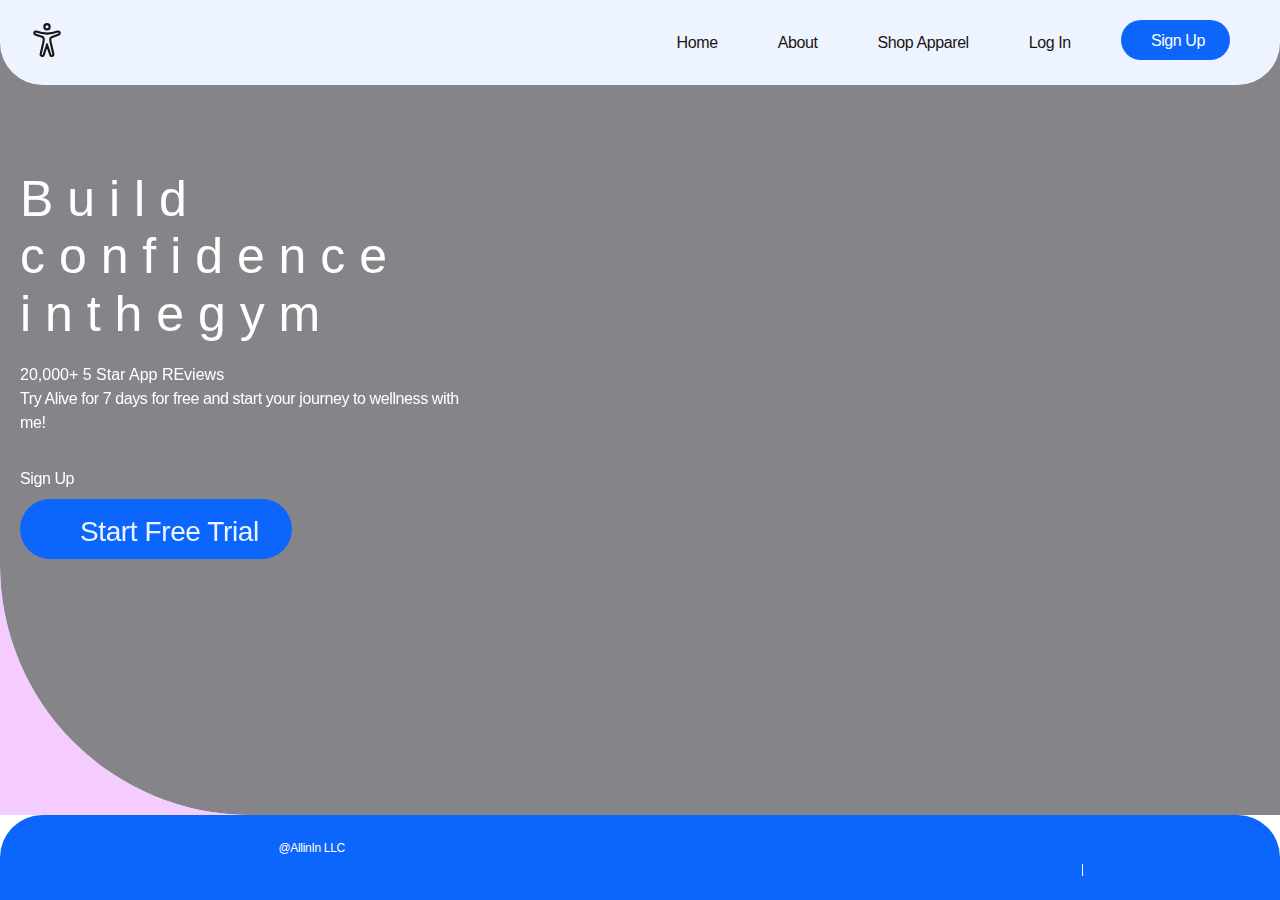
==== main.html @ 5b05283c "dfjaskldjflkjasdf" ====
<!DOCTYPE html>
<html class="has-scroll-init has-scroll-smooth" lang="en">
<head>
    <meta charset="UTF-8">
    <meta http-equiv="X-UA-Compatible" content="IE=edge">
    <meta name="viewport" content="width=device-width, initial-scale=1.0">
    <link rel="stylesheet" href="style.css">
    <title>Home</title>
</head>
<body>
    <div id="__next">
        <div class="page-null">
            <header role="banner" id="header" data-component="header" class="slater-header scrolled">
                <div class="container-fluid">
                    <nav role="navigation" id="nav" class="">
                        <div id="logo">
                            <a href="/main.html">
                                <div class="logo-type">
                                    <svg xmlns="http://www.w3.org/2000/svg" class="ionicon" viewBox="0 0 512 512"><circle cx="256" cy="56" r="40" fill="none" stroke="currentColor" stroke-linejoin="round" stroke-width="32"/><path fill="none" stroke="currentColor" stroke-linejoin="round" stroke-width="32" d="M204 274c3-18 4-35 0-47-4-11-13-16-23-20l-93-30c-12-4-23-11-24-24-1-17 14-28 29-24 0 0 88 31 163 31s162-31 162-31c18-5 30 9 30 24 0 14-11 19-24 24l-88 32c-8 3-21 9-26 18-6 11-5 29-2 47l6 30 37 164c3 13-6 25-19 28s-24-7-28-20l-37-116-5-17-6-23-5 22-6 20-37 114c-4 13-14 22-28 20s-22-16-19-28l37-164z"/></svg>
                                </div>
                                <h1 class="logo-title">Allin</h1>
                            </a>
                        </div>
                        <div id="nav-toggle">
                            <svg width="22" height="16" viewBox="0 0 22 16" xmlns="http://www.w3.org/2000/svg">
                                <rect x="1" y="3" width="16" height="2"></rect>
                                <rect x="1" y="10" width="16" height="2"></rect>
                            </svg>
                        </div>
                    </nav>
                    <nav role="navigation" id="sub-nav" class="">
                        <ul class="">
                            <li>
                                <a href="/main.html">Home</a>
                            </li>
                            <li> <a href="/about.html">About</a></li>
                            <li><a href="/shop.html">Shop Apparel</a></li>
                            <li class="hide-sm"><a href="">Log In</a></li>
                            <li class="hide-sm nav-btn">
                                <a href="" class="btn">
                                    <span>Sign Up</span>
                                </a>
                            </li>
                        </ul>
                        <ul class="tert-nav ">
                            <li>
                                <a href="">Login</a>
                            </li>
                            <li>
                                <a href=""></a>
                            </li>
                        </ul>
                    </nav>
                </div>
            </header>
            <main role="main" id="" data-scroll-container="true">
                    <div>
                        <div data-scroll-section="true" data-scroll-section-id="section0" style=" opacity: 1; pointer-events:all" data-scroll-section-inview>
                            <div class="h-screen translate-y-0 transition-all duration-1000 ease-out-expo scale-100 opacity-100">
                                <div id="hero" class="bg-pink">
                                    <div class="rounded-left">
                                        <div class="int-xxs-b-4 int-sm-b-0 container">
                                            <div class="row middle-sm">
                                                <div class="col-xs-10 col-xs-5 col-sm-7 col-md-5 col-xl-4 t-white">
                                                    <div class="int-xs-r-8 int-sm-r-6 int-md-r-0 int-lg-r-2 int-xl-r-6">
                                                        <div>
                                                            <h1 class="h2 title-clip t-white is-inview" style="opacity:1">
                                                                <div class="split-line" style="display: block; text-align: start; position: relative;">
                                                                <span class="no-wrap">
                                                                    <div style="position: relative; display: inline-block; transform: translate (0px, 0px);">
                                                                        <div style="position:relative; display:inline-block;">B</div>
                                                                        <div style="position:relative; display:inline-block;">u</div>
                                                                        <div style="position:relative; display:inline-block;">i</div>
                                                                        <div style="position:relative; display:inline-block;">l</div>
                                                                        <div style="position:relative; display:inline-block;">d</div>
                                                                    </div>
                                                                </span>
                                                            </div>
                                                            <div class="split-line" style="display: block; text-align: start; position: relative;">
                                                                <span class="no-wrap">
                                                                    <div style="position: relative; display: inline-block; transform: translate(0px,0px);">
                                                                        <div style="position:relative; display:inline-block;">c</div>
                                                                        <div style="position:relative; display:inline-block;">o</div>
                                                                        <div style="position:relative; display:inline-block;">n</div>
                                                                        <div style="position:relative; display:inline-block;">f</div>
                                                                        <div style="position:relative; display:inline-block;">i</div>
                                                                        <div style="position:relative; display:inline-block;">d</div>
                                                                        <div style="position:relative; display:inline-block;">e</div>
                                                                        <div style="position:relative; display:inline-block;">n</div>
                                                                        <div style="position:relative; display:inline-block;">c</div>
                                                                        <div style="position:relative; display:inline-block;">e</div>
                                                                    </div>
                                                                </span>
                                                            </div>
                                                            <div class="split-line" style="display: block; text-align: start; position: relative;">
                                                                <span class="no-wrap">
                                                                    <div style="position: relative; display: inline-block; transform: translate(0px,0px);">
                                                                        <div style="position: relative; display: inline-block; transform: translate(0px,0px);">i</div>
                                                                        <div style="position: relative; display: inline-block; transform: translate(0px,0px);">n</div>
                                                                    </div>
                                                                    <div style="position: relative; display: inline-block; transform: translate(0px,0px);">
                                                                        <div style="position: relative; display:inline-block;">t</div>
                                                                        <div style="position: relative; display:inline-block;">h</div>
                                                                        <div style="position: relative; display:inline-block;">e</div>
                                                                    </div>
                                                                    <div style="position: relative; display: inline-block; transform: translate(0px, 0px)">
                                                                        <div style="position: relative; display: inline-block;">g</div>
                                                                        <div style="position: relative; display: inline-block;">y</div>
                                                                        <div style="position: relative; display: inline-block;">m</div>
                                                                    </div>
                                                                </span>        
                                                            </div>
                                                            </h1>
                                                            <div class="hero-fade" style="opacity: 1; transform: translate(0px, 0px);">
                                                                <h5>20,000+ 5 Star App REviews</h5>
                                                                <p>Try Alive for 7 days for free and start your journey to wellness with me!</p>
                                                            </div>
                                                        </div>
                                                    </div>
                                                    <div class="row">
                                                        <div class="col-xxs-12">
                                                            <ul class="sub-btns">
                                                                <li class="no-price" style="opacity: 1; transform: translate(0px, 0px);">
                                                                    <div class="label">Sign Up</div>
                                                                    <a href="" class="btn signup btn-blue no-price" style="transform: translate(0px, 0px);">
                                                                        <svg class="icon-logo"></svg>
                                                                        <span class="price">
                                                                            Start Free Trial
                                                                            <sup></sup>
                                                                        </span>
                                                                    </a>
                                                                </li>
                                                            </ul>
                                                        </div>
                                                    </div>
                                                </div>
                                            </div>
                                        </div>
                                        <div class="hero-img rellax" data-rellax-speed="0" data-rellax-desktop-speed="-5">
                                            <video autoplay loop playsinline poster="" src=""></video>
                                        </div>
                                    </div>
                                </div>
                            </div>                        
                        </div>
                    </div>
                    <footer id="footer" class="slater-flooter" style="opacity: 1; pointer-events: all;">
                        <div class="footer-wrap">
                            <div class="container-fluid">
                                <div class="row middle-xxs">
                                    <div class="col-xxs-6 col-sm-3">
                                        <div class="social">
                                            <ul>
                                                <li>
                                                    <svg xmlns="http://www.w3.org/2000/svg" class="ionicon" viewBox="0 0 512 512"><path d="M349 69a94 94 0 0 1 94 94v186a94 94 0 0 1-94 94H163a94 94 0 0 1-94-94V163a94 94 0 0 1 94-94h186m0-37H163C91 32 32 91 32 163v186c0 72 59 131 131 131h186c72 0 131-59 131-131V163c0-72-59-131-131-131z"/><path d="M377 163a28 28 0 1 1 28-28 28 28 0 0 1-28 28zm-121 18a75 75 0 1 1-75 75 75 75 0 0 1 75-75m0-37a112 112 0 1 0 112 112 112 112 0 0 0-112-112z"/></svg>
                                                </li>
                                                <li></li>
                                            </ul>
                                        </div>
                                    </div>
                                    <div class="col-sm-6 last-xxs initial-order-sm"></div>
                                    <div class="col-xxs-6 col-sm-3">
                                        <nav role="navigation" id="footer-nav">
                                            <ul>
                                                <li></li>
                                                <li></li>
                                                <li></li>
                                                <li></li>
                                            </ul>
                                        </nav>
                                    </div>
                                    <div class="col-xxs-6 col-sm-3">
                                        <p class="copyright">@AllinIn LLC</p>
                                    </div>
                                </div>
                            </div>
                        </div>
                    </footer>
                </main>
            </div>
        </div>
        <script src="app.js"></script>
</body>
</html>
---- style.css ----
@import"//hello.myfonts.net/count/3a8eac";
a,
abbr,
acronym,
address,
applet,
article,
aside,
audio,
b,
big,
blockquote,
body,
canvas,
caption,
center,
cite,
code,
dd,
del,
details,
dfn,
div,
dl,
dt,
em,
embed,
fieldset,
figcaption,
figure,
footer,
form,
h1,
h2,
h3,
h4,
h5,
h6,
header,
hgroup,
html,
i,
iframe,
img,
input,
ins,
kbd,
label,
legend,
li,
mark,
menu,
nav,
object,
ol,
output,
p,
pre,
q,
ruby,
s,
samp,
section,
small,
span,
strike,
strong,
sub,
summary,
sup,
table,
tbody,
td,
tfoot,
th,
thead,
time,
tr,
tt,
u,
ul,
var,
video {
    margin: 0;
    padding: 0;
    border: 0;
    font-size: 100%;
    font-weight: 400;
    font: inherit;
    vertical-align: baseline;
    outline: 0
}

body,
html {
    -webkit-tap-highlight-color: rgba(0, 0, 0, 0)
}

html {
    height: 100%
}

article,
aside,
details,
figcaption,
figure,
footer,
header,
hgroup,
menu,
nav,
section {
    display: block
}

body {
    line-height: 1
}

ol,
ul {
    list-style: none
}

blockquote,
q {
    quotes: none
}

:before,
blockquote:after,
blockquote:before,
q:after {
    content: "";
    content: none
}

table {
    border-collapse: collapse;
    border-spacing: 0
}

svg:not(:root) {
    overflow: hidden
}

a {
    text-decoration: none
}

@font-face {
    font-family: Campton-Light;
    src: url(/fonts/3A8EAC_B_0.eot);
    src: url(/fonts/3A8EAC_B_0.eot?#iefix) format("embedded-opentype"), url(/fonts/3A8EAC_B_0.woff2) format("woff2"), url(/fonts/3A8EAC_B_0.woff) format("woff"), url(/fonts/3A8EAC_B_0.ttf) format("truetype")
}

@font-face {
    font-family: Campton-Book;
    src: url(/fonts/3A8EAC_5_0.eot);
    src: url(/fonts/3A8EAC_5_0.eot?#iefix) format("embedded-opentype"), url(/fonts/3A8EAC_5_0.woff2) format("woff2"), url(/fonts/3A8EAC_5_0.woff) format("woff"), url(/fonts/3A8EAC_5_0.ttf) format("truetype")
}

@font-face {
    font-family: Campton-Medium;
    src: url(/fonts/3A8EAC_D_0.eot);
    src: url(/fonts/3A8EAC_D_0.eot?#iefix) format("embedded-opentype"), url(/fonts/3A8EAC_D_0.woff2) format("woff2"), url(/fonts/3A8EAC_D_0.woff) format("woff"), url(/fonts/3A8EAC_D_0.ttf) format("truetype")
}

@font-face {
    font-family: Campton-SemiBold;
    src: url(/fonts/3A8EAC_E_0.eot);
    src: url(/fonts/3A8EAC_E_0.eot?#iefix) format("embedded-opentype"), url(/fonts/3A8EAC_E_0.woff2) format("woff2"), url(/fonts/3A8EAC_E_0.woff) format("woff"), url(/fonts/3A8EAC_E_0.ttf) format("truetype")
}

@font-face {
    font-family: Campton-Bold;
    src: url(/fonts/3A8EAC_4_0.eot);
    src: url(/fonts/3A8EAC_4_0.eot?#iefix) format("embedded-opentype"), url(/fonts/3A8EAC_4_0.woff2) format("woff2"), url(/fonts/3A8EAC_4_0.woff) format("woff"), url(/fonts/3A8EAC_4_0.ttf) format("truetype")
}

@font-face {
    font-family: Campton-LightItalic;
    src: url(/fonts/3A8EAC_C_0.eot);
    src: url(/fonts/3A8EAC_C_0.eot?#iefix) format("embedded-opentype"), url(/fonts/3A8EAC_C_0.woff2) format("woff2"), url(/fonts/3A8EAC_C_0.woff) format("woff"), url(/fonts/3A8EAC_C_0.ttf) format("truetype")
}

*,
.container,
:after,
:before {
    box-sizing: border-box
}

.container {
    margin-left: auto;
    margin-right: auto;
    padding-right: 20px;
    padding-left: 20px;
    max-width: calc(1400px + 2rem)
}

@media(max-width:767px) {
    .container {
        padding-right: 16px;
        padding-left: 16px
    }
}

.container-fluid {
    padding-right: .5rem;
    padding-left: .5rem
}

@media(max-width:767px) {
    .container-fluid {
        padding-right: 8px;
        padding-left: 8px
    }
}

.row {
    box-sizing: border-box;
    display: flex;
    flex: 0 1 auto;
    flex-direction: row;
    flex-wrap: wrap;
    margin-right: -.5rem;
    margin-left: -.5rem
}

@media(max-width:767px) {
    .row {
        margin-right: -8px;
        margin-left: -8px
    }
}

.row.reverse {
    flex-direction: row-reverse
}

[class^=col-] {
    box-sizing: border-box;
    flex: 0 0 auto;
    flex-basis: 100%;
    padding-right: .5rem;
    padding-left: .5rem;
    max-width: 100%
}

@media(max-width:767px) {
    [class^=col-] {
        padding-right: 8px;
        padding-left: 8px
    }
}

[class^=hide-] {
    display: flex
}

[class^=show-] {
    display: none
}

.col.reverse {
    flex-direction: column-reverse
}

@media only screen and (min-width:0rem) {
    .col-xxs {
        flex-grow: 1;
        flex-basis: 0;
        max-width: 100%
    }
    .col-xxs-1 {
        flex-basis: 8.3333333333%;
        max-width: 8.3333333333%
    }
    .col-xxs-2 {
        flex-basis: 16.6666666667%;
        max-width: 16.6666666667%
    }
    .col-xxs-3 {
        flex-basis: 25%;
        max-width: 25%
    }
    .col-xxs-4 {
        flex-basis: 33.3333333333%;
        max-width: 33.3333333333%
    }
    .col-xxs-5 {
        flex-basis: 41.6666666667%;
        max-width: 41.6666666667%
    }
    .col-xxs-6 {
        flex-basis: 50%;
        max-width: 50%
    }
    .col-xxs-7 {
        flex-basis: 58.3333333333%;
        max-width: 58.3333333333%
    }
    .col-xxs-8 {
        flex-basis: 66.6666666667%;
        max-width: 66.6666666667%
    }
    .col-xxs-9 {
        flex-basis: 75%;
        max-width: 75%
    }
    .col-xxs-10 {
        flex-basis: 83.3333333333%;
        max-width: 83.3333333333%
    }
    .col-xxs-11 {
        flex-basis: 91.6666666667%;
        max-width: 91.6666666667%
    }
    .col-xxs-12 {
        flex-basis: 100%;
        max-width: 100%
    }
    .col-xxs-offset-0 {
        margin-left: 0
    }
    .col-xxs-offset-1 {
        margin-left: 8.3333333333%
    }
    .col-xxs-offset-2 {
        margin-left: 16.6666666667%
    }
    .col-xxs-offset-3 {
        margin-left: 25%
    }
    .col-xxs-offset-4 {
        margin-left: 33.3333333333%
    }
    .col-xxs-offset-5 {
        margin-left: 41.6666666667%
    }
    .col-xxs-offset-6 {
        margin-left: 50%
    }
    .col-xxs-offset-7 {
        margin-left: 58.3333333333%
    }
    .col-xxs-offset-8 {
        margin-left: 66.6666666667%
    }
    .col-xxs-offset-9 {
        margin-left: 75%
    }
    .col-xxs-offset-10 {
        margin-left: 83.3333333333%
    }
    .col-xxs-offset-11 {
        margin-left: 91.6666666667%
    }
    .col-xxs-offset-12 {
        margin-left: 100%
    }
    .col-xxs-pad-0 {
        padding-left: calc(0% + .5rem)
    }
    .col-xxs-pad-1 {
        padding-left: calc(8.3333333333% + .5rem)
    }
    .col-xxs-pad-2 {
        padding-left: calc(16.6666666667% + .5rem)
    }
    .col-xxs-pad-3 {
        padding-left: calc(25% + .5rem)
    }
    .col-xxs-pad-4 {
        padding-left: calc(33.3333333333% + .5rem)
    }
    .col-xxs-pad-5 {
        padding-left: calc(41.6666666667% + .5rem)
    }
    .col-xxs-pad-6 {
        padding-left: calc(50% + .5rem)
    }
    .col-xxs-pad-7 {
        padding-left: calc(58.3333333333% + .5rem)
    }
    .col-xxs-pad-8 {
        padding-left: calc(66.6666666667% + .5rem)
    }
    .col-xxs-pad-9 {
        padding-left: calc(75% + .5rem)
    }
    .col-xxs-pad-10 {
        padding-left: calc(83.3333333333% + .5rem)
    }
    .col-xxs-pad-11 {
        padding-left: calc(91.6666666667% + .5rem)
    }
    .col-xxs-pad-12 {
        padding-left: calc(100% + .5rem)
    }
    .right-0 {
        margin-right: 0
    }
    .right-1 {
        margin-right: 8.3333333333%
    }
    .right-2 {
        margin-right: 16.6666666667%
    }
    .right-3 {
        margin-right: 25%
    }
    .right-4 {
        margin-right: 33.3333333333%
    }
    .right-5 {
        margin-right: 41.6666666667%
    }
    .right-6 {
        margin-right: 50%
    }
    .right-7 {
        margin-right: 58.3333333333%
    }
    .right-8 {
        margin-right: 66.6666666667%
    }
    .right-9 {
        margin-right: 75%
    }
    .right-10 {
        margin-right: 83.3333333333%
    }
    .right-11 {
        margin-right: 91.6666666667%
    }
    .right-12 {
        margin-right: 100%
    }
    .col-xxs-thirds {
        flex-basis: 33%
    }
    .start-xxs {
        justify-content: flex-start
    }
    .center-xxs {
        justify-content: center
    }
    .end-xxs {
        justify-content: flex-end
    }
    .top-xxs {
        align-items: flex-start
    }
    .middle-xxs {
        align-items: center
    }
    .bottom-xxs {
        align-items: flex-end
    }
    .around-xxs {
        justify-content: space-around
    }
    .between-xxs {
        justify-content: space-between
    }
    .first-xxs {
        order: -1
    }
    .last-xxs {
        order: 1
    }
    .initial-order-xxs {
        order: 0
    }
    .t-left-xxs {
        text-align: left
    }
    .t-right-xxs {
        text-align: right
    }
    .t-center-xxs {
        text-align: center
    }
}

@media only screen and (min-width:575px) {
    .col-xs {
        flex-grow: 1;
        flex-basis: 0;
        max-width: 100%
    }
    .col-xs-1 {
        flex-basis: 8.3333333333%;
        max-width: 8.3333333333%
    }
    .col-xs-2 {
        flex-basis: 16.6666666667%;
        max-width: 16.6666666667%
    }
    .col-xs-3 {
        flex-basis: 25%;
        max-width: 25%
    }
    .col-xs-4 {
        flex-basis: 33.3333333333%;
        max-width: 33.3333333333%
    }
    .col-xs-5 {
        flex-basis: 41.6666666667%;
        max-width: 41.6666666667%
    }
    .col-xs-6 {
        flex-basis: 50%;
        max-width: 50%
    }
    .col-xs-7 {
        flex-basis: 58.3333333333%;
        max-width: 58.3333333333%
    }
    .col-xs-8 {
        flex-basis: 66.6666666667%;
        max-width: 66.6666666667%
    }
    .col-xs-9 {
        flex-basis: 75%;
        max-width: 75%
    }
    .col-xs-10 {
        flex-basis: 83.3333333333%;
        max-width: 83.3333333333%
    }
    .col-xs-11 {
        flex-basis: 91.6666666667%;
        max-width: 91.6666666667%
    }
    .col-xs-12 {
        flex-basis: 100%;
        max-width: 100%
    }
    .col-xs-offset-0 {
        margin-left: 0
    }
    .col-xs-offset-1 {
        margin-left: 8.3333333333%
    }
    .col-xs-offset-2 {
        margin-left: 16.6666666667%
    }
    .col-xs-offset-3 {
        margin-left: 25%
    }
    .col-xs-offset-4 {
        margin-left: 33.3333333333%
    }
    .col-xs-offset-5 {
        margin-left: 41.6666666667%
    }
    .col-xs-offset-6 {
        margin-left: 50%
    }
    .col-xs-offset-7 {
        margin-left: 58.3333333333%
    }
    .col-xs-offset-8 {
        margin-left: 66.6666666667%
    }
    .col-xs-offset-9 {
        margin-left: 75%
    }
    .col-xs-offset-10 {
        margin-left: 83.3333333333%
    }
    .col-xs-offset-11 {
        margin-left: 91.6666666667%
    }
    .col-xs-offset-12 {
        margin-left: 100%
    }
    .col-xs-pad-0 {
        padding-left: calc(0% + .5rem)
    }
    .col-xs-pad-1 {
        padding-left: calc(8.3333333333% + .5rem)
    }
    .col-xs-pad-2 {
        padding-left: calc(16.6666666667% + .5rem)
    }
    .col-xs-pad-3 {
        padding-left: calc(25% + .5rem)
    }
    .col-xs-pad-4 {
        padding-left: calc(33.3333333333% + .5rem)
    }
    .col-xs-pad-5 {
        padding-left: calc(41.6666666667% + .5rem)
    }
    .col-xs-pad-6 {
        padding-left: calc(50% + .5rem)
    }
    .col-xs-pad-7 {
        padding-left: calc(58.3333333333% + .5rem)
    }
    .col-xs-pad-8 {
        padding-left: calc(66.6666666667% + .5rem)
    }
    .col-xs-pad-9 {
        padding-left: calc(75% + .5rem)
    }
    .col-xs-pad-10 {
        padding-left: calc(83.3333333333% + .5rem)
    }
    .col-xs-pad-11 {
        padding-left: calc(91.6666666667% + .5rem)
    }
    .col-xs-pad-12 {
        padding-left: calc(100% + .5rem)
    }
    .right-0 {
        margin-right: 0
    }
    .right-1 {
        margin-right: 8.3333333333%
    }
    .right-2 {
        margin-right: 16.6666666667%
    }
    .right-3 {
        margin-right: 25%
    }
    .right-4 {
        margin-right: 33.3333333333%
    }
    .right-5 {
        margin-right: 41.6666666667%
    }
    .right-6 {
        margin-right: 50%
    }
    .right-7 {
        margin-right: 58.3333333333%
    }
    .right-8 {
        margin-right: 66.6666666667%
    }
    .right-9 {
        margin-right: 75%
    }
    .right-10 {
        margin-right: 83.3333333333%
    }
    .right-11 {
        margin-right: 91.6666666667%
    }
    .right-12 {
        margin-right: 100%
    }
    .col-xs-thirds {
        flex-basis: 33%
    }
    .start-xs {
        justify-content: flex-start
    }
    .center-xs {
        justify-content: center
    }
    .end-xs {
        justify-content: flex-end
    }
    .top-xs {
        align-items: flex-start
    }
    .middle-xs {
        align-items: center
    }
    .bottom-xs {
        align-items: flex-end
    }
    .around-xs {
        justify-content: space-around
    }
    .between-xs {
        justify-content: space-between
    }
    .first-xs {
        order: -1
    }
    .last-xs {
        order: 1
    }
    .initial-order-xs {
        order: 0
    }
    .t-left-xs {
        text-align: left
    }
    .t-right-xs {
        text-align: right
    }
    .t-center-xs {
        text-align: center
    }
}

@media only screen and (min-width:767px) {
    .col-sm {
        flex-grow: 1;
        flex-basis: 0;
        max-width: 100%
    }
    .col-sm-1 {
        flex-basis: 8.3333333333%;
        max-width: 8.3333333333%
    }
    .col-sm-2 {
        flex-basis: 16.6666666667%;
        max-width: 16.6666666667%
    }
    .col-sm-3 {
        flex-basis: 25%;
        max-width: 25%
    }
    .col-sm-4 {
        flex-basis: 33.3333333333%;
        max-width: 33.3333333333%
    }
    .col-sm-5 {
        flex-basis: 41.6666666667%;
        max-width: 41.6666666667%
    }
    .col-sm-6 {
        flex-basis: 50%;
        max-width: 50%
    }
    .col-sm-7 {
        flex-basis: 58.3333333333%;
        max-width: 58.3333333333%
    }
    .col-sm-8 {
        flex-basis: 66.6666666667%;
        max-width: 66.6666666667%
    }
    .col-sm-9 {
        flex-basis: 75%;
        max-width: 75%
    }
    .col-sm-10 {
        flex-basis: 83.3333333333%;
        max-width: 83.3333333333%
    }
    .col-sm-11 {
        flex-basis: 91.6666666667%;
        max-width: 91.6666666667%
    }
    .col-sm-12 {
        flex-basis: 100%;
        max-width: 100%
    }
    .col-sm-offset-0 {
        margin-left: 0
    }
    .col-sm-offset-1 {
        margin-left: 8.3333333333%
    }
    .col-sm-offset-2 {
        margin-left: 16.6666666667%
    }
    .col-sm-offset-3 {
        margin-left: 25%
    }
    .col-sm-offset-4 {
        margin-left: 33.3333333333%
    }
    .col-sm-offset-5 {
        margin-left: 41.6666666667%
    }
    .col-sm-offset-6 {
        margin-left: 50%
    }
    .col-sm-offset-7 {
        margin-left: 58.3333333333%
    }
    .col-sm-offset-8 {
        margin-left: 66.6666666667%
    }
    .col-sm-offset-9 {
        margin-left: 75%
    }
    .col-sm-offset-10 {
        margin-left: 83.3333333333%
    }
    .col-sm-offset-11 {
        margin-left: 91.6666666667%
    }
    .col-sm-offset-12 {
        margin-left: 100%
    }
    .col-sm-pad-0 {
        padding-left: calc(0% + .5rem)
    }
    .col-sm-pad-1 {
        padding-left: calc(8.3333333333% + .5rem)
    }
    .col-sm-pad-2 {
        padding-left: calc(16.6666666667% + .5rem)
    }
    .col-sm-pad-3 {
        padding-left: calc(25% + .5rem)
    }
    .col-sm-pad-4 {
        padding-left: calc(33.3333333333% + .5rem)
    }
    .col-sm-pad-5 {
        padding-left: calc(41.6666666667% + .5rem)
    }
    .col-sm-pad-6 {
        padding-left: calc(50% + .5rem)
    }
    .col-sm-pad-7 {
        padding-left: calc(58.3333333333% + .5rem)
    }
    .col-sm-pad-8 {
        padding-left: calc(66.6666666667% + .5rem)
    }
    .col-sm-pad-9 {
        padding-left: calc(75% + .5rem)
    }
    .col-sm-pad-10 {
        padding-left: calc(83.3333333333% + .5rem)
    }
    .col-sm-pad-11 {
        padding-left: calc(91.6666666667% + .5rem)
    }
    .col-sm-pad-12 {
        padding-left: calc(100% + .5rem)
    }
    .right-0 {
        margin-right: 0
    }
    .right-1 {
        margin-right: 8.3333333333%
    }
    .right-2 {
        margin-right: 16.6666666667%
    }
    .right-3 {
        margin-right: 25%
    }
    .right-4 {
        margin-right: 33.3333333333%
    }
    .right-5 {
        margin-right: 41.6666666667%
    }
    .right-6 {
        margin-right: 50%
    }
    .right-7 {
        margin-right: 58.3333333333%
    }
    .right-8 {
        margin-right: 66.6666666667%
    }
    .right-9 {
        margin-right: 75%
    }
    .right-10 {
        margin-right: 83.3333333333%
    }
    .right-11 {
        margin-right: 91.6666666667%
    }
    .right-12 {
        margin-right: 100%
    }
    .col-sm-thirds {
        flex-basis: 33%
    }
    .start-sm {
        justify-content: flex-start
    }
    .center-sm {
        justify-content: center
    }
    .end-sm {
        justify-content: flex-end
    }
    .top-sm {
        align-items: flex-start
    }
    .middle-sm {
        align-items: center
    }
    .bottom-sm {
        align-items: flex-end
    }
    .around-sm {
        justify-content: space-around
    }
    .between-sm {
        justify-content: space-between
    }
    .first-sm {
        order: -1
    }
    .last-sm {
        order: 1
    }
    .initial-order-sm {
        order: 0
    }
    .t-left-sm {
        text-align: left
    }
    .t-right-sm {
        text-align: right
    }
    .t-center-sm {
        text-align: center
    }
}

@media only screen and (min-width:992px) {
    .col-md {
        flex-grow: 1;
        flex-basis: 0;
        max-width: 100%
    }
    .col-md-1 {
        flex-basis: 8.3333333333%;
        max-width: 8.3333333333%
    }
    .col-md-2 {
        flex-basis: 16.6666666667%;
        max-width: 16.6666666667%
    }
    .col-md-3 {
        flex-basis: 25%;
        max-width: 25%
    }
    .col-md-4 {
        flex-basis: 33.3333333333%;
        max-width: 33.3333333333%
    }
    .col-md-5 {
        flex-basis: 41.6666666667%;
        max-width: 41.6666666667%
    }
    .col-md-6 {
        flex-basis: 50%;
        max-width: 50%
    }
    .col-md-7 {
        flex-basis: 58.3333333333%;
        max-width: 58.3333333333%
    }
    .col-md-8 {
        flex-basis: 66.6666666667%;
        max-width: 66.6666666667%
    }
    .col-md-9 {
        flex-basis: 75%;
        max-width: 75%
    }
    .col-md-10 {
        flex-basis: 83.3333333333%;
        max-width: 83.3333333333%
    }
    .col-md-11 {
        flex-basis: 91.6666666667%;
        max-width: 91.6666666667%
    }
    .col-md-12 {
        flex-basis: 100%;
        max-width: 100%
    }
    .col-md-offset-0 {
        margin-left: 0
    }
    .col-md-offset-1 {
        margin-left: 8.3333333333%
    }
    .col-md-offset-2 {
        margin-left: 16.6666666667%
    }
    .col-md-offset-3 {
        margin-left: 25%
    }
    .col-md-offset-4 {
        margin-left: 33.3333333333%
    }
    .col-md-offset-5 {
        margin-left: 41.6666666667%
    }
    .col-md-offset-6 {
        margin-left: 50%
    }
    .col-md-offset-7 {
        margin-left: 58.3333333333%
    }
    .col-md-offset-8 {
        margin-left: 66.6666666667%
    }
    .col-md-offset-9 {
        margin-left: 75%
    }
    .col-md-offset-10 {
        margin-left: 83.3333333333%
    }
    .col-md-offset-11 {
        margin-left: 91.6666666667%
    }
    .col-md-offset-12 {
        margin-left: 100%
    }
    .col-md-pad-0 {
        padding-left: calc(0% + .5rem)
    }
    .col-md-pad-1 {
        padding-left: calc(8.3333333333% + .5rem)
    }
    .col-md-pad-2 {
        padding-left: calc(16.6666666667% + .5rem)
    }
    .col-md-pad-3 {
        padding-left: calc(25% + .5rem)
    }
    .col-md-pad-4 {
        padding-left: calc(33.3333333333% + .5rem)
    }
    .col-md-pad-5 {
        padding-left: calc(41.6666666667% + .5rem)
    }
    .col-md-pad-6 {
        padding-left: calc(50% + .5rem)
    }
    .col-md-pad-7 {
        padding-left: calc(58.3333333333% + .5rem)
    }
    .col-md-pad-8 {
        padding-left: calc(66.6666666667% + .5rem)
    }
    .col-md-pad-9 {
        padding-left: calc(75% + .5rem)
    }
    .col-md-pad-10 {
        padding-left: calc(83.3333333333% + .5rem)
    }
    .col-md-pad-11 {
        padding-left: calc(91.6666666667% + .5rem)
    }
    .col-md-pad-12 {
        padding-left: calc(100% + .5rem)
    }
    .right-0 {
        margin-right: 0
    }
    .right-1 {
        margin-right: 8.3333333333%
    }
    .right-2 {
        margin-right: 16.6666666667%
    }
    .right-3 {
        margin-right: 25%
    }
    .right-4 {
        margin-right: 33.3333333333%
    }
    .right-5 {
        margin-right: 41.6666666667%
    }
    .right-6 {
        margin-right: 50%
    }
    .right-7 {
        margin-right: 58.3333333333%
    }
    .right-8 {
        margin-right: 66.6666666667%
    }
    .right-9 {
        margin-right: 75%
    }
    .right-10 {
        margin-right: 83.3333333333%
    }
    .right-11 {
        margin-right: 91.6666666667%
    }
    .right-12 {
        margin-right: 100%
    }
    .col-md-thirds {
        flex-basis: 33%
    }
    .start-md {
        justify-content: flex-start
    }
    .center-md {
        justify-content: center
    }
    .end-md {
        justify-content: flex-end
    }
    .top-md {
        align-items: flex-start
    }
    .middle-md {
        align-items: center
    }
    .bottom-md {
        align-items: flex-end
    }
    .around-md {
        justify-content: space-around
    }
    .between-md {
        justify-content: space-between
    }
    .first-md {
        order: -1
    }
    .last-md {
        order: 1
    }
    .initial-order-md {
        order: 0
    }
    .t-left-md {
        text-align: left
    }
    .t-right-md {
        text-align: right
    }
    .t-center-md {
        text-align: center
    }
}

@media only screen and (min-width:1200px) {
    .col-lg {
        flex-grow: 1;
        flex-basis: 0;
        max-width: 100%
    }
    .col-lg-1 {
        flex-basis: 8.3333333333%;
        max-width: 8.3333333333%
    }
    .col-lg-2 {
        flex-basis: 16.6666666667%;
        max-width: 16.6666666667%
    }
    .col-lg-3 {
        flex-basis: 25%;
        max-width: 25%
    }
    .col-lg-4 {
        flex-basis: 33.3333333333%;
        max-width: 33.3333333333%
    }
    .col-lg-5 {
        flex-basis: 41.6666666667%;
        max-width: 41.6666666667%
    }
    .col-lg-6 {
        flex-basis: 50%;
        max-width: 50%
    }
    .col-lg-7 {
        flex-basis: 58.3333333333%;
        max-width: 58.3333333333%
    }
    .col-lg-8 {
        flex-basis: 66.6666666667%;
        max-width: 66.6666666667%
    }
    .col-lg-9 {
        flex-basis: 75%;
        max-width: 75%
    }
    .col-lg-10 {
        flex-basis: 83.3333333333%;
        max-width: 83.3333333333%
    }
    .col-lg-11 {
        flex-basis: 91.6666666667%;
        max-width: 91.6666666667%
    }
    .col-lg-12 {
        flex-basis: 100%;
        max-width: 100%
    }
    .col-lg-offset-0 {
        margin-left: 0
    }
    .col-lg-offset-1 {
        margin-left: 8.3333333333%
    }
    .col-lg-offset-2 {
        margin-left: 16.6666666667%
    }
    .col-lg-offset-3 {
        margin-left: 25%
    }
    .col-lg-offset-4 {
        margin-left: 33.3333333333%
    }
    .col-lg-offset-5 {
        margin-left: 41.6666666667%
    }
    .col-lg-offset-6 {
        margin-left: 50%
    }
    .col-lg-offset-7 {
        margin-left: 58.3333333333%
    }
    .col-lg-offset-8 {
        margin-left: 66.6666666667%
    }
    .col-lg-offset-9 {
        margin-left: 75%
    }
    .col-lg-offset-10 {
        margin-left: 83.3333333333%
    }
    .col-lg-offset-11 {
        margin-left: 91.6666666667%
    }
    .col-lg-offset-12 {
        margin-left: 100%
    }
    .col-lg-pad-0 {
        padding-left: calc(0% + .5rem)
    }
    .col-lg-pad-1 {
        padding-left: calc(8.3333333333% + .5rem)
    }
    .col-lg-pad-2 {
        padding-left: calc(16.6666666667% + .5rem)
    }
    .col-lg-pad-3 {
        padding-left: calc(25% + .5rem)
    }
    .col-lg-pad-4 {
        padding-left: calc(33.3333333333% + .5rem)
    }
    .col-lg-pad-5 {
        padding-left: calc(41.6666666667% + .5rem)
    }
    .col-lg-pad-6 {
        padding-left: calc(50% + .5rem)
    }
    .col-lg-pad-7 {
        padding-left: calc(58.3333333333% + .5rem)
    }
    .col-lg-pad-8 {
        padding-left: calc(66.6666666667% + .5rem)
    }
    .col-lg-pad-9 {
        padding-left: calc(75% + .5rem)
    }
    .col-lg-pad-10 {
        padding-left: calc(83.3333333333% + .5rem)
    }
    .col-lg-pad-11 {
        padding-left: calc(91.6666666667% + .5rem)
    }
    .col-lg-pad-12 {
        padding-left: calc(100% + .5rem)
    }
    .right-0 {
        margin-right: 0
    }
    .right-1 {
        margin-right: 8.3333333333%
    }
    .right-2 {
        margin-right: 16.6666666667%
    }
    .right-3 {
        margin-right: 25%
    }
    .right-4 {
        margin-right: 33.3333333333%
    }
    .right-5 {
        margin-right: 41.6666666667%
    }
    .right-6 {
        margin-right: 50%
    }
    .right-7 {
        margin-right: 58.3333333333%
    }
    .right-8 {
        margin-right: 66.6666666667%
    }
    .right-9 {
        margin-right: 75%
    }
    .right-10 {
        margin-right: 83.3333333333%
    }
    .right-11 {
        margin-right: 91.6666666667%
    }
    .right-12 {
        margin-right: 100%
    }
    .col-lg-thirds {
        flex-basis: 33%
    }
    .start-lg {
        justify-content: flex-start
    }
    .center-lg {
        justify-content: center
    }
    .end-lg {
        justify-content: flex-end
    }
    .top-lg {
        align-items: flex-start
    }
    .middle-lg {
        align-items: center
    }
    .bottom-lg {
        align-items: flex-end
    }
    .around-lg {
        justify-content: space-around
    }
    .between-lg {
        justify-content: space-between
    }
    .first-lg {
        order: -1
    }
    .last-lg {
        order: 1
    }
    .initial-order-lg {
        order: 0
    }
    .t-left-lg {
        text-align: left
    }
    .t-right-lg {
        text-align: right
    }
    .t-center-lg {
        text-align: center
    }
}

@media only screen and (min-width:1400px) {
    .col-xl {
        flex-grow: 1;
        flex-basis: 0;
        max-width: 100%
    }
    .col-xl-1 {
        flex-basis: 8.3333333333%;
        max-width: 8.3333333333%
    }
    .col-xl-2 {
        flex-basis: 16.6666666667%;
        max-width: 16.6666666667%
    }
    .col-xl-3 {
        flex-basis: 25%;
        max-width: 25%
    }
    .col-xl-4 {
        flex-basis: 33.3333333333%;
        max-width: 33.3333333333%
    }
    .col-xl-5 {
        flex-basis: 41.6666666667%;
        max-width: 41.6666666667%
    }
    .col-xl-6 {
        flex-basis: 50%;
        max-width: 50%
    }
    .col-xl-7 {
        flex-basis: 58.3333333333%;
        max-width: 58.3333333333%
    }
    .col-xl-8 {
        flex-basis: 66.6666666667%;
        max-width: 66.6666666667%
    }
    .col-xl-9 {
        flex-basis: 75%;
        max-width: 75%
    }
    .col-xl-10 {
        flex-basis: 83.3333333333%;
        max-width: 83.3333333333%
    }
    .col-xl-11 {
        flex-basis: 91.6666666667%;
        max-width: 91.6666666667%
    }
    .col-xl-12 {
        flex-basis: 100%;
        max-width: 100%
    }
    .col-xl-offset-0 {
        margin-left: 0
    }
    .col-xl-offset-1 {
        margin-left: 8.3333333333%
    }
    .col-xl-offset-2 {
        margin-left: 16.6666666667%
    }
    .col-xl-offset-3 {
        margin-left: 25%
    }
    .col-xl-offset-4 {
        margin-left: 33.3333333333%
    }
    .col-xl-offset-5 {
        margin-left: 41.6666666667%
    }
    .col-xl-offset-6 {
        margin-left: 50%
    }
    .col-xl-offset-7 {
        margin-left: 58.3333333333%
    }
    .col-xl-offset-8 {
        margin-left: 66.6666666667%
    }
    .col-xl-offset-9 {
        margin-left: 75%
    }
    .col-xl-offset-10 {
        margin-left: 83.3333333333%
    }
    .col-xl-offset-11 {
        margin-left: 91.6666666667%
    }
    .col-xl-offset-12 {
        margin-left: 100%
    }
    .col-xl-pad-0 {
        padding-left: calc(0% + .5rem)
    }
    .col-xl-pad-1 {
        padding-left: calc(8.3333333333% + .5rem)
    }
    .col-xl-pad-2 {
        padding-left: calc(16.6666666667% + .5rem)
    }
    .col-xl-pad-3 {
        padding-left: calc(25% + .5rem)
    }
    .col-xl-pad-4 {
        padding-left: calc(33.3333333333% + .5rem)
    }
    .col-xl-pad-5 {
        padding-left: calc(41.6666666667% + .5rem)
    }
    .col-xl-pad-6 {
        padding-left: calc(50% + .5rem)
    }
    .col-xl-pad-7 {
        padding-left: calc(58.3333333333% + .5rem)
    }
    .col-xl-pad-8 {
        padding-left: calc(66.6666666667% + .5rem)
    }
    .col-xl-pad-9 {
        padding-left: calc(75% + .5rem)
    }
    .col-xl-pad-10 {
        padding-left: calc(83.3333333333% + .5rem)
    }
    .col-xl-pad-11 {
        padding-left: calc(91.6666666667% + .5rem)
    }
    .col-xl-pad-12 {
        padding-left: calc(100% + .5rem)
    }
    .right-0 {
        margin-right: 0
    }
    .right-1 {
        margin-right: 8.3333333333%
    }
    .right-2 {
        margin-right: 16.6666666667%
    }
    .right-3 {
        margin-right: 25%
    }
    .right-4 {
        margin-right: 33.3333333333%
    }
    .right-5 {
        margin-right: 41.6666666667%
    }
    .right-6 {
        margin-right: 50%
    }
    .right-7 {
        margin-right: 58.3333333333%
    }
    .right-8 {
        margin-right: 66.6666666667%
    }
    .right-9 {
        margin-right: 75%
    }
    .right-10 {
        margin-right: 83.3333333333%
    }
    .right-11 {
        margin-right: 91.6666666667%
    }
    .right-12 {
        margin-right: 100%
    }
    .col-xl-thirds {
        flex-basis: 33%
    }
    .start-xl {
        justify-content: flex-start
    }
    .center-xl {
        justify-content: center
    }
    .end-xl {
        justify-content: flex-end
    }
    .top-xl {
        align-items: flex-start
    }
    .middle-xl {
        align-items: center
    }
    .bottom-xl {
        align-items: flex-end
    }
    .around-xl {
        justify-content: space-around
    }
    .between-xl {
        justify-content: space-between
    }
    .first-xl {
        order: -1
    }
    .last-xl {
        order: 1
    }
    .initial-order-xl {
        order: 0
    }
    .t-left-xl {
        text-align: left
    }
    .t-right-xl {
        text-align: right
    }
    .t-center-xl {
        text-align: center
    }
}

@media only screen and (min-width:1800px) {
    .col-xxl {
        flex-grow: 1;
        flex-basis: 0;
        max-width: 100%
    }
    .col-xxl-1 {
        flex-basis: 8.3333333333%;
        max-width: 8.3333333333%
    }
    .col-xxl-2 {
        flex-basis: 16.6666666667%;
        max-width: 16.6666666667%
    }
    .col-xxl-3 {
        flex-basis: 25%;
        max-width: 25%
    }
    .col-xxl-4 {
        flex-basis: 33.3333333333%;
        max-width: 33.3333333333%
    }
    .col-xxl-5 {
        flex-basis: 41.6666666667%;
        max-width: 41.6666666667%
    }
    .col-xxl-6 {
        flex-basis: 50%;
        max-width: 50%
    }
    .col-xxl-7 {
        flex-basis: 58.3333333333%;
        max-width: 58.3333333333%
    }
    .col-xxl-8 {
        flex-basis: 66.6666666667%;
        max-width: 66.6666666667%
    }
    .col-xxl-9 {
        flex-basis: 75%;
        max-width: 75%
    }
    .col-xxl-10 {
        flex-basis: 83.3333333333%;
        max-width: 83.3333333333%
    }
    .col-xxl-11 {
        flex-basis: 91.6666666667%;
        max-width: 91.6666666667%
    }
    .col-xxl-12 {
        flex-basis: 100%;
        max-width: 100%
    }
    .col-xxl-offset-0 {
        margin-left: 0
    }
    .col-xxl-offset-1 {
        margin-left: 8.3333333333%
    }
    .col-xxl-offset-2 {
        margin-left: 16.6666666667%
    }
    .col-xxl-offset-3 {
        margin-left: 25%
    }
    .col-xxl-offset-4 {
        margin-left: 33.3333333333%
    }
    .col-xxl-offset-5 {
        margin-left: 41.6666666667%
    }
    .col-xxl-offset-6 {
        margin-left: 50%
    }
    .col-xxl-offset-7 {
        margin-left: 58.3333333333%
    }
    .col-xxl-offset-8 {
        margin-left: 66.6666666667%
    }
    .col-xxl-offset-9 {
        margin-left: 75%
    }
    .col-xxl-offset-10 {
        margin-left: 83.3333333333%
    }
    .col-xxl-offset-11 {
        margin-left: 91.6666666667%
    }
    .col-xxl-offset-12 {
        margin-left: 100%
    }
    .col-xxl-pad-0 {
        padding-left: calc(0% + .5rem)
    }
    .col-xxl-pad-1 {
        padding-left: calc(8.3333333333% + .5rem)
    }
    .col-xxl-pad-2 {
        padding-left: calc(16.6666666667% + .5rem)
    }
    .col-xxl-pad-3 {
        padding-left: calc(25% + .5rem)
    }
    .col-xxl-pad-4 {
        padding-left: calc(33.3333333333% + .5rem)
    }
    .col-xxl-pad-5 {
        padding-left: calc(41.6666666667% + .5rem)
    }
    .col-xxl-pad-6 {
        padding-left: calc(50% + .5rem)
    }
    .col-xxl-pad-7 {
        padding-left: calc(58.3333333333% + .5rem)
    }
    .col-xxl-pad-8 {
        padding-left: calc(66.6666666667% + .5rem)
    }
    .col-xxl-pad-9 {
        padding-left: calc(75% + .5rem)
    }
    .col-xxl-pad-10 {
        padding-left: calc(83.3333333333% + .5rem)
    }
    .col-xxl-pad-11 {
        padding-left: calc(91.6666666667% + .5rem)
    }
    .col-xxl-pad-12 {
        padding-left: calc(100% + .5rem)
    }
    .right-0 {
        margin-right: 0
    }
    .right-1 {
        margin-right: 8.3333333333%
    }
    .right-2 {
        margin-right: 16.6666666667%
    }
    .right-3 {
        margin-right: 25%
    }
    .right-4 {
        margin-right: 33.3333333333%
    }
    .right-5 {
        margin-right: 41.6666666667%
    }
    .right-6 {
        margin-right: 50%
    }
    .right-7 {
        margin-right: 58.3333333333%
    }
    .right-8 {
        margin-right: 66.6666666667%
    }
    .right-9 {
        margin-right: 75%
    }
    .right-10 {
        margin-right: 83.3333333333%
    }
    .right-11 {
        margin-right: 91.6666666667%
    }
    .right-12 {
        margin-right: 100%
    }
    .col-xxl-thirds {
        flex-basis: 33%
    }
    .start-xxl {
        justify-content: flex-start
    }
    .center-xxl {
        justify-content: center
    }
    .end-xxl {
        justify-content: flex-end
    }
    .top-xxl {
        align-items: flex-start
    }
    .middle-xxl {
        align-items: center
    }
    .bottom-xxl {
        align-items: flex-end
    }
    .around-xxl {
        justify-content: space-around
    }
    .between-xxl {
        justify-content: space-between
    }
    .first-xxl {
        order: -1
    }
    .last-xxl {
        order: 1
    }
    .initial-order-xxl {
        order: 0
    }
    .t-left-xxl {
        text-align: left
    }
    .t-right-xxl {
        text-align: right
    }
    .t-center-xxl {
        text-align: center
    }
}

@media only screen and (max-width:0rem) {
    .hide-xxs {
        display: none
    }
    .show-xxs {
        display: flex
    }
}

@media only screen and (max-width:575px) {
    .hide-xs {
        display: none
    }
    .show-xs {
        display: flex
    }
}

@media only screen and (max-width:767px) {
    .hide-sm {
        display: none
    }
    .show-sm {
        display: flex
    }
}

@media only screen and (max-width:992px) {
    .hide-md {
        display: none
    }
    .show-md {
        display: flex
    }
}

@media only screen and (max-width:1200px) {
    .hide-lg {
        display: none
    }
    .show-lg {
        display: flex
    }
}

@media only screen and (max-width:1400px) {
    .hide-xl {
        display: none
    }
    .show-xl {
        display: flex
    }
}

@media only screen and (max-width:1800px) {
    .hide-xxl {
        display: none
    }
    .show-xxl {
        display: flex
    }
}

@media only screen and (min-width:0rem) {
    .int-xxs-a-0 {
        padding: 0
    }
    .int-xxs-a-1 {
        padding: 1rem
    }
    .int-xxs-a-2 {
        padding: 2rem
    }
    .int-xxs-a-3 {
        padding: 3rem
    }
    .int-xxs-a-4 {
        padding: 4rem
    }
    .int-xxs-a-5 {
        padding: 5rem
    }
    .int-xxs-a-6 {
        padding: 6rem
    }
    .int-xxs-a-8 {
        padding: 8rem
    }
    .int-xxs-a-10 {
        padding: 10rem
    }
    .int-xxs-a-12 {
        padding: 12rem
    }
    .int-xxs-a-14 {
        padding: 14rem
    }
    .int-xxs-a-16 {
        padding: 16rem
    }
    .int-xxs-a-18 {
        padding: 18rem
    }
    .int-xxs-a-20 {
        padding: 20rem
    }
    .int-xxs-a-22 {
        padding: 22rem
    }
    .int-xxs-a-24 {
        padding: 24rem
    }
    .int-xxs-a-26 {
        padding: 26rem
    }
    .int-xxs-a-28 {
        padding: 28rem
    }
    .int-xxs-a-30 {
        padding: 30rem
    }
    .int-xxs-a-32 {
        padding: 32rem
    }
    .int-xxs-a-34 {
        padding: 34rem
    }
    .int-xxs-a-36 {
        padding: 36rem
    }
    .int-xxs-a-38 {
        padding: 38rem
    }
    .int-xxs-a-44 {
        padding: 44rem
    }
    .int-xxs-a-60 {
        padding: 60rem
    }
    .int-xxs-v-0 {
        padding-top: 0;
        padding-bottom: 0
    }
    .int-xxs-v-1 {
        padding-top: 1rem;
        padding-bottom: 1rem
    }
    .int-xxs-v-2 {
        padding-top: 2rem;
        padding-bottom: 2rem
    }
    .int-xxs-v-3 {
        padding-top: 3rem;
        padding-bottom: 3rem
    }
    .int-xxs-v-4 {
        padding-top: 4rem;
        padding-bottom: 4rem
    }
    .int-xxs-v-5 {
        padding-top: 5rem;
        padding-bottom: 5rem
    }
    .int-xxs-v-6 {
        padding-top: 6rem;
        padding-bottom: 6rem
    }
    .int-xxs-v-8 {
        padding-top: 8rem;
        padding-bottom: 8rem
    }
    .int-xxs-v-10 {
        padding-top: 10rem;
        padding-bottom: 10rem
    }
    .int-xxs-v-12 {
        padding-top: 12rem;
        padding-bottom: 12rem
    }
    .int-xxs-v-14 {
        padding-top: 14rem;
        padding-bottom: 14rem
    }
    .int-xxs-v-16 {
        padding-top: 16rem;
        padding-bottom: 16rem
    }
    .int-xxs-v-18 {
        padding-top: 18rem;
        padding-bottom: 18rem
    }
    .int-xxs-v-20 {
        padding-top: 20rem;
        padding-bottom: 20rem
    }
    .int-xxs-v-22 {
        padding-top: 22rem;
        padding-bottom: 22rem
    }
    .int-xxs-v-24 {
        padding-top: 24rem;
        padding-bottom: 24rem
    }
    .int-xxs-v-26 {
        padding-top: 26rem;
        padding-bottom: 26rem
    }
    .int-xxs-v-28 {
        padding-top: 28rem;
        padding-bottom: 28rem
    }
    .int-xxs-v-30 {
        padding-top: 30rem;
        padding-bottom: 30rem
    }
    .int-xxs-v-32 {
        padding-top: 32rem;
        padding-bottom: 32rem
    }
    .int-xxs-v-34 {
        padding-top: 34rem;
        padding-bottom: 34rem
    }
    .int-xxs-v-36 {
        padding-top: 36rem;
        padding-bottom: 36rem
    }
    .int-xxs-v-38 {
        padding-top: 38rem;
        padding-bottom: 38rem
    }
    .int-xxs-v-44 {
        padding-top: 44rem;
        padding-bottom: 44rem
    }
    .int-xxs-v-60 {
        padding-top: 60rem;
        padding-bottom: 60rem
    }
    .int-xxs-h-0 {
        padding-left: 0;
        padding-right: 0
    }
    .int-xxs-h-1 {
        padding-left: 1rem;
        padding-right: 1rem
    }
    .int-xxs-h-2 {
        padding-left: 2rem;
        padding-right: 2rem
    }
    .int-xxs-h-3 {
        padding-left: 3rem;
        padding-right: 3rem
    }
    .int-xxs-h-4 {
        padding-left: 4rem;
        padding-right: 4rem
    }
    .int-xxs-h-5 {
        padding-left: 5rem;
        padding-right: 5rem
    }
    .int-xxs-h-6 {
        padding-left: 6rem;
        padding-right: 6rem
    }
    .int-xxs-h-8 {
        padding-left: 8rem;
        padding-right: 8rem
    }
    .int-xxs-h-10 {
        padding-left: 10rem;
        padding-right: 10rem
    }
    .int-xxs-h-12 {
        padding-left: 12rem;
        padding-right: 12rem
    }
    .int-xxs-h-14 {
        padding-left: 14rem;
        padding-right: 14rem
    }
    .int-xxs-h-16 {
        padding-left: 16rem;
        padding-right: 16rem
    }
    .int-xxs-h-18 {
        padding-left: 18rem;
        padding-right: 18rem
    }
    .int-xxs-h-20 {
        padding-left: 20rem;
        padding-right: 20rem
    }
    .int-xxs-h-22 {
        padding-left: 22rem;
        padding-right: 22rem
    }
    .int-xxs-h-24 {
        padding-left: 24rem;
        padding-right: 24rem
    }
    .int-xxs-h-26 {
        padding-left: 26rem;
        padding-right: 26rem
    }
    .int-xxs-h-28 {
        padding-left: 28rem;
        padding-right: 28rem
    }
    .int-xxs-h-30 {
        padding-left: 30rem;
        padding-right: 30rem
    }
    .int-xxs-h-32 {
        padding-left: 32rem;
        padding-right: 32rem
    }
    .int-xxs-h-34 {
        padding-left: 34rem;
        padding-right: 34rem
    }
    .int-xxs-h-36 {
        padding-left: 36rem;
        padding-right: 36rem
    }
    .int-xxs-h-38 {
        padding-left: 38rem;
        padding-right: 38rem
    }
    .int-xxs-h-44 {
        padding-left: 44rem;
        padding-right: 44rem
    }
    .int-xxs-h-60 {
        padding-left: 60rem;
        padding-right: 60rem
    }
    .ext-xxs-a-0 {
        margin: 0
    }
    .ext-xxs-a-1 {
        margin: 1rem
    }
    .ext-xxs-a-2 {
        margin: 2rem
    }
    .ext-xxs-a-3 {
        margin: 3rem
    }
    .ext-xxs-a-4 {
        margin: 4rem
    }
    .ext-xxs-a-5 {
        margin: 5rem
    }
    .ext-xxs-a-6 {
        margin: 6rem
    }
    .ext-xxs-a-8 {
        margin: 8rem
    }
    .ext-xxs-a-10 {
        margin: 10rem
    }
    .ext-xxs-a-12 {
        margin: 12rem
    }
    .ext-xxs-a-14 {
        margin: 14rem
    }
    .ext-xxs-a-16 {
        margin: 16rem
    }
    .ext-xxs-a-18 {
        margin: 18rem
    }
    .ext-xxs-a-20 {
        margin: 20rem
    }
    .ext-xxs-a-22 {
        margin: 22rem
    }
    .ext-xxs-a-24 {
        margin: 24rem
    }
    .ext-xxs-a-26 {
        margin: 26rem
    }
    .ext-xxs-a-28 {
        margin: 28rem
    }
    .ext-xxs-a-30 {
        margin: 30rem
    }
    .ext-xxs-a-32 {
        margin: 32rem
    }
    .ext-xxs-a-34 {
        margin: 34rem
    }
    .ext-xxs-a-36 {
        margin: 36rem
    }
    .ext-xxs-a-38 {
        margin: 38rem
    }
    .ext-xxs-a-44 {
        margin: 44rem
    }
    .ext-xxs-a-60 {
        margin: 60rem
    }
    .ext-xxs-v-0 {
        margin-top: 0;
        margin-bottom: 0
    }
    .ext-xxs-v-1 {
        margin-top: 1rem;
        margin-bottom: 1rem
    }
    .ext-xxs-v-2 {
        margin-top: 2rem;
        margin-bottom: 2rem
    }
    .ext-xxs-v-3 {
        margin-top: 3rem;
        margin-bottom: 3rem
    }
    .ext-xxs-v-4 {
        margin-top: 4rem;
        margin-bottom: 4rem
    }
    .ext-xxs-v-5 {
        margin-top: 5rem;
        margin-bottom: 5rem
    }
    .ext-xxs-v-6 {
        margin-top: 6rem;
        margin-bottom: 6rem
    }
    .ext-xxs-v-8 {
        margin-top: 8rem;
        margin-bottom: 8rem
    }
    .ext-xxs-v-10 {
        margin-top: 10rem;
        margin-bottom: 10rem
    }
    .ext-xxs-v-12 {
        margin-top: 12rem;
        margin-bottom: 12rem
    }
    .ext-xxs-v-14 {
        margin-top: 14rem;
        margin-bottom: 14rem
    }
    .ext-xxs-v-16 {
        margin-top: 16rem;
        margin-bottom: 16rem
    }
    .ext-xxs-v-18 {
        margin-top: 18rem;
        margin-bottom: 18rem
    }
    .ext-xxs-v-20 {
        margin-top: 20rem;
        margin-bottom: 20rem
    }
    .ext-xxs-v-22 {
        margin-top: 22rem;
        margin-bottom: 22rem
    }
    .ext-xxs-v-24 {
        margin-top: 24rem;
        margin-bottom: 24rem
    }
    .ext-xxs-v-26 {
        margin-top: 26rem;
        margin-bottom: 26rem
    }
    .ext-xxs-v-28 {
        margin-top: 28rem;
        margin-bottom: 28rem
    }
    .ext-xxs-v-30 {
        margin-top: 30rem;
        margin-bottom: 30rem
    }
    .ext-xxs-v-32 {
        margin-top: 32rem;
        margin-bottom: 32rem
    }
    .ext-xxs-v-34 {
        margin-top: 34rem;
        margin-bottom: 34rem
    }
    .ext-xxs-v-36 {
        margin-top: 36rem;
        margin-bottom: 36rem
    }
    .ext-xxs-v-38 {
        margin-top: 38rem;
        margin-bottom: 38rem
    }
    .ext-xxs-v-44 {
        margin-top: 44rem;
        margin-bottom: 44rem
    }
    .ext-xxs-v-60 {
        margin-top: 60rem;
        margin-bottom: 60rem
    }
    .ext-xxs-h-0 {
        margin-left: 0;
        margin-right: 0
    }
    .ext-xxs-h-1 {
        margin-left: 1rem;
        margin-right: 1rem
    }
    .ext-xxs-h-2 {
        margin-left: 2rem;
        margin-right: 2rem
    }
    .ext-xxs-h-3 {
        margin-left: 3rem;
        margin-right: 3rem
    }
    .ext-xxs-h-4 {
        margin-left: 4rem;
        margin-right: 4rem
    }
    .ext-xxs-h-5 {
        margin-left: 5rem;
        margin-right: 5rem
    }
    .ext-xxs-h-6 {
        margin-left: 6rem;
        margin-right: 6rem
    }
    .ext-xxs-h-8 {
        margin-left: 8rem;
        margin-right: 8rem
    }
    .ext-xxs-h-10 {
        margin-left: 10rem;
        margin-right: 10rem
    }
    .ext-xxs-h-12 {
        margin-left: 12rem;
        margin-right: 12rem
    }
    .ext-xxs-h-14 {
        margin-left: 14rem;
        margin-right: 14rem
    }
    .ext-xxs-h-16 {
        margin-left: 16rem;
        margin-right: 16rem
    }
    .ext-xxs-h-18 {
        margin-left: 18rem;
        margin-right: 18rem
    }
    .ext-xxs-h-20 {
        margin-left: 20rem;
        margin-right: 20rem
    }
    .ext-xxs-h-22 {
        margin-left: 22rem;
        margin-right: 22rem
    }
    .ext-xxs-h-24 {
        margin-left: 24rem;
        margin-right: 24rem
    }
    .ext-xxs-h-26 {
        margin-left: 26rem;
        margin-right: 26rem
    }
    .ext-xxs-h-28 {
        margin-left: 28rem;
        margin-right: 28rem
    }
    .ext-xxs-h-30 {
        margin-left: 30rem;
        margin-right: 30rem
    }
    .ext-xxs-h-32 {
        margin-left: 32rem;
        margin-right: 32rem
    }
    .ext-xxs-h-34 {
        margin-left: 34rem;
        margin-right: 34rem
    }
    .ext-xxs-h-36 {
        margin-left: 36rem;
        margin-right: 36rem
    }
    .ext-xxs-h-38 {
        margin-left: 38rem;
        margin-right: 38rem
    }
    .ext-xxs-h-44 {
        margin-left: 44rem;
        margin-right: 44rem
    }
    .ext-xxs-h-60 {
        margin-left: 60rem;
        margin-right: 60rem
    }
}

@media only screen and (min-width:575px) {
    .int-xs-a-0 {
        padding: 0
    }
    .int-xs-a-1 {
        padding: 1rem
    }
    .int-xs-a-2 {
        padding: 2rem
    }
    .int-xs-a-3 {
        padding: 3rem
    }
    .int-xs-a-4 {
        padding: 4rem
    }
    .int-xs-a-5 {
        padding: 5rem
    }
    .int-xs-a-6 {
        padding: 6rem
    }
    .int-xs-a-8 {
        padding: 8rem
    }
    .int-xs-a-10 {
        padding: 10rem
    }
    .int-xs-a-12 {
        padding: 12rem
    }
    .int-xs-a-14 {
        padding: 14rem
    }
    .int-xs-a-16 {
        padding: 16rem
    }
    .int-xs-a-18 {
        padding: 18rem
    }
    .int-xs-a-20 {
        padding: 20rem
    }
    .int-xs-a-22 {
        padding: 22rem
    }
    .int-xs-a-24 {
        padding: 24rem
    }
    .int-xs-a-26 {
        padding: 26rem
    }
    .int-xs-a-28 {
        padding: 28rem
    }
    .int-xs-a-30 {
        padding: 30rem
    }
    .int-xs-a-32 {
        padding: 32rem
    }
    .int-xs-a-34 {
        padding: 34rem
    }
    .int-xs-a-36 {
        padding: 36rem
    }
    .int-xs-a-38 {
        padding: 38rem
    }
    .int-xs-a-44 {
        padding: 44rem
    }
    .int-xs-a-60 {
        padding: 60rem
    }
    .int-xs-v-0 {
        padding-top: 0;
        padding-bottom: 0
    }
    .int-xs-v-1 {
        padding-top: 1rem;
        padding-bottom: 1rem
    }
    .int-xs-v-2 {
        padding-top: 2rem;
        padding-bottom: 2rem
    }
    .int-xs-v-3 {
        padding-top: 3rem;
        padding-bottom: 3rem
    }
    .int-xs-v-4 {
        padding-top: 4rem;
        padding-bottom: 4rem
    }
    .int-xs-v-5 {
        padding-top: 5rem;
        padding-bottom: 5rem
    }
    .int-xs-v-6 {
        padding-top: 6rem;
        padding-bottom: 6rem
    }
    .int-xs-v-8 {
        padding-top: 8rem;
        padding-bottom: 8rem
    }
    .int-xs-v-10 {
        padding-top: 10rem;
        padding-bottom: 10rem
    }
    .int-xs-v-12 {
        padding-top: 12rem;
        padding-bottom: 12rem
    }
    .int-xs-v-14 {
        padding-top: 14rem;
        padding-bottom: 14rem
    }
    .int-xs-v-16 {
        padding-top: 16rem;
        padding-bottom: 16rem
    }
    .int-xs-v-18 {
        padding-top: 18rem;
        padding-bottom: 18rem
    }
    .int-xs-v-20 {
        padding-top: 20rem;
        padding-bottom: 20rem
    }
    .int-xs-v-22 {
        padding-top: 22rem;
        padding-bottom: 22rem
    }
    .int-xs-v-24 {
        padding-top: 24rem;
        padding-bottom: 24rem
    }
    .int-xs-v-26 {
        padding-top: 26rem;
        padding-bottom: 26rem
    }
    .int-xs-v-28 {
        padding-top: 28rem;
        padding-bottom: 28rem
    }
    .int-xs-v-30 {
        padding-top: 30rem;
        padding-bottom: 30rem
    }
    .int-xs-v-32 {
        padding-top: 32rem;
        padding-bottom: 32rem
    }
    .int-xs-v-34 {
        padding-top: 34rem;
        padding-bottom: 34rem
    }
    .int-xs-v-36 {
        padding-top: 36rem;
        padding-bottom: 36rem
    }
    .int-xs-v-38 {
        padding-top: 38rem;
        padding-bottom: 38rem
    }
    .int-xs-v-44 {
        padding-top: 44rem;
        padding-bottom: 44rem
    }
    .int-xs-v-60 {
        padding-top: 60rem;
        padding-bottom: 60rem
    }
    .int-xs-h-0 {
        padding-left: 0;
        padding-right: 0
    }
    .int-xs-h-1 {
        padding-left: 1rem;
        padding-right: 1rem
    }
    .int-xs-h-2 {
        padding-left: 2rem;
        padding-right: 2rem
    }
    .int-xs-h-3 {
        padding-left: 3rem;
        padding-right: 3rem
    }
    .int-xs-h-4 {
        padding-left: 4rem;
        padding-right: 4rem
    }
    .int-xs-h-5 {
        padding-left: 5rem;
        padding-right: 5rem
    }
    .int-xs-h-6 {
        padding-left: 6rem;
        padding-right: 6rem
    }
    .int-xs-h-8 {
        padding-left: 8rem;
        padding-right: 8rem
    }
    .int-xs-h-10 {
        padding-left: 10rem;
        padding-right: 10rem
    }
    .int-xs-h-12 {
        padding-left: 12rem;
        padding-right: 12rem
    }
    .int-xs-h-14 {
        padding-left: 14rem;
        padding-right: 14rem
    }
    .int-xs-h-16 {
        padding-left: 16rem;
        padding-right: 16rem
    }
    .int-xs-h-18 {
        padding-left: 18rem;
        padding-right: 18rem
    }
    .int-xs-h-20 {
        padding-left: 20rem;
        padding-right: 20rem
    }
    .int-xs-h-22 {
        padding-left: 22rem;
        padding-right: 22rem
    }
    .int-xs-h-24 {
        padding-left: 24rem;
        padding-right: 24rem
    }
    .int-xs-h-26 {
        padding-left: 26rem;
        padding-right: 26rem
    }
    .int-xs-h-28 {
        padding-left: 28rem;
        padding-right: 28rem
    }
    .int-xs-h-30 {
        padding-left: 30rem;
        padding-right: 30rem
    }
    .int-xs-h-32 {
        padding-left: 32rem;
        padding-right: 32rem
    }
    .int-xs-h-34 {
        padding-left: 34rem;
        padding-right: 34rem
    }
    .int-xs-h-36 {
        padding-left: 36rem;
        padding-right: 36rem
    }
    .int-xs-h-38 {
        padding-left: 38rem;
        padding-right: 38rem
    }
    .int-xs-h-44 {
        padding-left: 44rem;
        padding-right: 44rem
    }
    .int-xs-h-60 {
        padding-left: 60rem;
        padding-right: 60rem
    }
    .ext-xs-a-0 {
        margin: 0
    }
    .ext-xs-a-1 {
        margin: 1rem
    }
    .ext-xs-a-2 {
        margin: 2rem
    }
    .ext-xs-a-3 {
        margin: 3rem
    }
    .ext-xs-a-4 {
        margin: 4rem
    }
    .ext-xs-a-5 {
        margin: 5rem
    }
    .ext-xs-a-6 {
        margin: 6rem
    }
    .ext-xs-a-8 {
        margin: 8rem
    }
    .ext-xs-a-10 {
        margin: 10rem
    }
    .ext-xs-a-12 {
        margin: 12rem
    }
    .ext-xs-a-14 {
        margin: 14rem
    }
    .ext-xs-a-16 {
        margin: 16rem
    }
    .ext-xs-a-18 {
        margin: 18rem
    }
    .ext-xs-a-20 {
        margin: 20rem
    }
    .ext-xs-a-22 {
        margin: 22rem
    }
    .ext-xs-a-24 {
        margin: 24rem
    }
    .ext-xs-a-26 {
        margin: 26rem
    }
    .ext-xs-a-28 {
        margin: 28rem
    }
    .ext-xs-a-30 {
        margin: 30rem
    }
    .ext-xs-a-32 {
        margin: 32rem
    }
    .ext-xs-a-34 {
        margin: 34rem
    }
    .ext-xs-a-36 {
        margin: 36rem
    }
    .ext-xs-a-38 {
        margin: 38rem
    }
    .ext-xs-a-44 {
        margin: 44rem
    }
    .ext-xs-a-60 {
        margin: 60rem
    }
    .ext-xs-v-0 {
        margin-top: 0;
        margin-bottom: 0
    }
    .ext-xs-v-1 {
        margin-top: 1rem;
        margin-bottom: 1rem
    }
    .ext-xs-v-2 {
        margin-top: 2rem;
        margin-bottom: 2rem
    }
    .ext-xs-v-3 {
        margin-top: 3rem;
        margin-bottom: 3rem
    }
    .ext-xs-v-4 {
        margin-top: 4rem;
        margin-bottom: 4rem
    }
    .ext-xs-v-5 {
        margin-top: 5rem;
        margin-bottom: 5rem
    }
    .ext-xs-v-6 {
        margin-top: 6rem;
        margin-bottom: 6rem
    }
    .ext-xs-v-8 {
        margin-top: 8rem;
        margin-bottom: 8rem
    }
    .ext-xs-v-10 {
        margin-top: 10rem;
        margin-bottom: 10rem
    }
    .ext-xs-v-12 {
        margin-top: 12rem;
        margin-bottom: 12rem
    }
    .ext-xs-v-14 {
        margin-top: 14rem;
        margin-bottom: 14rem
    }
    .ext-xs-v-16 {
        margin-top: 16rem;
        margin-bottom: 16rem
    }
    .ext-xs-v-18 {
        margin-top: 18rem;
        margin-bottom: 18rem
    }
    .ext-xs-v-20 {
        margin-top: 20rem;
        margin-bottom: 20rem
    }
    .ext-xs-v-22 {
        margin-top: 22rem;
        margin-bottom: 22rem
    }
    .ext-xs-v-24 {
        margin-top: 24rem;
        margin-bottom: 24rem
    }
    .ext-xs-v-26 {
        margin-top: 26rem;
        margin-bottom: 26rem
    }
    .ext-xs-v-28 {
        margin-top: 28rem;
        margin-bottom: 28rem
    }
    .ext-xs-v-30 {
        margin-top: 30rem;
        margin-bottom: 30rem
    }
    .ext-xs-v-32 {
        margin-top: 32rem;
        margin-bottom: 32rem
    }
    .ext-xs-v-34 {
        margin-top: 34rem;
        margin-bottom: 34rem
    }
    .ext-xs-v-36 {
        margin-top: 36rem;
        margin-bottom: 36rem
    }
    .ext-xs-v-38 {
        margin-top: 38rem;
        margin-bottom: 38rem
    }
    .ext-xs-v-44 {
        margin-top: 44rem;
        margin-bottom: 44rem
    }
    .ext-xs-v-60 {
        margin-top: 60rem;
        margin-bottom: 60rem
    }
    .ext-xs-h-0 {
        margin-left: 0;
        margin-right: 0
    }
    .ext-xs-h-1 {
        margin-left: 1rem;
        margin-right: 1rem
    }
    .ext-xs-h-2 {
        margin-left: 2rem;
        margin-right: 2rem
    }
    .ext-xs-h-3 {
        margin-left: 3rem;
        margin-right: 3rem
    }
    .ext-xs-h-4 {
        margin-left: 4rem;
        margin-right: 4rem
    }
    .ext-xs-h-5 {
        margin-left: 5rem;
        margin-right: 5rem
    }
    .ext-xs-h-6 {
        margin-left: 6rem;
        margin-right: 6rem
    }
    .ext-xs-h-8 {
        margin-left: 8rem;
        margin-right: 8rem
    }
    .ext-xs-h-10 {
        margin-left: 10rem;
        margin-right: 10rem
    }
    .ext-xs-h-12 {
        margin-left: 12rem;
        margin-right: 12rem
    }
    .ext-xs-h-14 {
        margin-left: 14rem;
        margin-right: 14rem
    }
    .ext-xs-h-16 {
        margin-left: 16rem;
        margin-right: 16rem
    }
    .ext-xs-h-18 {
        margin-left: 18rem;
        margin-right: 18rem
    }
    .ext-xs-h-20 {
        margin-left: 20rem;
        margin-right: 20rem
    }
    .ext-xs-h-22 {
        margin-left: 22rem;
        margin-right: 22rem
    }
    .ext-xs-h-24 {
        margin-left: 24rem;
        margin-right: 24rem
    }
    .ext-xs-h-26 {
        margin-left: 26rem;
        margin-right: 26rem
    }
    .ext-xs-h-28 {
        margin-left: 28rem;
        margin-right: 28rem
    }
    .ext-xs-h-30 {
        margin-left: 30rem;
        margin-right: 30rem
    }
    .ext-xs-h-32 {
        margin-left: 32rem;
        margin-right: 32rem
    }
    .ext-xs-h-34 {
        margin-left: 34rem;
        margin-right: 34rem
    }
    .ext-xs-h-36 {
        margin-left: 36rem;
        margin-right: 36rem
    }
    .ext-xs-h-38 {
        margin-left: 38rem;
        margin-right: 38rem
    }
    .ext-xs-h-44 {
        margin-left: 44rem;
        margin-right: 44rem
    }
    .ext-xs-h-60 {
        margin-left: 60rem;
        margin-right: 60rem
    }
}

@media only screen and (min-width:767px) {
    .int-sm-a-0 {
        padding: 0
    }
    .int-sm-a-1 {
        padding: 1rem
    }
    .int-sm-a-2 {
        padding: 2rem
    }
    .int-sm-a-3 {
        padding: 3rem
    }
    .int-sm-a-4 {
        padding: 4rem
    }
    .int-sm-a-5 {
        padding: 5rem
    }
    .int-sm-a-6 {
        padding: 6rem
    }
    .int-sm-a-8 {
        padding: 8rem
    }
    .int-sm-a-10 {
        padding: 10rem
    }
    .int-sm-a-12 {
        padding: 12rem
    }
    .int-sm-a-14 {
        padding: 14rem
    }
    .int-sm-a-16 {
        padding: 16rem
    }
    .int-sm-a-18 {
        padding: 18rem
    }
    .int-sm-a-20 {
        padding: 20rem
    }
    .int-sm-a-22 {
        padding: 22rem
    }
    .int-sm-a-24 {
        padding: 24rem
    }
    .int-sm-a-26 {
        padding: 26rem
    }
    .int-sm-a-28 {
        padding: 28rem
    }
    .int-sm-a-30 {
        padding: 30rem
    }
    .int-sm-a-32 {
        padding: 32rem
    }
    .int-sm-a-34 {
        padding: 34rem
    }
    .int-sm-a-36 {
        padding: 36rem
    }
    .int-sm-a-38 {
        padding: 38rem
    }
    .int-sm-a-44 {
        padding: 44rem
    }
    .int-sm-a-60 {
        padding: 60rem
    }
    .int-sm-v-0 {
        padding-top: 0;
        padding-bottom: 0
    }
    .int-sm-v-1 {
        padding-top: 1rem;
        padding-bottom: 1rem
    }
    .int-sm-v-2 {
        padding-top: 2rem;
        padding-bottom: 2rem
    }
    .int-sm-v-3 {
        padding-top: 3rem;
        padding-bottom: 3rem
    }
    .int-sm-v-4 {
        padding-top: 4rem;
        padding-bottom: 4rem
    }
    .int-sm-v-5 {
        padding-top: 5rem;
        padding-bottom: 5rem
    }
    .int-sm-v-6 {
        padding-top: 6rem;
        padding-bottom: 6rem
    }
    .int-sm-v-8 {
        padding-top: 8rem;
        padding-bottom: 8rem
    }
    .int-sm-v-10 {
        padding-top: 10rem;
        padding-bottom: 10rem
    }
    .int-sm-v-12 {
        padding-top: 12rem;
        padding-bottom: 12rem
    }
    .int-sm-v-14 {
        padding-top: 14rem;
        padding-bottom: 14rem
    }
    .int-sm-v-16 {
        padding-top: 16rem;
        padding-bottom: 16rem
    }
    .int-sm-v-18 {
        padding-top: 18rem;
        padding-bottom: 18rem
    }
    .int-sm-v-20 {
        padding-top: 20rem;
        padding-bottom: 20rem
    }
    .int-sm-v-22 {
        padding-top: 22rem;
        padding-bottom: 22rem
    }
    .int-sm-v-24 {
        padding-top: 24rem;
        padding-bottom: 24rem
    }
    .int-sm-v-26 {
        padding-top: 26rem;
        padding-bottom: 26rem
    }
    .int-sm-v-28 {
        padding-top: 28rem;
        padding-bottom: 28rem
    }
    .int-sm-v-30 {
        padding-top: 30rem;
        padding-bottom: 30rem
    }
    .int-sm-v-32 {
        padding-top: 32rem;
        padding-bottom: 32rem
    }
    .int-sm-v-34 {
        padding-top: 34rem;
        padding-bottom: 34rem
    }
    .int-sm-v-36 {
        padding-top: 36rem;
        padding-bottom: 36rem
    }
    .int-sm-v-38 {
        padding-top: 38rem;
        padding-bottom: 38rem
    }
    .int-sm-v-44 {
        padding-top: 44rem;
        padding-bottom: 44rem
    }
    .int-sm-v-60 {
        padding-top: 60rem;
        padding-bottom: 60rem
    }
    .int-sm-h-0 {
        padding-left: 0;
        padding-right: 0
    }
    .int-sm-h-1 {
        padding-left: 1rem;
        padding-right: 1rem
    }
    .int-sm-h-2 {
        padding-left: 2rem;
        padding-right: 2rem
    }
    .int-sm-h-3 {
        padding-left: 3rem;
        padding-right: 3rem
    }
    .int-sm-h-4 {
        padding-left: 4rem;
        padding-right: 4rem
    }
    .int-sm-h-5 {
        padding-left: 5rem;
        padding-right: 5rem
    }
    .int-sm-h-6 {
        padding-left: 6rem;
        padding-right: 6rem
    }
    .int-sm-h-8 {
        padding-left: 8rem;
        padding-right: 8rem
    }
    .int-sm-h-10 {
        padding-left: 10rem;
        padding-right: 10rem
    }
    .int-sm-h-12 {
        padding-left: 12rem;
        padding-right: 12rem
    }
    .int-sm-h-14 {
        padding-left: 14rem;
        padding-right: 14rem
    }
    .int-sm-h-16 {
        padding-left: 16rem;
        padding-right: 16rem
    }
    .int-sm-h-18 {
        padding-left: 18rem;
        padding-right: 18rem
    }
    .int-sm-h-20 {
        padding-left: 20rem;
        padding-right: 20rem
    }
    .int-sm-h-22 {
        padding-left: 22rem;
        padding-right: 22rem
    }
    .int-sm-h-24 {
        padding-left: 24rem;
        padding-right: 24rem
    }
    .int-sm-h-26 {
        padding-left: 26rem;
        padding-right: 26rem
    }
    .int-sm-h-28 {
        padding-left: 28rem;
        padding-right: 28rem
    }
    .int-sm-h-30 {
        padding-left: 30rem;
        padding-right: 30rem
    }
    .int-sm-h-32 {
        padding-left: 32rem;
        padding-right: 32rem
    }
    .int-sm-h-34 {
        padding-left: 34rem;
        padding-right: 34rem
    }
    .int-sm-h-36 {
        padding-left: 36rem;
        padding-right: 36rem
    }
    .int-sm-h-38 {
        padding-left: 38rem;
        padding-right: 38rem
    }
    .int-sm-h-44 {
        padding-left: 44rem;
        padding-right: 44rem
    }
    .int-sm-h-60 {
        padding-left: 60rem;
        padding-right: 60rem
    }
    .ext-sm-a-0 {
        margin: 0
    }
    .ext-sm-a-1 {
        margin: 1rem
    }
    .ext-sm-a-2 {
        margin: 2rem
    }
    .ext-sm-a-3 {
        margin: 3rem
    }
    .ext-sm-a-4 {
        margin: 4rem
    }
    .ext-sm-a-5 {
        margin: 5rem
    }
    .ext-sm-a-6 {
        margin: 6rem
    }
    .ext-sm-a-8 {
        margin: 8rem
    }
    .ext-sm-a-10 {
        margin: 10rem
    }
    .ext-sm-a-12 {
        margin: 12rem
    }
    .ext-sm-a-14 {
        margin: 14rem
    }
    .ext-sm-a-16 {
        margin: 16rem
    }
    .ext-sm-a-18 {
        margin: 18rem
    }
    .ext-sm-a-20 {
        margin: 20rem
    }
    .ext-sm-a-22 {
        margin: 22rem
    }
    .ext-sm-a-24 {
        margin: 24rem
    }
    .ext-sm-a-26 {
        margin: 26rem
    }
    .ext-sm-a-28 {
        margin: 28rem
    }
    .ext-sm-a-30 {
        margin: 30rem
    }
    .ext-sm-a-32 {
        margin: 32rem
    }
    .ext-sm-a-34 {
        margin: 34rem
    }
    .ext-sm-a-36 {
        margin: 36rem
    }
    .ext-sm-a-38 {
        margin: 38rem
    }
    .ext-sm-a-44 {
        margin: 44rem
    }
    .ext-sm-a-60 {
        margin: 60rem
    }
    .ext-sm-v-0 {
        margin-top: 0;
        margin-bottom: 0
    }
    .ext-sm-v-1 {
        margin-top: 1rem;
        margin-bottom: 1rem
    }
    .ext-sm-v-2 {
        margin-top: 2rem;
        margin-bottom: 2rem
    }
    .ext-sm-v-3 {
        margin-top: 3rem;
        margin-bottom: 3rem
    }
    .ext-sm-v-4 {
        margin-top: 4rem;
        margin-bottom: 4rem
    }
    .ext-sm-v-5 {
        margin-top: 5rem;
        margin-bottom: 5rem
    }
    .ext-sm-v-6 {
        margin-top: 6rem;
        margin-bottom: 6rem
    }
    .ext-sm-v-8 {
        margin-top: 8rem;
        margin-bottom: 8rem
    }
    .ext-sm-v-10 {
        margin-top: 10rem;
        margin-bottom: 10rem
    }
    .ext-sm-v-12 {
        margin-top: 12rem;
        margin-bottom: 12rem
    }
    .ext-sm-v-14 {
        margin-top: 14rem;
        margin-bottom: 14rem
    }
    .ext-sm-v-16 {
        margin-top: 16rem;
        margin-bottom: 16rem
    }
    .ext-sm-v-18 {
        margin-top: 18rem;
        margin-bottom: 18rem
    }
    .ext-sm-v-20 {
        margin-top: 20rem;
        margin-bottom: 20rem
    }
    .ext-sm-v-22 {
        margin-top: 22rem;
        margin-bottom: 22rem
    }
    .ext-sm-v-24 {
        margin-top: 24rem;
        margin-bottom: 24rem
    }
    .ext-sm-v-26 {
        margin-top: 26rem;
        margin-bottom: 26rem
    }
    .ext-sm-v-28 {
        margin-top: 28rem;
        margin-bottom: 28rem
    }
    .ext-sm-v-30 {
        margin-top: 30rem;
        margin-bottom: 30rem
    }
    .ext-sm-v-32 {
        margin-top: 32rem;
        margin-bottom: 32rem
    }
    .ext-sm-v-34 {
        margin-top: 34rem;
        margin-bottom: 34rem
    }
    .ext-sm-v-36 {
        margin-top: 36rem;
        margin-bottom: 36rem
    }
    .ext-sm-v-38 {
        margin-top: 38rem;
        margin-bottom: 38rem
    }
    .ext-sm-v-44 {
        margin-top: 44rem;
        margin-bottom: 44rem
    }
    .ext-sm-v-60 {
        margin-top: 60rem;
        margin-bottom: 60rem
    }
    .ext-sm-h-0 {
        margin-left: 0;
        margin-right: 0
    }
    .ext-sm-h-1 {
        margin-left: 1rem;
        margin-right: 1rem
    }
    .ext-sm-h-2 {
        margin-left: 2rem;
        margin-right: 2rem
    }
    .ext-sm-h-3 {
        margin-left: 3rem;
        margin-right: 3rem
    }
    .ext-sm-h-4 {
        margin-left: 4rem;
        margin-right: 4rem
    }
    .ext-sm-h-5 {
        margin-left: 5rem;
        margin-right: 5rem
    }
    .ext-sm-h-6 {
        margin-left: 6rem;
        margin-right: 6rem
    }
    .ext-sm-h-8 {
        margin-left: 8rem;
        margin-right: 8rem
    }
    .ext-sm-h-10 {
        margin-left: 10rem;
        margin-right: 10rem
    }
    .ext-sm-h-12 {
        margin-left: 12rem;
        margin-right: 12rem
    }
    .ext-sm-h-14 {
        margin-left: 14rem;
        margin-right: 14rem
    }
    .ext-sm-h-16 {
        margin-left: 16rem;
        margin-right: 16rem
    }
    .ext-sm-h-18 {
        margin-left: 18rem;
        margin-right: 18rem
    }
    .ext-sm-h-20 {
        margin-left: 20rem;
        margin-right: 20rem
    }
    .ext-sm-h-22 {
        margin-left: 22rem;
        margin-right: 22rem
    }
    .ext-sm-h-24 {
        margin-left: 24rem;
        margin-right: 24rem
    }
    .ext-sm-h-26 {
        margin-left: 26rem;
        margin-right: 26rem
    }
    .ext-sm-h-28 {
        margin-left: 28rem;
        margin-right: 28rem
    }
    .ext-sm-h-30 {
        margin-left: 30rem;
        margin-right: 30rem
    }
    .ext-sm-h-32 {
        margin-left: 32rem;
        margin-right: 32rem
    }
    .ext-sm-h-34 {
        margin-left: 34rem;
        margin-right: 34rem
    }
    .ext-sm-h-36 {
        margin-left: 36rem;
        margin-right: 36rem
    }
    .ext-sm-h-38 {
        margin-left: 38rem;
        margin-right: 38rem
    }
    .ext-sm-h-44 {
        margin-left: 44rem;
        margin-right: 44rem
    }
    .ext-sm-h-60 {
        margin-left: 60rem;
        margin-right: 60rem
    }
}

@media only screen and (min-width:992px) {
    .int-md-a-0 {
        padding: 0
    }
    .int-md-a-1 {
        padding: 1rem
    }
    .int-md-a-2 {
        padding: 2rem
    }
    .int-md-a-3 {
        padding: 3rem
    }
    .int-md-a-4 {
        padding: 4rem
    }
    .int-md-a-5 {
        padding: 5rem
    }
    .int-md-a-6 {
        padding: 6rem
    }
    .int-md-a-8 {
        padding: 8rem
    }
    .int-md-a-10 {
        padding: 10rem
    }
    .int-md-a-12 {
        padding: 12rem
    }
    .int-md-a-14 {
        padding: 14rem
    }
    .int-md-a-16 {
        padding: 16rem
    }
    .int-md-a-18 {
        padding: 18rem
    }
    .int-md-a-20 {
        padding: 20rem
    }
    .int-md-a-22 {
        padding: 22rem
    }
    .int-md-a-24 {
        padding: 24rem
    }
    .int-md-a-26 {
        padding: 26rem
    }
    .int-md-a-28 {
        padding: 28rem
    }
    .int-md-a-30 {
        padding: 30rem
    }
    .int-md-a-32 {
        padding: 32rem
    }
    .int-md-a-34 {
        padding: 34rem
    }
    .int-md-a-36 {
        padding: 36rem
    }
    .int-md-a-38 {
        padding: 38rem
    }
    .int-md-a-44 {
        padding: 44rem
    }
    .int-md-a-60 {
        padding: 60rem
    }
    .int-md-v-0 {
        padding-top: 0;
        padding-bottom: 0
    }
    .int-md-v-1 {
        padding-top: 1rem;
        padding-bottom: 1rem
    }
    .int-md-v-2 {
        padding-top: 2rem;
        padding-bottom: 2rem
    }
    .int-md-v-3 {
        padding-top: 3rem;
        padding-bottom: 3rem
    }
    .int-md-v-4 {
        padding-top: 4rem;
        padding-bottom: 4rem
    }
    .int-md-v-5 {
        padding-top: 5rem;
        padding-bottom: 5rem
    }
    .int-md-v-6 {
        padding-top: 6rem;
        padding-bottom: 6rem
    }
    .int-md-v-8 {
        padding-top: 8rem;
        padding-bottom: 8rem
    }
    .int-md-v-10 {
        padding-top: 10rem;
        padding-bottom: 10rem
    }
    .int-md-v-12 {
        padding-top: 12rem;
        padding-bottom: 12rem
    }
    .int-md-v-14 {
        padding-top: 14rem;
        padding-bottom: 14rem
    }
    .int-md-v-16 {
        padding-top: 16rem;
        padding-bottom: 16rem
    }
    .int-md-v-18 {
        padding-top: 18rem;
        padding-bottom: 18rem
    }
    .int-md-v-20 {
        padding-top: 20rem;
        padding-bottom: 20rem
    }
    .int-md-v-22 {
        padding-top: 22rem;
        padding-bottom: 22rem
    }
    .int-md-v-24 {
        padding-top: 24rem;
        padding-bottom: 24rem
    }
    .int-md-v-26 {
        padding-top: 26rem;
        padding-bottom: 26rem
    }
    .int-md-v-28 {
        padding-top: 28rem;
        padding-bottom: 28rem
    }
    .int-md-v-30 {
        padding-top: 30rem;
        padding-bottom: 30rem
    }
    .int-md-v-32 {
        padding-top: 32rem;
        padding-bottom: 32rem
    }
    .int-md-v-34 {
        padding-top: 34rem;
        padding-bottom: 34rem
    }
    .int-md-v-36 {
        padding-top: 36rem;
        padding-bottom: 36rem
    }
    .int-md-v-38 {
        padding-top: 38rem;
        padding-bottom: 38rem
    }
    .int-md-v-44 {
        padding-top: 44rem;
        padding-bottom: 44rem
    }
    .int-md-v-60 {
        padding-top: 60rem;
        padding-bottom: 60rem
    }
    .int-md-h-0 {
        padding-left: 0;
        padding-right: 0
    }
    .int-md-h-1 {
        padding-left: 1rem;
        padding-right: 1rem
    }
    .int-md-h-2 {
        padding-left: 2rem;
        padding-right: 2rem
    }
    .int-md-h-3 {
        padding-left: 3rem;
        padding-right: 3rem
    }
    .int-md-h-4 {
        padding-left: 4rem;
        padding-right: 4rem
    }
    .int-md-h-5 {
        padding-left: 5rem;
        padding-right: 5rem
    }
    .int-md-h-6 {
        padding-left: 6rem;
        padding-right: 6rem
    }
    .int-md-h-8 {
        padding-left: 8rem;
        padding-right: 8rem
    }
    .int-md-h-10 {
        padding-left: 10rem;
        padding-right: 10rem
    }
    .int-md-h-12 {
        padding-left: 12rem;
        padding-right: 12rem
    }
    .int-md-h-14 {
        padding-left: 14rem;
        padding-right: 14rem
    }
    .int-md-h-16 {
        padding-left: 16rem;
        padding-right: 16rem
    }
    .int-md-h-18 {
        padding-left: 18rem;
        padding-right: 18rem
    }
    .int-md-h-20 {
        padding-left: 20rem;
        padding-right: 20rem
    }
    .int-md-h-22 {
        padding-left: 22rem;
        padding-right: 22rem
    }
    .int-md-h-24 {
        padding-left: 24rem;
        padding-right: 24rem
    }
    .int-md-h-26 {
        padding-left: 26rem;
        padding-right: 26rem
    }
    .int-md-h-28 {
        padding-left: 28rem;
        padding-right: 28rem
    }
    .int-md-h-30 {
        padding-left: 30rem;
        padding-right: 30rem
    }
    .int-md-h-32 {
        padding-left: 32rem;
        padding-right: 32rem
    }
    .int-md-h-34 {
        padding-left: 34rem;
        padding-right: 34rem
    }
    .int-md-h-36 {
        padding-left: 36rem;
        padding-right: 36rem
    }
    .int-md-h-38 {
        padding-left: 38rem;
        padding-right: 38rem
    }
    .int-md-h-44 {
        padding-left: 44rem;
        padding-right: 44rem
    }
    .int-md-h-60 {
        padding-left: 60rem;
        padding-right: 60rem
    }
    .ext-md-a-0 {
        margin: 0
    }
    .ext-md-a-1 {
        margin: 1rem
    }
    .ext-md-a-2 {
        margin: 2rem
    }
    .ext-md-a-3 {
        margin: 3rem
    }
    .ext-md-a-4 {
        margin: 4rem
    }
    .ext-md-a-5 {
        margin: 5rem
    }
    .ext-md-a-6 {
        margin: 6rem
    }
    .ext-md-a-8 {
        margin: 8rem
    }
    .ext-md-a-10 {
        margin: 10rem
    }
    .ext-md-a-12 {
        margin: 12rem
    }
    .ext-md-a-14 {
        margin: 14rem
    }
    .ext-md-a-16 {
        margin: 16rem
    }
    .ext-md-a-18 {
        margin: 18rem
    }
    .ext-md-a-20 {
        margin: 20rem
    }
    .ext-md-a-22 {
        margin: 22rem
    }
    .ext-md-a-24 {
        margin: 24rem
    }
    .ext-md-a-26 {
        margin: 26rem
    }
    .ext-md-a-28 {
        margin: 28rem
    }
    .ext-md-a-30 {
        margin: 30rem
    }
    .ext-md-a-32 {
        margin: 32rem
    }
    .ext-md-a-34 {
        margin: 34rem
    }
    .ext-md-a-36 {
        margin: 36rem
    }
    .ext-md-a-38 {
        margin: 38rem
    }
    .ext-md-a-44 {
        margin: 44rem
    }
    .ext-md-a-60 {
        margin: 60rem
    }
    .ext-md-v-0 {
        margin-top: 0;
        margin-bottom: 0
    }
    .ext-md-v-1 {
        margin-top: 1rem;
        margin-bottom: 1rem
    }
    .ext-md-v-2 {
        margin-top: 2rem;
        margin-bottom: 2rem
    }
    .ext-md-v-3 {
        margin-top: 3rem;
        margin-bottom: 3rem
    }
    .ext-md-v-4 {
        margin-top: 4rem;
        margin-bottom: 4rem
    }
    .ext-md-v-5 {
        margin-top: 5rem;
        margin-bottom: 5rem
    }
    .ext-md-v-6 {
        margin-top: 6rem;
        margin-bottom: 6rem
    }
    .ext-md-v-8 {
        margin-top: 8rem;
        margin-bottom: 8rem
    }
    .ext-md-v-10 {
        margin-top: 10rem;
        margin-bottom: 10rem
    }
    .ext-md-v-12 {
        margin-top: 12rem;
        margin-bottom: 12rem
    }
    .ext-md-v-14 {
        margin-top: 14rem;
        margin-bottom: 14rem
    }
    .ext-md-v-16 {
        margin-top: 16rem;
        margin-bottom: 16rem
    }
    .ext-md-v-18 {
        margin-top: 18rem;
        margin-bottom: 18rem
    }
    .ext-md-v-20 {
        margin-top: 20rem;
        margin-bottom: 20rem
    }
    .ext-md-v-22 {
        margin-top: 22rem;
        margin-bottom: 22rem
    }
    .ext-md-v-24 {
        margin-top: 24rem;
        margin-bottom: 24rem
    }
    .ext-md-v-26 {
        margin-top: 26rem;
        margin-bottom: 26rem
    }
    .ext-md-v-28 {
        margin-top: 28rem;
        margin-bottom: 28rem
    }
    .ext-md-v-30 {
        margin-top: 30rem;
        margin-bottom: 30rem
    }
    .ext-md-v-32 {
        margin-top: 32rem;
        margin-bottom: 32rem
    }
    .ext-md-v-34 {
        margin-top: 34rem;
        margin-bottom: 34rem
    }
    .ext-md-v-36 {
        margin-top: 36rem;
        margin-bottom: 36rem
    }
    .ext-md-v-38 {
        margin-top: 38rem;
        margin-bottom: 38rem
    }
    .ext-md-v-44 {
        margin-top: 44rem;
        margin-bottom: 44rem
    }
    .ext-md-v-60 {
        margin-top: 60rem;
        margin-bottom: 60rem
    }
    .ext-md-h-0 {
        margin-left: 0;
        margin-right: 0
    }
    .ext-md-h-1 {
        margin-left: 1rem;
        margin-right: 1rem
    }
    .ext-md-h-2 {
        margin-left: 2rem;
        margin-right: 2rem
    }
    .ext-md-h-3 {
        margin-left: 3rem;
        margin-right: 3rem
    }
    .ext-md-h-4 {
        margin-left: 4rem;
        margin-right: 4rem
    }
    .ext-md-h-5 {
        margin-left: 5rem;
        margin-right: 5rem
    }
    .ext-md-h-6 {
        margin-left: 6rem;
        margin-right: 6rem
    }
    .ext-md-h-8 {
        margin-left: 8rem;
        margin-right: 8rem
    }
    .ext-md-h-10 {
        margin-left: 10rem;
        margin-right: 10rem
    }
    .ext-md-h-12 {
        margin-left: 12rem;
        margin-right: 12rem
    }
    .ext-md-h-14 {
        margin-left: 14rem;
        margin-right: 14rem
    }
    .ext-md-h-16 {
        margin-left: 16rem;
        margin-right: 16rem
    }
    .ext-md-h-18 {
        margin-left: 18rem;
        margin-right: 18rem
    }
    .ext-md-h-20 {
        margin-left: 20rem;
        margin-right: 20rem
    }
    .ext-md-h-22 {
        margin-left: 22rem;
        margin-right: 22rem
    }
    .ext-md-h-24 {
        margin-left: 24rem;
        margin-right: 24rem
    }
    .ext-md-h-26 {
        margin-left: 26rem;
        margin-right: 26rem
    }
    .ext-md-h-28 {
        margin-left: 28rem;
        margin-right: 28rem
    }
    .ext-md-h-30 {
        margin-left: 30rem;
        margin-right: 30rem
    }
    .ext-md-h-32 {
        margin-left: 32rem;
        margin-right: 32rem
    }
    .ext-md-h-34 {
        margin-left: 34rem;
        margin-right: 34rem
    }
    .ext-md-h-36 {
        margin-left: 36rem;
        margin-right: 36rem
    }
    .ext-md-h-38 {
        margin-left: 38rem;
        margin-right: 38rem
    }
    .ext-md-h-44 {
        margin-left: 44rem;
        margin-right: 44rem
    }
    .ext-md-h-60 {
        margin-left: 60rem;
        margin-right: 60rem
    }
}

@media only screen and (min-width:1200px) {
    .int-lg-a-0 {
        padding: 0
    }
    .int-lg-a-1 {
        padding: 1rem
    }
    .int-lg-a-2 {
        padding: 2rem
    }
    .int-lg-a-3 {
        padding: 3rem
    }
    .int-lg-a-4 {
        padding: 4rem
    }
    .int-lg-a-5 {
        padding: 5rem
    }
    .int-lg-a-6 {
        padding: 6rem
    }
    .int-lg-a-8 {
        padding: 8rem
    }
    .int-lg-a-10 {
        padding: 10rem
    }
    .int-lg-a-12 {
        padding: 12rem
    }
    .int-lg-a-14 {
        padding: 14rem
    }
    .int-lg-a-16 {
        padding: 16rem
    }
    .int-lg-a-18 {
        padding: 18rem
    }
    .int-lg-a-20 {
        padding: 20rem
    }
    .int-lg-a-22 {
        padding: 22rem
    }
    .int-lg-a-24 {
        padding: 24rem
    }
    .int-lg-a-26 {
        padding: 26rem
    }
    .int-lg-a-28 {
        padding: 28rem
    }
    .int-lg-a-30 {
        padding: 30rem
    }
    .int-lg-a-32 {
        padding: 32rem
    }
    .int-lg-a-34 {
        padding: 34rem
    }
    .int-lg-a-36 {
        padding: 36rem
    }
    .int-lg-a-38 {
        padding: 38rem
    }
    .int-lg-a-44 {
        padding: 44rem
    }
    .int-lg-a-60 {
        padding: 60rem
    }
    .int-lg-v-0 {
        padding-top: 0;
        padding-bottom: 0
    }
    .int-lg-v-1 {
        padding-top: 1rem;
        padding-bottom: 1rem
    }
    .int-lg-v-2 {
        padding-top: 2rem;
        padding-bottom: 2rem
    }
    .int-lg-v-3 {
        padding-top: 3rem;
        padding-bottom: 3rem
    }
    .int-lg-v-4 {
        padding-top: 4rem;
        padding-bottom: 4rem
    }
    .int-lg-v-5 {
        padding-top: 5rem;
        padding-bottom: 5rem
    }
    .int-lg-v-6 {
        padding-top: 6rem;
        padding-bottom: 6rem
    }
    .int-lg-v-8 {
        padding-top: 8rem;
        padding-bottom: 8rem
    }
    .int-lg-v-10 {
        padding-top: 10rem;
        padding-bottom: 10rem
    }
    .int-lg-v-12 {
        padding-top: 12rem;
        padding-bottom: 12rem
    }
    .int-lg-v-14 {
        padding-top: 14rem;
        padding-bottom: 14rem
    }
    .int-lg-v-16 {
        padding-top: 16rem;
        padding-bottom: 16rem
    }
    .int-lg-v-18 {
        padding-top: 18rem;
        padding-bottom: 18rem
    }
    .int-lg-v-20 {
        padding-top: 20rem;
        padding-bottom: 20rem
    }
    .int-lg-v-22 {
        padding-top: 22rem;
        padding-bottom: 22rem
    }
    .int-lg-v-24 {
        padding-top: 24rem;
        padding-bottom: 24rem
    }
    .int-lg-v-26 {
        padding-top: 26rem;
        padding-bottom: 26rem
    }
    .int-lg-v-28 {
        padding-top: 28rem;
        padding-bottom: 28rem
    }
    .int-lg-v-30 {
        padding-top: 30rem;
        padding-bottom: 30rem
    }
    .int-lg-v-32 {
        padding-top: 32rem;
        padding-bottom: 32rem
    }
    .int-lg-v-34 {
        padding-top: 34rem;
        padding-bottom: 34rem
    }
    .int-lg-v-36 {
        padding-top: 36rem;
        padding-bottom: 36rem
    }
    .int-lg-v-38 {
        padding-top: 38rem;
        padding-bottom: 38rem
    }
    .int-lg-v-44 {
        padding-top: 44rem;
        padding-bottom: 44rem
    }
    .int-lg-v-60 {
        padding-top: 60rem;
        padding-bottom: 60rem
    }
    .int-lg-h-0 {
        padding-left: 0;
        padding-right: 0
    }
    .int-lg-h-1 {
        padding-left: 1rem;
        padding-right: 1rem
    }
    .int-lg-h-2 {
        padding-left: 2rem;
        padding-right: 2rem
    }
    .int-lg-h-3 {
        padding-left: 3rem;
        padding-right: 3rem
    }
    .int-lg-h-4 {
        padding-left: 4rem;
        padding-right: 4rem
    }
    .int-lg-h-5 {
        padding-left: 5rem;
        padding-right: 5rem
    }
    .int-lg-h-6 {
        padding-left: 6rem;
        padding-right: 6rem
    }
    .int-lg-h-8 {
        padding-left: 8rem;
        padding-right: 8rem
    }
    .int-lg-h-10 {
        padding-left: 10rem;
        padding-right: 10rem
    }
    .int-lg-h-12 {
        padding-left: 12rem;
        padding-right: 12rem
    }
    .int-lg-h-14 {
        padding-left: 14rem;
        padding-right: 14rem
    }
    .int-lg-h-16 {
        padding-left: 16rem;
        padding-right: 16rem
    }
    .int-lg-h-18 {
        padding-left: 18rem;
        padding-right: 18rem
    }
    .int-lg-h-20 {
        padding-left: 20rem;
        padding-right: 20rem
    }
    .int-lg-h-22 {
        padding-left: 22rem;
        padding-right: 22rem
    }
    .int-lg-h-24 {
        padding-left: 24rem;
        padding-right: 24rem
    }
    .int-lg-h-26 {
        padding-left: 26rem;
        padding-right: 26rem
    }
    .int-lg-h-28 {
        padding-left: 28rem;
        padding-right: 28rem
    }
    .int-lg-h-30 {
        padding-left: 30rem;
        padding-right: 30rem
    }
    .int-lg-h-32 {
        padding-left: 32rem;
        padding-right: 32rem
    }
    .int-lg-h-34 {
        padding-left: 34rem;
        padding-right: 34rem
    }
    .int-lg-h-36 {
        padding-left: 36rem;
        padding-right: 36rem
    }
    .int-lg-h-38 {
        padding-left: 38rem;
        padding-right: 38rem
    }
    .int-lg-h-44 {
        padding-left: 44rem;
        padding-right: 44rem
    }
    .int-lg-h-60 {
        padding-left: 60rem;
        padding-right: 60rem
    }
    .ext-lg-a-0 {
        margin: 0
    }
    .ext-lg-a-1 {
        margin: 1rem
    }
    .ext-lg-a-2 {
        margin: 2rem
    }
    .ext-lg-a-3 {
        margin: 3rem
    }
    .ext-lg-a-4 {
        margin: 4rem
    }
    .ext-lg-a-5 {
        margin: 5rem
    }
    .ext-lg-a-6 {
        margin: 6rem
    }
    .ext-lg-a-8 {
        margin: 8rem
    }
    .ext-lg-a-10 {
        margin: 10rem
    }
    .ext-lg-a-12 {
        margin: 12rem
    }
    .ext-lg-a-14 {
        margin: 14rem
    }
    .ext-lg-a-16 {
        margin: 16rem
    }
    .ext-lg-a-18 {
        margin: 18rem
    }
    .ext-lg-a-20 {
        margin: 20rem
    }
    .ext-lg-a-22 {
        margin: 22rem
    }
    .ext-lg-a-24 {
        margin: 24rem
    }
    .ext-lg-a-26 {
        margin: 26rem
    }
    .ext-lg-a-28 {
        margin: 28rem
    }
    .ext-lg-a-30 {
        margin: 30rem
    }
    .ext-lg-a-32 {
        margin: 32rem
    }
    .ext-lg-a-34 {
        margin: 34rem
    }
    .ext-lg-a-36 {
        margin: 36rem
    }
    .ext-lg-a-38 {
        margin: 38rem
    }
    .ext-lg-a-44 {
        margin: 44rem
    }
    .ext-lg-a-60 {
        margin: 60rem
    }
    .ext-lg-v-0 {
        margin-top: 0;
        margin-bottom: 0
    }
    .ext-lg-v-1 {
        margin-top: 1rem;
        margin-bottom: 1rem
    }
    .ext-lg-v-2 {
        margin-top: 2rem;
        margin-bottom: 2rem
    }
    .ext-lg-v-3 {
        margin-top: 3rem;
        margin-bottom: 3rem
    }
    .ext-lg-v-4 {
        margin-top: 4rem;
        margin-bottom: 4rem
    }
    .ext-lg-v-5 {
        margin-top: 5rem;
        margin-bottom: 5rem
    }
    .ext-lg-v-6 {
        margin-top: 6rem;
        margin-bottom: 6rem
    }
    .ext-lg-v-8 {
        margin-top: 8rem;
        margin-bottom: 8rem
    }
    .ext-lg-v-10 {
        margin-top: 10rem;
        margin-bottom: 10rem
    }
    .ext-lg-v-12 {
        margin-top: 12rem;
        margin-bottom: 12rem
    }
    .ext-lg-v-14 {
        margin-top: 14rem;
        margin-bottom: 14rem
    }
    .ext-lg-v-16 {
        margin-top: 16rem;
        margin-bottom: 16rem
    }
    .ext-lg-v-18 {
        margin-top: 18rem;
        margin-bottom: 18rem
    }
    .ext-lg-v-20 {
        margin-top: 20rem;
        margin-bottom: 20rem
    }
    .ext-lg-v-22 {
        margin-top: 22rem;
        margin-bottom: 22rem
    }
    .ext-lg-v-24 {
        margin-top: 24rem;
        margin-bottom: 24rem
    }
    .ext-lg-v-26 {
        margin-top: 26rem;
        margin-bottom: 26rem
    }
    .ext-lg-v-28 {
        margin-top: 28rem;
        margin-bottom: 28rem
    }
    .ext-lg-v-30 {
        margin-top: 30rem;
        margin-bottom: 30rem
    }
    .ext-lg-v-32 {
        margin-top: 32rem;
        margin-bottom: 32rem
    }
    .ext-lg-v-34 {
        margin-top: 34rem;
        margin-bottom: 34rem
    }
    .ext-lg-v-36 {
        margin-top: 36rem;
        margin-bottom: 36rem
    }
    .ext-lg-v-38 {
        margin-top: 38rem;
        margin-bottom: 38rem
    }
    .ext-lg-v-44 {
        margin-top: 44rem;
        margin-bottom: 44rem
    }
    .ext-lg-v-60 {
        margin-top: 60rem;
        margin-bottom: 60rem
    }
    .ext-lg-h-0 {
        margin-left: 0;
        margin-right: 0
    }
    .ext-lg-h-1 {
        margin-left: 1rem;
        margin-right: 1rem
    }
    .ext-lg-h-2 {
        margin-left: 2rem;
        margin-right: 2rem
    }
    .ext-lg-h-3 {
        margin-left: 3rem;
        margin-right: 3rem
    }
    .ext-lg-h-4 {
        margin-left: 4rem;
        margin-right: 4rem
    }
    .ext-lg-h-5 {
        margin-left: 5rem;
        margin-right: 5rem
    }
    .ext-lg-h-6 {
        margin-left: 6rem;
        margin-right: 6rem
    }
    .ext-lg-h-8 {
        margin-left: 8rem;
        margin-right: 8rem
    }
    .ext-lg-h-10 {
        margin-left: 10rem;
        margin-right: 10rem
    }
    .ext-lg-h-12 {
        margin-left: 12rem;
        margin-right: 12rem
    }
    .ext-lg-h-14 {
        margin-left: 14rem;
        margin-right: 14rem
    }
    .ext-lg-h-16 {
        margin-left: 16rem;
        margin-right: 16rem
    }
    .ext-lg-h-18 {
        margin-left: 18rem;
        margin-right: 18rem
    }
    .ext-lg-h-20 {
        margin-left: 20rem;
        margin-right: 20rem
    }
    .ext-lg-h-22 {
        margin-left: 22rem;
        margin-right: 22rem
    }
    .ext-lg-h-24 {
        margin-left: 24rem;
        margin-right: 24rem
    }
    .ext-lg-h-26 {
        margin-left: 26rem;
        margin-right: 26rem
    }
    .ext-lg-h-28 {
        margin-left: 28rem;
        margin-right: 28rem
    }
    .ext-lg-h-30 {
        margin-left: 30rem;
        margin-right: 30rem
    }
    .ext-lg-h-32 {
        margin-left: 32rem;
        margin-right: 32rem
    }
    .ext-lg-h-34 {
        margin-left: 34rem;
        margin-right: 34rem
    }
    .ext-lg-h-36 {
        margin-left: 36rem;
        margin-right: 36rem
    }
    .ext-lg-h-38 {
        margin-left: 38rem;
        margin-right: 38rem
    }
    .ext-lg-h-44 {
        margin-left: 44rem;
        margin-right: 44rem
    }
    .ext-lg-h-60 {
        margin-left: 60rem;
        margin-right: 60rem
    }
}

@media only screen and (min-width:1400px) {
    .int-xl-a-0 {
        padding: 0
    }
    .int-xl-a-1 {
        padding: 1rem
    }
    .int-xl-a-2 {
        padding: 2rem
    }
    .int-xl-a-3 {
        padding: 3rem
    }
    .int-xl-a-4 {
        padding: 4rem
    }
    .int-xl-a-5 {
        padding: 5rem
    }
    .int-xl-a-6 {
        padding: 6rem
    }
    .int-xl-a-8 {
        padding: 8rem
    }
    .int-xl-a-10 {
        padding: 10rem
    }
    .int-xl-a-12 {
        padding: 12rem
    }
    .int-xl-a-14 {
        padding: 14rem
    }
    .int-xl-a-16 {
        padding: 16rem
    }
    .int-xl-a-18 {
        padding: 18rem
    }
    .int-xl-a-20 {
        padding: 20rem
    }
    .int-xl-a-22 {
        padding: 22rem
    }
    .int-xl-a-24 {
        padding: 24rem
    }
    .int-xl-a-26 {
        padding: 26rem
    }
    .int-xl-a-28 {
        padding: 28rem
    }
    .int-xl-a-30 {
        padding: 30rem
    }
    .int-xl-a-32 {
        padding: 32rem
    }
    .int-xl-a-34 {
        padding: 34rem
    }
    .int-xl-a-36 {
        padding: 36rem
    }
    .int-xl-a-38 {
        padding: 38rem
    }
    .int-xl-a-44 {
        padding: 44rem
    }
    .int-xl-a-60 {
        padding: 60rem
    }
    .int-xl-v-0 {
        padding-top: 0;
        padding-bottom: 0
    }
    .int-xl-v-1 {
        padding-top: 1rem;
        padding-bottom: 1rem
    }
    .int-xl-v-2 {
        padding-top: 2rem;
        padding-bottom: 2rem
    }
    .int-xl-v-3 {
        padding-top: 3rem;
        padding-bottom: 3rem
    }
    .int-xl-v-4 {
        padding-top: 4rem;
        padding-bottom: 4rem
    }
    .int-xl-v-5 {
        padding-top: 5rem;
        padding-bottom: 5rem
    }
    .int-xl-v-6 {
        padding-top: 6rem;
        padding-bottom: 6rem
    }
    .int-xl-v-8 {
        padding-top: 8rem;
        padding-bottom: 8rem
    }
    .int-xl-v-10 {
        padding-top: 10rem;
        padding-bottom: 10rem
    }
    .int-xl-v-12 {
        padding-top: 12rem;
        padding-bottom: 12rem
    }
    .int-xl-v-14 {
        padding-top: 14rem;
        padding-bottom: 14rem
    }
    .int-xl-v-16 {
        padding-top: 16rem;
        padding-bottom: 16rem
    }
    .int-xl-v-18 {
        padding-top: 18rem;
        padding-bottom: 18rem
    }
    .int-xl-v-20 {
        padding-top: 20rem;
        padding-bottom: 20rem
    }
    .int-xl-v-22 {
        padding-top: 22rem;
        padding-bottom: 22rem
    }
    .int-xl-v-24 {
        padding-top: 24rem;
        padding-bottom: 24rem
    }
    .int-xl-v-26 {
        padding-top: 26rem;
        padding-bottom: 26rem
    }
    .int-xl-v-28 {
        padding-top: 28rem;
        padding-bottom: 28rem
    }
    .int-xl-v-30 {
        padding-top: 30rem;
        padding-bottom: 30rem
    }
    .int-xl-v-32 {
        padding-top: 32rem;
        padding-bottom: 32rem
    }
    .int-xl-v-34 {
        padding-top: 34rem;
        padding-bottom: 34rem
    }
    .int-xl-v-36 {
        padding-top: 36rem;
        padding-bottom: 36rem
    }
    .int-xl-v-38 {
        padding-top: 38rem;
        padding-bottom: 38rem
    }
    .int-xl-v-44 {
        padding-top: 44rem;
        padding-bottom: 44rem
    }
    .int-xl-v-60 {
        padding-top: 60rem;
        padding-bottom: 60rem
    }
    .int-xl-h-0 {
        padding-left: 0;
        padding-right: 0
    }
    .int-xl-h-1 {
        padding-left: 1rem;
        padding-right: 1rem
    }
    .int-xl-h-2 {
        padding-left: 2rem;
        padding-right: 2rem
    }
    .int-xl-h-3 {
        padding-left: 3rem;
        padding-right: 3rem
    }
    .int-xl-h-4 {
        padding-left: 4rem;
        padding-right: 4rem
    }
    .int-xl-h-5 {
        padding-left: 5rem;
        padding-right: 5rem
    }
    .int-xl-h-6 {
        padding-left: 6rem;
        padding-right: 6rem
    }
    .int-xl-h-8 {
        padding-left: 8rem;
        padding-right: 8rem
    }
    .int-xl-h-10 {
        padding-left: 10rem;
        padding-right: 10rem
    }
    .int-xl-h-12 {
        padding-left: 12rem;
        padding-right: 12rem
    }
    .int-xl-h-14 {
        padding-left: 14rem;
        padding-right: 14rem
    }
    .int-xl-h-16 {
        padding-left: 16rem;
        padding-right: 16rem
    }
    .int-xl-h-18 {
        padding-left: 18rem;
        padding-right: 18rem
    }
    .int-xl-h-20 {
        padding-left: 20rem;
        padding-right: 20rem
    }
    .int-xl-h-22 {
        padding-left: 22rem;
        padding-right: 22rem
    }
    .int-xl-h-24 {
        padding-left: 24rem;
        padding-right: 24rem
    }
    .int-xl-h-26 {
        padding-left: 26rem;
        padding-right: 26rem
    }
    .int-xl-h-28 {
        padding-left: 28rem;
        padding-right: 28rem
    }
    .int-xl-h-30 {
        padding-left: 30rem;
        padding-right: 30rem
    }
    .int-xl-h-32 {
        padding-left: 32rem;
        padding-right: 32rem
    }
    .int-xl-h-34 {
        padding-left: 34rem;
        padding-right: 34rem
    }
    .int-xl-h-36 {
        padding-left: 36rem;
        padding-right: 36rem
    }
    .int-xl-h-38 {
        padding-left: 38rem;
        padding-right: 38rem
    }
    .int-xl-h-44 {
        padding-left: 44rem;
        padding-right: 44rem
    }
    .int-xl-h-60 {
        padding-left: 60rem;
        padding-right: 60rem
    }
    .ext-xl-a-0 {
        margin: 0
    }
    .ext-xl-a-1 {
        margin: 1rem
    }
    .ext-xl-a-2 {
        margin: 2rem
    }
    .ext-xl-a-3 {
        margin: 3rem
    }
    .ext-xl-a-4 {
        margin: 4rem
    }
    .ext-xl-a-5 {
        margin: 5rem
    }
    .ext-xl-a-6 {
        margin: 6rem
    }
    .ext-xl-a-8 {
        margin: 8rem
    }
    .ext-xl-a-10 {
        margin: 10rem
    }
    .ext-xl-a-12 {
        margin: 12rem
    }
    .ext-xl-a-14 {
        margin: 14rem
    }
    .ext-xl-a-16 {
        margin: 16rem
    }
    .ext-xl-a-18 {
        margin: 18rem
    }
    .ext-xl-a-20 {
        margin: 20rem
    }
    .ext-xl-a-22 {
        margin: 22rem
    }
    .ext-xl-a-24 {
        margin: 24rem
    }
    .ext-xl-a-26 {
        margin: 26rem
    }
    .ext-xl-a-28 {
        margin: 28rem
    }
    .ext-xl-a-30 {
        margin: 30rem
    }
    .ext-xl-a-32 {
        margin: 32rem
    }
    .ext-xl-a-34 {
        margin: 34rem
    }
    .ext-xl-a-36 {
        margin: 36rem
    }
    .ext-xl-a-38 {
        margin: 38rem
    }
    .ext-xl-a-44 {
        margin: 44rem
    }
    .ext-xl-a-60 {
        margin: 60rem
    }
    .ext-xl-v-0 {
        margin-top: 0;
        margin-bottom: 0
    }
    .ext-xl-v-1 {
        margin-top: 1rem;
        margin-bottom: 1rem
    }
    .ext-xl-v-2 {
        margin-top: 2rem;
        margin-bottom: 2rem
    }
    .ext-xl-v-3 {
        margin-top: 3rem;
        margin-bottom: 3rem
    }
    .ext-xl-v-4 {
        margin-top: 4rem;
        margin-bottom: 4rem
    }
    .ext-xl-v-5 {
        margin-top: 5rem;
        margin-bottom: 5rem
    }
    .ext-xl-v-6 {
        margin-top: 6rem;
        margin-bottom: 6rem
    }
    .ext-xl-v-8 {
        margin-top: 8rem;
        margin-bottom: 8rem
    }
    .ext-xl-v-10 {
        margin-top: 10rem;
        margin-bottom: 10rem
    }
    .ext-xl-v-12 {
        margin-top: 12rem;
        margin-bottom: 12rem
    }
    .ext-xl-v-14 {
        margin-top: 14rem;
        margin-bottom: 14rem
    }
    .ext-xl-v-16 {
        margin-top: 16rem;
        margin-bottom: 16rem
    }
    .ext-xl-v-18 {
        margin-top: 18rem;
        margin-bottom: 18rem
    }
    .ext-xl-v-20 {
        margin-top: 20rem;
        margin-bottom: 20rem
    }
    .ext-xl-v-22 {
        margin-top: 22rem;
        margin-bottom: 22rem
    }
    .ext-xl-v-24 {
        margin-top: 24rem;
        margin-bottom: 24rem
    }
    .ext-xl-v-26 {
        margin-top: 26rem;
        margin-bottom: 26rem
    }
    .ext-xl-v-28 {
        margin-top: 28rem;
        margin-bottom: 28rem
    }
    .ext-xl-v-30 {
        margin-top: 30rem;
        margin-bottom: 30rem
    }
    .ext-xl-v-32 {
        margin-top: 32rem;
        margin-bottom: 32rem
    }
    .ext-xl-v-34 {
        margin-top: 34rem;
        margin-bottom: 34rem
    }
    .ext-xl-v-36 {
        margin-top: 36rem;
        margin-bottom: 36rem
    }
    .ext-xl-v-38 {
        margin-top: 38rem;
        margin-bottom: 38rem
    }
    .ext-xl-v-44 {
        margin-top: 44rem;
        margin-bottom: 44rem
    }
    .ext-xl-v-60 {
        margin-top: 60rem;
        margin-bottom: 60rem
    }
    .ext-xl-h-0 {
        margin-left: 0;
        margin-right: 0
    }
    .ext-xl-h-1 {
        margin-left: 1rem;
        margin-right: 1rem
    }
    .ext-xl-h-2 {
        margin-left: 2rem;
        margin-right: 2rem
    }
    .ext-xl-h-3 {
        margin-left: 3rem;
        margin-right: 3rem
    }
    .ext-xl-h-4 {
        margin-left: 4rem;
        margin-right: 4rem
    }
    .ext-xl-h-5 {
        margin-left: 5rem;
        margin-right: 5rem
    }
    .ext-xl-h-6 {
        margin-left: 6rem;
        margin-right: 6rem
    }
    .ext-xl-h-8 {
        margin-left: 8rem;
        margin-right: 8rem
    }
    .ext-xl-h-10 {
        margin-left: 10rem;
        margin-right: 10rem
    }
    .ext-xl-h-12 {
        margin-left: 12rem;
        margin-right: 12rem
    }
    .ext-xl-h-14 {
        margin-left: 14rem;
        margin-right: 14rem
    }
    .ext-xl-h-16 {
        margin-left: 16rem;
        margin-right: 16rem
    }
    .ext-xl-h-18 {
        margin-left: 18rem;
        margin-right: 18rem
    }
    .ext-xl-h-20 {
        margin-left: 20rem;
        margin-right: 20rem
    }
    .ext-xl-h-22 {
        margin-left: 22rem;
        margin-right: 22rem
    }
    .ext-xl-h-24 {
        margin-left: 24rem;
        margin-right: 24rem
    }
    .ext-xl-h-26 {
        margin-left: 26rem;
        margin-right: 26rem
    }
    .ext-xl-h-28 {
        margin-left: 28rem;
        margin-right: 28rem
    }
    .ext-xl-h-30 {
        margin-left: 30rem;
        margin-right: 30rem
    }
    .ext-xl-h-32 {
        margin-left: 32rem;
        margin-right: 32rem
    }
    .ext-xl-h-34 {
        margin-left: 34rem;
        margin-right: 34rem
    }
    .ext-xl-h-36 {
        margin-left: 36rem;
        margin-right: 36rem
    }
    .ext-xl-h-38 {
        margin-left: 38rem;
        margin-right: 38rem
    }
    .ext-xl-h-44 {
        margin-left: 44rem;
        margin-right: 44rem
    }
    .ext-xl-h-60 {
        margin-left: 60rem;
        margin-right: 60rem
    }
}

@media only screen and (min-width:1800px) {
    .int-xxl-a-0 {
        padding: 0
    }
    .int-xxl-a-1 {
        padding: 1rem
    }
    .int-xxl-a-2 {
        padding: 2rem
    }
    .int-xxl-a-3 {
        padding: 3rem
    }
    .int-xxl-a-4 {
        padding: 4rem
    }
    .int-xxl-a-5 {
        padding: 5rem
    }
    .int-xxl-a-6 {
        padding: 6rem
    }
    .int-xxl-a-8 {
        padding: 8rem
    }
    .int-xxl-a-10 {
        padding: 10rem
    }
    .int-xxl-a-12 {
        padding: 12rem
    }
    .int-xxl-a-14 {
        padding: 14rem
    }
    .int-xxl-a-16 {
        padding: 16rem
    }
    .int-xxl-a-18 {
        padding: 18rem
    }
    .int-xxl-a-20 {
        padding: 20rem
    }
    .int-xxl-a-22 {
        padding: 22rem
    }
    .int-xxl-a-24 {
        padding: 24rem
    }
    .int-xxl-a-26 {
        padding: 26rem
    }
    .int-xxl-a-28 {
        padding: 28rem
    }
    .int-xxl-a-30 {
        padding: 30rem
    }
    .int-xxl-a-32 {
        padding: 32rem
    }
    .int-xxl-a-34 {
        padding: 34rem
    }
    .int-xxl-a-36 {
        padding: 36rem
    }
    .int-xxl-a-38 {
        padding: 38rem
    }
    .int-xxl-a-44 {
        padding: 44rem
    }
    .int-xxl-a-60 {
        padding: 60rem
    }
    .int-xxl-v-0 {
        padding-top: 0;
        padding-bottom: 0
    }
    .int-xxl-v-1 {
        padding-top: 1rem;
        padding-bottom: 1rem
    }
    .int-xxl-v-2 {
        padding-top: 2rem;
        padding-bottom: 2rem
    }
    .int-xxl-v-3 {
        padding-top: 3rem;
        padding-bottom: 3rem
    }
    .int-xxl-v-4 {
        padding-top: 4rem;
        padding-bottom: 4rem
    }
    .int-xxl-v-5 {
        padding-top: 5rem;
        padding-bottom: 5rem
    }
    .int-xxl-v-6 {
        padding-top: 6rem;
        padding-bottom: 6rem
    }
    .int-xxl-v-8 {
        padding-top: 8rem;
        padding-bottom: 8rem
    }
    .int-xxl-v-10 {
        padding-top: 10rem;
        padding-bottom: 10rem
    }
    .int-xxl-v-12 {
        padding-top: 12rem;
        padding-bottom: 12rem
    }
    .int-xxl-v-14 {
        padding-top: 14rem;
        padding-bottom: 14rem
    }
    .int-xxl-v-16 {
        padding-top: 16rem;
        padding-bottom: 16rem
    }
    .int-xxl-v-18 {
        padding-top: 18rem;
        padding-bottom: 18rem
    }
    .int-xxl-v-20 {
        padding-top: 20rem;
        padding-bottom: 20rem
    }
    .int-xxl-v-22 {
        padding-top: 22rem;
        padding-bottom: 22rem
    }
    .int-xxl-v-24 {
        padding-top: 24rem;
        padding-bottom: 24rem
    }
    .int-xxl-v-26 {
        padding-top: 26rem;
        padding-bottom: 26rem
    }
    .int-xxl-v-28 {
        padding-top: 28rem;
        padding-bottom: 28rem
    }
    .int-xxl-v-30 {
        padding-top: 30rem;
        padding-bottom: 30rem
    }
    .int-xxl-v-32 {
        padding-top: 32rem;
        padding-bottom: 32rem
    }
    .int-xxl-v-34 {
        padding-top: 34rem;
        padding-bottom: 34rem
    }
    .int-xxl-v-36 {
        padding-top: 36rem;
        padding-bottom: 36rem
    }
    .int-xxl-v-38 {
        padding-top: 38rem;
        padding-bottom: 38rem
    }
    .int-xxl-v-44 {
        padding-top: 44rem;
        padding-bottom: 44rem
    }
    .int-xxl-v-60 {
        padding-top: 60rem;
        padding-bottom: 60rem
    }
    .int-xxl-h-0 {
        padding-left: 0;
        padding-right: 0
    }
    .int-xxl-h-1 {
        padding-left: 1rem;
        padding-right: 1rem
    }
    .int-xxl-h-2 {
        padding-left: 2rem;
        padding-right: 2rem
    }
    .int-xxl-h-3 {
        padding-left: 3rem;
        padding-right: 3rem
    }
    .int-xxl-h-4 {
        padding-left: 4rem;
        padding-right: 4rem
    }
    .int-xxl-h-5 {
        padding-left: 5rem;
        padding-right: 5rem
    }
    .int-xxl-h-6 {
        padding-left: 6rem;
        padding-right: 6rem
    }
    .int-xxl-h-8 {
        padding-left: 8rem;
        padding-right: 8rem
    }
    .int-xxl-h-10 {
        padding-left: 10rem;
        padding-right: 10rem
    }
    .int-xxl-h-12 {
        padding-left: 12rem;
        padding-right: 12rem
    }
    .int-xxl-h-14 {
        padding-left: 14rem;
        padding-right: 14rem
    }
    .int-xxl-h-16 {
        padding-left: 16rem;
        padding-right: 16rem
    }
    .int-xxl-h-18 {
        padding-left: 18rem;
        padding-right: 18rem
    }
    .int-xxl-h-20 {
        padding-left: 20rem;
        padding-right: 20rem
    }
    .int-xxl-h-22 {
        padding-left: 22rem;
        padding-right: 22rem
    }
    .int-xxl-h-24 {
        padding-left: 24rem;
        padding-right: 24rem
    }
    .int-xxl-h-26 {
        padding-left: 26rem;
        padding-right: 26rem
    }
    .int-xxl-h-28 {
        padding-left: 28rem;
        padding-right: 28rem
    }
    .int-xxl-h-30 {
        padding-left: 30rem;
        padding-right: 30rem
    }
    .int-xxl-h-32 {
        padding-left: 32rem;
        padding-right: 32rem
    }
    .int-xxl-h-34 {
        padding-left: 34rem;
        padding-right: 34rem
    }
    .int-xxl-h-36 {
        padding-left: 36rem;
        padding-right: 36rem
    }
    .int-xxl-h-38 {
        padding-left: 38rem;
        padding-right: 38rem
    }
    .int-xxl-h-44 {
        padding-left: 44rem;
        padding-right: 44rem
    }
    .int-xxl-h-60 {
        padding-left: 60rem;
        padding-right: 60rem
    }
    .ext-xxl-a-0 {
        margin: 0
    }
    .ext-xxl-a-1 {
        margin: 1rem
    }
    .ext-xxl-a-2 {
        margin: 2rem
    }
    .ext-xxl-a-3 {
        margin: 3rem
    }
    .ext-xxl-a-4 {
        margin: 4rem
    }
    .ext-xxl-a-5 {
        margin: 5rem
    }
    .ext-xxl-a-6 {
        margin: 6rem
    }
    .ext-xxl-a-8 {
        margin: 8rem
    }
    .ext-xxl-a-10 {
        margin: 10rem
    }
    .ext-xxl-a-12 {
        margin: 12rem
    }
    .ext-xxl-a-14 {
        margin: 14rem
    }
    .ext-xxl-a-16 {
        margin: 16rem
    }
    .ext-xxl-a-18 {
        margin: 18rem
    }
    .ext-xxl-a-20 {
        margin: 20rem
    }
    .ext-xxl-a-22 {
        margin: 22rem
    }
    .ext-xxl-a-24 {
        margin: 24rem
    }
    .ext-xxl-a-26 {
        margin: 26rem
    }
    .ext-xxl-a-28 {
        margin: 28rem
    }
    .ext-xxl-a-30 {
        margin: 30rem
    }
    .ext-xxl-a-32 {
        margin: 32rem
    }
    .ext-xxl-a-34 {
        margin: 34rem
    }
    .ext-xxl-a-36 {
        margin: 36rem
    }
    .ext-xxl-a-38 {
        margin: 38rem
    }
    .ext-xxl-a-44 {
        margin: 44rem
    }
    .ext-xxl-a-60 {
        margin: 60rem
    }
    .ext-xxl-v-0 {
        margin-top: 0;
        margin-bottom: 0
    }
    .ext-xxl-v-1 {
        margin-top: 1rem;
        margin-bottom: 1rem
    }
    .ext-xxl-v-2 {
        margin-top: 2rem;
        margin-bottom: 2rem
    }
    .ext-xxl-v-3 {
        margin-top: 3rem;
        margin-bottom: 3rem
    }
    .ext-xxl-v-4 {
        margin-top: 4rem;
        margin-bottom: 4rem
    }
    .ext-xxl-v-5 {
        margin-top: 5rem;
        margin-bottom: 5rem
    }
    .ext-xxl-v-6 {
        margin-top: 6rem;
        margin-bottom: 6rem
    }
    .ext-xxl-v-8 {
        margin-top: 8rem;
        margin-bottom: 8rem
    }
    .ext-xxl-v-10 {
        margin-top: 10rem;
        margin-bottom: 10rem
    }
    .ext-xxl-v-12 {
        margin-top: 12rem;
        margin-bottom: 12rem
    }
    .ext-xxl-v-14 {
        margin-top: 14rem;
        margin-bottom: 14rem
    }
    .ext-xxl-v-16 {
        margin-top: 16rem;
        margin-bottom: 16rem
    }
    .ext-xxl-v-18 {
        margin-top: 18rem;
        margin-bottom: 18rem
    }
    .ext-xxl-v-20 {
        margin-top: 20rem;
        margin-bottom: 20rem
    }
    .ext-xxl-v-22 {
        margin-top: 22rem;
        margin-bottom: 22rem
    }
    .ext-xxl-v-24 {
        margin-top: 24rem;
        margin-bottom: 24rem
    }
    .ext-xxl-v-26 {
        margin-top: 26rem;
        margin-bottom: 26rem
    }
    .ext-xxl-v-28 {
        margin-top: 28rem;
        margin-bottom: 28rem
    }
    .ext-xxl-v-30 {
        margin-top: 30rem;
        margin-bottom: 30rem
    }
    .ext-xxl-v-32 {
        margin-top: 32rem;
        margin-bottom: 32rem
    }
    .ext-xxl-v-34 {
        margin-top: 34rem;
        margin-bottom: 34rem
    }
    .ext-xxl-v-36 {
        margin-top: 36rem;
        margin-bottom: 36rem
    }
    .ext-xxl-v-38 {
        margin-top: 38rem;
        margin-bottom: 38rem
    }
    .ext-xxl-v-44 {
        margin-top: 44rem;
        margin-bottom: 44rem
    }
    .ext-xxl-v-60 {
        margin-top: 60rem;
        margin-bottom: 60rem
    }
    .ext-xxl-h-0 {
        margin-left: 0;
        margin-right: 0
    }
    .ext-xxl-h-1 {
        margin-left: 1rem;
        margin-right: 1rem
    }
    .ext-xxl-h-2 {
        margin-left: 2rem;
        margin-right: 2rem
    }
    .ext-xxl-h-3 {
        margin-left: 3rem;
        margin-right: 3rem
    }
    .ext-xxl-h-4 {
        margin-left: 4rem;
        margin-right: 4rem
    }
    .ext-xxl-h-5 {
        margin-left: 5rem;
        margin-right: 5rem
    }
    .ext-xxl-h-6 {
        margin-left: 6rem;
        margin-right: 6rem
    }
    .ext-xxl-h-8 {
        margin-left: 8rem;
        margin-right: 8rem
    }
    .ext-xxl-h-10 {
        margin-left: 10rem;
        margin-right: 10rem
    }
    .ext-xxl-h-12 {
        margin-left: 12rem;
        margin-right: 12rem
    }
    .ext-xxl-h-14 {
        margin-left: 14rem;
        margin-right: 14rem
    }
    .ext-xxl-h-16 {
        margin-left: 16rem;
        margin-right: 16rem
    }
    .ext-xxl-h-18 {
        margin-left: 18rem;
        margin-right: 18rem
    }
    .ext-xxl-h-20 {
        margin-left: 20rem;
        margin-right: 20rem
    }
    .ext-xxl-h-22 {
        margin-left: 22rem;
        margin-right: 22rem
    }
    .ext-xxl-h-24 {
        margin-left: 24rem;
        margin-right: 24rem
    }
    .ext-xxl-h-26 {
        margin-left: 26rem;
        margin-right: 26rem
    }
    .ext-xxl-h-28 {
        margin-left: 28rem;
        margin-right: 28rem
    }
    .ext-xxl-h-30 {
        margin-left: 30rem;
        margin-right: 30rem
    }
    .ext-xxl-h-32 {
        margin-left: 32rem;
        margin-right: 32rem
    }
    .ext-xxl-h-34 {
        margin-left: 34rem;
        margin-right: 34rem
    }
    .ext-xxl-h-36 {
        margin-left: 36rem;
        margin-right: 36rem
    }
    .ext-xxl-h-38 {
        margin-left: 38rem;
        margin-right: 38rem
    }
    .ext-xxl-h-44 {
        margin-left: 44rem;
        margin-right: 44rem
    }
    .ext-xxl-h-60 {
        margin-left: 60rem;
        margin-right: 60rem
    }
}

@media only screen and (min-width:0rem) {
    .int-xxs-t-0 {
        padding-top: 0
    }
    .int-xxs-t-1 {
        padding-top: 1rem
    }
    .int-xxs-t-2 {
        padding-top: 2rem
    }
    .int-xxs-t-3 {
        padding-top: 3rem
    }
    .int-xxs-t-4 {
        padding-top: 4rem
    }
    .int-xxs-t-5 {
        padding-top: 5rem
    }
    .int-xxs-t-6 {
        padding-top: 6rem
    }
    .int-xxs-t-8 {
        padding-top: 8rem
    }
    .int-xxs-t-10 {
        padding-top: 10rem
    }
    .int-xxs-t-12 {
        padding-top: 12rem
    }
    .int-xxs-t-14 {
        padding-top: 14rem
    }
    .int-xxs-t-16 {
        padding-top: 16rem
    }
    .int-xxs-t-18 {
        padding-top: 18rem
    }
    .int-xxs-t-20 {
        padding-top: 20rem
    }
    .int-xxs-t-22 {
        padding-top: 22rem
    }
    .int-xxs-t-24 {
        padding-top: 24rem
    }
    .int-xxs-t-26 {
        padding-top: 26rem
    }
    .int-xxs-t-28 {
        padding-top: 28rem
    }
    .int-xxs-t-30 {
        padding-top: 30rem
    }
    .int-xxs-t-32 {
        padding-top: 32rem
    }
    .int-xxs-t-34 {
        padding-top: 34rem
    }
    .int-xxs-t-36 {
        padding-top: 36rem
    }
    .int-xxs-t-38 {
        padding-top: 38rem
    }
    .int-xxs-t-44 {
        padding-top: 44rem
    }
    .int-xxs-t-60 {
        padding-top: 60rem
    }
    .int-xxs-r-0 {
        padding-right: 0
    }
    .int-xxs-r-1 {
        padding-right: 1rem
    }
    .int-xxs-r-2 {
        padding-right: 2rem
    }
    .int-xxs-r-3 {
        padding-right: 3rem
    }
    .int-xxs-r-4 {
        padding-right: 4rem
    }
    .int-xxs-r-5 {
        padding-right: 5rem
    }
    .int-xxs-r-6 {
        padding-right: 6rem
    }
    .int-xxs-r-8 {
        padding-right: 8rem
    }
    .int-xxs-r-10 {
        padding-right: 10rem
    }
    .int-xxs-r-12 {
        padding-right: 12rem
    }
    .int-xxs-r-14 {
        padding-right: 14rem
    }
    .int-xxs-r-16 {
        padding-right: 16rem
    }
    .int-xxs-r-18 {
        padding-right: 18rem
    }
    .int-xxs-r-20 {
        padding-right: 20rem
    }
    .int-xxs-r-22 {
        padding-right: 22rem
    }
    .int-xxs-r-24 {
        padding-right: 24rem
    }
    .int-xxs-r-26 {
        padding-right: 26rem
    }
    .int-xxs-r-28 {
        padding-right: 28rem
    }
    .int-xxs-r-30 {
        padding-right: 30rem
    }
    .int-xxs-r-32 {
        padding-right: 32rem
    }
    .int-xxs-r-34 {
        padding-right: 34rem
    }
    .int-xxs-r-36 {
        padding-right: 36rem
    }
    .int-xxs-r-38 {
        padding-right: 38rem
    }
    .int-xxs-r-44 {
        padding-right: 44rem
    }
    .int-xxs-r-60 {
        padding-right: 60rem
    }
    .int-xxs-b-0 {
        padding-bottom: 0
    }
    .int-xxs-b-1 {
        padding-bottom: 1rem
    }
    .int-xxs-b-2 {
        padding-bottom: 2rem
    }
    .int-xxs-b-3 {
        padding-bottom: 3rem
    }
    .int-xxs-b-4 {
        padding-bottom: 4rem
    }
    .int-xxs-b-5 {
        padding-bottom: 5rem
    }
    .int-xxs-b-6 {
        padding-bottom: 6rem
    }
    .int-xxs-b-8 {
        padding-bottom: 8rem
    }
    .int-xxs-b-10 {
        padding-bottom: 10rem
    }
    .int-xxs-b-12 {
        padding-bottom: 12rem
    }
    .int-xxs-b-14 {
        padding-bottom: 14rem
    }
    .int-xxs-b-16 {
        padding-bottom: 16rem
    }
    .int-xxs-b-18 {
        padding-bottom: 18rem
    }
    .int-xxs-b-20 {
        padding-bottom: 20rem
    }
    .int-xxs-b-22 {
        padding-bottom: 22rem
    }
    .int-xxs-b-24 {
        padding-bottom: 24rem
    }
    .int-xxs-b-26 {
        padding-bottom: 26rem
    }
    .int-xxs-b-28 {
        padding-bottom: 28rem
    }
    .int-xxs-b-30 {
        padding-bottom: 30rem
    }
    .int-xxs-b-32 {
        padding-bottom: 32rem
    }
    .int-xxs-b-34 {
        padding-bottom: 34rem
    }
    .int-xxs-b-36 {
        padding-bottom: 36rem
    }
    .int-xxs-b-38 {
        padding-bottom: 38rem
    }
    .int-xxs-b-44 {
        padding-bottom: 44rem
    }
    .int-xxs-b-60 {
        padding-bottom: 60rem
    }
    .int-xxs-l-0 {
        padding-left: 0
    }
    .int-xxs-l-1 {
        padding-left: 1rem
    }
    .int-xxs-l-2 {
        padding-left: 2rem
    }
    .int-xxs-l-3 {
        padding-left: 3rem
    }
    .int-xxs-l-4 {
        padding-left: 4rem
    }
    .int-xxs-l-5 {
        padding-left: 5rem
    }
    .int-xxs-l-6 {
        padding-left: 6rem
    }
    .int-xxs-l-8 {
        padding-left: 8rem
    }
    .int-xxs-l-10 {
        padding-left: 10rem
    }
    .int-xxs-l-12 {
        padding-left: 12rem
    }
    .int-xxs-l-14 {
        padding-left: 14rem
    }
    .int-xxs-l-16 {
        padding-left: 16rem
    }
    .int-xxs-l-18 {
        padding-left: 18rem
    }
    .int-xxs-l-20 {
        padding-left: 20rem
    }
    .int-xxs-l-22 {
        padding-left: 22rem
    }
    .int-xxs-l-24 {
        padding-left: 24rem
    }
    .int-xxs-l-26 {
        padding-left: 26rem
    }
    .int-xxs-l-28 {
        padding-left: 28rem
    }
    .int-xxs-l-30 {
        padding-left: 30rem
    }
    .int-xxs-l-32 {
        padding-left: 32rem
    }
    .int-xxs-l-34 {
        padding-left: 34rem
    }
    .int-xxs-l-36 {
        padding-left: 36rem
    }
    .int-xxs-l-38 {
        padding-left: 38rem
    }
    .int-xxs-l-44 {
        padding-left: 44rem
    }
    .int-xxs-l-60 {
        padding-left: 60rem
    }
    .ext-xxs-t-0 {
        margin-top: 0
    }
    .ext-xxs-t-1 {
        margin-top: 1rem
    }
    .ext-xxs-t-2 {
        margin-top: 2rem
    }
    .ext-xxs-t-3 {
        margin-top: 3rem
    }
    .ext-xxs-t-4 {
        margin-top: 4rem
    }
    .ext-xxs-t-5 {
        margin-top: 5rem
    }
    .ext-xxs-t-6 {
        margin-top: 6rem
    }
    .ext-xxs-t-8 {
        margin-top: 8rem
    }
    .ext-xxs-t-10 {
        margin-top: 10rem
    }
    .ext-xxs-t-12 {
        margin-top: 12rem
    }
    .ext-xxs-t-14 {
        margin-top: 14rem
    }
    .ext-xxs-t-16 {
        margin-top: 16rem
    }
    .ext-xxs-t-18 {
        margin-top: 18rem
    }
    .ext-xxs-t-20 {
        margin-top: 20rem
    }
    .ext-xxs-t-22 {
        margin-top: 22rem
    }
    .ext-xxs-t-24 {
        margin-top: 24rem
    }
    .ext-xxs-t-26 {
        margin-top: 26rem
    }
    .ext-xxs-t-28 {
        margin-top: 28rem
    }
    .ext-xxs-t-30 {
        margin-top: 30rem
    }
    .ext-xxs-t-32 {
        margin-top: 32rem
    }
    .ext-xxs-t-34 {
        margin-top: 34rem
    }
    .ext-xxs-t-36 {
        margin-top: 36rem
    }
    .ext-xxs-t-38 {
        margin-top: 38rem
    }
    .ext-xxs-t-44 {
        margin-top: 44rem
    }
    .ext-xxs-t-60 {
        margin-top: 60rem
    }
    .ext-xxs-r-0 {
        margin-right: 0
    }
    .ext-xxs-r-1 {
        margin-right: 1rem
    }
    .ext-xxs-r-2 {
        margin-right: 2rem
    }
    .ext-xxs-r-3 {
        margin-right: 3rem
    }
    .ext-xxs-r-4 {
        margin-right: 4rem
    }
    .ext-xxs-r-5 {
        margin-right: 5rem
    }
    .ext-xxs-r-6 {
        margin-right: 6rem
    }
    .ext-xxs-r-8 {
        margin-right: 8rem
    }
    .ext-xxs-r-10 {
        margin-right: 10rem
    }
    .ext-xxs-r-12 {
        margin-right: 12rem
    }
    .ext-xxs-r-14 {
        margin-right: 14rem
    }
    .ext-xxs-r-16 {
        margin-right: 16rem
    }
    .ext-xxs-r-18 {
        margin-right: 18rem
    }
    .ext-xxs-r-20 {
        margin-right: 20rem
    }
    .ext-xxs-r-22 {
        margin-right: 22rem
    }
    .ext-xxs-r-24 {
        margin-right: 24rem
    }
    .ext-xxs-r-26 {
        margin-right: 26rem
    }
    .ext-xxs-r-28 {
        margin-right: 28rem
    }
    .ext-xxs-r-30 {
        margin-right: 30rem
    }
    .ext-xxs-r-32 {
        margin-right: 32rem
    }
    .ext-xxs-r-34 {
        margin-right: 34rem
    }
    .ext-xxs-r-36 {
        margin-right: 36rem
    }
    .ext-xxs-r-38 {
        margin-right: 38rem
    }
    .ext-xxs-r-44 {
        margin-right: 44rem
    }
    .ext-xxs-r-60 {
        margin-right: 60rem
    }
    .ext-xxs-b-0 {
        margin-bottom: 0
    }
    .ext-xxs-b-1 {
        margin-bottom: 1rem
    }
    .ext-xxs-b-2 {
        margin-bottom: 2rem
    }
    .ext-xxs-b-3 {
        margin-bottom: 3rem
    }
    .ext-xxs-b-4 {
        margin-bottom: 4rem
    }
    .ext-xxs-b-5 {
        margin-bottom: 5rem
    }
    .ext-xxs-b-6 {
        margin-bottom: 6rem
    }
    .ext-xxs-b-8 {
        margin-bottom: 8rem
    }
    .ext-xxs-b-10 {
        margin-bottom: 10rem
    }
    .ext-xxs-b-12 {
        margin-bottom: 12rem
    }
    .ext-xxs-b-14 {
        margin-bottom: 14rem
    }
    .ext-xxs-b-16 {
        margin-bottom: 16rem
    }
    .ext-xxs-b-18 {
        margin-bottom: 18rem
    }
    .ext-xxs-b-20 {
        margin-bottom: 20rem
    }
    .ext-xxs-b-22 {
        margin-bottom: 22rem
    }
    .ext-xxs-b-24 {
        margin-bottom: 24rem
    }
    .ext-xxs-b-26 {
        margin-bottom: 26rem
    }
    .ext-xxs-b-28 {
        margin-bottom: 28rem
    }
    .ext-xxs-b-30 {
        margin-bottom: 30rem
    }
    .ext-xxs-b-32 {
        margin-bottom: 32rem
    }
    .ext-xxs-b-34 {
        margin-bottom: 34rem
    }
    .ext-xxs-b-36 {
        margin-bottom: 36rem
    }
    .ext-xxs-b-38 {
        margin-bottom: 38rem
    }
    .ext-xxs-b-44 {
        margin-bottom: 44rem
    }
    .ext-xxs-b-60 {
        margin-bottom: 60rem
    }
    .ext-xxs-l-0 {
        margin-left: 0
    }
    .ext-xxs-l-1 {
        margin-left: 1rem
    }
    .ext-xxs-l-2 {
        margin-left: 2rem
    }
    .ext-xxs-l-3 {
        margin-left: 3rem
    }
    .ext-xxs-l-4 {
        margin-left: 4rem
    }
    .ext-xxs-l-5 {
        margin-left: 5rem
    }
    .ext-xxs-l-6 {
        margin-left: 6rem
    }
    .ext-xxs-l-8 {
        margin-left: 8rem
    }
    .ext-xxs-l-10 {
        margin-left: 10rem
    }
    .ext-xxs-l-12 {
        margin-left: 12rem
    }
    .ext-xxs-l-14 {
        margin-left: 14rem
    }
    .ext-xxs-l-16 {
        margin-left: 16rem
    }
    .ext-xxs-l-18 {
        margin-left: 18rem
    }
    .ext-xxs-l-20 {
        margin-left: 20rem
    }
    .ext-xxs-l-22 {
        margin-left: 22rem
    }
    .ext-xxs-l-24 {
        margin-left: 24rem
    }
    .ext-xxs-l-26 {
        margin-left: 26rem
    }
    .ext-xxs-l-28 {
        margin-left: 28rem
    }
    .ext-xxs-l-30 {
        margin-left: 30rem
    }
    .ext-xxs-l-32 {
        margin-left: 32rem
    }
    .ext-xxs-l-34 {
        margin-left: 34rem
    }
    .ext-xxs-l-36 {
        margin-left: 36rem
    }
    .ext-xxs-l-38 {
        margin-left: 38rem
    }
    .ext-xxs-l-44 {
        margin-left: 44rem
    }
    .ext-xxs-l-60 {
        margin-left: 60rem
    }
}

@media only screen and (min-width:575px) {
    .int-xs-t-0 {
        padding-top: 0
    }
    .int-xs-t-1 {
        padding-top: 1rem
    }
    .int-xs-t-2 {
        padding-top: 2rem
    }
    .int-xs-t-3 {
        padding-top: 3rem
    }
    .int-xs-t-4 {
        padding-top: 4rem
    }
    .int-xs-t-5 {
        padding-top: 5rem
    }
    .int-xs-t-6 {
        padding-top: 6rem
    }
    .int-xs-t-8 {
        padding-top: 8rem
    }
    .int-xs-t-10 {
        padding-top: 10rem
    }
    .int-xs-t-12 {
        padding-top: 12rem
    }
    .int-xs-t-14 {
        padding-top: 14rem
    }
    .int-xs-t-16 {
        padding-top: 16rem
    }
    .int-xs-t-18 {
        padding-top: 18rem
    }
    .int-xs-t-20 {
        padding-top: 20rem
    }
    .int-xs-t-22 {
        padding-top: 22rem
    }
    .int-xs-t-24 {
        padding-top: 24rem
    }
    .int-xs-t-26 {
        padding-top: 26rem
    }
    .int-xs-t-28 {
        padding-top: 28rem
    }
    .int-xs-t-30 {
        padding-top: 30rem
    }
    .int-xs-t-32 {
        padding-top: 32rem
    }
    .int-xs-t-34 {
        padding-top: 34rem
    }
    .int-xs-t-36 {
        padding-top: 36rem
    }
    .int-xs-t-38 {
        padding-top: 38rem
    }
    .int-xs-t-44 {
        padding-top: 44rem
    }
    .int-xs-t-60 {
        padding-top: 60rem
    }
    .int-xs-r-0 {
        padding-right: 0
    }
    .int-xs-r-1 {
        padding-right: 1rem
    }
    .int-xs-r-2 {
        padding-right: 2rem
    }
    .int-xs-r-3 {
        padding-right: 3rem
    }
    .int-xs-r-4 {
        padding-right: 4rem
    }
    .int-xs-r-5 {
        padding-right: 5rem
    }
    .int-xs-r-6 {
        padding-right: 6rem
    }
    .int-xs-r-8 {
        padding-right: 8rem
    }
    .int-xs-r-10 {
        padding-right: 10rem
    }
    .int-xs-r-12 {
        padding-right: 12rem
    }
    .int-xs-r-14 {
        padding-right: 14rem
    }
    .int-xs-r-16 {
        padding-right: 16rem
    }
    .int-xs-r-18 {
        padding-right: 18rem
    }
    .int-xs-r-20 {
        padding-right: 20rem
    }
    .int-xs-r-22 {
        padding-right: 22rem
    }
    .int-xs-r-24 {
        padding-right: 24rem
    }
    .int-xs-r-26 {
        padding-right: 26rem
    }
    .int-xs-r-28 {
        padding-right: 28rem
    }
    .int-xs-r-30 {
        padding-right: 30rem
    }
    .int-xs-r-32 {
        padding-right: 32rem
    }
    .int-xs-r-34 {
        padding-right: 34rem
    }
    .int-xs-r-36 {
        padding-right: 36rem
    }
    .int-xs-r-38 {
        padding-right: 38rem
    }
    .int-xs-r-44 {
        padding-right: 44rem
    }
    .int-xs-r-60 {
        padding-right: 60rem
    }
    .int-xs-b-0 {
        padding-bottom: 0
    }
    .int-xs-b-1 {
        padding-bottom: 1rem
    }
    .int-xs-b-2 {
        padding-bottom: 2rem
    }
    .int-xs-b-3 {
        padding-bottom: 3rem
    }
    .int-xs-b-4 {
        padding-bottom: 4rem
    }
    .int-xs-b-5 {
        padding-bottom: 5rem
    }
    .int-xs-b-6 {
        padding-bottom: 6rem
    }
    .int-xs-b-8 {
        padding-bottom: 8rem
    }
    .int-xs-b-10 {
        padding-bottom: 10rem
    }
    .int-xs-b-12 {
        padding-bottom: 12rem
    }
    .int-xs-b-14 {
        padding-bottom: 14rem
    }
    .int-xs-b-16 {
        padding-bottom: 16rem
    }
    .int-xs-b-18 {
        padding-bottom: 18rem
    }
    .int-xs-b-20 {
        padding-bottom: 20rem
    }
    .int-xs-b-22 {
        padding-bottom: 22rem
    }
    .int-xs-b-24 {
        padding-bottom: 24rem
    }
    .int-xs-b-26 {
        padding-bottom: 26rem
    }
    .int-xs-b-28 {
        padding-bottom: 28rem
    }
    .int-xs-b-30 {
        padding-bottom: 30rem
    }
    .int-xs-b-32 {
        padding-bottom: 32rem
    }
    .int-xs-b-34 {
        padding-bottom: 34rem
    }
    .int-xs-b-36 {
        padding-bottom: 36rem
    }
    .int-xs-b-38 {
        padding-bottom: 38rem
    }
    .int-xs-b-44 {
        padding-bottom: 44rem
    }
    .int-xs-b-60 {
        padding-bottom: 60rem
    }
    .int-xs-l-0 {
        padding-left: 0
    }
    .int-xs-l-1 {
        padding-left: 1rem
    }
    .int-xs-l-2 {
        padding-left: 2rem
    }
    .int-xs-l-3 {
        padding-left: 3rem
    }
    .int-xs-l-4 {
        padding-left: 4rem
    }
    .int-xs-l-5 {
        padding-left: 5rem
    }
    .int-xs-l-6 {
        padding-left: 6rem
    }
    .int-xs-l-8 {
        padding-left: 8rem
    }
    .int-xs-l-10 {
        padding-left: 10rem
    }
    .int-xs-l-12 {
        padding-left: 12rem
    }
    .int-xs-l-14 {
        padding-left: 14rem
    }
    .int-xs-l-16 {
        padding-left: 16rem
    }
    .int-xs-l-18 {
        padding-left: 18rem
    }
    .int-xs-l-20 {
        padding-left: 20rem
    }
    .int-xs-l-22 {
        padding-left: 22rem
    }
    .int-xs-l-24 {
        padding-left: 24rem
    }
    .int-xs-l-26 {
        padding-left: 26rem
    }
    .int-xs-l-28 {
        padding-left: 28rem
    }
    .int-xs-l-30 {
        padding-left: 30rem
    }
    .int-xs-l-32 {
        padding-left: 32rem
    }
    .int-xs-l-34 {
        padding-left: 34rem
    }
    .int-xs-l-36 {
        padding-left: 36rem
    }
    .int-xs-l-38 {
        padding-left: 38rem
    }
    .int-xs-l-44 {
        padding-left: 44rem
    }
    .int-xs-l-60 {
        padding-left: 60rem
    }
    .ext-xs-t-0 {
        margin-top: 0
    }
    .ext-xs-t-1 {
        margin-top: 1rem
    }
    .ext-xs-t-2 {
        margin-top: 2rem
    }
    .ext-xs-t-3 {
        margin-top: 3rem
    }
    .ext-xs-t-4 {
        margin-top: 4rem
    }
    .ext-xs-t-5 {
        margin-top: 5rem
    }
    .ext-xs-t-6 {
        margin-top: 6rem
    }
    .ext-xs-t-8 {
        margin-top: 8rem
    }
    .ext-xs-t-10 {
        margin-top: 10rem
    }
    .ext-xs-t-12 {
        margin-top: 12rem
    }
    .ext-xs-t-14 {
        margin-top: 14rem
    }
    .ext-xs-t-16 {
        margin-top: 16rem
    }
    .ext-xs-t-18 {
        margin-top: 18rem
    }
    .ext-xs-t-20 {
        margin-top: 20rem
    }
    .ext-xs-t-22 {
        margin-top: 22rem
    }
    .ext-xs-t-24 {
        margin-top: 24rem
    }
    .ext-xs-t-26 {
        margin-top: 26rem
    }
    .ext-xs-t-28 {
        margin-top: 28rem
    }
    .ext-xs-t-30 {
        margin-top: 30rem
    }
    .ext-xs-t-32 {
        margin-top: 32rem
    }
    .ext-xs-t-34 {
        margin-top: 34rem
    }
    .ext-xs-t-36 {
        margin-top: 36rem
    }
    .ext-xs-t-38 {
        margin-top: 38rem
    }
    .ext-xs-t-44 {
        margin-top: 44rem
    }
    .ext-xs-t-60 {
        margin-top: 60rem
    }
    .ext-xs-r-0 {
        margin-right: 0
    }
    .ext-xs-r-1 {
        margin-right: 1rem
    }
    .ext-xs-r-2 {
        margin-right: 2rem
    }
    .ext-xs-r-3 {
        margin-right: 3rem
    }
    .ext-xs-r-4 {
        margin-right: 4rem
    }
    .ext-xs-r-5 {
        margin-right: 5rem
    }
    .ext-xs-r-6 {
        margin-right: 6rem
    }
    .ext-xs-r-8 {
        margin-right: 8rem
    }
    .ext-xs-r-10 {
        margin-right: 10rem
    }
    .ext-xs-r-12 {
        margin-right: 12rem
    }
    .ext-xs-r-14 {
        margin-right: 14rem
    }
    .ext-xs-r-16 {
        margin-right: 16rem
    }
    .ext-xs-r-18 {
        margin-right: 18rem
    }
    .ext-xs-r-20 {
        margin-right: 20rem
    }
    .ext-xs-r-22 {
        margin-right: 22rem
    }
    .ext-xs-r-24 {
        margin-right: 24rem
    }
    .ext-xs-r-26 {
        margin-right: 26rem
    }
    .ext-xs-r-28 {
        margin-right: 28rem
    }
    .ext-xs-r-30 {
        margin-right: 30rem
    }
    .ext-xs-r-32 {
        margin-right: 32rem
    }
    .ext-xs-r-34 {
        margin-right: 34rem
    }
    .ext-xs-r-36 {
        margin-right: 36rem
    }
    .ext-xs-r-38 {
        margin-right: 38rem
    }
    .ext-xs-r-44 {
        margin-right: 44rem
    }
    .ext-xs-r-60 {
        margin-right: 60rem
    }
    .ext-xs-b-0 {
        margin-bottom: 0
    }
    .ext-xs-b-1 {
        margin-bottom: 1rem
    }
    .ext-xs-b-2 {
        margin-bottom: 2rem
    }
    .ext-xs-b-3 {
        margin-bottom: 3rem
    }
    .ext-xs-b-4 {
        margin-bottom: 4rem
    }
    .ext-xs-b-5 {
        margin-bottom: 5rem
    }
    .ext-xs-b-6 {
        margin-bottom: 6rem
    }
    .ext-xs-b-8 {
        margin-bottom: 8rem
    }
    .ext-xs-b-10 {
        margin-bottom: 10rem
    }
    .ext-xs-b-12 {
        margin-bottom: 12rem
    }
    .ext-xs-b-14 {
        margin-bottom: 14rem
    }
    .ext-xs-b-16 {
        margin-bottom: 16rem
    }
    .ext-xs-b-18 {
        margin-bottom: 18rem
    }
    .ext-xs-b-20 {
        margin-bottom: 20rem
    }
    .ext-xs-b-22 {
        margin-bottom: 22rem
    }
    .ext-xs-b-24 {
        margin-bottom: 24rem
    }
    .ext-xs-b-26 {
        margin-bottom: 26rem
    }
    .ext-xs-b-28 {
        margin-bottom: 28rem
    }
    .ext-xs-b-30 {
        margin-bottom: 30rem
    }
    .ext-xs-b-32 {
        margin-bottom: 32rem
    }
    .ext-xs-b-34 {
        margin-bottom: 34rem
    }
    .ext-xs-b-36 {
        margin-bottom: 36rem
    }
    .ext-xs-b-38 {
        margin-bottom: 38rem
    }
    .ext-xs-b-44 {
        margin-bottom: 44rem
    }
    .ext-xs-b-60 {
        margin-bottom: 60rem
    }
    .ext-xs-l-0 {
        margin-left: 0
    }
    .ext-xs-l-1 {
        margin-left: 1rem
    }
    .ext-xs-l-2 {
        margin-left: 2rem
    }
    .ext-xs-l-3 {
        margin-left: 3rem
    }
    .ext-xs-l-4 {
        margin-left: 4rem
    }
    .ext-xs-l-5 {
        margin-left: 5rem
    }
    .ext-xs-l-6 {
        margin-left: 6rem
    }
    .ext-xs-l-8 {
        margin-left: 8rem
    }
    .ext-xs-l-10 {
        margin-left: 10rem
    }
    .ext-xs-l-12 {
        margin-left: 12rem
    }
    .ext-xs-l-14 {
        margin-left: 14rem
    }
    .ext-xs-l-16 {
        margin-left: 16rem
    }
    .ext-xs-l-18 {
        margin-left: 18rem
    }
    .ext-xs-l-20 {
        margin-left: 20rem
    }
    .ext-xs-l-22 {
        margin-left: 22rem
    }
    .ext-xs-l-24 {
        margin-left: 24rem
    }
    .ext-xs-l-26 {
        margin-left: 26rem
    }
    .ext-xs-l-28 {
        margin-left: 28rem
    }
    .ext-xs-l-30 {
        margin-left: 30rem
    }
    .ext-xs-l-32 {
        margin-left: 32rem
    }
    .ext-xs-l-34 {
        margin-left: 34rem
    }
    .ext-xs-l-36 {
        margin-left: 36rem
    }
    .ext-xs-l-38 {
        margin-left: 38rem
    }
    .ext-xs-l-44 {
        margin-left: 44rem
    }
    .ext-xs-l-60 {
        margin-left: 60rem
    }
}

@media only screen and (min-width:767px) {
    .int-sm-t-0 {
        padding-top: 0
    }
    .int-sm-t-1 {
        padding-top: 1rem
    }
    .int-sm-t-2 {
        padding-top: 2rem
    }
    .int-sm-t-3 {
        padding-top: 3rem
    }
    .int-sm-t-4 {
        padding-top: 4rem
    }
    .int-sm-t-5 {
        padding-top: 5rem
    }
    .int-sm-t-6 {
        padding-top: 6rem
    }
    .int-sm-t-8 {
        padding-top: 8rem
    }
    .int-sm-t-10 {
        padding-top: 10rem
    }
    .int-sm-t-12 {
        padding-top: 12rem
    }
    .int-sm-t-14 {
        padding-top: 14rem
    }
    .int-sm-t-16 {
        padding-top: 16rem
    }
    .int-sm-t-18 {
        padding-top: 18rem
    }
    .int-sm-t-20 {
        padding-top: 20rem
    }
    .int-sm-t-22 {
        padding-top: 22rem
    }
    .int-sm-t-24 {
        padding-top: 24rem
    }
    .int-sm-t-26 {
        padding-top: 26rem
    }
    .int-sm-t-28 {
        padding-top: 28rem
    }
    .int-sm-t-30 {
        padding-top: 30rem
    }
    .int-sm-t-32 {
        padding-top: 32rem
    }
    .int-sm-t-34 {
        padding-top: 34rem
    }
    .int-sm-t-36 {
        padding-top: 36rem
    }
    .int-sm-t-38 {
        padding-top: 38rem
    }
    .int-sm-t-44 {
        padding-top: 44rem
    }
    .int-sm-t-60 {
        padding-top: 60rem
    }
    .int-sm-r-0 {
        padding-right: 0
    }
    .int-sm-r-1 {
        padding-right: 1rem
    }
    .int-sm-r-2 {
        padding-right: 2rem
    }
    .int-sm-r-3 {
        padding-right: 3rem
    }
    .int-sm-r-4 {
        padding-right: 4rem
    }
    .int-sm-r-5 {
        padding-right: 5rem
    }
    .int-sm-r-6 {
        padding-right: 6rem
    }
    .int-sm-r-8 {
        padding-right: 8rem
    }
    .int-sm-r-10 {
        padding-right: 10rem
    }
    .int-sm-r-12 {
        padding-right: 12rem
    }
    .int-sm-r-14 {
        padding-right: 14rem
    }
    .int-sm-r-16 {
        padding-right: 16rem
    }
    .int-sm-r-18 {
        padding-right: 18rem
    }
    .int-sm-r-20 {
        padding-right: 20rem
    }
    .int-sm-r-22 {
        padding-right: 22rem
    }
    .int-sm-r-24 {
        padding-right: 24rem
    }
    .int-sm-r-26 {
        padding-right: 26rem
    }
    .int-sm-r-28 {
        padding-right: 28rem
    }
    .int-sm-r-30 {
        padding-right: 30rem
    }
    .int-sm-r-32 {
        padding-right: 32rem
    }
    .int-sm-r-34 {
        padding-right: 34rem
    }
    .int-sm-r-36 {
        padding-right: 36rem
    }
    .int-sm-r-38 {
        padding-right: 38rem
    }
    .int-sm-r-44 {
        padding-right: 44rem
    }
    .int-sm-r-60 {
        padding-right: 60rem
    }
    .int-sm-b-0 {
        padding-bottom: 0
    }
    .int-sm-b-1 {
        padding-bottom: 1rem
    }
    .int-sm-b-2 {
        padding-bottom: 2rem
    }
    .int-sm-b-3 {
        padding-bottom: 3rem
    }
    .int-sm-b-4 {
        padding-bottom: 4rem
    }
    .int-sm-b-5 {
        padding-bottom: 5rem
    }
    .int-sm-b-6 {
        padding-bottom: 6rem
    }
    .int-sm-b-8 {
        padding-bottom: 8rem
    }
    .int-sm-b-10 {
        padding-bottom: 10rem
    }
    .int-sm-b-12 {
        padding-bottom: 12rem
    }
    .int-sm-b-14 {
        padding-bottom: 14rem
    }
    .int-sm-b-16 {
        padding-bottom: 16rem
    }
    .int-sm-b-18 {
        padding-bottom: 18rem
    }
    .int-sm-b-20 {
        padding-bottom: 20rem
    }
    .int-sm-b-22 {
        padding-bottom: 22rem
    }
    .int-sm-b-24 {
        padding-bottom: 24rem
    }
    .int-sm-b-26 {
        padding-bottom: 26rem
    }
    .int-sm-b-28 {
        padding-bottom: 28rem
    }
    .int-sm-b-30 {
        padding-bottom: 30rem
    }
    .int-sm-b-32 {
        padding-bottom: 32rem
    }
    .int-sm-b-34 {
        padding-bottom: 34rem
    }
    .int-sm-b-36 {
        padding-bottom: 36rem
    }
    .int-sm-b-38 {
        padding-bottom: 38rem
    }
    .int-sm-b-44 {
        padding-bottom: 44rem
    }
    .int-sm-b-60 {
        padding-bottom: 60rem
    }
    .int-sm-l-0 {
        padding-left: 0
    }
    .int-sm-l-1 {
        padding-left: 1rem
    }
    .int-sm-l-2 {
        padding-left: 2rem
    }
    .int-sm-l-3 {
        padding-left: 3rem
    }
    .int-sm-l-4 {
        padding-left: 4rem
    }
    .int-sm-l-5 {
        padding-left: 5rem
    }
    .int-sm-l-6 {
        padding-left: 6rem
    }
    .int-sm-l-8 {
        padding-left: 8rem
    }
    .int-sm-l-10 {
        padding-left: 10rem
    }
    .int-sm-l-12 {
        padding-left: 12rem
    }
    .int-sm-l-14 {
        padding-left: 14rem
    }
    .int-sm-l-16 {
        padding-left: 16rem
    }
    .int-sm-l-18 {
        padding-left: 18rem
    }
    .int-sm-l-20 {
        padding-left: 20rem
    }
    .int-sm-l-22 {
        padding-left: 22rem
    }
    .int-sm-l-24 {
        padding-left: 24rem
    }
    .int-sm-l-26 {
        padding-left: 26rem
    }
    .int-sm-l-28 {
        padding-left: 28rem
    }
    .int-sm-l-30 {
        padding-left: 30rem
    }
    .int-sm-l-32 {
        padding-left: 32rem
    }
    .int-sm-l-34 {
        padding-left: 34rem
    }
    .int-sm-l-36 {
        padding-left: 36rem
    }
    .int-sm-l-38 {
        padding-left: 38rem
    }
    .int-sm-l-44 {
        padding-left: 44rem
    }
    .int-sm-l-60 {
        padding-left: 60rem
    }
    .ext-sm-t-0 {
        margin-top: 0
    }
    .ext-sm-t-1 {
        margin-top: 1rem
    }
    .ext-sm-t-2 {
        margin-top: 2rem
    }
    .ext-sm-t-3 {
        margin-top: 3rem
    }
    .ext-sm-t-4 {
        margin-top: 4rem
    }
    .ext-sm-t-5 {
        margin-top: 5rem
    }
    .ext-sm-t-6 {
        margin-top: 6rem
    }
    .ext-sm-t-8 {
        margin-top: 8rem
    }
    .ext-sm-t-10 {
        margin-top: 10rem
    }
    .ext-sm-t-12 {
        margin-top: 12rem
    }
    .ext-sm-t-14 {
        margin-top: 14rem
    }
    .ext-sm-t-16 {
        margin-top: 16rem
    }
    .ext-sm-t-18 {
        margin-top: 18rem
    }
    .ext-sm-t-20 {
        margin-top: 20rem
    }
    .ext-sm-t-22 {
        margin-top: 22rem
    }
    .ext-sm-t-24 {
        margin-top: 24rem
    }
    .ext-sm-t-26 {
        margin-top: 26rem
    }
    .ext-sm-t-28 {
        margin-top: 28rem
    }
    .ext-sm-t-30 {
        margin-top: 30rem
    }
    .ext-sm-t-32 {
        margin-top: 32rem
    }
    .ext-sm-t-34 {
        margin-top: 34rem
    }
    .ext-sm-t-36 {
        margin-top: 36rem
    }
    .ext-sm-t-38 {
        margin-top: 38rem
    }
    .ext-sm-t-44 {
        margin-top: 44rem
    }
    .ext-sm-t-60 {
        margin-top: 60rem
    }
    .ext-sm-r-0 {
        margin-right: 0
    }
    .ext-sm-r-1 {
        margin-right: 1rem
    }
    .ext-sm-r-2 {
        margin-right: 2rem
    }
    .ext-sm-r-3 {
        margin-right: 3rem
    }
    .ext-sm-r-4 {
        margin-right: 4rem
    }
    .ext-sm-r-5 {
        margin-right: 5rem
    }
    .ext-sm-r-6 {
        margin-right: 6rem
    }
    .ext-sm-r-8 {
        margin-right: 8rem
    }
    .ext-sm-r-10 {
        margin-right: 10rem
    }
    .ext-sm-r-12 {
        margin-right: 12rem
    }
    .ext-sm-r-14 {
        margin-right: 14rem
    }
    .ext-sm-r-16 {
        margin-right: 16rem
    }
    .ext-sm-r-18 {
        margin-right: 18rem
    }
    .ext-sm-r-20 {
        margin-right: 20rem
    }
    .ext-sm-r-22 {
        margin-right: 22rem
    }
    .ext-sm-r-24 {
        margin-right: 24rem
    }
    .ext-sm-r-26 {
        margin-right: 26rem
    }
    .ext-sm-r-28 {
        margin-right: 28rem
    }
    .ext-sm-r-30 {
        margin-right: 30rem
    }
    .ext-sm-r-32 {
        margin-right: 32rem
    }
    .ext-sm-r-34 {
        margin-right: 34rem
    }
    .ext-sm-r-36 {
        margin-right: 36rem
    }
    .ext-sm-r-38 {
        margin-right: 38rem
    }
    .ext-sm-r-44 {
        margin-right: 44rem
    }
    .ext-sm-r-60 {
        margin-right: 60rem
    }
    .ext-sm-b-0 {
        margin-bottom: 0
    }
    .ext-sm-b-1 {
        margin-bottom: 1rem
    }
    .ext-sm-b-2 {
        margin-bottom: 2rem
    }
    .ext-sm-b-3 {
        margin-bottom: 3rem
    }
    .ext-sm-b-4 {
        margin-bottom: 4rem
    }
    .ext-sm-b-5 {
        margin-bottom: 5rem
    }
    .ext-sm-b-6 {
        margin-bottom: 6rem
    }
    .ext-sm-b-8 {
        margin-bottom: 8rem
    }
    .ext-sm-b-10 {
        margin-bottom: 10rem
    }
    .ext-sm-b-12 {
        margin-bottom: 12rem
    }
    .ext-sm-b-14 {
        margin-bottom: 14rem
    }
    .ext-sm-b-16 {
        margin-bottom: 16rem
    }
    .ext-sm-b-18 {
        margin-bottom: 18rem
    }
    .ext-sm-b-20 {
        margin-bottom: 20rem
    }
    .ext-sm-b-22 {
        margin-bottom: 22rem
    }
    .ext-sm-b-24 {
        margin-bottom: 24rem
    }
    .ext-sm-b-26 {
        margin-bottom: 26rem
    }
    .ext-sm-b-28 {
        margin-bottom: 28rem
    }
    .ext-sm-b-30 {
        margin-bottom: 30rem
    }
    .ext-sm-b-32 {
        margin-bottom: 32rem
    }
    .ext-sm-b-34 {
        margin-bottom: 34rem
    }
    .ext-sm-b-36 {
        margin-bottom: 36rem
    }
    .ext-sm-b-38 {
        margin-bottom: 38rem
    }
    .ext-sm-b-44 {
        margin-bottom: 44rem
    }
    .ext-sm-b-60 {
        margin-bottom: 60rem
    }
    .ext-sm-l-0 {
        margin-left: 0
    }
    .ext-sm-l-1 {
        margin-left: 1rem
    }
    .ext-sm-l-2 {
        margin-left: 2rem
    }
    .ext-sm-l-3 {
        margin-left: 3rem
    }
    .ext-sm-l-4 {
        margin-left: 4rem
    }
    .ext-sm-l-5 {
        margin-left: 5rem
    }
    .ext-sm-l-6 {
        margin-left: 6rem
    }
    .ext-sm-l-8 {
        margin-left: 8rem
    }
    .ext-sm-l-10 {
        margin-left: 10rem
    }
    .ext-sm-l-12 {
        margin-left: 12rem
    }
    .ext-sm-l-14 {
        margin-left: 14rem
    }
    .ext-sm-l-16 {
        margin-left: 16rem
    }
    .ext-sm-l-18 {
        margin-left: 18rem
    }
    .ext-sm-l-20 {
        margin-left: 20rem
    }
    .ext-sm-l-22 {
        margin-left: 22rem
    }
    .ext-sm-l-24 {
        margin-left: 24rem
    }
    .ext-sm-l-26 {
        margin-left: 26rem
    }
    .ext-sm-l-28 {
        margin-left: 28rem
    }
    .ext-sm-l-30 {
        margin-left: 30rem
    }
    .ext-sm-l-32 {
        margin-left: 32rem
    }
    .ext-sm-l-34 {
        margin-left: 34rem
    }
    .ext-sm-l-36 {
        margin-left: 36rem
    }
    .ext-sm-l-38 {
        margin-left: 38rem
    }
    .ext-sm-l-44 {
        margin-left: 44rem
    }
    .ext-sm-l-60 {
        margin-left: 60rem
    }
}

@media only screen and (min-width:992px) {
    .int-md-t-0 {
        padding-top: 0
    }
    .int-md-t-1 {
        padding-top: 1rem
    }
    .int-md-t-2 {
        padding-top: 2rem
    }
    .int-md-t-3 {
        padding-top: 3rem
    }
    .int-md-t-4 {
        padding-top: 4rem
    }
    .int-md-t-5 {
        padding-top: 5rem
    }
    .int-md-t-6 {
        padding-top: 6rem
    }
    .int-md-t-8 {
        padding-top: 8rem
    }
    .int-md-t-10 {
        padding-top: 10rem
    }
    .int-md-t-12 {
        padding-top: 12rem
    }
    .int-md-t-14 {
        padding-top: 14rem
    }
    .int-md-t-16 {
        padding-top: 16rem
    }
    .int-md-t-18 {
        padding-top: 18rem
    }
    .int-md-t-20 {
        padding-top: 20rem
    }
    .int-md-t-22 {
        padding-top: 22rem
    }
    .int-md-t-24 {
        padding-top: 24rem
    }
    .int-md-t-26 {
        padding-top: 26rem
    }
    .int-md-t-28 {
        padding-top: 28rem
    }
    .int-md-t-30 {
        padding-top: 30rem
    }
    .int-md-t-32 {
        padding-top: 32rem
    }
    .int-md-t-34 {
        padding-top: 34rem
    }
    .int-md-t-36 {
        padding-top: 36rem
    }
    .int-md-t-38 {
        padding-top: 38rem
    }
    .int-md-t-44 {
        padding-top: 44rem
    }
    .int-md-t-60 {
        padding-top: 60rem
    }
    .int-md-r-0 {
        padding-right: 0
    }
    .int-md-r-1 {
        padding-right: 1rem
    }
    .int-md-r-2 {
        padding-right: 2rem
    }
    .int-md-r-3 {
        padding-right: 3rem
    }
    .int-md-r-4 {
        padding-right: 4rem
    }
    .int-md-r-5 {
        padding-right: 5rem
    }
    .int-md-r-6 {
        padding-right: 6rem
    }
    .int-md-r-8 {
        padding-right: 8rem
    }
    .int-md-r-10 {
        padding-right: 10rem
    }
    .int-md-r-12 {
        padding-right: 12rem
    }
    .int-md-r-14 {
        padding-right: 14rem
    }
    .int-md-r-16 {
        padding-right: 16rem
    }
    .int-md-r-18 {
        padding-right: 18rem
    }
    .int-md-r-20 {
        padding-right: 20rem
    }
    .int-md-r-22 {
        padding-right: 22rem
    }
    .int-md-r-24 {
        padding-right: 24rem
    }
    .int-md-r-26 {
        padding-right: 26rem
    }
    .int-md-r-28 {
        padding-right: 28rem
    }
    .int-md-r-30 {
        padding-right: 30rem
    }
    .int-md-r-32 {
        padding-right: 32rem
    }
    .int-md-r-34 {
        padding-right: 34rem
    }
    .int-md-r-36 {
        padding-right: 36rem
    }
    .int-md-r-38 {
        padding-right: 38rem
    }
    .int-md-r-44 {
        padding-right: 44rem
    }
    .int-md-r-60 {
        padding-right: 60rem
    }
    .int-md-b-0 {
        padding-bottom: 0
    }
    .int-md-b-1 {
        padding-bottom: 1rem
    }
    .int-md-b-2 {
        padding-bottom: 2rem
    }
    .int-md-b-3 {
        padding-bottom: 3rem
    }
    .int-md-b-4 {
        padding-bottom: 4rem
    }
    .int-md-b-5 {
        padding-bottom: 5rem
    }
    .int-md-b-6 {
        padding-bottom: 6rem
    }
    .int-md-b-8 {
        padding-bottom: 8rem
    }
    .int-md-b-10 {
        padding-bottom: 10rem
    }
    .int-md-b-12 {
        padding-bottom: 12rem
    }
    .int-md-b-14 {
        padding-bottom: 14rem
    }
    .int-md-b-16 {
        padding-bottom: 16rem
    }
    .int-md-b-18 {
        padding-bottom: 18rem
    }
    .int-md-b-20 {
        padding-bottom: 20rem
    }
    .int-md-b-22 {
        padding-bottom: 22rem
    }
    .int-md-b-24 {
        padding-bottom: 24rem
    }
    .int-md-b-26 {
        padding-bottom: 26rem
    }
    .int-md-b-28 {
        padding-bottom: 28rem
    }
    .int-md-b-30 {
        padding-bottom: 30rem
    }
    .int-md-b-32 {
        padding-bottom: 32rem
    }
    .int-md-b-34 {
        padding-bottom: 34rem
    }
    .int-md-b-36 {
        padding-bottom: 36rem
    }
    .int-md-b-38 {
        padding-bottom: 38rem
    }
    .int-md-b-44 {
        padding-bottom: 44rem
    }
    .int-md-b-60 {
        padding-bottom: 60rem
    }
    .int-md-l-0 {
        padding-left: 0
    }
    .int-md-l-1 {
        padding-left: 1rem
    }
    .int-md-l-2 {
        padding-left: 2rem
    }
    .int-md-l-3 {
        padding-left: 3rem
    }
    .int-md-l-4 {
        padding-left: 4rem
    }
    .int-md-l-5 {
        padding-left: 5rem
    }
    .int-md-l-6 {
        padding-left: 6rem
    }
    .int-md-l-8 {
        padding-left: 8rem
    }
    .int-md-l-10 {
        padding-left: 10rem
    }
    .int-md-l-12 {
        padding-left: 12rem
    }
    .int-md-l-14 {
        padding-left: 14rem
    }
    .int-md-l-16 {
        padding-left: 16rem
    }
    .int-md-l-18 {
        padding-left: 18rem
    }
    .int-md-l-20 {
        padding-left: 20rem
    }
    .int-md-l-22 {
        padding-left: 22rem
    }
    .int-md-l-24 {
        padding-left: 24rem
    }
    .int-md-l-26 {
        padding-left: 26rem
    }
    .int-md-l-28 {
        padding-left: 28rem
    }
    .int-md-l-30 {
        padding-left: 30rem
    }
    .int-md-l-32 {
        padding-left: 32rem
    }
    .int-md-l-34 {
        padding-left: 34rem
    }
    .int-md-l-36 {
        padding-left: 36rem
    }
    .int-md-l-38 {
        padding-left: 38rem
    }
    .int-md-l-44 {
        padding-left: 44rem
    }
    .int-md-l-60 {
        padding-left: 60rem
    }
    .ext-md-t-0 {
        margin-top: 0
    }
    .ext-md-t-1 {
        margin-top: 1rem
    }
    .ext-md-t-2 {
        margin-top: 2rem
    }
    .ext-md-t-3 {
        margin-top: 3rem
    }
    .ext-md-t-4 {
        margin-top: 4rem
    }
    .ext-md-t-5 {
        margin-top: 5rem
    }
    .ext-md-t-6 {
        margin-top: 6rem
    }
    .ext-md-t-8 {
        margin-top: 8rem
    }
    .ext-md-t-10 {
        margin-top: 10rem
    }
    .ext-md-t-12 {
        margin-top: 12rem
    }
    .ext-md-t-14 {
        margin-top: 14rem
    }
    .ext-md-t-16 {
        margin-top: 16rem
    }
    .ext-md-t-18 {
        margin-top: 18rem
    }
    .ext-md-t-20 {
        margin-top: 20rem
    }
    .ext-md-t-22 {
        margin-top: 22rem
    }
    .ext-md-t-24 {
        margin-top: 24rem
    }
    .ext-md-t-26 {
        margin-top: 26rem
    }
    .ext-md-t-28 {
        margin-top: 28rem
    }
    .ext-md-t-30 {
        margin-top: 30rem
    }
    .ext-md-t-32 {
        margin-top: 32rem
    }
    .ext-md-t-34 {
        margin-top: 34rem
    }
    .ext-md-t-36 {
        margin-top: 36rem
    }
    .ext-md-t-38 {
        margin-top: 38rem
    }
    .ext-md-t-44 {
        margin-top: 44rem
    }
    .ext-md-t-60 {
        margin-top: 60rem
    }
    .ext-md-r-0 {
        margin-right: 0
    }
    .ext-md-r-1 {
        margin-right: 1rem
    }
    .ext-md-r-2 {
        margin-right: 2rem
    }
    .ext-md-r-3 {
        margin-right: 3rem
    }
    .ext-md-r-4 {
        margin-right: 4rem
    }
    .ext-md-r-5 {
        margin-right: 5rem
    }
    .ext-md-r-6 {
        margin-right: 6rem
    }
    .ext-md-r-8 {
        margin-right: 8rem
    }
    .ext-md-r-10 {
        margin-right: 10rem
    }
    .ext-md-r-12 {
        margin-right: 12rem
    }
    .ext-md-r-14 {
        margin-right: 14rem
    }
    .ext-md-r-16 {
        margin-right: 16rem
    }
    .ext-md-r-18 {
        margin-right: 18rem
    }
    .ext-md-r-20 {
        margin-right: 20rem
    }
    .ext-md-r-22 {
        margin-right: 22rem
    }
    .ext-md-r-24 {
        margin-right: 24rem
    }
    .ext-md-r-26 {
        margin-right: 26rem
    }
    .ext-md-r-28 {
        margin-right: 28rem
    }
    .ext-md-r-30 {
        margin-right: 30rem
    }
    .ext-md-r-32 {
        margin-right: 32rem
    }
    .ext-md-r-34 {
        margin-right: 34rem
    }
    .ext-md-r-36 {
        margin-right: 36rem
    }
    .ext-md-r-38 {
        margin-right: 38rem
    }
    .ext-md-r-44 {
        margin-right: 44rem
    }
    .ext-md-r-60 {
        margin-right: 60rem
    }
    .ext-md-b-0 {
        margin-bottom: 0
    }
    .ext-md-b-1 {
        margin-bottom: 1rem
    }
    .ext-md-b-2 {
        margin-bottom: 2rem
    }
    .ext-md-b-3 {
        margin-bottom: 3rem
    }
    .ext-md-b-4 {
        margin-bottom: 4rem
    }
    .ext-md-b-5 {
        margin-bottom: 5rem
    }
    .ext-md-b-6 {
        margin-bottom: 6rem
    }
    .ext-md-b-8 {
        margin-bottom: 8rem
    }
    .ext-md-b-10 {
        margin-bottom: 10rem
    }
    .ext-md-b-12 {
        margin-bottom: 12rem
    }
    .ext-md-b-14 {
        margin-bottom: 14rem
    }
    .ext-md-b-16 {
        margin-bottom: 16rem
    }
    .ext-md-b-18 {
        margin-bottom: 18rem
    }
    .ext-md-b-20 {
        margin-bottom: 20rem
    }
    .ext-md-b-22 {
        margin-bottom: 22rem
    }
    .ext-md-b-24 {
        margin-bottom: 24rem
    }
    .ext-md-b-26 {
        margin-bottom: 26rem
    }
    .ext-md-b-28 {
        margin-bottom: 28rem
    }
    .ext-md-b-30 {
        margin-bottom: 30rem
    }
    .ext-md-b-32 {
        margin-bottom: 32rem
    }
    .ext-md-b-34 {
        margin-bottom: 34rem
    }
    .ext-md-b-36 {
        margin-bottom: 36rem
    }
    .ext-md-b-38 {
        margin-bottom: 38rem
    }
    .ext-md-b-44 {
        margin-bottom: 44rem
    }
    .ext-md-b-60 {
        margin-bottom: 60rem
    }
    .ext-md-l-0 {
        margin-left: 0
    }
    .ext-md-l-1 {
        margin-left: 1rem
    }
    .ext-md-l-2 {
        margin-left: 2rem
    }
    .ext-md-l-3 {
        margin-left: 3rem
    }
    .ext-md-l-4 {
        margin-left: 4rem
    }
    .ext-md-l-5 {
        margin-left: 5rem
    }
    .ext-md-l-6 {
        margin-left: 6rem
    }
    .ext-md-l-8 {
        margin-left: 8rem
    }
    .ext-md-l-10 {
        margin-left: 10rem
    }
    .ext-md-l-12 {
        margin-left: 12rem
    }
    .ext-md-l-14 {
        margin-left: 14rem
    }
    .ext-md-l-16 {
        margin-left: 16rem
    }
    .ext-md-l-18 {
        margin-left: 18rem
    }
    .ext-md-l-20 {
        margin-left: 20rem
    }
    .ext-md-l-22 {
        margin-left: 22rem
    }
    .ext-md-l-24 {
        margin-left: 24rem
    }
    .ext-md-l-26 {
        margin-left: 26rem
    }
    .ext-md-l-28 {
        margin-left: 28rem
    }
    .ext-md-l-30 {
        margin-left: 30rem
    }
    .ext-md-l-32 {
        margin-left: 32rem
    }
    .ext-md-l-34 {
        margin-left: 34rem
    }
    .ext-md-l-36 {
        margin-left: 36rem
    }
    .ext-md-l-38 {
        margin-left: 38rem
    }
    .ext-md-l-44 {
        margin-left: 44rem
    }
    .ext-md-l-60 {
        margin-left: 60rem
    }
}

@media only screen and (min-width:1200px) {
    .int-lg-t-0 {
        padding-top: 0
    }
    .int-lg-t-1 {
        padding-top: 1rem
    }
    .int-lg-t-2 {
        padding-top: 2rem
    }
    .int-lg-t-3 {
        padding-top: 3rem
    }
    .int-lg-t-4 {
        padding-top: 4rem
    }
    .int-lg-t-5 {
        padding-top: 5rem
    }
    .int-lg-t-6 {
        padding-top: 6rem
    }
    .int-lg-t-8 {
        padding-top: 8rem
    }
    .int-lg-t-10 {
        padding-top: 10rem
    }
    .int-lg-t-12 {
        padding-top: 12rem
    }
    .int-lg-t-14 {
        padding-top: 14rem
    }
    .int-lg-t-16 {
        padding-top: 16rem
    }
    .int-lg-t-18 {
        padding-top: 18rem
    }
    .int-lg-t-20 {
        padding-top: 20rem
    }
    .int-lg-t-22 {
        padding-top: 22rem
    }
    .int-lg-t-24 {
        padding-top: 24rem
    }
    .int-lg-t-26 {
        padding-top: 26rem
    }
    .int-lg-t-28 {
        padding-top: 28rem
    }
    .int-lg-t-30 {
        padding-top: 30rem
    }
    .int-lg-t-32 {
        padding-top: 32rem
    }
    .int-lg-t-34 {
        padding-top: 34rem
    }
    .int-lg-t-36 {
        padding-top: 36rem
    }
    .int-lg-t-38 {
        padding-top: 38rem
    }
    .int-lg-t-44 {
        padding-top: 44rem
    }
    .int-lg-t-60 {
        padding-top: 60rem
    }
    .int-lg-r-0 {
        padding-right: 0
    }
    .int-lg-r-1 {
        padding-right: 1rem
    }
    .int-lg-r-2 {
        padding-right: 2rem
    }
    .int-lg-r-3 {
        padding-right: 3rem
    }
    .int-lg-r-4 {
        padding-right: 4rem
    }
    .int-lg-r-5 {
        padding-right: 5rem
    }
    .int-lg-r-6 {
        padding-right: 6rem
    }
    .int-lg-r-8 {
        padding-right: 8rem
    }
    .int-lg-r-10 {
        padding-right: 10rem
    }
    .int-lg-r-12 {
        padding-right: 12rem
    }
    .int-lg-r-14 {
        padding-right: 14rem
    }
    .int-lg-r-16 {
        padding-right: 16rem
    }
    .int-lg-r-18 {
        padding-right: 18rem
    }
    .int-lg-r-20 {
        padding-right: 20rem
    }
    .int-lg-r-22 {
        padding-right: 22rem
    }
    .int-lg-r-24 {
        padding-right: 24rem
    }
    .int-lg-r-26 {
        padding-right: 26rem
    }
    .int-lg-r-28 {
        padding-right: 28rem
    }
    .int-lg-r-30 {
        padding-right: 30rem
    }
    .int-lg-r-32 {
        padding-right: 32rem
    }
    .int-lg-r-34 {
        padding-right: 34rem
    }
    .int-lg-r-36 {
        padding-right: 36rem
    }
    .int-lg-r-38 {
        padding-right: 38rem
    }
    .int-lg-r-44 {
        padding-right: 44rem
    }
    .int-lg-r-60 {
        padding-right: 60rem
    }
    .int-lg-b-0 {
        padding-bottom: 0
    }
    .int-lg-b-1 {
        padding-bottom: 1rem
    }
    .int-lg-b-2 {
        padding-bottom: 2rem
    }
    .int-lg-b-3 {
        padding-bottom: 3rem
    }
    .int-lg-b-4 {
        padding-bottom: 4rem
    }
    .int-lg-b-5 {
        padding-bottom: 5rem
    }
    .int-lg-b-6 {
        padding-bottom: 6rem
    }
    .int-lg-b-8 {
        padding-bottom: 8rem
    }
    .int-lg-b-10 {
        padding-bottom: 10rem
    }
    .int-lg-b-12 {
        padding-bottom: 12rem
    }
    .int-lg-b-14 {
        padding-bottom: 14rem
    }
    .int-lg-b-16 {
        padding-bottom: 16rem
    }
    .int-lg-b-18 {
        padding-bottom: 18rem
    }
    .int-lg-b-20 {
        padding-bottom: 20rem
    }
    .int-lg-b-22 {
        padding-bottom: 22rem
    }
    .int-lg-b-24 {
        padding-bottom: 24rem
    }
    .int-lg-b-26 {
        padding-bottom: 26rem
    }
    .int-lg-b-28 {
        padding-bottom: 28rem
    }
    .int-lg-b-30 {
        padding-bottom: 30rem
    }
    .int-lg-b-32 {
        padding-bottom: 32rem
    }
    .int-lg-b-34 {
        padding-bottom: 34rem
    }
    .int-lg-b-36 {
        padding-bottom: 36rem
    }
    .int-lg-b-38 {
        padding-bottom: 38rem
    }
    .int-lg-b-44 {
        padding-bottom: 44rem
    }
    .int-lg-b-60 {
        padding-bottom: 60rem
    }
    .int-lg-l-0 {
        padding-left: 0
    }
    .int-lg-l-1 {
        padding-left: 1rem
    }
    .int-lg-l-2 {
        padding-left: 2rem
    }
    .int-lg-l-3 {
        padding-left: 3rem
    }
    .int-lg-l-4 {
        padding-left: 4rem
    }
    .int-lg-l-5 {
        padding-left: 5rem
    }
    .int-lg-l-6 {
        padding-left: 6rem
    }
    .int-lg-l-8 {
        padding-left: 8rem
    }
    .int-lg-l-10 {
        padding-left: 10rem
    }
    .int-lg-l-12 {
        padding-left: 12rem
    }
    .int-lg-l-14 {
        padding-left: 14rem
    }
    .int-lg-l-16 {
        padding-left: 16rem
    }
    .int-lg-l-18 {
        padding-left: 18rem
    }
    .int-lg-l-20 {
        padding-left: 20rem
    }
    .int-lg-l-22 {
        padding-left: 22rem
    }
    .int-lg-l-24 {
        padding-left: 24rem
    }
    .int-lg-l-26 {
        padding-left: 26rem
    }
    .int-lg-l-28 {
        padding-left: 28rem
    }
    .int-lg-l-30 {
        padding-left: 30rem
    }
    .int-lg-l-32 {
        padding-left: 32rem
    }
    .int-lg-l-34 {
        padding-left: 34rem
    }
    .int-lg-l-36 {
        padding-left: 36rem
    }
    .int-lg-l-38 {
        padding-left: 38rem
    }
    .int-lg-l-44 {
        padding-left: 44rem
    }
    .int-lg-l-60 {
        padding-left: 60rem
    }
    .ext-lg-t-0 {
        margin-top: 0
    }
    .ext-lg-t-1 {
        margin-top: 1rem
    }
    .ext-lg-t-2 {
        margin-top: 2rem
    }
    .ext-lg-t-3 {
        margin-top: 3rem
    }
    .ext-lg-t-4 {
        margin-top: 4rem
    }
    .ext-lg-t-5 {
        margin-top: 5rem
    }
    .ext-lg-t-6 {
        margin-top: 6rem
    }
    .ext-lg-t-8 {
        margin-top: 8rem
    }
    .ext-lg-t-10 {
        margin-top: 10rem
    }
    .ext-lg-t-12 {
        margin-top: 12rem
    }
    .ext-lg-t-14 {
        margin-top: 14rem
    }
    .ext-lg-t-16 {
        margin-top: 16rem
    }
    .ext-lg-t-18 {
        margin-top: 18rem
    }
    .ext-lg-t-20 {
        margin-top: 20rem
    }
    .ext-lg-t-22 {
        margin-top: 22rem
    }
    .ext-lg-t-24 {
        margin-top: 24rem
    }
    .ext-lg-t-26 {
        margin-top: 26rem
    }
    .ext-lg-t-28 {
        margin-top: 28rem
    }
    .ext-lg-t-30 {
        margin-top: 30rem
    }
    .ext-lg-t-32 {
        margin-top: 32rem
    }
    .ext-lg-t-34 {
        margin-top: 34rem
    }
    .ext-lg-t-36 {
        margin-top: 36rem
    }
    .ext-lg-t-38 {
        margin-top: 38rem
    }
    .ext-lg-t-44 {
        margin-top: 44rem
    }
    .ext-lg-t-60 {
        margin-top: 60rem
    }
    .ext-lg-r-0 {
        margin-right: 0
    }
    .ext-lg-r-1 {
        margin-right: 1rem
    }
    .ext-lg-r-2 {
        margin-right: 2rem
    }
    .ext-lg-r-3 {
        margin-right: 3rem
    }
    .ext-lg-r-4 {
        margin-right: 4rem
    }
    .ext-lg-r-5 {
        margin-right: 5rem
    }
    .ext-lg-r-6 {
        margin-right: 6rem
    }
    .ext-lg-r-8 {
        margin-right: 8rem
    }
    .ext-lg-r-10 {
        margin-right: 10rem
    }
    .ext-lg-r-12 {
        margin-right: 12rem
    }
    .ext-lg-r-14 {
        margin-right: 14rem
    }
    .ext-lg-r-16 {
        margin-right: 16rem
    }
    .ext-lg-r-18 {
        margin-right: 18rem
    }
    .ext-lg-r-20 {
        margin-right: 20rem
    }
    .ext-lg-r-22 {
        margin-right: 22rem
    }
    .ext-lg-r-24 {
        margin-right: 24rem
    }
    .ext-lg-r-26 {
        margin-right: 26rem
    }
    .ext-lg-r-28 {
        margin-right: 28rem
    }
    .ext-lg-r-30 {
        margin-right: 30rem
    }
    .ext-lg-r-32 {
        margin-right: 32rem
    }
    .ext-lg-r-34 {
        margin-right: 34rem
    }
    .ext-lg-r-36 {
        margin-right: 36rem
    }
    .ext-lg-r-38 {
        margin-right: 38rem
    }
    .ext-lg-r-44 {
        margin-right: 44rem
    }
    .ext-lg-r-60 {
        margin-right: 60rem
    }
    .ext-lg-b-0 {
        margin-bottom: 0
    }
    .ext-lg-b-1 {
        margin-bottom: 1rem
    }
    .ext-lg-b-2 {
        margin-bottom: 2rem
    }
    .ext-lg-b-3 {
        margin-bottom: 3rem
    }
    .ext-lg-b-4 {
        margin-bottom: 4rem
    }
    .ext-lg-b-5 {
        margin-bottom: 5rem
    }
    .ext-lg-b-6 {
        margin-bottom: 6rem
    }
    .ext-lg-b-8 {
        margin-bottom: 8rem
    }
    .ext-lg-b-10 {
        margin-bottom: 10rem
    }
    .ext-lg-b-12 {
        margin-bottom: 12rem
    }
    .ext-lg-b-14 {
        margin-bottom: 14rem
    }
    .ext-lg-b-16 {
        margin-bottom: 16rem
    }
    .ext-lg-b-18 {
        margin-bottom: 18rem
    }
    .ext-lg-b-20 {
        margin-bottom: 20rem
    }
    .ext-lg-b-22 {
        margin-bottom: 22rem
    }
    .ext-lg-b-24 {
        margin-bottom: 24rem
    }
    .ext-lg-b-26 {
        margin-bottom: 26rem
    }
    .ext-lg-b-28 {
        margin-bottom: 28rem
    }
    .ext-lg-b-30 {
        margin-bottom: 30rem
    }
    .ext-lg-b-32 {
        margin-bottom: 32rem
    }
    .ext-lg-b-34 {
        margin-bottom: 34rem
    }
    .ext-lg-b-36 {
        margin-bottom: 36rem
    }
    .ext-lg-b-38 {
        margin-bottom: 38rem
    }
    .ext-lg-b-44 {
        margin-bottom: 44rem
    }
    .ext-lg-b-60 {
        margin-bottom: 60rem
    }
    .ext-lg-l-0 {
        margin-left: 0
    }
    .ext-lg-l-1 {
        margin-left: 1rem
    }
    .ext-lg-l-2 {
        margin-left: 2rem
    }
    .ext-lg-l-3 {
        margin-left: 3rem
    }
    .ext-lg-l-4 {
        margin-left: 4rem
    }
    .ext-lg-l-5 {
        margin-left: 5rem
    }
    .ext-lg-l-6 {
        margin-left: 6rem
    }
    .ext-lg-l-8 {
        margin-left: 8rem
    }
    .ext-lg-l-10 {
        margin-left: 10rem
    }
    .ext-lg-l-12 {
        margin-left: 12rem
    }
    .ext-lg-l-14 {
        margin-left: 14rem
    }
    .ext-lg-l-16 {
        margin-left: 16rem
    }
    .ext-lg-l-18 {
        margin-left: 18rem
    }
    .ext-lg-l-20 {
        margin-left: 20rem
    }
    .ext-lg-l-22 {
        margin-left: 22rem
    }
    .ext-lg-l-24 {
        margin-left: 24rem
    }
    .ext-lg-l-26 {
        margin-left: 26rem
    }
    .ext-lg-l-28 {
        margin-left: 28rem
    }
    .ext-lg-l-30 {
        margin-left: 30rem
    }
    .ext-lg-l-32 {
        margin-left: 32rem
    }
    .ext-lg-l-34 {
        margin-left: 34rem
    }
    .ext-lg-l-36 {
        margin-left: 36rem
    }
    .ext-lg-l-38 {
        margin-left: 38rem
    }
    .ext-lg-l-44 {
        margin-left: 44rem
    }
    .ext-lg-l-60 {
        margin-left: 60rem
    }
}

@media only screen and (min-width:1400px) {
    .int-xl-t-0 {
        padding-top: 0
    }
    .int-xl-t-1 {
        padding-top: 1rem
    }
    .int-xl-t-2 {
        padding-top: 2rem
    }
    .int-xl-t-3 {
        padding-top: 3rem
    }
    .int-xl-t-4 {
        padding-top: 4rem
    }
    .int-xl-t-5 {
        padding-top: 5rem
    }
    .int-xl-t-6 {
        padding-top: 6rem
    }
    .int-xl-t-8 {
        padding-top: 8rem
    }
    .int-xl-t-10 {
        padding-top: 10rem
    }
    .int-xl-t-12 {
        padding-top: 12rem
    }
    .int-xl-t-14 {
        padding-top: 14rem
    }
    .int-xl-t-16 {
        padding-top: 16rem
    }
    .int-xl-t-18 {
        padding-top: 18rem
    }
    .int-xl-t-20 {
        padding-top: 20rem
    }
    .int-xl-t-22 {
        padding-top: 22rem
    }
    .int-xl-t-24 {
        padding-top: 24rem
    }
    .int-xl-t-26 {
        padding-top: 26rem
    }
    .int-xl-t-28 {
        padding-top: 28rem
    }
    .int-xl-t-30 {
        padding-top: 30rem
    }
    .int-xl-t-32 {
        padding-top: 32rem
    }
    .int-xl-t-34 {
        padding-top: 34rem
    }
    .int-xl-t-36 {
        padding-top: 36rem
    }
    .int-xl-t-38 {
        padding-top: 38rem
    }
    .int-xl-t-44 {
        padding-top: 44rem
    }
    .int-xl-t-60 {
        padding-top: 60rem
    }
    .int-xl-r-0 {
        padding-right: 0
    }
    .int-xl-r-1 {
        padding-right: 1rem
    }
    .int-xl-r-2 {
        padding-right: 2rem
    }
    .int-xl-r-3 {
        padding-right: 3rem
    }
    .int-xl-r-4 {
        padding-right: 4rem
    }
    .int-xl-r-5 {
        padding-right: 5rem
    }
    .int-xl-r-6 {
        padding-right: 6rem
    }
    .int-xl-r-8 {
        padding-right: 8rem
    }
    .int-xl-r-10 {
        padding-right: 10rem
    }
    .int-xl-r-12 {
        padding-right: 12rem
    }
    .int-xl-r-14 {
        padding-right: 14rem
    }
    .int-xl-r-16 {
        padding-right: 16rem
    }
    .int-xl-r-18 {
        padding-right: 18rem
    }
    .int-xl-r-20 {
        padding-right: 20rem
    }
    .int-xl-r-22 {
        padding-right: 22rem
    }
    .int-xl-r-24 {
        padding-right: 24rem
    }
    .int-xl-r-26 {
        padding-right: 26rem
    }
    .int-xl-r-28 {
        padding-right: 28rem
    }
    .int-xl-r-30 {
        padding-right: 30rem
    }
    .int-xl-r-32 {
        padding-right: 32rem
    }
    .int-xl-r-34 {
        padding-right: 34rem
    }
    .int-xl-r-36 {
        padding-right: 36rem
    }
    .int-xl-r-38 {
        padding-right: 38rem
    }
    .int-xl-r-44 {
        padding-right: 44rem
    }
    .int-xl-r-60 {
        padding-right: 60rem
    }
    .int-xl-b-0 {
        padding-bottom: 0
    }
    .int-xl-b-1 {
        padding-bottom: 1rem
    }
    .int-xl-b-2 {
        padding-bottom: 2rem
    }
    .int-xl-b-3 {
        padding-bottom: 3rem
    }
    .int-xl-b-4 {
        padding-bottom: 4rem
    }
    .int-xl-b-5 {
        padding-bottom: 5rem
    }
    .int-xl-b-6 {
        padding-bottom: 6rem
    }
    .int-xl-b-8 {
        padding-bottom: 8rem
    }
    .int-xl-b-10 {
        padding-bottom: 10rem
    }
    .int-xl-b-12 {
        padding-bottom: 12rem
    }
    .int-xl-b-14 {
        padding-bottom: 14rem
    }
    .int-xl-b-16 {
        padding-bottom: 16rem
    }
    .int-xl-b-18 {
        padding-bottom: 18rem
    }
    .int-xl-b-20 {
        padding-bottom: 20rem
    }
    .int-xl-b-22 {
        padding-bottom: 22rem
    }
    .int-xl-b-24 {
        padding-bottom: 24rem
    }
    .int-xl-b-26 {
        padding-bottom: 26rem
    }
    .int-xl-b-28 {
        padding-bottom: 28rem
    }
    .int-xl-b-30 {
        padding-bottom: 30rem
    }
    .int-xl-b-32 {
        padding-bottom: 32rem
    }
    .int-xl-b-34 {
        padding-bottom: 34rem
    }
    .int-xl-b-36 {
        padding-bottom: 36rem
    }
    .int-xl-b-38 {
        padding-bottom: 38rem
    }
    .int-xl-b-44 {
        padding-bottom: 44rem
    }
    .int-xl-b-60 {
        padding-bottom: 60rem
    }
    .int-xl-l-0 {
        padding-left: 0
    }
    .int-xl-l-1 {
        padding-left: 1rem
    }
    .int-xl-l-2 {
        padding-left: 2rem
    }
    .int-xl-l-3 {
        padding-left: 3rem
    }
    .int-xl-l-4 {
        padding-left: 4rem
    }
    .int-xl-l-5 {
        padding-left: 5rem
    }
    .int-xl-l-6 {
        padding-left: 6rem
    }
    .int-xl-l-8 {
        padding-left: 8rem
    }
    .int-xl-l-10 {
        padding-left: 10rem
    }
    .int-xl-l-12 {
        padding-left: 12rem
    }
    .int-xl-l-14 {
        padding-left: 14rem
    }
    .int-xl-l-16 {
        padding-left: 16rem
    }
    .int-xl-l-18 {
        padding-left: 18rem
    }
    .int-xl-l-20 {
        padding-left: 20rem
    }
    .int-xl-l-22 {
        padding-left: 22rem
    }
    .int-xl-l-24 {
        padding-left: 24rem
    }
    .int-xl-l-26 {
        padding-left: 26rem
    }
    .int-xl-l-28 {
        padding-left: 28rem
    }
    .int-xl-l-30 {
        padding-left: 30rem
    }
    .int-xl-l-32 {
        padding-left: 32rem
    }
    .int-xl-l-34 {
        padding-left: 34rem
    }
    .int-xl-l-36 {
        padding-left: 36rem
    }
    .int-xl-l-38 {
        padding-left: 38rem
    }
    .int-xl-l-44 {
        padding-left: 44rem
    }
    .int-xl-l-60 {
        padding-left: 60rem
    }
    .ext-xl-t-0 {
        margin-top: 0
    }
    .ext-xl-t-1 {
        margin-top: 1rem
    }
    .ext-xl-t-2 {
        margin-top: 2rem
    }
    .ext-xl-t-3 {
        margin-top: 3rem
    }
    .ext-xl-t-4 {
        margin-top: 4rem
    }
    .ext-xl-t-5 {
        margin-top: 5rem
    }
    .ext-xl-t-6 {
        margin-top: 6rem
    }
    .ext-xl-t-8 {
        margin-top: 8rem
    }
    .ext-xl-t-10 {
        margin-top: 10rem
    }
    .ext-xl-t-12 {
        margin-top: 12rem
    }
    .ext-xl-t-14 {
        margin-top: 14rem
    }
    .ext-xl-t-16 {
        margin-top: 16rem
    }
    .ext-xl-t-18 {
        margin-top: 18rem
    }
    .ext-xl-t-20 {
        margin-top: 20rem
    }
    .ext-xl-t-22 {
        margin-top: 22rem
    }
    .ext-xl-t-24 {
        margin-top: 24rem
    }
    .ext-xl-t-26 {
        margin-top: 26rem
    }
    .ext-xl-t-28 {
        margin-top: 28rem
    }
    .ext-xl-t-30 {
        margin-top: 30rem
    }
    .ext-xl-t-32 {
        margin-top: 32rem
    }
    .ext-xl-t-34 {
        margin-top: 34rem
    }
    .ext-xl-t-36 {
        margin-top: 36rem
    }
    .ext-xl-t-38 {
        margin-top: 38rem
    }
    .ext-xl-t-44 {
        margin-top: 44rem
    }
    .ext-xl-t-60 {
        margin-top: 60rem
    }
    .ext-xl-r-0 {
        margin-right: 0
    }
    .ext-xl-r-1 {
        margin-right: 1rem
    }
    .ext-xl-r-2 {
        margin-right: 2rem
    }
    .ext-xl-r-3 {
        margin-right: 3rem
    }
    .ext-xl-r-4 {
        margin-right: 4rem
    }
    .ext-xl-r-5 {
        margin-right: 5rem
    }
    .ext-xl-r-6 {
        margin-right: 6rem
    }
    .ext-xl-r-8 {
        margin-right: 8rem
    }
    .ext-xl-r-10 {
        margin-right: 10rem
    }
    .ext-xl-r-12 {
        margin-right: 12rem
    }
    .ext-xl-r-14 {
        margin-right: 14rem
    }
    .ext-xl-r-16 {
        margin-right: 16rem
    }
    .ext-xl-r-18 {
        margin-right: 18rem
    }
    .ext-xl-r-20 {
        margin-right: 20rem
    }
    .ext-xl-r-22 {
        margin-right: 22rem
    }
    .ext-xl-r-24 {
        margin-right: 24rem
    }
    .ext-xl-r-26 {
        margin-right: 26rem
    }
    .ext-xl-r-28 {
        margin-right: 28rem
    }
    .ext-xl-r-30 {
        margin-right: 30rem
    }
    .ext-xl-r-32 {
        margin-right: 32rem
    }
    .ext-xl-r-34 {
        margin-right: 34rem
    }
    .ext-xl-r-36 {
        margin-right: 36rem
    }
    .ext-xl-r-38 {
        margin-right: 38rem
    }
    .ext-xl-r-44 {
        margin-right: 44rem
    }
    .ext-xl-r-60 {
        margin-right: 60rem
    }
    .ext-xl-b-0 {
        margin-bottom: 0
    }
    .ext-xl-b-1 {
        margin-bottom: 1rem
    }
    .ext-xl-b-2 {
        margin-bottom: 2rem
    }
    .ext-xl-b-3 {
        margin-bottom: 3rem
    }
    .ext-xl-b-4 {
        margin-bottom: 4rem
    }
    .ext-xl-b-5 {
        margin-bottom: 5rem
    }
    .ext-xl-b-6 {
        margin-bottom: 6rem
    }
    .ext-xl-b-8 {
        margin-bottom: 8rem
    }
    .ext-xl-b-10 {
        margin-bottom: 10rem
    }
    .ext-xl-b-12 {
        margin-bottom: 12rem
    }
    .ext-xl-b-14 {
        margin-bottom: 14rem
    }
    .ext-xl-b-16 {
        margin-bottom: 16rem
    }
    .ext-xl-b-18 {
        margin-bottom: 18rem
    }
    .ext-xl-b-20 {
        margin-bottom: 20rem
    }
    .ext-xl-b-22 {
        margin-bottom: 22rem
    }
    .ext-xl-b-24 {
        margin-bottom: 24rem
    }
    .ext-xl-b-26 {
        margin-bottom: 26rem
    }
    .ext-xl-b-28 {
        margin-bottom: 28rem
    }
    .ext-xl-b-30 {
        margin-bottom: 30rem
    }
    .ext-xl-b-32 {
        margin-bottom: 32rem
    }
    .ext-xl-b-34 {
        margin-bottom: 34rem
    }
    .ext-xl-b-36 {
        margin-bottom: 36rem
    }
    .ext-xl-b-38 {
        margin-bottom: 38rem
    }
    .ext-xl-b-44 {
        margin-bottom: 44rem
    }
    .ext-xl-b-60 {
        margin-bottom: 60rem
    }
    .ext-xl-l-0 {
        margin-left: 0
    }
    .ext-xl-l-1 {
        margin-left: 1rem
    }
    .ext-xl-l-2 {
        margin-left: 2rem
    }
    .ext-xl-l-3 {
        margin-left: 3rem
    }
    .ext-xl-l-4 {
        margin-left: 4rem
    }
    .ext-xl-l-5 {
        margin-left: 5rem
    }
    .ext-xl-l-6 {
        margin-left: 6rem
    }
    .ext-xl-l-8 {
        margin-left: 8rem
    }
    .ext-xl-l-10 {
        margin-left: 10rem
    }
    .ext-xl-l-12 {
        margin-left: 12rem
    }
    .ext-xl-l-14 {
        margin-left: 14rem
    }
    .ext-xl-l-16 {
        margin-left: 16rem
    }
    .ext-xl-l-18 {
        margin-left: 18rem
    }
    .ext-xl-l-20 {
        margin-left: 20rem
    }
    .ext-xl-l-22 {
        margin-left: 22rem
    }
    .ext-xl-l-24 {
        margin-left: 24rem
    }
    .ext-xl-l-26 {
        margin-left: 26rem
    }
    .ext-xl-l-28 {
        margin-left: 28rem
    }
    .ext-xl-l-30 {
        margin-left: 30rem
    }
    .ext-xl-l-32 {
        margin-left: 32rem
    }
    .ext-xl-l-34 {
        margin-left: 34rem
    }
    .ext-xl-l-36 {
        margin-left: 36rem
    }
    .ext-xl-l-38 {
        margin-left: 38rem
    }
    .ext-xl-l-44 {
        margin-left: 44rem
    }
    .ext-xl-l-60 {
        margin-left: 60rem
    }
}

@media only screen and (min-width:1800px) {
    .int-xxl-t-0 {
        padding-top: 0
    }
    .int-xxl-t-1 {
        padding-top: 1rem
    }
    .int-xxl-t-2 {
        padding-top: 2rem
    }
    .int-xxl-t-3 {
        padding-top: 3rem
    }
    .int-xxl-t-4 {
        padding-top: 4rem
    }
    .int-xxl-t-5 {
        padding-top: 5rem
    }
    .int-xxl-t-6 {
        padding-top: 6rem
    }
    .int-xxl-t-8 {
        padding-top: 8rem
    }
    .int-xxl-t-10 {
        padding-top: 10rem
    }
    .int-xxl-t-12 {
        padding-top: 12rem
    }
    .int-xxl-t-14 {
        padding-top: 14rem
    }
    .int-xxl-t-16 {
        padding-top: 16rem
    }
    .int-xxl-t-18 {
        padding-top: 18rem
    }
    .int-xxl-t-20 {
        padding-top: 20rem
    }
    .int-xxl-t-22 {
        padding-top: 22rem
    }
    .int-xxl-t-24 {
        padding-top: 24rem
    }
    .int-xxl-t-26 {
        padding-top: 26rem
    }
    .int-xxl-t-28 {
        padding-top: 28rem
    }
    .int-xxl-t-30 {
        padding-top: 30rem
    }
    .int-xxl-t-32 {
        padding-top: 32rem
    }
    .int-xxl-t-34 {
        padding-top: 34rem
    }
    .int-xxl-t-36 {
        padding-top: 36rem
    }
    .int-xxl-t-38 {
        padding-top: 38rem
    }
    .int-xxl-t-44 {
        padding-top: 44rem
    }
    .int-xxl-t-60 {
        padding-top: 60rem
    }
    .int-xxl-r-0 {
        padding-right: 0
    }
    .int-xxl-r-1 {
        padding-right: 1rem
    }
    .int-xxl-r-2 {
        padding-right: 2rem
    }
    .int-xxl-r-3 {
        padding-right: 3rem
    }
    .int-xxl-r-4 {
        padding-right: 4rem
    }
    .int-xxl-r-5 {
        padding-right: 5rem
    }
    .int-xxl-r-6 {
        padding-right: 6rem
    }
    .int-xxl-r-8 {
        padding-right: 8rem
    }
    .int-xxl-r-10 {
        padding-right: 10rem
    }
    .int-xxl-r-12 {
        padding-right: 12rem
    }
    .int-xxl-r-14 {
        padding-right: 14rem
    }
    .int-xxl-r-16 {
        padding-right: 16rem
    }
    .int-xxl-r-18 {
        padding-right: 18rem
    }
    .int-xxl-r-20 {
        padding-right: 20rem
    }
    .int-xxl-r-22 {
        padding-right: 22rem
    }
    .int-xxl-r-24 {
        padding-right: 24rem
    }
    .int-xxl-r-26 {
        padding-right: 26rem
    }
    .int-xxl-r-28 {
        padding-right: 28rem
    }
    .int-xxl-r-30 {
        padding-right: 30rem
    }
    .int-xxl-r-32 {
        padding-right: 32rem
    }
    .int-xxl-r-34 {
        padding-right: 34rem
    }
    .int-xxl-r-36 {
        padding-right: 36rem
    }
    .int-xxl-r-38 {
        padding-right: 38rem
    }
    .int-xxl-r-44 {
        padding-right: 44rem
    }
    .int-xxl-r-60 {
        padding-right: 60rem
    }
    .int-xxl-b-0 {
        padding-bottom: 0
    }
    .int-xxl-b-1 {
        padding-bottom: 1rem
    }
    .int-xxl-b-2 {
        padding-bottom: 2rem
    }
    .int-xxl-b-3 {
        padding-bottom: 3rem
    }
    .int-xxl-b-4 {
        padding-bottom: 4rem
    }
    .int-xxl-b-5 {
        padding-bottom: 5rem
    }
    .int-xxl-b-6 {
        padding-bottom: 6rem
    }
    .int-xxl-b-8 {
        padding-bottom: 8rem
    }
    .int-xxl-b-10 {
        padding-bottom: 10rem
    }
    .int-xxl-b-12 {
        padding-bottom: 12rem
    }
    .int-xxl-b-14 {
        padding-bottom: 14rem
    }
    .int-xxl-b-16 {
        padding-bottom: 16rem
    }
    .int-xxl-b-18 {
        padding-bottom: 18rem
    }
    .int-xxl-b-20 {
        padding-bottom: 20rem
    }
    .int-xxl-b-22 {
        padding-bottom: 22rem
    }
    .int-xxl-b-24 {
        padding-bottom: 24rem
    }
    .int-xxl-b-26 {
        padding-bottom: 26rem
    }
    .int-xxl-b-28 {
        padding-bottom: 28rem
    }
    .int-xxl-b-30 {
        padding-bottom: 30rem
    }
    .int-xxl-b-32 {
        padding-bottom: 32rem
    }
    .int-xxl-b-34 {
        padding-bottom: 34rem
    }
    .int-xxl-b-36 {
        padding-bottom: 36rem
    }
    .int-xxl-b-38 {
        padding-bottom: 38rem
    }
    .int-xxl-b-44 {
        padding-bottom: 44rem
    }
    .int-xxl-b-60 {
        padding-bottom: 60rem
    }
    .int-xxl-l-0 {
        padding-left: 0
    }
    .int-xxl-l-1 {
        padding-left: 1rem
    }
    .int-xxl-l-2 {
        padding-left: 2rem
    }
    .int-xxl-l-3 {
        padding-left: 3rem
    }
    .int-xxl-l-4 {
        padding-left: 4rem
    }
    .int-xxl-l-5 {
        padding-left: 5rem
    }
    .int-xxl-l-6 {
        padding-left: 6rem
    }
    .int-xxl-l-8 {
        padding-left: 8rem
    }
    .int-xxl-l-10 {
        padding-left: 10rem
    }
    .int-xxl-l-12 {
        padding-left: 12rem
    }
    .int-xxl-l-14 {
        padding-left: 14rem
    }
    .int-xxl-l-16 {
        padding-left: 16rem
    }
    .int-xxl-l-18 {
        padding-left: 18rem
    }
    .int-xxl-l-20 {
        padding-left: 20rem
    }
    .int-xxl-l-22 {
        padding-left: 22rem
    }
    .int-xxl-l-24 {
        padding-left: 24rem
    }
    .int-xxl-l-26 {
        padding-left: 26rem
    }
    .int-xxl-l-28 {
        padding-left: 28rem
    }
    .int-xxl-l-30 {
        padding-left: 30rem
    }
    .int-xxl-l-32 {
        padding-left: 32rem
    }
    .int-xxl-l-34 {
        padding-left: 34rem
    }
    .int-xxl-l-36 {
        padding-left: 36rem
    }
    .int-xxl-l-38 {
        padding-left: 38rem
    }
    .int-xxl-l-44 {
        padding-left: 44rem
    }
    .int-xxl-l-60 {
        padding-left: 60rem
    }
    .ext-xxl-t-0 {
        margin-top: 0
    }
    .ext-xxl-t-1 {
        margin-top: 1rem
    }
    .ext-xxl-t-2 {
        margin-top: 2rem
    }
    .ext-xxl-t-3 {
        margin-top: 3rem
    }
    .ext-xxl-t-4 {
        margin-top: 4rem
    }
    .ext-xxl-t-5 {
        margin-top: 5rem
    }
    .ext-xxl-t-6 {
        margin-top: 6rem
    }
    .ext-xxl-t-8 {
        margin-top: 8rem
    }
    .ext-xxl-t-10 {
        margin-top: 10rem
    }
    .ext-xxl-t-12 {
        margin-top: 12rem
    }
    .ext-xxl-t-14 {
        margin-top: 14rem
    }
    .ext-xxl-t-16 {
        margin-top: 16rem
    }
    .ext-xxl-t-18 {
        margin-top: 18rem
    }
    .ext-xxl-t-20 {
        margin-top: 20rem
    }
    .ext-xxl-t-22 {
        margin-top: 22rem
    }
    .ext-xxl-t-24 {
        margin-top: 24rem
    }
    .ext-xxl-t-26 {
        margin-top: 26rem
    }
    .ext-xxl-t-28 {
        margin-top: 28rem
    }
    .ext-xxl-t-30 {
        margin-top: 30rem
    }
    .ext-xxl-t-32 {
        margin-top: 32rem
    }
    .ext-xxl-t-34 {
        margin-top: 34rem
    }
    .ext-xxl-t-36 {
        margin-top: 36rem
    }
    .ext-xxl-t-38 {
        margin-top: 38rem
    }
    .ext-xxl-t-44 {
        margin-top: 44rem
    }
    .ext-xxl-t-60 {
        margin-top: 60rem
    }
    .ext-xxl-r-0 {
        margin-right: 0
    }
    .ext-xxl-r-1 {
        margin-right: 1rem
    }
    .ext-xxl-r-2 {
        margin-right: 2rem
    }
    .ext-xxl-r-3 {
        margin-right: 3rem
    }
    .ext-xxl-r-4 {
        margin-right: 4rem
    }
    .ext-xxl-r-5 {
        margin-right: 5rem
    }
    .ext-xxl-r-6 {
        margin-right: 6rem
    }
    .ext-xxl-r-8 {
        margin-right: 8rem
    }
    .ext-xxl-r-10 {
        margin-right: 10rem
    }
    .ext-xxl-r-12 {
        margin-right: 12rem
    }
    .ext-xxl-r-14 {
        margin-right: 14rem
    }
    .ext-xxl-r-16 {
        margin-right: 16rem
    }
    .ext-xxl-r-18 {
        margin-right: 18rem
    }
    .ext-xxl-r-20 {
        margin-right: 20rem
    }
    .ext-xxl-r-22 {
        margin-right: 22rem
    }
    .ext-xxl-r-24 {
        margin-right: 24rem
    }
    .ext-xxl-r-26 {
        margin-right: 26rem
    }
    .ext-xxl-r-28 {
        margin-right: 28rem
    }
    .ext-xxl-r-30 {
        margin-right: 30rem
    }
    .ext-xxl-r-32 {
        margin-right: 32rem
    }
    .ext-xxl-r-34 {
        margin-right: 34rem
    }
    .ext-xxl-r-36 {
        margin-right: 36rem
    }
    .ext-xxl-r-38 {
        margin-right: 38rem
    }
    .ext-xxl-r-44 {
        margin-right: 44rem
    }
    .ext-xxl-r-60 {
        margin-right: 60rem
    }
    .ext-xxl-b-0 {
        margin-bottom: 0
    }
    .ext-xxl-b-1 {
        margin-bottom: 1rem
    }
    .ext-xxl-b-2 {
        margin-bottom: 2rem
    }
    .ext-xxl-b-3 {
        margin-bottom: 3rem
    }
    .ext-xxl-b-4 {
        margin-bottom: 4rem
    }
    .ext-xxl-b-5 {
        margin-bottom: 5rem
    }
    .ext-xxl-b-6 {
        margin-bottom: 6rem
    }
    .ext-xxl-b-8 {
        margin-bottom: 8rem
    }
    .ext-xxl-b-10 {
        margin-bottom: 10rem
    }
    .ext-xxl-b-12 {
        margin-bottom: 12rem
    }
    .ext-xxl-b-14 {
        margin-bottom: 14rem
    }
    .ext-xxl-b-16 {
        margin-bottom: 16rem
    }
    .ext-xxl-b-18 {
        margin-bottom: 18rem
    }
    .ext-xxl-b-20 {
        margin-bottom: 20rem
    }
    .ext-xxl-b-22 {
        margin-bottom: 22rem
    }
    .ext-xxl-b-24 {
        margin-bottom: 24rem
    }
    .ext-xxl-b-26 {
        margin-bottom: 26rem
    }
    .ext-xxl-b-28 {
        margin-bottom: 28rem
    }
    .ext-xxl-b-30 {
        margin-bottom: 30rem
    }
    .ext-xxl-b-32 {
        margin-bottom: 32rem
    }
    .ext-xxl-b-34 {
        margin-bottom: 34rem
    }
    .ext-xxl-b-36 {
        margin-bottom: 36rem
    }
    .ext-xxl-b-38 {
        margin-bottom: 38rem
    }
    .ext-xxl-b-44 {
        margin-bottom: 44rem
    }
    .ext-xxl-b-60 {
        margin-bottom: 60rem
    }
    .ext-xxl-l-0 {
        margin-left: 0
    }
    .ext-xxl-l-1 {
        margin-left: 1rem
    }
    .ext-xxl-l-2 {
        margin-left: 2rem
    }
    .ext-xxl-l-3 {
        margin-left: 3rem
    }
    .ext-xxl-l-4 {
        margin-left: 4rem
    }
    .ext-xxl-l-5 {
        margin-left: 5rem
    }
    .ext-xxl-l-6 {
        margin-left: 6rem
    }
    .ext-xxl-l-8 {
        margin-left: 8rem
    }
    .ext-xxl-l-10 {
        margin-left: 10rem
    }
    .ext-xxl-l-12 {
        margin-left: 12rem
    }
    .ext-xxl-l-14 {
        margin-left: 14rem
    }
    .ext-xxl-l-16 {
        margin-left: 16rem
    }
    .ext-xxl-l-18 {
        margin-left: 18rem
    }
    .ext-xxl-l-20 {
        margin-left: 20rem
    }
    .ext-xxl-l-22 {
        margin-left: 22rem
    }
    .ext-xxl-l-24 {
        margin-left: 24rem
    }
    .ext-xxl-l-26 {
        margin-left: 26rem
    }
    .ext-xxl-l-28 {
        margin-left: 28rem
    }
    .ext-xxl-l-30 {
        margin-left: 30rem
    }
    .ext-xxl-l-32 {
        margin-left: 32rem
    }
    .ext-xxl-l-34 {
        margin-left: 34rem
    }
    .ext-xxl-l-36 {
        margin-left: 36rem
    }
    .ext-xxl-l-38 {
        margin-left: 38rem
    }
    .ext-xxl-l-44 {
        margin-left: 44rem
    }
    .ext-xxl-l-60 {
        margin-left: 60rem
    }
}

@media only screen and (min-width:0rem) {
    .ext-xxs-neg-t-0 {
        margin-top: 0
    }
    .ext-xxs-neg-t-1 {
        margin-top: -1rem
    }
    .ext-xxs-neg-t-2 {
        margin-top: -2rem
    }
    .ext-xxs-neg-t-3 {
        margin-top: -3rem
    }
    .ext-xxs-neg-t-4 {
        margin-top: -4rem
    }
    .ext-xxs-neg-t-5 {
        margin-top: -5rem
    }
    .ext-xxs-neg-t-6 {
        margin-top: -6rem
    }
    .ext-xxs-neg-t-8 {
        margin-top: -8rem
    }
    .ext-xxs-neg-t-10 {
        margin-top: -10rem
    }
    .ext-xxs-neg-t-12 {
        margin-top: -12rem
    }
    .ext-xxs-neg-t-14 {
        margin-top: -14rem
    }
    .ext-xxs-neg-t-16 {
        margin-top: -16rem
    }
    .ext-xxs-neg-t-18 {
        margin-top: -18rem
    }
    .ext-xxs-neg-t-20 {
        margin-top: -20rem
    }
    .ext-xxs-neg-t-22 {
        margin-top: -22rem
    }
    .ext-xxs-neg-t-24 {
        margin-top: -24rem
    }
    .ext-xxs-neg-t-26 {
        margin-top: -26rem
    }
    .ext-xxs-neg-t-28 {
        margin-top: -28rem
    }
    .ext-xxs-neg-t-30 {
        margin-top: -30rem
    }
    .ext-xxs-neg-t-32 {
        margin-top: -32rem
    }
    .ext-xxs-neg-t-34 {
        margin-top: -34rem
    }
    .ext-xxs-neg-t-36 {
        margin-top: -36rem
    }
    .ext-xxs-neg-t-38 {
        margin-top: -38rem
    }
    .ext-xxs-neg-t-44 {
        margin-top: -44rem
    }
    .ext-xxs-neg-t-60 {
        margin-top: -60rem
    }
    .ext-xxs-neg-r-0 {
        margin-right: 0
    }
    .ext-xxs-neg-r-1 {
        margin-right: -1rem
    }
    .ext-xxs-neg-r-2 {
        margin-right: -2rem
    }
    .ext-xxs-neg-r-3 {
        margin-right: -3rem
    }
    .ext-xxs-neg-r-4 {
        margin-right: -4rem
    }
    .ext-xxs-neg-r-5 {
        margin-right: -5rem
    }
    .ext-xxs-neg-r-6 {
        margin-right: -6rem
    }
    .ext-xxs-neg-r-8 {
        margin-right: -8rem
    }
    .ext-xxs-neg-r-10 {
        margin-right: -10rem
    }
    .ext-xxs-neg-r-12 {
        margin-right: -12rem
    }
    .ext-xxs-neg-r-14 {
        margin-right: -14rem
    }
    .ext-xxs-neg-r-16 {
        margin-right: -16rem
    }
    .ext-xxs-neg-r-18 {
        margin-right: -18rem
    }
    .ext-xxs-neg-r-20 {
        margin-right: -20rem
    }
    .ext-xxs-neg-r-22 {
        margin-right: -22rem
    }
    .ext-xxs-neg-r-24 {
        margin-right: -24rem
    }
    .ext-xxs-neg-r-26 {
        margin-right: -26rem
    }
    .ext-xxs-neg-r-28 {
        margin-right: -28rem
    }
    .ext-xxs-neg-r-30 {
        margin-right: -30rem
    }
    .ext-xxs-neg-r-32 {
        margin-right: -32rem
    }
    .ext-xxs-neg-r-34 {
        margin-right: -34rem
    }
    .ext-xxs-neg-r-36 {
        margin-right: -36rem
    }
    .ext-xxs-neg-r-38 {
        margin-right: -38rem
    }
    .ext-xxs-neg-r-44 {
        margin-right: -44rem
    }
    .ext-xxs-neg-r-60 {
        margin-right: -60rem
    }
    .ext-xxs-neg-b-0 {
        margin-bottom: 0
    }
    .ext-xxs-neg-b-1 {
        margin-bottom: -1rem
    }
    .ext-xxs-neg-b-2 {
        margin-bottom: -2rem
    }
    .ext-xxs-neg-b-3 {
        margin-bottom: -3rem
    }
    .ext-xxs-neg-b-4 {
        margin-bottom: -4rem
    }
    .ext-xxs-neg-b-5 {
        margin-bottom: -5rem
    }
    .ext-xxs-neg-b-6 {
        margin-bottom: -6rem
    }
    .ext-xxs-neg-b-8 {
        margin-bottom: -8rem
    }
    .ext-xxs-neg-b-10 {
        margin-bottom: -10rem
    }
    .ext-xxs-neg-b-12 {
        margin-bottom: -12rem
    }
    .ext-xxs-neg-b-14 {
        margin-bottom: -14rem
    }
    .ext-xxs-neg-b-16 {
        margin-bottom: -16rem
    }
    .ext-xxs-neg-b-18 {
        margin-bottom: -18rem
    }
    .ext-xxs-neg-b-20 {
        margin-bottom: -20rem
    }
    .ext-xxs-neg-b-22 {
        margin-bottom: -22rem
    }
    .ext-xxs-neg-b-24 {
        margin-bottom: -24rem
    }
    .ext-xxs-neg-b-26 {
        margin-bottom: -26rem
    }
    .ext-xxs-neg-b-28 {
        margin-bottom: -28rem
    }
    .ext-xxs-neg-b-30 {
        margin-bottom: -30rem
    }
    .ext-xxs-neg-b-32 {
        margin-bottom: -32rem
    }
    .ext-xxs-neg-b-34 {
        margin-bottom: -34rem
    }
    .ext-xxs-neg-b-36 {
        margin-bottom: -36rem
    }
    .ext-xxs-neg-b-38 {
        margin-bottom: -38rem
    }
    .ext-xxs-neg-b-44 {
        margin-bottom: -44rem
    }
    .ext-xxs-neg-b-60 {
        margin-bottom: -60rem
    }
    .ext-xxs-neg-l-0 {
        margin-left: 0
    }
    .ext-xxs-neg-l-1 {
        margin-left: -1rem
    }
    .ext-xxs-neg-l-2 {
        margin-left: -2rem
    }
    .ext-xxs-neg-l-3 {
        margin-left: -3rem
    }
    .ext-xxs-neg-l-4 {
        margin-left: -4rem
    }
    .ext-xxs-neg-l-5 {
        margin-left: -5rem
    }
    .ext-xxs-neg-l-6 {
        margin-left: -6rem
    }
    .ext-xxs-neg-l-8 {
        margin-left: -8rem
    }
    .ext-xxs-neg-l-10 {
        margin-left: -10rem
    }
    .ext-xxs-neg-l-12 {
        margin-left: -12rem
    }
    .ext-xxs-neg-l-14 {
        margin-left: -14rem
    }
    .ext-xxs-neg-l-16 {
        margin-left: -16rem
    }
    .ext-xxs-neg-l-18 {
        margin-left: -18rem
    }
    .ext-xxs-neg-l-20 {
        margin-left: -20rem
    }
    .ext-xxs-neg-l-22 {
        margin-left: -22rem
    }
    .ext-xxs-neg-l-24 {
        margin-left: -24rem
    }
    .ext-xxs-neg-l-26 {
        margin-left: -26rem
    }
    .ext-xxs-neg-l-28 {
        margin-left: -28rem
    }
    .ext-xxs-neg-l-30 {
        margin-left: -30rem
    }
    .ext-xxs-neg-l-32 {
        margin-left: -32rem
    }
    .ext-xxs-neg-l-34 {
        margin-left: -34rem
    }
    .ext-xxs-neg-l-36 {
        margin-left: -36rem
    }
    .ext-xxs-neg-l-38 {
        margin-left: -38rem
    }
    .ext-xxs-neg-l-44 {
        margin-left: -44rem
    }
    .ext-xxs-neg-l-60 {
        margin-left: -60rem
    }
}

@media only screen and (min-width:575px) {
    .ext-xs-neg-t-0 {
        margin-top: 0
    }
    .ext-xs-neg-t-1 {
        margin-top: -1rem
    }
    .ext-xs-neg-t-2 {
        margin-top: -2rem
    }
    .ext-xs-neg-t-3 {
        margin-top: -3rem
    }
    .ext-xs-neg-t-4 {
        margin-top: -4rem
    }
    .ext-xs-neg-t-5 {
        margin-top: -5rem
    }
    .ext-xs-neg-t-6 {
        margin-top: -6rem
    }
    .ext-xs-neg-t-8 {
        margin-top: -8rem
    }
    .ext-xs-neg-t-10 {
        margin-top: -10rem
    }
    .ext-xs-neg-t-12 {
        margin-top: -12rem
    }
    .ext-xs-neg-t-14 {
        margin-top: -14rem
    }
    .ext-xs-neg-t-16 {
        margin-top: -16rem
    }
    .ext-xs-neg-t-18 {
        margin-top: -18rem
    }
    .ext-xs-neg-t-20 {
        margin-top: -20rem
    }
    .ext-xs-neg-t-22 {
        margin-top: -22rem
    }
    .ext-xs-neg-t-24 {
        margin-top: -24rem
    }
    .ext-xs-neg-t-26 {
        margin-top: -26rem
    }
    .ext-xs-neg-t-28 {
        margin-top: -28rem
    }
    .ext-xs-neg-t-30 {
        margin-top: -30rem
    }
    .ext-xs-neg-t-32 {
        margin-top: -32rem
    }
    .ext-xs-neg-t-34 {
        margin-top: -34rem
    }
    .ext-xs-neg-t-36 {
        margin-top: -36rem
    }
    .ext-xs-neg-t-38 {
        margin-top: -38rem
    }
    .ext-xs-neg-t-44 {
        margin-top: -44rem
    }
    .ext-xs-neg-t-60 {
        margin-top: -60rem
    }
    .ext-xs-neg-r-0 {
        margin-right: 0
    }
    .ext-xs-neg-r-1 {
        margin-right: -1rem
    }
    .ext-xs-neg-r-2 {
        margin-right: -2rem
    }
    .ext-xs-neg-r-3 {
        margin-right: -3rem
    }
    .ext-xs-neg-r-4 {
        margin-right: -4rem
    }
    .ext-xs-neg-r-5 {
        margin-right: -5rem
    }
    .ext-xs-neg-r-6 {
        margin-right: -6rem
    }
    .ext-xs-neg-r-8 {
        margin-right: -8rem
    }
    .ext-xs-neg-r-10 {
        margin-right: -10rem
    }
    .ext-xs-neg-r-12 {
        margin-right: -12rem
    }
    .ext-xs-neg-r-14 {
        margin-right: -14rem
    }
    .ext-xs-neg-r-16 {
        margin-right: -16rem
    }
    .ext-xs-neg-r-18 {
        margin-right: -18rem
    }
    .ext-xs-neg-r-20 {
        margin-right: -20rem
    }
    .ext-xs-neg-r-22 {
        margin-right: -22rem
    }
    .ext-xs-neg-r-24 {
        margin-right: -24rem
    }
    .ext-xs-neg-r-26 {
        margin-right: -26rem
    }
    .ext-xs-neg-r-28 {
        margin-right: -28rem
    }
    .ext-xs-neg-r-30 {
        margin-right: -30rem
    }
    .ext-xs-neg-r-32 {
        margin-right: -32rem
    }
    .ext-xs-neg-r-34 {
        margin-right: -34rem
    }
    .ext-xs-neg-r-36 {
        margin-right: -36rem
    }
    .ext-xs-neg-r-38 {
        margin-right: -38rem
    }
    .ext-xs-neg-r-44 {
        margin-right: -44rem
    }
    .ext-xs-neg-r-60 {
        margin-right: -60rem
    }
    .ext-xs-neg-b-0 {
        margin-bottom: 0
    }
    .ext-xs-neg-b-1 {
        margin-bottom: -1rem
    }
    .ext-xs-neg-b-2 {
        margin-bottom: -2rem
    }
    .ext-xs-neg-b-3 {
        margin-bottom: -3rem
    }
    .ext-xs-neg-b-4 {
        margin-bottom: -4rem
    }
    .ext-xs-neg-b-5 {
        margin-bottom: -5rem
    }
    .ext-xs-neg-b-6 {
        margin-bottom: -6rem
    }
    .ext-xs-neg-b-8 {
        margin-bottom: -8rem
    }
    .ext-xs-neg-b-10 {
        margin-bottom: -10rem
    }
    .ext-xs-neg-b-12 {
        margin-bottom: -12rem
    }
    .ext-xs-neg-b-14 {
        margin-bottom: -14rem
    }
    .ext-xs-neg-b-16 {
        margin-bottom: -16rem
    }
    .ext-xs-neg-b-18 {
        margin-bottom: -18rem
    }
    .ext-xs-neg-b-20 {
        margin-bottom: -20rem
    }
    .ext-xs-neg-b-22 {
        margin-bottom: -22rem
    }
    .ext-xs-neg-b-24 {
        margin-bottom: -24rem
    }
    .ext-xs-neg-b-26 {
        margin-bottom: -26rem
    }
    .ext-xs-neg-b-28 {
        margin-bottom: -28rem
    }
    .ext-xs-neg-b-30 {
        margin-bottom: -30rem
    }
    .ext-xs-neg-b-32 {
        margin-bottom: -32rem
    }
    .ext-xs-neg-b-34 {
        margin-bottom: -34rem
    }
    .ext-xs-neg-b-36 {
        margin-bottom: -36rem
    }
    .ext-xs-neg-b-38 {
        margin-bottom: -38rem
    }
    .ext-xs-neg-b-44 {
        margin-bottom: -44rem
    }
    .ext-xs-neg-b-60 {
        margin-bottom: -60rem
    }
    .ext-xs-neg-l-0 {
        margin-left: 0
    }
    .ext-xs-neg-l-1 {
        margin-left: -1rem
    }
    .ext-xs-neg-l-2 {
        margin-left: -2rem
    }
    .ext-xs-neg-l-3 {
        margin-left: -3rem
    }
    .ext-xs-neg-l-4 {
        margin-left: -4rem
    }
    .ext-xs-neg-l-5 {
        margin-left: -5rem
    }
    .ext-xs-neg-l-6 {
        margin-left: -6rem
    }
    .ext-xs-neg-l-8 {
        margin-left: -8rem
    }
    .ext-xs-neg-l-10 {
        margin-left: -10rem
    }
    .ext-xs-neg-l-12 {
        margin-left: -12rem
    }
    .ext-xs-neg-l-14 {
        margin-left: -14rem
    }
    .ext-xs-neg-l-16 {
        margin-left: -16rem
    }
    .ext-xs-neg-l-18 {
        margin-left: -18rem
    }
    .ext-xs-neg-l-20 {
        margin-left: -20rem
    }
    .ext-xs-neg-l-22 {
        margin-left: -22rem
    }
    .ext-xs-neg-l-24 {
        margin-left: -24rem
    }
    .ext-xs-neg-l-26 {
        margin-left: -26rem
    }
    .ext-xs-neg-l-28 {
        margin-left: -28rem
    }
    .ext-xs-neg-l-30 {
        margin-left: -30rem
    }
    .ext-xs-neg-l-32 {
        margin-left: -32rem
    }
    .ext-xs-neg-l-34 {
        margin-left: -34rem
    }
    .ext-xs-neg-l-36 {
        margin-left: -36rem
    }
    .ext-xs-neg-l-38 {
        margin-left: -38rem
    }
    .ext-xs-neg-l-44 {
        margin-left: -44rem
    }
    .ext-xs-neg-l-60 {
        margin-left: -60rem
    }
}

@media only screen and (min-width:767px) {
    .ext-sm-neg-t-0 {
        margin-top: 0
    }
    .ext-sm-neg-t-1 {
        margin-top: -1rem
    }
    .ext-sm-neg-t-2 {
        margin-top: -2rem
    }
    .ext-sm-neg-t-3 {
        margin-top: -3rem
    }
    .ext-sm-neg-t-4 {
        margin-top: -4rem
    }
    .ext-sm-neg-t-5 {
        margin-top: -5rem
    }
    .ext-sm-neg-t-6 {
        margin-top: -6rem
    }
    .ext-sm-neg-t-8 {
        margin-top: -8rem
    }
    .ext-sm-neg-t-10 {
        margin-top: -10rem
    }
    .ext-sm-neg-t-12 {
        margin-top: -12rem
    }
    .ext-sm-neg-t-14 {
        margin-top: -14rem
    }
    .ext-sm-neg-t-16 {
        margin-top: -16rem
    }
    .ext-sm-neg-t-18 {
        margin-top: -18rem
    }
    .ext-sm-neg-t-20 {
        margin-top: -20rem
    }
    .ext-sm-neg-t-22 {
        margin-top: -22rem
    }
    .ext-sm-neg-t-24 {
        margin-top: -24rem
    }
    .ext-sm-neg-t-26 {
        margin-top: -26rem
    }
    .ext-sm-neg-t-28 {
        margin-top: -28rem
    }
    .ext-sm-neg-t-30 {
        margin-top: -30rem
    }
    .ext-sm-neg-t-32 {
        margin-top: -32rem
    }
    .ext-sm-neg-t-34 {
        margin-top: -34rem
    }
    .ext-sm-neg-t-36 {
        margin-top: -36rem
    }
    .ext-sm-neg-t-38 {
        margin-top: -38rem
    }
    .ext-sm-neg-t-44 {
        margin-top: -44rem
    }
    .ext-sm-neg-t-60 {
        margin-top: -60rem
    }
    .ext-sm-neg-r-0 {
        margin-right: 0
    }
    .ext-sm-neg-r-1 {
        margin-right: -1rem
    }
    .ext-sm-neg-r-2 {
        margin-right: -2rem
    }
    .ext-sm-neg-r-3 {
        margin-right: -3rem
    }
    .ext-sm-neg-r-4 {
        margin-right: -4rem
    }
    .ext-sm-neg-r-5 {
        margin-right: -5rem
    }
    .ext-sm-neg-r-6 {
        margin-right: -6rem
    }
    .ext-sm-neg-r-8 {
        margin-right: -8rem
    }
    .ext-sm-neg-r-10 {
        margin-right: -10rem
    }
    .ext-sm-neg-r-12 {
        margin-right: -12rem
    }
    .ext-sm-neg-r-14 {
        margin-right: -14rem
    }
    .ext-sm-neg-r-16 {
        margin-right: -16rem
    }
    .ext-sm-neg-r-18 {
        margin-right: -18rem
    }
    .ext-sm-neg-r-20 {
        margin-right: -20rem
    }
    .ext-sm-neg-r-22 {
        margin-right: -22rem
    }
    .ext-sm-neg-r-24 {
        margin-right: -24rem
    }
    .ext-sm-neg-r-26 {
        margin-right: -26rem
    }
    .ext-sm-neg-r-28 {
        margin-right: -28rem
    }
    .ext-sm-neg-r-30 {
        margin-right: -30rem
    }
    .ext-sm-neg-r-32 {
        margin-right: -32rem
    }
    .ext-sm-neg-r-34 {
        margin-right: -34rem
    }
    .ext-sm-neg-r-36 {
        margin-right: -36rem
    }
    .ext-sm-neg-r-38 {
        margin-right: -38rem
    }
    .ext-sm-neg-r-44 {
        margin-right: -44rem
    }
    .ext-sm-neg-r-60 {
        margin-right: -60rem
    }
    .ext-sm-neg-b-0 {
        margin-bottom: 0
    }
    .ext-sm-neg-b-1 {
        margin-bottom: -1rem
    }
    .ext-sm-neg-b-2 {
        margin-bottom: -2rem
    }
    .ext-sm-neg-b-3 {
        margin-bottom: -3rem
    }
    .ext-sm-neg-b-4 {
        margin-bottom: -4rem
    }
    .ext-sm-neg-b-5 {
        margin-bottom: -5rem
    }
    .ext-sm-neg-b-6 {
        margin-bottom: -6rem
    }
    .ext-sm-neg-b-8 {
        margin-bottom: -8rem
    }
    .ext-sm-neg-b-10 {
        margin-bottom: -10rem
    }
    .ext-sm-neg-b-12 {
        margin-bottom: -12rem
    }
    .ext-sm-neg-b-14 {
        margin-bottom: -14rem
    }
    .ext-sm-neg-b-16 {
        margin-bottom: -16rem
    }
    .ext-sm-neg-b-18 {
        margin-bottom: -18rem
    }
    .ext-sm-neg-b-20 {
        margin-bottom: -20rem
    }
    .ext-sm-neg-b-22 {
        margin-bottom: -22rem
    }
    .ext-sm-neg-b-24 {
        margin-bottom: -24rem
    }
    .ext-sm-neg-b-26 {
        margin-bottom: -26rem
    }
    .ext-sm-neg-b-28 {
        margin-bottom: -28rem
    }
    .ext-sm-neg-b-30 {
        margin-bottom: -30rem
    }
    .ext-sm-neg-b-32 {
        margin-bottom: -32rem
    }
    .ext-sm-neg-b-34 {
        margin-bottom: -34rem
    }
    .ext-sm-neg-b-36 {
        margin-bottom: -36rem
    }
    .ext-sm-neg-b-38 {
        margin-bottom: -38rem
    }
    .ext-sm-neg-b-44 {
        margin-bottom: -44rem
    }
    .ext-sm-neg-b-60 {
        margin-bottom: -60rem
    }
    .ext-sm-neg-l-0 {
        margin-left: 0
    }
    .ext-sm-neg-l-1 {
        margin-left: -1rem
    }
    .ext-sm-neg-l-2 {
        margin-left: -2rem
    }
    .ext-sm-neg-l-3 {
        margin-left: -3rem
    }
    .ext-sm-neg-l-4 {
        margin-left: -4rem
    }
    .ext-sm-neg-l-5 {
        margin-left: -5rem
    }
    .ext-sm-neg-l-6 {
        margin-left: -6rem
    }
    .ext-sm-neg-l-8 {
        margin-left: -8rem
    }
    .ext-sm-neg-l-10 {
        margin-left: -10rem
    }
    .ext-sm-neg-l-12 {
        margin-left: -12rem
    }
    .ext-sm-neg-l-14 {
        margin-left: -14rem
    }
    .ext-sm-neg-l-16 {
        margin-left: -16rem
    }
    .ext-sm-neg-l-18 {
        margin-left: -18rem
    }
    .ext-sm-neg-l-20 {
        margin-left: -20rem
    }
    .ext-sm-neg-l-22 {
        margin-left: -22rem
    }
    .ext-sm-neg-l-24 {
        margin-left: -24rem
    }
    .ext-sm-neg-l-26 {
        margin-left: -26rem
    }
    .ext-sm-neg-l-28 {
        margin-left: -28rem
    }
    .ext-sm-neg-l-30 {
        margin-left: -30rem
    }
    .ext-sm-neg-l-32 {
        margin-left: -32rem
    }
    .ext-sm-neg-l-34 {
        margin-left: -34rem
    }
    .ext-sm-neg-l-36 {
        margin-left: -36rem
    }
    .ext-sm-neg-l-38 {
        margin-left: -38rem
    }
    .ext-sm-neg-l-44 {
        margin-left: -44rem
    }
    .ext-sm-neg-l-60 {
        margin-left: -60rem
    }
}

@media only screen and (min-width:992px) {
    .ext-md-neg-t-0 {
        margin-top: 0
    }
    .ext-md-neg-t-1 {
        margin-top: -1rem
    }
    .ext-md-neg-t-2 {
        margin-top: -2rem
    }
    .ext-md-neg-t-3 {
        margin-top: -3rem
    }
    .ext-md-neg-t-4 {
        margin-top: -4rem
    }
    .ext-md-neg-t-5 {
        margin-top: -5rem
    }
    .ext-md-neg-t-6 {
        margin-top: -6rem
    }
    .ext-md-neg-t-8 {
        margin-top: -8rem
    }
    .ext-md-neg-t-10 {
        margin-top: -10rem
    }
    .ext-md-neg-t-12 {
        margin-top: -12rem
    }
    .ext-md-neg-t-14 {
        margin-top: -14rem
    }
    .ext-md-neg-t-16 {
        margin-top: -16rem
    }
    .ext-md-neg-t-18 {
        margin-top: -18rem
    }
    .ext-md-neg-t-20 {
        margin-top: -20rem
    }
    .ext-md-neg-t-22 {
        margin-top: -22rem
    }
    .ext-md-neg-t-24 {
        margin-top: -24rem
    }
    .ext-md-neg-t-26 {
        margin-top: -26rem
    }
    .ext-md-neg-t-28 {
        margin-top: -28rem
    }
    .ext-md-neg-t-30 {
        margin-top: -30rem
    }
    .ext-md-neg-t-32 {
        margin-top: -32rem
    }
    .ext-md-neg-t-34 {
        margin-top: -34rem
    }
    .ext-md-neg-t-36 {
        margin-top: -36rem
    }
    .ext-md-neg-t-38 {
        margin-top: -38rem
    }
    .ext-md-neg-t-44 {
        margin-top: -44rem
    }
    .ext-md-neg-t-60 {
        margin-top: -60rem
    }
    .ext-md-neg-r-0 {
        margin-right: 0
    }
    .ext-md-neg-r-1 {
        margin-right: -1rem
    }
    .ext-md-neg-r-2 {
        margin-right: -2rem
    }
    .ext-md-neg-r-3 {
        margin-right: -3rem
    }
    .ext-md-neg-r-4 {
        margin-right: -4rem
    }
    .ext-md-neg-r-5 {
        margin-right: -5rem
    }
    .ext-md-neg-r-6 {
        margin-right: -6rem
    }
    .ext-md-neg-r-8 {
        margin-right: -8rem
    }
    .ext-md-neg-r-10 {
        margin-right: -10rem
    }
    .ext-md-neg-r-12 {
        margin-right: -12rem
    }
    .ext-md-neg-r-14 {
        margin-right: -14rem
    }
    .ext-md-neg-r-16 {
        margin-right: -16rem
    }
    .ext-md-neg-r-18 {
        margin-right: -18rem
    }
    .ext-md-neg-r-20 {
        margin-right: -20rem
    }
    .ext-md-neg-r-22 {
        margin-right: -22rem
    }
    .ext-md-neg-r-24 {
        margin-right: -24rem
    }
    .ext-md-neg-r-26 {
        margin-right: -26rem
    }
    .ext-md-neg-r-28 {
        margin-right: -28rem
    }
    .ext-md-neg-r-30 {
        margin-right: -30rem
    }
    .ext-md-neg-r-32 {
        margin-right: -32rem
    }
    .ext-md-neg-r-34 {
        margin-right: -34rem
    }
    .ext-md-neg-r-36 {
        margin-right: -36rem
    }
    .ext-md-neg-r-38 {
        margin-right: -38rem
    }
    .ext-md-neg-r-44 {
        margin-right: -44rem
    }
    .ext-md-neg-r-60 {
        margin-right: -60rem
    }
    .ext-md-neg-b-0 {
        margin-bottom: 0
    }
    .ext-md-neg-b-1 {
        margin-bottom: -1rem
    }
    .ext-md-neg-b-2 {
        margin-bottom: -2rem
    }
    .ext-md-neg-b-3 {
        margin-bottom: -3rem
    }
    .ext-md-neg-b-4 {
        margin-bottom: -4rem
    }
    .ext-md-neg-b-5 {
        margin-bottom: -5rem
    }
    .ext-md-neg-b-6 {
        margin-bottom: -6rem
    }
    .ext-md-neg-b-8 {
        margin-bottom: -8rem
    }
    .ext-md-neg-b-10 {
        margin-bottom: -10rem
    }
    .ext-md-neg-b-12 {
        margin-bottom: -12rem
    }
    .ext-md-neg-b-14 {
        margin-bottom: -14rem
    }
    .ext-md-neg-b-16 {
        margin-bottom: -16rem
    }
    .ext-md-neg-b-18 {
        margin-bottom: -18rem
    }
    .ext-md-neg-b-20 {
        margin-bottom: -20rem
    }
    .ext-md-neg-b-22 {
        margin-bottom: -22rem
    }
    .ext-md-neg-b-24 {
        margin-bottom: -24rem
    }
    .ext-md-neg-b-26 {
        margin-bottom: -26rem
    }
    .ext-md-neg-b-28 {
        margin-bottom: -28rem
    }
    .ext-md-neg-b-30 {
        margin-bottom: -30rem
    }
    .ext-md-neg-b-32 {
        margin-bottom: -32rem
    }
    .ext-md-neg-b-34 {
        margin-bottom: -34rem
    }
    .ext-md-neg-b-36 {
        margin-bottom: -36rem
    }
    .ext-md-neg-b-38 {
        margin-bottom: -38rem
    }
    .ext-md-neg-b-44 {
        margin-bottom: -44rem
    }
    .ext-md-neg-b-60 {
        margin-bottom: -60rem
    }
    .ext-md-neg-l-0 {
        margin-left: 0
    }
    .ext-md-neg-l-1 {
        margin-left: -1rem
    }
    .ext-md-neg-l-2 {
        margin-left: -2rem
    }
    .ext-md-neg-l-3 {
        margin-left: -3rem
    }
    .ext-md-neg-l-4 {
        margin-left: -4rem
    }
    .ext-md-neg-l-5 {
        margin-left: -5rem
    }
    .ext-md-neg-l-6 {
        margin-left: -6rem
    }
    .ext-md-neg-l-8 {
        margin-left: -8rem
    }
    .ext-md-neg-l-10 {
        margin-left: -10rem
    }
    .ext-md-neg-l-12 {
        margin-left: -12rem
    }
    .ext-md-neg-l-14 {
        margin-left: -14rem
    }
    .ext-md-neg-l-16 {
        margin-left: -16rem
    }
    .ext-md-neg-l-18 {
        margin-left: -18rem
    }
    .ext-md-neg-l-20 {
        margin-left: -20rem
    }
    .ext-md-neg-l-22 {
        margin-left: -22rem
    }
    .ext-md-neg-l-24 {
        margin-left: -24rem
    }
    .ext-md-neg-l-26 {
        margin-left: -26rem
    }
    .ext-md-neg-l-28 {
        margin-left: -28rem
    }
    .ext-md-neg-l-30 {
        margin-left: -30rem
    }
    .ext-md-neg-l-32 {
        margin-left: -32rem
    }
    .ext-md-neg-l-34 {
        margin-left: -34rem
    }
    .ext-md-neg-l-36 {
        margin-left: -36rem
    }
    .ext-md-neg-l-38 {
        margin-left: -38rem
    }
    .ext-md-neg-l-44 {
        margin-left: -44rem
    }
    .ext-md-neg-l-60 {
        margin-left: -60rem
    }
}

@media only screen and (min-width:1200px) {
    .ext-lg-neg-t-0 {
        margin-top: 0
    }
    .ext-lg-neg-t-1 {
        margin-top: -1rem
    }
    .ext-lg-neg-t-2 {
        margin-top: -2rem
    }
    .ext-lg-neg-t-3 {
        margin-top: -3rem
    }
    .ext-lg-neg-t-4 {
        margin-top: -4rem
    }
    .ext-lg-neg-t-5 {
        margin-top: -5rem
    }
    .ext-lg-neg-t-6 {
        margin-top: -6rem
    }
    .ext-lg-neg-t-8 {
        margin-top: -8rem
    }
    .ext-lg-neg-t-10 {
        margin-top: -10rem
    }
    .ext-lg-neg-t-12 {
        margin-top: -12rem
    }
    .ext-lg-neg-t-14 {
        margin-top: -14rem
    }
    .ext-lg-neg-t-16 {
        margin-top: -16rem
    }
    .ext-lg-neg-t-18 {
        margin-top: -18rem
    }
    .ext-lg-neg-t-20 {
        margin-top: -20rem
    }
    .ext-lg-neg-t-22 {
        margin-top: -22rem
    }
    .ext-lg-neg-t-24 {
        margin-top: -24rem
    }
    .ext-lg-neg-t-26 {
        margin-top: -26rem
    }
    .ext-lg-neg-t-28 {
        margin-top: -28rem
    }
    .ext-lg-neg-t-30 {
        margin-top: -30rem
    }
    .ext-lg-neg-t-32 {
        margin-top: -32rem
    }
    .ext-lg-neg-t-34 {
        margin-top: -34rem
    }
    .ext-lg-neg-t-36 {
        margin-top: -36rem
    }
    .ext-lg-neg-t-38 {
        margin-top: -38rem
    }
    .ext-lg-neg-t-44 {
        margin-top: -44rem
    }
    .ext-lg-neg-t-60 {
        margin-top: -60rem
    }
    .ext-lg-neg-r-0 {
        margin-right: 0
    }
    .ext-lg-neg-r-1 {
        margin-right: -1rem
    }
    .ext-lg-neg-r-2 {
        margin-right: -2rem
    }
    .ext-lg-neg-r-3 {
        margin-right: -3rem
    }
    .ext-lg-neg-r-4 {
        margin-right: -4rem
    }
    .ext-lg-neg-r-5 {
        margin-right: -5rem
    }
    .ext-lg-neg-r-6 {
        margin-right: -6rem
    }
    .ext-lg-neg-r-8 {
        margin-right: -8rem
    }
    .ext-lg-neg-r-10 {
        margin-right: -10rem
    }
    .ext-lg-neg-r-12 {
        margin-right: -12rem
    }
    .ext-lg-neg-r-14 {
        margin-right: -14rem
    }
    .ext-lg-neg-r-16 {
        margin-right: -16rem
    }
    .ext-lg-neg-r-18 {
        margin-right: -18rem
    }
    .ext-lg-neg-r-20 {
        margin-right: -20rem
    }
    .ext-lg-neg-r-22 {
        margin-right: -22rem
    }
    .ext-lg-neg-r-24 {
        margin-right: -24rem
    }
    .ext-lg-neg-r-26 {
        margin-right: -26rem
    }
    .ext-lg-neg-r-28 {
        margin-right: -28rem
    }
    .ext-lg-neg-r-30 {
        margin-right: -30rem
    }
    .ext-lg-neg-r-32 {
        margin-right: -32rem
    }
    .ext-lg-neg-r-34 {
        margin-right: -34rem
    }
    .ext-lg-neg-r-36 {
        margin-right: -36rem
    }
    .ext-lg-neg-r-38 {
        margin-right: -38rem
    }
    .ext-lg-neg-r-44 {
        margin-right: -44rem
    }
    .ext-lg-neg-r-60 {
        margin-right: -60rem
    }
    .ext-lg-neg-b-0 {
        margin-bottom: 0
    }
    .ext-lg-neg-b-1 {
        margin-bottom: -1rem
    }
    .ext-lg-neg-b-2 {
        margin-bottom: -2rem
    }
    .ext-lg-neg-b-3 {
        margin-bottom: -3rem
    }
    .ext-lg-neg-b-4 {
        margin-bottom: -4rem
    }
    .ext-lg-neg-b-5 {
        margin-bottom: -5rem
    }
    .ext-lg-neg-b-6 {
        margin-bottom: -6rem
    }
    .ext-lg-neg-b-8 {
        margin-bottom: -8rem
    }
    .ext-lg-neg-b-10 {
        margin-bottom: -10rem
    }
    .ext-lg-neg-b-12 {
        margin-bottom: -12rem
    }
    .ext-lg-neg-b-14 {
        margin-bottom: -14rem
    }
    .ext-lg-neg-b-16 {
        margin-bottom: -16rem
    }
    .ext-lg-neg-b-18 {
        margin-bottom: -18rem
    }
    .ext-lg-neg-b-20 {
        margin-bottom: -20rem
    }
    .ext-lg-neg-b-22 {
        margin-bottom: -22rem
    }
    .ext-lg-neg-b-24 {
        margin-bottom: -24rem
    }
    .ext-lg-neg-b-26 {
        margin-bottom: -26rem
    }
    .ext-lg-neg-b-28 {
        margin-bottom: -28rem
    }
    .ext-lg-neg-b-30 {
        margin-bottom: -30rem
    }
    .ext-lg-neg-b-32 {
        margin-bottom: -32rem
    }
    .ext-lg-neg-b-34 {
        margin-bottom: -34rem
    }
    .ext-lg-neg-b-36 {
        margin-bottom: -36rem
    }
    .ext-lg-neg-b-38 {
        margin-bottom: -38rem
    }
    .ext-lg-neg-b-44 {
        margin-bottom: -44rem
    }
    .ext-lg-neg-b-60 {
        margin-bottom: -60rem
    }
    .ext-lg-neg-l-0 {
        margin-left: 0
    }
    .ext-lg-neg-l-1 {
        margin-left: -1rem
    }
    .ext-lg-neg-l-2 {
        margin-left: -2rem
    }
    .ext-lg-neg-l-3 {
        margin-left: -3rem
    }
    .ext-lg-neg-l-4 {
        margin-left: -4rem
    }
    .ext-lg-neg-l-5 {
        margin-left: -5rem
    }
    .ext-lg-neg-l-6 {
        margin-left: -6rem
    }
    .ext-lg-neg-l-8 {
        margin-left: -8rem
    }
    .ext-lg-neg-l-10 {
        margin-left: -10rem
    }
    .ext-lg-neg-l-12 {
        margin-left: -12rem
    }
    .ext-lg-neg-l-14 {
        margin-left: -14rem
    }
    .ext-lg-neg-l-16 {
        margin-left: -16rem
    }
    .ext-lg-neg-l-18 {
        margin-left: -18rem
    }
    .ext-lg-neg-l-20 {
        margin-left: -20rem
    }
    .ext-lg-neg-l-22 {
        margin-left: -22rem
    }
    .ext-lg-neg-l-24 {
        margin-left: -24rem
    }
    .ext-lg-neg-l-26 {
        margin-left: -26rem
    }
    .ext-lg-neg-l-28 {
        margin-left: -28rem
    }
    .ext-lg-neg-l-30 {
        margin-left: -30rem
    }
    .ext-lg-neg-l-32 {
        margin-left: -32rem
    }
    .ext-lg-neg-l-34 {
        margin-left: -34rem
    }
    .ext-lg-neg-l-36 {
        margin-left: -36rem
    }
    .ext-lg-neg-l-38 {
        margin-left: -38rem
    }
    .ext-lg-neg-l-44 {
        margin-left: -44rem
    }
    .ext-lg-neg-l-60 {
        margin-left: -60rem
    }
}

@media only screen and (min-width:1400px) {
    .ext-xl-neg-t-0 {
        margin-top: 0
    }
    .ext-xl-neg-t-1 {
        margin-top: -1rem
    }
    .ext-xl-neg-t-2 {
        margin-top: -2rem
    }
    .ext-xl-neg-t-3 {
        margin-top: -3rem
    }
    .ext-xl-neg-t-4 {
        margin-top: -4rem
    }
    .ext-xl-neg-t-5 {
        margin-top: -5rem
    }
    .ext-xl-neg-t-6 {
        margin-top: -6rem
    }
    .ext-xl-neg-t-8 {
        margin-top: -8rem
    }
    .ext-xl-neg-t-10 {
        margin-top: -10rem
    }
    .ext-xl-neg-t-12 {
        margin-top: -12rem
    }
    .ext-xl-neg-t-14 {
        margin-top: -14rem
    }
    .ext-xl-neg-t-16 {
        margin-top: -16rem
    }
    .ext-xl-neg-t-18 {
        margin-top: -18rem
    }
    .ext-xl-neg-t-20 {
        margin-top: -20rem
    }
    .ext-xl-neg-t-22 {
        margin-top: -22rem
    }
    .ext-xl-neg-t-24 {
        margin-top: -24rem
    }
    .ext-xl-neg-t-26 {
        margin-top: -26rem
    }
    .ext-xl-neg-t-28 {
        margin-top: -28rem
    }
    .ext-xl-neg-t-30 {
        margin-top: -30rem
    }
    .ext-xl-neg-t-32 {
        margin-top: -32rem
    }
    .ext-xl-neg-t-34 {
        margin-top: -34rem
    }
    .ext-xl-neg-t-36 {
        margin-top: -36rem
    }
    .ext-xl-neg-t-38 {
        margin-top: -38rem
    }
    .ext-xl-neg-t-44 {
        margin-top: -44rem
    }
    .ext-xl-neg-t-60 {
        margin-top: -60rem
    }
    .ext-xl-neg-r-0 {
        margin-right: 0
    }
    .ext-xl-neg-r-1 {
        margin-right: -1rem
    }
    .ext-xl-neg-r-2 {
        margin-right: -2rem
    }
    .ext-xl-neg-r-3 {
        margin-right: -3rem
    }
    .ext-xl-neg-r-4 {
        margin-right: -4rem
    }
    .ext-xl-neg-r-5 {
        margin-right: -5rem
    }
    .ext-xl-neg-r-6 {
        margin-right: -6rem
    }
    .ext-xl-neg-r-8 {
        margin-right: -8rem
    }
    .ext-xl-neg-r-10 {
        margin-right: -10rem
    }
    .ext-xl-neg-r-12 {
        margin-right: -12rem
    }
    .ext-xl-neg-r-14 {
        margin-right: -14rem
    }
    .ext-xl-neg-r-16 {
        margin-right: -16rem
    }
    .ext-xl-neg-r-18 {
        margin-right: -18rem
    }
    .ext-xl-neg-r-20 {
        margin-right: -20rem
    }
    .ext-xl-neg-r-22 {
        margin-right: -22rem
    }
    .ext-xl-neg-r-24 {
        margin-right: -24rem
    }
    .ext-xl-neg-r-26 {
        margin-right: -26rem
    }
    .ext-xl-neg-r-28 {
        margin-right: -28rem
    }
    .ext-xl-neg-r-30 {
        margin-right: -30rem
    }
    .ext-xl-neg-r-32 {
        margin-right: -32rem
    }
    .ext-xl-neg-r-34 {
        margin-right: -34rem
    }
    .ext-xl-neg-r-36 {
        margin-right: -36rem
    }
    .ext-xl-neg-r-38 {
        margin-right: -38rem
    }
    .ext-xl-neg-r-44 {
        margin-right: -44rem
    }
    .ext-xl-neg-r-60 {
        margin-right: -60rem
    }
    .ext-xl-neg-b-0 {
        margin-bottom: 0
    }
    .ext-xl-neg-b-1 {
        margin-bottom: -1rem
    }
    .ext-xl-neg-b-2 {
        margin-bottom: -2rem
    }
    .ext-xl-neg-b-3 {
        margin-bottom: -3rem
    }
    .ext-xl-neg-b-4 {
        margin-bottom: -4rem
    }
    .ext-xl-neg-b-5 {
        margin-bottom: -5rem
    }
    .ext-xl-neg-b-6 {
        margin-bottom: -6rem
    }
    .ext-xl-neg-b-8 {
        margin-bottom: -8rem
    }
    .ext-xl-neg-b-10 {
        margin-bottom: -10rem
    }
    .ext-xl-neg-b-12 {
        margin-bottom: -12rem
    }
    .ext-xl-neg-b-14 {
        margin-bottom: -14rem
    }
    .ext-xl-neg-b-16 {
        margin-bottom: -16rem
    }
    .ext-xl-neg-b-18 {
        margin-bottom: -18rem
    }
    .ext-xl-neg-b-20 {
        margin-bottom: -20rem
    }
    .ext-xl-neg-b-22 {
        margin-bottom: -22rem
    }
    .ext-xl-neg-b-24 {
        margin-bottom: -24rem
    }
    .ext-xl-neg-b-26 {
        margin-bottom: -26rem
    }
    .ext-xl-neg-b-28 {
        margin-bottom: -28rem
    }
    .ext-xl-neg-b-30 {
        margin-bottom: -30rem
    }
    .ext-xl-neg-b-32 {
        margin-bottom: -32rem
    }
    .ext-xl-neg-b-34 {
        margin-bottom: -34rem
    }
    .ext-xl-neg-b-36 {
        margin-bottom: -36rem
    }
    .ext-xl-neg-b-38 {
        margin-bottom: -38rem
    }
    .ext-xl-neg-b-44 {
        margin-bottom: -44rem
    }
    .ext-xl-neg-b-60 {
        margin-bottom: -60rem
    }
    .ext-xl-neg-l-0 {
        margin-left: 0
    }
    .ext-xl-neg-l-1 {
        margin-left: -1rem
    }
    .ext-xl-neg-l-2 {
        margin-left: -2rem
    }
    .ext-xl-neg-l-3 {
        margin-left: -3rem
    }
    .ext-xl-neg-l-4 {
        margin-left: -4rem
    }
    .ext-xl-neg-l-5 {
        margin-left: -5rem
    }
    .ext-xl-neg-l-6 {
        margin-left: -6rem
    }
    .ext-xl-neg-l-8 {
        margin-left: -8rem
    }
    .ext-xl-neg-l-10 {
        margin-left: -10rem
    }
    .ext-xl-neg-l-12 {
        margin-left: -12rem
    }
    .ext-xl-neg-l-14 {
        margin-left: -14rem
    }
    .ext-xl-neg-l-16 {
        margin-left: -16rem
    }
    .ext-xl-neg-l-18 {
        margin-left: -18rem
    }
    .ext-xl-neg-l-20 {
        margin-left: -20rem
    }
    .ext-xl-neg-l-22 {
        margin-left: -22rem
    }
    .ext-xl-neg-l-24 {
        margin-left: -24rem
    }
    .ext-xl-neg-l-26 {
        margin-left: -26rem
    }
    .ext-xl-neg-l-28 {
        margin-left: -28rem
    }
    .ext-xl-neg-l-30 {
        margin-left: -30rem
    }
    .ext-xl-neg-l-32 {
        margin-left: -32rem
    }
    .ext-xl-neg-l-34 {
        margin-left: -34rem
    }
    .ext-xl-neg-l-36 {
        margin-left: -36rem
    }
    .ext-xl-neg-l-38 {
        margin-left: -38rem
    }
    .ext-xl-neg-l-44 {
        margin-left: -44rem
    }
    .ext-xl-neg-l-60 {
        margin-left: -60rem
    }
}

@media only screen and (min-width:1800px) {
    .ext-xxl-neg-t-0 {
        margin-top: 0
    }
    .ext-xxl-neg-t-1 {
        margin-top: -1rem
    }
    .ext-xxl-neg-t-2 {
        margin-top: -2rem
    }
    .ext-xxl-neg-t-3 {
        margin-top: -3rem
    }
    .ext-xxl-neg-t-4 {
        margin-top: -4rem
    }
    .ext-xxl-neg-t-5 {
        margin-top: -5rem
    }
    .ext-xxl-neg-t-6 {
        margin-top: -6rem
    }
    .ext-xxl-neg-t-8 {
        margin-top: -8rem
    }
    .ext-xxl-neg-t-10 {
        margin-top: -10rem
    }
    .ext-xxl-neg-t-12 {
        margin-top: -12rem
    }
    .ext-xxl-neg-t-14 {
        margin-top: -14rem
    }
    .ext-xxl-neg-t-16 {
        margin-top: -16rem
    }
    .ext-xxl-neg-t-18 {
        margin-top: -18rem
    }
    .ext-xxl-neg-t-20 {
        margin-top: -20rem
    }
    .ext-xxl-neg-t-22 {
        margin-top: -22rem
    }
    .ext-xxl-neg-t-24 {
        margin-top: -24rem
    }
    .ext-xxl-neg-t-26 {
        margin-top: -26rem
    }
    .ext-xxl-neg-t-28 {
        margin-top: -28rem
    }
    .ext-xxl-neg-t-30 {
        margin-top: -30rem
    }
    .ext-xxl-neg-t-32 {
        margin-top: -32rem
    }
    .ext-xxl-neg-t-34 {
        margin-top: -34rem
    }
    .ext-xxl-neg-t-36 {
        margin-top: -36rem
    }
    .ext-xxl-neg-t-38 {
        margin-top: -38rem
    }
    .ext-xxl-neg-t-44 {
        margin-top: -44rem
    }
    .ext-xxl-neg-t-60 {
        margin-top: -60rem
    }
    .ext-xxl-neg-r-0 {
        margin-right: 0
    }
    .ext-xxl-neg-r-1 {
        margin-right: -1rem
    }
    .ext-xxl-neg-r-2 {
        margin-right: -2rem
    }
    .ext-xxl-neg-r-3 {
        margin-right: -3rem
    }
    .ext-xxl-neg-r-4 {
        margin-right: -4rem
    }
    .ext-xxl-neg-r-5 {
        margin-right: -5rem
    }
    .ext-xxl-neg-r-6 {
        margin-right: -6rem
    }
    .ext-xxl-neg-r-8 {
        margin-right: -8rem
    }
    .ext-xxl-neg-r-10 {
        margin-right: -10rem
    }
    .ext-xxl-neg-r-12 {
        margin-right: -12rem
    }
    .ext-xxl-neg-r-14 {
        margin-right: -14rem
    }
    .ext-xxl-neg-r-16 {
        margin-right: -16rem
    }
    .ext-xxl-neg-r-18 {
        margin-right: -18rem
    }
    .ext-xxl-neg-r-20 {
        margin-right: -20rem
    }
    .ext-xxl-neg-r-22 {
        margin-right: -22rem
    }
    .ext-xxl-neg-r-24 {
        margin-right: -24rem
    }
    .ext-xxl-neg-r-26 {
        margin-right: -26rem
    }
    .ext-xxl-neg-r-28 {
        margin-right: -28rem
    }
    .ext-xxl-neg-r-30 {
        margin-right: -30rem
    }
    .ext-xxl-neg-r-32 {
        margin-right: -32rem
    }
    .ext-xxl-neg-r-34 {
        margin-right: -34rem
    }
    .ext-xxl-neg-r-36 {
        margin-right: -36rem
    }
    .ext-xxl-neg-r-38 {
        margin-right: -38rem
    }
    .ext-xxl-neg-r-44 {
        margin-right: -44rem
    }
    .ext-xxl-neg-r-60 {
        margin-right: -60rem
    }
    .ext-xxl-neg-b-0 {
        margin-bottom: 0
    }
    .ext-xxl-neg-b-1 {
        margin-bottom: -1rem
    }
    .ext-xxl-neg-b-2 {
        margin-bottom: -2rem
    }
    .ext-xxl-neg-b-3 {
        margin-bottom: -3rem
    }
    .ext-xxl-neg-b-4 {
        margin-bottom: -4rem
    }
    .ext-xxl-neg-b-5 {
        margin-bottom: -5rem
    }
    .ext-xxl-neg-b-6 {
        margin-bottom: -6rem
    }
    .ext-xxl-neg-b-8 {
        margin-bottom: -8rem
    }
    .ext-xxl-neg-b-10 {
        margin-bottom: -10rem
    }
    .ext-xxl-neg-b-12 {
        margin-bottom: -12rem
    }
    .ext-xxl-neg-b-14 {
        margin-bottom: -14rem
    }
    .ext-xxl-neg-b-16 {
        margin-bottom: -16rem
    }
    .ext-xxl-neg-b-18 {
        margin-bottom: -18rem
    }
    .ext-xxl-neg-b-20 {
        margin-bottom: -20rem
    }
    .ext-xxl-neg-b-22 {
        margin-bottom: -22rem
    }
    .ext-xxl-neg-b-24 {
        margin-bottom: -24rem
    }
    .ext-xxl-neg-b-26 {
        margin-bottom: -26rem
    }
    .ext-xxl-neg-b-28 {
        margin-bottom: -28rem
    }
    .ext-xxl-neg-b-30 {
        margin-bottom: -30rem
    }
    .ext-xxl-neg-b-32 {
        margin-bottom: -32rem
    }
    .ext-xxl-neg-b-34 {
        margin-bottom: -34rem
    }
    .ext-xxl-neg-b-36 {
        margin-bottom: -36rem
    }
    .ext-xxl-neg-b-38 {
        margin-bottom: -38rem
    }
    .ext-xxl-neg-b-44 {
        margin-bottom: -44rem
    }
    .ext-xxl-neg-b-60 {
        margin-bottom: -60rem
    }
    .ext-xxl-neg-l-0 {
        margin-left: 0
    }
    .ext-xxl-neg-l-1 {
        margin-left: -1rem
    }
    .ext-xxl-neg-l-2 {
        margin-left: -2rem
    }
    .ext-xxl-neg-l-3 {
        margin-left: -3rem
    }
    .ext-xxl-neg-l-4 {
        margin-left: -4rem
    }
    .ext-xxl-neg-l-5 {
        margin-left: -5rem
    }
    .ext-xxl-neg-l-6 {
        margin-left: -6rem
    }
    .ext-xxl-neg-l-8 {
        margin-left: -8rem
    }
    .ext-xxl-neg-l-10 {
        margin-left: -10rem
    }
    .ext-xxl-neg-l-12 {
        margin-left: -12rem
    }
    .ext-xxl-neg-l-14 {
        margin-left: -14rem
    }
    .ext-xxl-neg-l-16 {
        margin-left: -16rem
    }
    .ext-xxl-neg-l-18 {
        margin-left: -18rem
    }
    .ext-xxl-neg-l-20 {
        margin-left: -20rem
    }
    .ext-xxl-neg-l-22 {
        margin-left: -22rem
    }
    .ext-xxl-neg-l-24 {
        margin-left: -24rem
    }
    .ext-xxl-neg-l-26 {
        margin-left: -26rem
    }
    .ext-xxl-neg-l-28 {
        margin-left: -28rem
    }
    .ext-xxl-neg-l-30 {
        margin-left: -30rem
    }
    .ext-xxl-neg-l-32 {
        margin-left: -32rem
    }
    .ext-xxl-neg-l-34 {
        margin-left: -34rem
    }
    .ext-xxl-neg-l-36 {
        margin-left: -36rem
    }
    .ext-xxl-neg-l-38 {
        margin-left: -38rem
    }
    .ext-xxl-neg-l-44 {
        margin-left: -44rem
    }
    .ext-xxl-neg-l-60 {
        margin-left: -60rem
    }
}

@media only screen and (min-width:0rem) {
    .int-xxs-neg-t-0 {
        padding-top: 0
    }
    .int-xxs-neg-t-1 {
        padding-top: 2rem
    }
    .int-xxs-neg-t-2 {
        padding-top: 4rem
    }
    .int-xxs-neg-t-3 {
        padding-top: 6rem
    }
    .int-xxs-neg-t-4 {
        padding-top: 8rem
    }
    .int-xxs-neg-t-5 {
        padding-top: 10rem
    }
    .int-xxs-neg-t-6 {
        padding-top: 12rem
    }
    .int-xxs-neg-t-8 {
        padding-top: 16rem
    }
    .int-xxs-neg-t-10 {
        padding-top: 20rem
    }
    .int-xxs-neg-t-12 {
        padding-top: 24rem
    }
    .int-xxs-neg-t-14 {
        padding-top: 28rem
    }
    .int-xxs-neg-t-16 {
        padding-top: 32rem
    }
    .int-xxs-neg-t-18 {
        padding-top: 36rem
    }
    .int-xxs-neg-t-20 {
        padding-top: 40rem
    }
    .int-xxs-neg-t-22 {
        padding-top: 44rem
    }
    .int-xxs-neg-t-24 {
        padding-top: 48rem
    }
    .int-xxs-neg-t-26 {
        padding-top: 52rem
    }
    .int-xxs-neg-t-28 {
        padding-top: 56rem
    }
    .int-xxs-neg-t-30 {
        padding-top: 60rem
    }
    .int-xxs-neg-t-32 {
        padding-top: 64rem
    }
    .int-xxs-neg-t-34 {
        padding-top: 68rem
    }
    .int-xxs-neg-t-36 {
        padding-top: 72rem
    }
    .int-xxs-neg-t-38 {
        padding-top: 76rem
    }
    .int-xxs-neg-t-44 {
        padding-top: 88rem
    }
    .int-xxs-neg-t-60 {
        padding-top: 120rem
    }
    .int-xxs-neg-r-0 {
        padding-right: 0
    }
    .int-xxs-neg-r-1 {
        padding-right: 2rem
    }
    .int-xxs-neg-r-2 {
        padding-right: 4rem
    }
    .int-xxs-neg-r-3 {
        padding-right: 6rem
    }
    .int-xxs-neg-r-4 {
        padding-right: 8rem
    }
    .int-xxs-neg-r-5 {
        padding-right: 10rem
    }
    .int-xxs-neg-r-6 {
        padding-right: 12rem
    }
    .int-xxs-neg-r-8 {
        padding-right: 16rem
    }
    .int-xxs-neg-r-10 {
        padding-right: 20rem
    }
    .int-xxs-neg-r-12 {
        padding-right: 24rem
    }
    .int-xxs-neg-r-14 {
        padding-right: 28rem
    }
    .int-xxs-neg-r-16 {
        padding-right: 32rem
    }
    .int-xxs-neg-r-18 {
        padding-right: 36rem
    }
    .int-xxs-neg-r-20 {
        padding-right: 40rem
    }
    .int-xxs-neg-r-22 {
        padding-right: 44rem
    }
    .int-xxs-neg-r-24 {
        padding-right: 48rem
    }
    .int-xxs-neg-r-26 {
        padding-right: 52rem
    }
    .int-xxs-neg-r-28 {
        padding-right: 56rem
    }
    .int-xxs-neg-r-30 {
        padding-right: 60rem
    }
    .int-xxs-neg-r-32 {
        padding-right: 64rem
    }
    .int-xxs-neg-r-34 {
        padding-right: 68rem
    }
    .int-xxs-neg-r-36 {
        padding-right: 72rem
    }
    .int-xxs-neg-r-38 {
        padding-right: 76rem
    }
    .int-xxs-neg-r-44 {
        padding-right: 88rem
    }
    .int-xxs-neg-r-60 {
        padding-right: 120rem
    }
    .int-xxs-neg-b-0 {
        padding-bottom: 0
    }
    .int-xxs-neg-b-1 {
        padding-bottom: 2rem
    }
    .int-xxs-neg-b-2 {
        padding-bottom: 4rem
    }
    .int-xxs-neg-b-3 {
        padding-bottom: 6rem
    }
    .int-xxs-neg-b-4 {
        padding-bottom: 8rem
    }
    .int-xxs-neg-b-5 {
        padding-bottom: 10rem
    }
    .int-xxs-neg-b-6 {
        padding-bottom: 12rem
    }
    .int-xxs-neg-b-8 {
        padding-bottom: 16rem
    }
    .int-xxs-neg-b-10 {
        padding-bottom: 20rem
    }
    .int-xxs-neg-b-12 {
        padding-bottom: 24rem
    }
    .int-xxs-neg-b-14 {
        padding-bottom: 28rem
    }
    .int-xxs-neg-b-16 {
        padding-bottom: 32rem
    }
    .int-xxs-neg-b-18 {
        padding-bottom: 36rem
    }
    .int-xxs-neg-b-20 {
        padding-bottom: 40rem
    }
    .int-xxs-neg-b-22 {
        padding-bottom: 44rem
    }
    .int-xxs-neg-b-24 {
        padding-bottom: 48rem
    }
    .int-xxs-neg-b-26 {
        padding-bottom: 52rem
    }
    .int-xxs-neg-b-28 {
        padding-bottom: 56rem
    }
    .int-xxs-neg-b-30 {
        padding-bottom: 60rem
    }
    .int-xxs-neg-b-32 {
        padding-bottom: 64rem
    }
    .int-xxs-neg-b-34 {
        padding-bottom: 68rem
    }
    .int-xxs-neg-b-36 {
        padding-bottom: 72rem
    }
    .int-xxs-neg-b-38 {
        padding-bottom: 76rem
    }
    .int-xxs-neg-b-44 {
        padding-bottom: 88rem
    }
    .int-xxs-neg-b-60 {
        padding-bottom: 120rem
    }
    .int-xxs-neg-l-0 {
        padding-left: 0
    }
    .int-xxs-neg-l-1 {
        padding-left: 2rem
    }
    .int-xxs-neg-l-2 {
        padding-left: 4rem
    }
    .int-xxs-neg-l-3 {
        padding-left: 6rem
    }
    .int-xxs-neg-l-4 {
        padding-left: 8rem
    }
    .int-xxs-neg-l-5 {
        padding-left: 10rem
    }
    .int-xxs-neg-l-6 {
        padding-left: 12rem
    }
    .int-xxs-neg-l-8 {
        padding-left: 16rem
    }
    .int-xxs-neg-l-10 {
        padding-left: 20rem
    }
    .int-xxs-neg-l-12 {
        padding-left: 24rem
    }
    .int-xxs-neg-l-14 {
        padding-left: 28rem
    }
    .int-xxs-neg-l-16 {
        padding-left: 32rem
    }
    .int-xxs-neg-l-18 {
        padding-left: 36rem
    }
    .int-xxs-neg-l-20 {
        padding-left: 40rem
    }
    .int-xxs-neg-l-22 {
        padding-left: 44rem
    }
    .int-xxs-neg-l-24 {
        padding-left: 48rem
    }
    .int-xxs-neg-l-26 {
        padding-left: 52rem
    }
    .int-xxs-neg-l-28 {
        padding-left: 56rem
    }
    .int-xxs-neg-l-30 {
        padding-left: 60rem
    }
    .int-xxs-neg-l-32 {
        padding-left: 64rem
    }
    .int-xxs-neg-l-34 {
        padding-left: 68rem
    }
    .int-xxs-neg-l-36 {
        padding-left: 72rem
    }
    .int-xxs-neg-l-38 {
        padding-left: 76rem
    }
    .int-xxs-neg-l-44 {
        padding-left: 88rem
    }
    .int-xxs-neg-l-60 {
        padding-left: 120rem
    }
}

@media only screen and (min-width:575px) {
    .int-xs-neg-t-0 {
        padding-top: 0
    }
    .int-xs-neg-t-1 {
        padding-top: 2rem
    }
    .int-xs-neg-t-2 {
        padding-top: 4rem
    }
    .int-xs-neg-t-3 {
        padding-top: 6rem
    }
    .int-xs-neg-t-4 {
        padding-top: 8rem
    }
    .int-xs-neg-t-5 {
        padding-top: 10rem
    }
    .int-xs-neg-t-6 {
        padding-top: 12rem
    }
    .int-xs-neg-t-8 {
        padding-top: 16rem
    }
    .int-xs-neg-t-10 {
        padding-top: 20rem
    }
    .int-xs-neg-t-12 {
        padding-top: 24rem
    }
    .int-xs-neg-t-14 {
        padding-top: 28rem
    }
    .int-xs-neg-t-16 {
        padding-top: 32rem
    }
    .int-xs-neg-t-18 {
        padding-top: 36rem
    }
    .int-xs-neg-t-20 {
        padding-top: 40rem
    }
    .int-xs-neg-t-22 {
        padding-top: 44rem
    }
    .int-xs-neg-t-24 {
        padding-top: 48rem
    }
    .int-xs-neg-t-26 {
        padding-top: 52rem
    }
    .int-xs-neg-t-28 {
        padding-top: 56rem
    }
    .int-xs-neg-t-30 {
        padding-top: 60rem
    }
    .int-xs-neg-t-32 {
        padding-top: 64rem
    }
    .int-xs-neg-t-34 {
        padding-top: 68rem
    }
    .int-xs-neg-t-36 {
        padding-top: 72rem
    }
    .int-xs-neg-t-38 {
        padding-top: 76rem
    }
    .int-xs-neg-t-44 {
        padding-top: 88rem
    }
    .int-xs-neg-t-60 {
        padding-top: 120rem
    }
    .int-xs-neg-r-0 {
        padding-right: 0
    }
    .int-xs-neg-r-1 {
        padding-right: 2rem
    }
    .int-xs-neg-r-2 {
        padding-right: 4rem
    }
    .int-xs-neg-r-3 {
        padding-right: 6rem
    }
    .int-xs-neg-r-4 {
        padding-right: 8rem
    }
    .int-xs-neg-r-5 {
        padding-right: 10rem
    }
    .int-xs-neg-r-6 {
        padding-right: 12rem
    }
    .int-xs-neg-r-8 {
        padding-right: 16rem
    }
    .int-xs-neg-r-10 {
        padding-right: 20rem
    }
    .int-xs-neg-r-12 {
        padding-right: 24rem
    }
    .int-xs-neg-r-14 {
        padding-right: 28rem
    }
    .int-xs-neg-r-16 {
        padding-right: 32rem
    }
    .int-xs-neg-r-18 {
        padding-right: 36rem
    }
    .int-xs-neg-r-20 {
        padding-right: 40rem
    }
    .int-xs-neg-r-22 {
        padding-right: 44rem
    }
    .int-xs-neg-r-24 {
        padding-right: 48rem
    }
    .int-xs-neg-r-26 {
        padding-right: 52rem
    }
    .int-xs-neg-r-28 {
        padding-right: 56rem
    }
    .int-xs-neg-r-30 {
        padding-right: 60rem
    }
    .int-xs-neg-r-32 {
        padding-right: 64rem
    }
    .int-xs-neg-r-34 {
        padding-right: 68rem
    }
    .int-xs-neg-r-36 {
        padding-right: 72rem
    }
    .int-xs-neg-r-38 {
        padding-right: 76rem
    }
    .int-xs-neg-r-44 {
        padding-right: 88rem
    }
    .int-xs-neg-r-60 {
        padding-right: 120rem
    }
    .int-xs-neg-b-0 {
        padding-bottom: 0
    }
    .int-xs-neg-b-1 {
        padding-bottom: 2rem
    }
    .int-xs-neg-b-2 {
        padding-bottom: 4rem
    }
    .int-xs-neg-b-3 {
        padding-bottom: 6rem
    }
    .int-xs-neg-b-4 {
        padding-bottom: 8rem
    }
    .int-xs-neg-b-5 {
        padding-bottom: 10rem
    }
    .int-xs-neg-b-6 {
        padding-bottom: 12rem
    }
    .int-xs-neg-b-8 {
        padding-bottom: 16rem
    }
    .int-xs-neg-b-10 {
        padding-bottom: 20rem
    }
    .int-xs-neg-b-12 {
        padding-bottom: 24rem
    }
    .int-xs-neg-b-14 {
        padding-bottom: 28rem
    }
    .int-xs-neg-b-16 {
        padding-bottom: 32rem
    }
    .int-xs-neg-b-18 {
        padding-bottom: 36rem
    }
    .int-xs-neg-b-20 {
        padding-bottom: 40rem
    }
    .int-xs-neg-b-22 {
        padding-bottom: 44rem
    }
    .int-xs-neg-b-24 {
        padding-bottom: 48rem
    }
    .int-xs-neg-b-26 {
        padding-bottom: 52rem
    }
    .int-xs-neg-b-28 {
        padding-bottom: 56rem
    }
    .int-xs-neg-b-30 {
        padding-bottom: 60rem
    }
    .int-xs-neg-b-32 {
        padding-bottom: 64rem
    }
    .int-xs-neg-b-34 {
        padding-bottom: 68rem
    }
    .int-xs-neg-b-36 {
        padding-bottom: 72rem
    }
    .int-xs-neg-b-38 {
        padding-bottom: 76rem
    }
    .int-xs-neg-b-44 {
        padding-bottom: 88rem
    }
    .int-xs-neg-b-60 {
        padding-bottom: 120rem
    }
    .int-xs-neg-l-0 {
        padding-left: 0
    }
    .int-xs-neg-l-1 {
        padding-left: 2rem
    }
    .int-xs-neg-l-2 {
        padding-left: 4rem
    }
    .int-xs-neg-l-3 {
        padding-left: 6rem
    }
    .int-xs-neg-l-4 {
        padding-left: 8rem
    }
    .int-xs-neg-l-5 {
        padding-left: 10rem
    }
    .int-xs-neg-l-6 {
        padding-left: 12rem
    }
    .int-xs-neg-l-8 {
        padding-left: 16rem
    }
    .int-xs-neg-l-10 {
        padding-left: 20rem
    }
    .int-xs-neg-l-12 {
        padding-left: 24rem
    }
    .int-xs-neg-l-14 {
        padding-left: 28rem
    }
    .int-xs-neg-l-16 {
        padding-left: 32rem
    }
    .int-xs-neg-l-18 {
        padding-left: 36rem
    }
    .int-xs-neg-l-20 {
        padding-left: 40rem
    }
    .int-xs-neg-l-22 {
        padding-left: 44rem
    }
    .int-xs-neg-l-24 {
        padding-left: 48rem
    }
    .int-xs-neg-l-26 {
        padding-left: 52rem
    }
    .int-xs-neg-l-28 {
        padding-left: 56rem
    }
    .int-xs-neg-l-30 {
        padding-left: 60rem
    }
    .int-xs-neg-l-32 {
        padding-left: 64rem
    }
    .int-xs-neg-l-34 {
        padding-left: 68rem
    }
    .int-xs-neg-l-36 {
        padding-left: 72rem
    }
    .int-xs-neg-l-38 {
        padding-left: 76rem
    }
    .int-xs-neg-l-44 {
        padding-left: 88rem
    }
    .int-xs-neg-l-60 {
        padding-left: 120rem
    }
}

@media only screen and (min-width:767px) {
    .int-sm-neg-t-0 {
        padding-top: 0
    }
    .int-sm-neg-t-1 {
        padding-top: 2rem
    }
    .int-sm-neg-t-2 {
        padding-top: 4rem
    }
    .int-sm-neg-t-3 {
        padding-top: 6rem
    }
    .int-sm-neg-t-4 {
        padding-top: 8rem
    }
    .int-sm-neg-t-5 {
        padding-top: 10rem
    }
    .int-sm-neg-t-6 {
        padding-top: 12rem
    }
    .int-sm-neg-t-8 {
        padding-top: 16rem
    }
    .int-sm-neg-t-10 {
        padding-top: 20rem
    }
    .int-sm-neg-t-12 {
        padding-top: 24rem
    }
    .int-sm-neg-t-14 {
        padding-top: 28rem
    }
    .int-sm-neg-t-16 {
        padding-top: 32rem
    }
    .int-sm-neg-t-18 {
        padding-top: 36rem
    }
    .int-sm-neg-t-20 {
        padding-top: 40rem
    }
    .int-sm-neg-t-22 {
        padding-top: 44rem
    }
    .int-sm-neg-t-24 {
        padding-top: 48rem
    }
    .int-sm-neg-t-26 {
        padding-top: 52rem
    }
    .int-sm-neg-t-28 {
        padding-top: 56rem
    }
    .int-sm-neg-t-30 {
        padding-top: 60rem
    }
    .int-sm-neg-t-32 {
        padding-top: 64rem
    }
    .int-sm-neg-t-34 {
        padding-top: 68rem
    }
    .int-sm-neg-t-36 {
        padding-top: 72rem
    }
    .int-sm-neg-t-38 {
        padding-top: 76rem
    }
    .int-sm-neg-t-44 {
        padding-top: 88rem
    }
    .int-sm-neg-t-60 {
        padding-top: 120rem
    }
    .int-sm-neg-r-0 {
        padding-right: 0
    }
    .int-sm-neg-r-1 {
        padding-right: 2rem
    }
    .int-sm-neg-r-2 {
        padding-right: 4rem
    }
    .int-sm-neg-r-3 {
        padding-right: 6rem
    }
    .int-sm-neg-r-4 {
        padding-right: 8rem
    }
    .int-sm-neg-r-5 {
        padding-right: 10rem
    }
    .int-sm-neg-r-6 {
        padding-right: 12rem
    }
    .int-sm-neg-r-8 {
        padding-right: 16rem
    }
    .int-sm-neg-r-10 {
        padding-right: 20rem
    }
    .int-sm-neg-r-12 {
        padding-right: 24rem
    }
    .int-sm-neg-r-14 {
        padding-right: 28rem
    }
    .int-sm-neg-r-16 {
        padding-right: 32rem
    }
    .int-sm-neg-r-18 {
        padding-right: 36rem
    }
    .int-sm-neg-r-20 {
        padding-right: 40rem
    }
    .int-sm-neg-r-22 {
        padding-right: 44rem
    }
    .int-sm-neg-r-24 {
        padding-right: 48rem
    }
    .int-sm-neg-r-26 {
        padding-right: 52rem
    }
    .int-sm-neg-r-28 {
        padding-right: 56rem
    }
    .int-sm-neg-r-30 {
        padding-right: 60rem
    }
    .int-sm-neg-r-32 {
        padding-right: 64rem
    }
    .int-sm-neg-r-34 {
        padding-right: 68rem
    }
    .int-sm-neg-r-36 {
        padding-right: 72rem
    }
    .int-sm-neg-r-38 {
        padding-right: 76rem
    }
    .int-sm-neg-r-44 {
        padding-right: 88rem
    }
    .int-sm-neg-r-60 {
        padding-right: 120rem
    }
    .int-sm-neg-b-0 {
        padding-bottom: 0
    }
    .int-sm-neg-b-1 {
        padding-bottom: 2rem
    }
    .int-sm-neg-b-2 {
        padding-bottom: 4rem
    }
    .int-sm-neg-b-3 {
        padding-bottom: 6rem
    }
    .int-sm-neg-b-4 {
        padding-bottom: 8rem
    }
    .int-sm-neg-b-5 {
        padding-bottom: 10rem
    }
    .int-sm-neg-b-6 {
        padding-bottom: 12rem
    }
    .int-sm-neg-b-8 {
        padding-bottom: 16rem
    }
    .int-sm-neg-b-10 {
        padding-bottom: 20rem
    }
    .int-sm-neg-b-12 {
        padding-bottom: 24rem
    }
    .int-sm-neg-b-14 {
        padding-bottom: 28rem
    }
    .int-sm-neg-b-16 {
        padding-bottom: 32rem
    }
    .int-sm-neg-b-18 {
        padding-bottom: 36rem
    }
    .int-sm-neg-b-20 {
        padding-bottom: 40rem
    }
    .int-sm-neg-b-22 {
        padding-bottom: 44rem
    }
    .int-sm-neg-b-24 {
        padding-bottom: 48rem
    }
    .int-sm-neg-b-26 {
        padding-bottom: 52rem
    }
    .int-sm-neg-b-28 {
        padding-bottom: 56rem
    }
    .int-sm-neg-b-30 {
        padding-bottom: 60rem
    }
    .int-sm-neg-b-32 {
        padding-bottom: 64rem
    }
    .int-sm-neg-b-34 {
        padding-bottom: 68rem
    }
    .int-sm-neg-b-36 {
        padding-bottom: 72rem
    }
    .int-sm-neg-b-38 {
        padding-bottom: 76rem
    }
    .int-sm-neg-b-44 {
        padding-bottom: 88rem
    }
    .int-sm-neg-b-60 {
        padding-bottom: 120rem
    }
    .int-sm-neg-l-0 {
        padding-left: 0
    }
    .int-sm-neg-l-1 {
        padding-left: 2rem
    }
    .int-sm-neg-l-2 {
        padding-left: 4rem
    }
    .int-sm-neg-l-3 {
        padding-left: 6rem
    }
    .int-sm-neg-l-4 {
        padding-left: 8rem
    }
    .int-sm-neg-l-5 {
        padding-left: 10rem
    }
    .int-sm-neg-l-6 {
        padding-left: 12rem
    }
    .int-sm-neg-l-8 {
        padding-left: 16rem
    }
    .int-sm-neg-l-10 {
        padding-left: 20rem
    }
    .int-sm-neg-l-12 {
        padding-left: 24rem
    }
    .int-sm-neg-l-14 {
        padding-left: 28rem
    }
    .int-sm-neg-l-16 {
        padding-left: 32rem
    }
    .int-sm-neg-l-18 {
        padding-left: 36rem
    }
    .int-sm-neg-l-20 {
        padding-left: 40rem
    }
    .int-sm-neg-l-22 {
        padding-left: 44rem
    }
    .int-sm-neg-l-24 {
        padding-left: 48rem
    }
    .int-sm-neg-l-26 {
        padding-left: 52rem
    }
    .int-sm-neg-l-28 {
        padding-left: 56rem
    }
    .int-sm-neg-l-30 {
        padding-left: 60rem
    }
    .int-sm-neg-l-32 {
        padding-left: 64rem
    }
    .int-sm-neg-l-34 {
        padding-left: 68rem
    }
    .int-sm-neg-l-36 {
        padding-left: 72rem
    }
    .int-sm-neg-l-38 {
        padding-left: 76rem
    }
    .int-sm-neg-l-44 {
        padding-left: 88rem
    }
    .int-sm-neg-l-60 {
        padding-left: 120rem
    }
}

@media only screen and (min-width:992px) {
    .int-md-neg-t-0 {
        padding-top: 0
    }
    .int-md-neg-t-1 {
        padding-top: 2rem
    }
    .int-md-neg-t-2 {
        padding-top: 4rem
    }
    .int-md-neg-t-3 {
        padding-top: 6rem
    }
    .int-md-neg-t-4 {
        padding-top: 8rem
    }
    .int-md-neg-t-5 {
        padding-top: 10rem
    }
    .int-md-neg-t-6 {
        padding-top: 12rem
    }
    .int-md-neg-t-8 {
        padding-top: 16rem
    }
    .int-md-neg-t-10 {
        padding-top: 20rem
    }
    .int-md-neg-t-12 {
        padding-top: 24rem
    }
    .int-md-neg-t-14 {
        padding-top: 28rem
    }
    .int-md-neg-t-16 {
        padding-top: 32rem
    }
    .int-md-neg-t-18 {
        padding-top: 36rem
    }
    .int-md-neg-t-20 {
        padding-top: 40rem
    }
    .int-md-neg-t-22 {
        padding-top: 44rem
    }
    .int-md-neg-t-24 {
        padding-top: 48rem
    }
    .int-md-neg-t-26 {
        padding-top: 52rem
    }
    .int-md-neg-t-28 {
        padding-top: 56rem
    }
    .int-md-neg-t-30 {
        padding-top: 60rem
    }
    .int-md-neg-t-32 {
        padding-top: 64rem
    }
    .int-md-neg-t-34 {
        padding-top: 68rem
    }
    .int-md-neg-t-36 {
        padding-top: 72rem
    }
    .int-md-neg-t-38 {
        padding-top: 76rem
    }
    .int-md-neg-t-44 {
        padding-top: 88rem
    }
    .int-md-neg-t-60 {
        padding-top: 120rem
    }
    .int-md-neg-r-0 {
        padding-right: 0
    }
    .int-md-neg-r-1 {
        padding-right: 2rem
    }
    .int-md-neg-r-2 {
        padding-right: 4rem
    }
    .int-md-neg-r-3 {
        padding-right: 6rem
    }
    .int-md-neg-r-4 {
        padding-right: 8rem
    }
    .int-md-neg-r-5 {
        padding-right: 10rem
    }
    .int-md-neg-r-6 {
        padding-right: 12rem
    }
    .int-md-neg-r-8 {
        padding-right: 16rem
    }
    .int-md-neg-r-10 {
        padding-right: 20rem
    }
    .int-md-neg-r-12 {
        padding-right: 24rem
    }
    .int-md-neg-r-14 {
        padding-right: 28rem
    }
    .int-md-neg-r-16 {
        padding-right: 32rem
    }
    .int-md-neg-r-18 {
        padding-right: 36rem
    }
    .int-md-neg-r-20 {
        padding-right: 40rem
    }
    .int-md-neg-r-22 {
        padding-right: 44rem
    }
    .int-md-neg-r-24 {
        padding-right: 48rem
    }
    .int-md-neg-r-26 {
        padding-right: 52rem
    }
    .int-md-neg-r-28 {
        padding-right: 56rem
    }
    .int-md-neg-r-30 {
        padding-right: 60rem
    }
    .int-md-neg-r-32 {
        padding-right: 64rem
    }
    .int-md-neg-r-34 {
        padding-right: 68rem
    }
    .int-md-neg-r-36 {
        padding-right: 72rem
    }
    .int-md-neg-r-38 {
        padding-right: 76rem
    }
    .int-md-neg-r-44 {
        padding-right: 88rem
    }
    .int-md-neg-r-60 {
        padding-right: 120rem
    }
    .int-md-neg-b-0 {
        padding-bottom: 0
    }
    .int-md-neg-b-1 {
        padding-bottom: 2rem
    }
    .int-md-neg-b-2 {
        padding-bottom: 4rem
    }
    .int-md-neg-b-3 {
        padding-bottom: 6rem
    }
    .int-md-neg-b-4 {
        padding-bottom: 8rem
    }
    .int-md-neg-b-5 {
        padding-bottom: 10rem
    }
    .int-md-neg-b-6 {
        padding-bottom: 12rem
    }
    .int-md-neg-b-8 {
        padding-bottom: 16rem
    }
    .int-md-neg-b-10 {
        padding-bottom: 20rem
    }
    .int-md-neg-b-12 {
        padding-bottom: 24rem
    }
    .int-md-neg-b-14 {
        padding-bottom: 28rem
    }
    .int-md-neg-b-16 {
        padding-bottom: 32rem
    }
    .int-md-neg-b-18 {
        padding-bottom: 36rem
    }
    .int-md-neg-b-20 {
        padding-bottom: 40rem
    }
    .int-md-neg-b-22 {
        padding-bottom: 44rem
    }
    .int-md-neg-b-24 {
        padding-bottom: 48rem
    }
    .int-md-neg-b-26 {
        padding-bottom: 52rem
    }
    .int-md-neg-b-28 {
        padding-bottom: 56rem
    }
    .int-md-neg-b-30 {
        padding-bottom: 60rem
    }
    .int-md-neg-b-32 {
        padding-bottom: 64rem
    }
    .int-md-neg-b-34 {
        padding-bottom: 68rem
    }
    .int-md-neg-b-36 {
        padding-bottom: 72rem
    }
    .int-md-neg-b-38 {
        padding-bottom: 76rem
    }
    .int-md-neg-b-44 {
        padding-bottom: 88rem
    }
    .int-md-neg-b-60 {
        padding-bottom: 120rem
    }
    .int-md-neg-l-0 {
        padding-left: 0
    }
    .int-md-neg-l-1 {
        padding-left: 2rem
    }
    .int-md-neg-l-2 {
        padding-left: 4rem
    }
    .int-md-neg-l-3 {
        padding-left: 6rem
    }
    .int-md-neg-l-4 {
        padding-left: 8rem
    }
    .int-md-neg-l-5 {
        padding-left: 10rem
    }
    .int-md-neg-l-6 {
        padding-left: 12rem
    }
    .int-md-neg-l-8 {
        padding-left: 16rem
    }
    .int-md-neg-l-10 {
        padding-left: 20rem
    }
    .int-md-neg-l-12 {
        padding-left: 24rem
    }
    .int-md-neg-l-14 {
        padding-left: 28rem
    }
    .int-md-neg-l-16 {
        padding-left: 32rem
    }
    .int-md-neg-l-18 {
        padding-left: 36rem
    }
    .int-md-neg-l-20 {
        padding-left: 40rem
    }
    .int-md-neg-l-22 {
        padding-left: 44rem
    }
    .int-md-neg-l-24 {
        padding-left: 48rem
    }
    .int-md-neg-l-26 {
        padding-left: 52rem
    }
    .int-md-neg-l-28 {
        padding-left: 56rem
    }
    .int-md-neg-l-30 {
        padding-left: 60rem
    }
    .int-md-neg-l-32 {
        padding-left: 64rem
    }
    .int-md-neg-l-34 {
        padding-left: 68rem
    }
    .int-md-neg-l-36 {
        padding-left: 72rem
    }
    .int-md-neg-l-38 {
        padding-left: 76rem
    }
    .int-md-neg-l-44 {
        padding-left: 88rem
    }
    .int-md-neg-l-60 {
        padding-left: 120rem
    }
}

@media only screen and (min-width:1200px) {
    .int-lg-neg-t-0 {
        padding-top: 0
    }
    .int-lg-neg-t-1 {
        padding-top: 2rem
    }
    .int-lg-neg-t-2 {
        padding-top: 4rem
    }
    .int-lg-neg-t-3 {
        padding-top: 6rem
    }
    .int-lg-neg-t-4 {
        padding-top: 8rem
    }
    .int-lg-neg-t-5 {
        padding-top: 10rem
    }
    .int-lg-neg-t-6 {
        padding-top: 12rem
    }
    .int-lg-neg-t-8 {
        padding-top: 16rem
    }
    .int-lg-neg-t-10 {
        padding-top: 20rem
    }
    .int-lg-neg-t-12 {
        padding-top: 24rem
    }
    .int-lg-neg-t-14 {
        padding-top: 28rem
    }
    .int-lg-neg-t-16 {
        padding-top: 32rem
    }
    .int-lg-neg-t-18 {
        padding-top: 36rem
    }
    .int-lg-neg-t-20 {
        padding-top: 40rem
    }
    .int-lg-neg-t-22 {
        padding-top: 44rem
    }
    .int-lg-neg-t-24 {
        padding-top: 48rem
    }
    .int-lg-neg-t-26 {
        padding-top: 52rem
    }
    .int-lg-neg-t-28 {
        padding-top: 56rem
    }
    .int-lg-neg-t-30 {
        padding-top: 60rem
    }
    .int-lg-neg-t-32 {
        padding-top: 64rem
    }
    .int-lg-neg-t-34 {
        padding-top: 68rem
    }
    .int-lg-neg-t-36 {
        padding-top: 72rem
    }
    .int-lg-neg-t-38 {
        padding-top: 76rem
    }
    .int-lg-neg-t-44 {
        padding-top: 88rem
    }
    .int-lg-neg-t-60 {
        padding-top: 120rem
    }
    .int-lg-neg-r-0 {
        padding-right: 0
    }
    .int-lg-neg-r-1 {
        padding-right: 2rem
    }
    .int-lg-neg-r-2 {
        padding-right: 4rem
    }
    .int-lg-neg-r-3 {
        padding-right: 6rem
    }
    .int-lg-neg-r-4 {
        padding-right: 8rem
    }
    .int-lg-neg-r-5 {
        padding-right: 10rem
    }
    .int-lg-neg-r-6 {
        padding-right: 12rem
    }
    .int-lg-neg-r-8 {
        padding-right: 16rem
    }
    .int-lg-neg-r-10 {
        padding-right: 20rem
    }
    .int-lg-neg-r-12 {
        padding-right: 24rem
    }
    .int-lg-neg-r-14 {
        padding-right: 28rem
    }
    .int-lg-neg-r-16 {
        padding-right: 32rem
    }
    .int-lg-neg-r-18 {
        padding-right: 36rem
    }
    .int-lg-neg-r-20 {
        padding-right: 40rem
    }
    .int-lg-neg-r-22 {
        padding-right: 44rem
    }
    .int-lg-neg-r-24 {
        padding-right: 48rem
    }
    .int-lg-neg-r-26 {
        padding-right: 52rem
    }
    .int-lg-neg-r-28 {
        padding-right: 56rem
    }
    .int-lg-neg-r-30 {
        padding-right: 60rem
    }
    .int-lg-neg-r-32 {
        padding-right: 64rem
    }
    .int-lg-neg-r-34 {
        padding-right: 68rem
    }
    .int-lg-neg-r-36 {
        padding-right: 72rem
    }
    .int-lg-neg-r-38 {
        padding-right: 76rem
    }
    .int-lg-neg-r-44 {
        padding-right: 88rem
    }
    .int-lg-neg-r-60 {
        padding-right: 120rem
    }
    .int-lg-neg-b-0 {
        padding-bottom: 0
    }
    .int-lg-neg-b-1 {
        padding-bottom: 2rem
    }
    .int-lg-neg-b-2 {
        padding-bottom: 4rem
    }
    .int-lg-neg-b-3 {
        padding-bottom: 6rem
    }
    .int-lg-neg-b-4 {
        padding-bottom: 8rem
    }
    .int-lg-neg-b-5 {
        padding-bottom: 10rem
    }
    .int-lg-neg-b-6 {
        padding-bottom: 12rem
    }
    .int-lg-neg-b-8 {
        padding-bottom: 16rem
    }
    .int-lg-neg-b-10 {
        padding-bottom: 20rem
    }
    .int-lg-neg-b-12 {
        padding-bottom: 24rem
    }
    .int-lg-neg-b-14 {
        padding-bottom: 28rem
    }
    .int-lg-neg-b-16 {
        padding-bottom: 32rem
    }
    .int-lg-neg-b-18 {
        padding-bottom: 36rem
    }
    .int-lg-neg-b-20 {
        padding-bottom: 40rem
    }
    .int-lg-neg-b-22 {
        padding-bottom: 44rem
    }
    .int-lg-neg-b-24 {
        padding-bottom: 48rem
    }
    .int-lg-neg-b-26 {
        padding-bottom: 52rem
    }
    .int-lg-neg-b-28 {
        padding-bottom: 56rem
    }
    .int-lg-neg-b-30 {
        padding-bottom: 60rem
    }
    .int-lg-neg-b-32 {
        padding-bottom: 64rem
    }
    .int-lg-neg-b-34 {
        padding-bottom: 68rem
    }
    .int-lg-neg-b-36 {
        padding-bottom: 72rem
    }
    .int-lg-neg-b-38 {
        padding-bottom: 76rem
    }
    .int-lg-neg-b-44 {
        padding-bottom: 88rem
    }
    .int-lg-neg-b-60 {
        padding-bottom: 120rem
    }
    .int-lg-neg-l-0 {
        padding-left: 0
    }
    .int-lg-neg-l-1 {
        padding-left: 2rem
    }
    .int-lg-neg-l-2 {
        padding-left: 4rem
    }
    .int-lg-neg-l-3 {
        padding-left: 6rem
    }
    .int-lg-neg-l-4 {
        padding-left: 8rem
    }
    .int-lg-neg-l-5 {
        padding-left: 10rem
    }
    .int-lg-neg-l-6 {
        padding-left: 12rem
    }
    .int-lg-neg-l-8 {
        padding-left: 16rem
    }
    .int-lg-neg-l-10 {
        padding-left: 20rem
    }
    .int-lg-neg-l-12 {
        padding-left: 24rem
    }
    .int-lg-neg-l-14 {
        padding-left: 28rem
    }
    .int-lg-neg-l-16 {
        padding-left: 32rem
    }
    .int-lg-neg-l-18 {
        padding-left: 36rem
    }
    .int-lg-neg-l-20 {
        padding-left: 40rem
    }
    .int-lg-neg-l-22 {
        padding-left: 44rem
    }
    .int-lg-neg-l-24 {
        padding-left: 48rem
    }
    .int-lg-neg-l-26 {
        padding-left: 52rem
    }
    .int-lg-neg-l-28 {
        padding-left: 56rem
    }
    .int-lg-neg-l-30 {
        padding-left: 60rem
    }
    .int-lg-neg-l-32 {
        padding-left: 64rem
    }
    .int-lg-neg-l-34 {
        padding-left: 68rem
    }
    .int-lg-neg-l-36 {
        padding-left: 72rem
    }
    .int-lg-neg-l-38 {
        padding-left: 76rem
    }
    .int-lg-neg-l-44 {
        padding-left: 88rem
    }
    .int-lg-neg-l-60 {
        padding-left: 120rem
    }
}

@media only screen and (min-width:1400px) {
    .int-xl-neg-t-0 {
        padding-top: 0
    }
    .int-xl-neg-t-1 {
        padding-top: 2rem
    }
    .int-xl-neg-t-2 {
        padding-top: 4rem
    }
    .int-xl-neg-t-3 {
        padding-top: 6rem
    }
    .int-xl-neg-t-4 {
        padding-top: 8rem
    }
    .int-xl-neg-t-5 {
        padding-top: 10rem
    }
    .int-xl-neg-t-6 {
        padding-top: 12rem
    }
    .int-xl-neg-t-8 {
        padding-top: 16rem
    }
    .int-xl-neg-t-10 {
        padding-top: 20rem
    }
    .int-xl-neg-t-12 {
        padding-top: 24rem
    }
    .int-xl-neg-t-14 {
        padding-top: 28rem
    }
    .int-xl-neg-t-16 {
        padding-top: 32rem
    }
    .int-xl-neg-t-18 {
        padding-top: 36rem
    }
    .int-xl-neg-t-20 {
        padding-top: 40rem
    }
    .int-xl-neg-t-22 {
        padding-top: 44rem
    }
    .int-xl-neg-t-24 {
        padding-top: 48rem
    }
    .int-xl-neg-t-26 {
        padding-top: 52rem
    }
    .int-xl-neg-t-28 {
        padding-top: 56rem
    }
    .int-xl-neg-t-30 {
        padding-top: 60rem
    }
    .int-xl-neg-t-32 {
        padding-top: 64rem
    }
    .int-xl-neg-t-34 {
        padding-top: 68rem
    }
    .int-xl-neg-t-36 {
        padding-top: 72rem
    }
    .int-xl-neg-t-38 {
        padding-top: 76rem
    }
    .int-xl-neg-t-44 {
        padding-top: 88rem
    }
    .int-xl-neg-t-60 {
        padding-top: 120rem
    }
    .int-xl-neg-r-0 {
        padding-right: 0
    }
    .int-xl-neg-r-1 {
        padding-right: 2rem
    }
    .int-xl-neg-r-2 {
        padding-right: 4rem
    }
    .int-xl-neg-r-3 {
        padding-right: 6rem
    }
    .int-xl-neg-r-4 {
        padding-right: 8rem
    }
    .int-xl-neg-r-5 {
        padding-right: 10rem
    }
    .int-xl-neg-r-6 {
        padding-right: 12rem
    }
    .int-xl-neg-r-8 {
        padding-right: 16rem
    }
    .int-xl-neg-r-10 {
        padding-right: 20rem
    }
    .int-xl-neg-r-12 {
        padding-right: 24rem
    }
    .int-xl-neg-r-14 {
        padding-right: 28rem
    }
    .int-xl-neg-r-16 {
        padding-right: 32rem
    }
    .int-xl-neg-r-18 {
        padding-right: 36rem
    }
    .int-xl-neg-r-20 {
        padding-right: 40rem
    }
    .int-xl-neg-r-22 {
        padding-right: 44rem
    }
    .int-xl-neg-r-24 {
        padding-right: 48rem
    }
    .int-xl-neg-r-26 {
        padding-right: 52rem
    }
    .int-xl-neg-r-28 {
        padding-right: 56rem
    }
    .int-xl-neg-r-30 {
        padding-right: 60rem
    }
    .int-xl-neg-r-32 {
        padding-right: 64rem
    }
    .int-xl-neg-r-34 {
        padding-right: 68rem
    }
    .int-xl-neg-r-36 {
        padding-right: 72rem
    }
    .int-xl-neg-r-38 {
        padding-right: 76rem
    }
    .int-xl-neg-r-44 {
        padding-right: 88rem
    }
    .int-xl-neg-r-60 {
        padding-right: 120rem
    }
    .int-xl-neg-b-0 {
        padding-bottom: 0
    }
    .int-xl-neg-b-1 {
        padding-bottom: 2rem
    }
    .int-xl-neg-b-2 {
        padding-bottom: 4rem
    }
    .int-xl-neg-b-3 {
        padding-bottom: 6rem
    }
    .int-xl-neg-b-4 {
        padding-bottom: 8rem
    }
    .int-xl-neg-b-5 {
        padding-bottom: 10rem
    }
    .int-xl-neg-b-6 {
        padding-bottom: 12rem
    }
    .int-xl-neg-b-8 {
        padding-bottom: 16rem
    }
    .int-xl-neg-b-10 {
        padding-bottom: 20rem
    }
    .int-xl-neg-b-12 {
        padding-bottom: 24rem
    }
    .int-xl-neg-b-14 {
        padding-bottom: 28rem
    }
    .int-xl-neg-b-16 {
        padding-bottom: 32rem
    }
    .int-xl-neg-b-18 {
        padding-bottom: 36rem
    }
    .int-xl-neg-b-20 {
        padding-bottom: 40rem
    }
    .int-xl-neg-b-22 {
        padding-bottom: 44rem
    }
    .int-xl-neg-b-24 {
        padding-bottom: 48rem
    }
    .int-xl-neg-b-26 {
        padding-bottom: 52rem
    }
    .int-xl-neg-b-28 {
        padding-bottom: 56rem
    }
    .int-xl-neg-b-30 {
        padding-bottom: 60rem
    }
    .int-xl-neg-b-32 {
        padding-bottom: 64rem
    }
    .int-xl-neg-b-34 {
        padding-bottom: 68rem
    }
    .int-xl-neg-b-36 {
        padding-bottom: 72rem
    }
    .int-xl-neg-b-38 {
        padding-bottom: 76rem
    }
    .int-xl-neg-b-44 {
        padding-bottom: 88rem
    }
    .int-xl-neg-b-60 {
        padding-bottom: 120rem
    }
    .int-xl-neg-l-0 {
        padding-left: 0
    }
    .int-xl-neg-l-1 {
        padding-left: 2rem
    }
    .int-xl-neg-l-2 {
        padding-left: 4rem
    }
    .int-xl-neg-l-3 {
        padding-left: 6rem
    }
    .int-xl-neg-l-4 {
        padding-left: 8rem
    }
    .int-xl-neg-l-5 {
        padding-left: 10rem
    }
    .int-xl-neg-l-6 {
        padding-left: 12rem
    }
    .int-xl-neg-l-8 {
        padding-left: 16rem
    }
    .int-xl-neg-l-10 {
        padding-left: 20rem
    }
    .int-xl-neg-l-12 {
        padding-left: 24rem
    }
    .int-xl-neg-l-14 {
        padding-left: 28rem
    }
    .int-xl-neg-l-16 {
        padding-left: 32rem
    }
    .int-xl-neg-l-18 {
        padding-left: 36rem
    }
    .int-xl-neg-l-20 {
        padding-left: 40rem
    }
    .int-xl-neg-l-22 {
        padding-left: 44rem
    }
    .int-xl-neg-l-24 {
        padding-left: 48rem
    }
    .int-xl-neg-l-26 {
        padding-left: 52rem
    }
    .int-xl-neg-l-28 {
        padding-left: 56rem
    }
    .int-xl-neg-l-30 {
        padding-left: 60rem
    }
    .int-xl-neg-l-32 {
        padding-left: 64rem
    }
    .int-xl-neg-l-34 {
        padding-left: 68rem
    }
    .int-xl-neg-l-36 {
        padding-left: 72rem
    }
    .int-xl-neg-l-38 {
        padding-left: 76rem
    }
    .int-xl-neg-l-44 {
        padding-left: 88rem
    }
    .int-xl-neg-l-60 {
        padding-left: 120rem
    }
}

@media only screen and (min-width:1800px) {
    .int-xxl-neg-t-0 {
        padding-top: 0
    }
    .int-xxl-neg-t-1 {
        padding-top: 2rem
    }
    .int-xxl-neg-t-2 {
        padding-top: 4rem
    }
    .int-xxl-neg-t-3 {
        padding-top: 6rem
    }
    .int-xxl-neg-t-4 {
        padding-top: 8rem
    }
    .int-xxl-neg-t-5 {
        padding-top: 10rem
    }
    .int-xxl-neg-t-6 {
        padding-top: 12rem
    }
    .int-xxl-neg-t-8 {
        padding-top: 16rem
    }
    .int-xxl-neg-t-10 {
        padding-top: 20rem
    }
    .int-xxl-neg-t-12 {
        padding-top: 24rem
    }
    .int-xxl-neg-t-14 {
        padding-top: 28rem
    }
    .int-xxl-neg-t-16 {
        padding-top: 32rem
    }
    .int-xxl-neg-t-18 {
        padding-top: 36rem
    }
    .int-xxl-neg-t-20 {
        padding-top: 40rem
    }
    .int-xxl-neg-t-22 {
        padding-top: 44rem
    }
    .int-xxl-neg-t-24 {
        padding-top: 48rem
    }
    .int-xxl-neg-t-26 {
        padding-top: 52rem
    }
    .int-xxl-neg-t-28 {
        padding-top: 56rem
    }
    .int-xxl-neg-t-30 {
        padding-top: 60rem
    }
    .int-xxl-neg-t-32 {
        padding-top: 64rem
    }
    .int-xxl-neg-t-34 {
        padding-top: 68rem
    }
    .int-xxl-neg-t-36 {
        padding-top: 72rem
    }
    .int-xxl-neg-t-38 {
        padding-top: 76rem
    }
    .int-xxl-neg-t-44 {
        padding-top: 88rem
    }
    .int-xxl-neg-t-60 {
        padding-top: 120rem
    }
    .int-xxl-neg-r-0 {
        padding-right: 0
    }
    .int-xxl-neg-r-1 {
        padding-right: 2rem
    }
    .int-xxl-neg-r-2 {
        padding-right: 4rem
    }
    .int-xxl-neg-r-3 {
        padding-right: 6rem
    }
    .int-xxl-neg-r-4 {
        padding-right: 8rem
    }
    .int-xxl-neg-r-5 {
        padding-right: 10rem
    }
    .int-xxl-neg-r-6 {
        padding-right: 12rem
    }
    .int-xxl-neg-r-8 {
        padding-right: 16rem
    }
    .int-xxl-neg-r-10 {
        padding-right: 20rem
    }
    .int-xxl-neg-r-12 {
        padding-right: 24rem
    }
    .int-xxl-neg-r-14 {
        padding-right: 28rem
    }
    .int-xxl-neg-r-16 {
        padding-right: 32rem
    }
    .int-xxl-neg-r-18 {
        padding-right: 36rem
    }
    .int-xxl-neg-r-20 {
        padding-right: 40rem
    }
    .int-xxl-neg-r-22 {
        padding-right: 44rem
    }
    .int-xxl-neg-r-24 {
        padding-right: 48rem
    }
    .int-xxl-neg-r-26 {
        padding-right: 52rem
    }
    .int-xxl-neg-r-28 {
        padding-right: 56rem
    }
    .int-xxl-neg-r-30 {
        padding-right: 60rem
    }
    .int-xxl-neg-r-32 {
        padding-right: 64rem
    }
    .int-xxl-neg-r-34 {
        padding-right: 68rem
    }
    .int-xxl-neg-r-36 {
        padding-right: 72rem
    }
    .int-xxl-neg-r-38 {
        padding-right: 76rem
    }
    .int-xxl-neg-r-44 {
        padding-right: 88rem
    }
    .int-xxl-neg-r-60 {
        padding-right: 120rem
    }
    .int-xxl-neg-b-0 {
        padding-bottom: 0
    }
    .int-xxl-neg-b-1 {
        padding-bottom: 2rem
    }
    .int-xxl-neg-b-2 {
        padding-bottom: 4rem
    }
    .int-xxl-neg-b-3 {
        padding-bottom: 6rem
    }
    .int-xxl-neg-b-4 {
        padding-bottom: 8rem
    }
    .int-xxl-neg-b-5 {
        padding-bottom: 10rem
    }
    .int-xxl-neg-b-6 {
        padding-bottom: 12rem
    }
    .int-xxl-neg-b-8 {
        padding-bottom: 16rem
    }
    .int-xxl-neg-b-10 {
        padding-bottom: 20rem
    }
    .int-xxl-neg-b-12 {
        padding-bottom: 24rem
    }
    .int-xxl-neg-b-14 {
        padding-bottom: 28rem
    }
    .int-xxl-neg-b-16 {
        padding-bottom: 32rem
    }
    .int-xxl-neg-b-18 {
        padding-bottom: 36rem
    }
    .int-xxl-neg-b-20 {
        padding-bottom: 40rem
    }
    .int-xxl-neg-b-22 {
        padding-bottom: 44rem
    }
    .int-xxl-neg-b-24 {
        padding-bottom: 48rem
    }
    .int-xxl-neg-b-26 {
        padding-bottom: 52rem
    }
    .int-xxl-neg-b-28 {
        padding-bottom: 56rem
    }
    .int-xxl-neg-b-30 {
        padding-bottom: 60rem
    }
    .int-xxl-neg-b-32 {
        padding-bottom: 64rem
    }
    .int-xxl-neg-b-34 {
        padding-bottom: 68rem
    }
    .int-xxl-neg-b-36 {
        padding-bottom: 72rem
    }
    .int-xxl-neg-b-38 {
        padding-bottom: 76rem
    }
    .int-xxl-neg-b-44 {
        padding-bottom: 88rem
    }
    .int-xxl-neg-b-60 {
        padding-bottom: 120rem
    }
    .int-xxl-neg-l-0 {
        padding-left: 0
    }
    .int-xxl-neg-l-1 {
        padding-left: 2rem
    }
    .int-xxl-neg-l-2 {
        padding-left: 4rem
    }
    .int-xxl-neg-l-3 {
        padding-left: 6rem
    }
    .int-xxl-neg-l-4 {
        padding-left: 8rem
    }
    .int-xxl-neg-l-5 {
        padding-left: 10rem
    }
    .int-xxl-neg-l-6 {
        padding-left: 12rem
    }
    .int-xxl-neg-l-8 {
        padding-left: 16rem
    }
    .int-xxl-neg-l-10 {
        padding-left: 20rem
    }
    .int-xxl-neg-l-12 {
        padding-left: 24rem
    }
    .int-xxl-neg-l-14 {
        padding-left: 28rem
    }
    .int-xxl-neg-l-16 {
        padding-left: 32rem
    }
    .int-xxl-neg-l-18 {
        padding-left: 36rem
    }
    .int-xxl-neg-l-20 {
        padding-left: 40rem
    }
    .int-xxl-neg-l-22 {
        padding-left: 44rem
    }
    .int-xxl-neg-l-24 {
        padding-left: 48rem
    }
    .int-xxl-neg-l-26 {
        padding-left: 52rem
    }
    .int-xxl-neg-l-28 {
        padding-left: 56rem
    }
    .int-xxl-neg-l-30 {
        padding-left: 60rem
    }
    .int-xxl-neg-l-32 {
        padding-left: 64rem
    }
    .int-xxl-neg-l-34 {
        padding-left: 68rem
    }
    .int-xxl-neg-l-36 {
        padding-left: 72rem
    }
    .int-xxl-neg-l-38 {
        padding-left: 76rem
    }
    .int-xxl-neg-l-44 {
        padding-left: 88rem
    }
    .int-xxl-neg-l-60 {
        padding-left: 120rem
    }
}

html {
    font-family: Campton-Light, sans-serif;
    font-size: 20px;
    font-weight: 400;
    background: #fff;
    color: #191413
}

#root,
html.has-scroll-smooth body {
    overflow: hidden
}

#root {
    position: fixed;
    min-height: 100vh;
    width: 100vw
}

@media(max-width:1024px) {
    #root {
        position: relative
    }
}

.swiper-container {
    margin-left: auto;
    margin-right: auto;
    position: relative;
    overflow: hidden;
    list-style: none;
    padding: 0;
    z-index: 1
}

.swiper-container-vertical>.swiper-wrapper {
    flex-direction: column
}

.swiper-wrapper {
    position: relative;
    width: 100%;
    height: 100%;
    z-index: 1;
    display: flex;
    transition-property: transform;
    box-sizing: content-box;
    align-items: stretch;
    flex-direction: row;
    flex-wrap: nowrap;
    justify-content: flex-start;
    align-content: flex-start
}

.swiper-container-android .swiper-slide,
.swiper-wrapper {
    transform: translateZ(0)
}

.swiper-container-multirow>.swiper-wrapper {
    flex-wrap: wrap
}

.swiper-container-multirow-column>.swiper-wrapper {
    flex-wrap: wrap;
    flex-direction: column
}

.swiper-container-free-mode>.swiper-wrapper {
    transition-timing-function: ease-out;
    margin: 0 auto
}

.swiper-slide {
    flex-shrink: 0;
    width: 100%;
    height: 100%;
    position: relative;
    transition-property: transform
}

.swiper-slide-invisible-blank {
    visibility: hidden
}

.swiper-container-autoheight,
.swiper-container-autoheight .swiper-slide {
    height: auto
}

.swiper-container-autoheight .swiper-wrapper {
    align-items: flex-start;
    transition-property: transform, height
}

.swiper-container-3d {
    perspective: 1200px
}

.swiper-container-3d .swiper-cube-shadow,
.swiper-container-3d .swiper-slide,
.swiper-container-3d .swiper-slide-shadow-bottom,
.swiper-container-3d .swiper-slide-shadow-left,
.swiper-container-3d .swiper-slide-shadow-right,
.swiper-container-3d .swiper-slide-shadow-top,
.swiper-container-3d .swiper-wrapper {
    transform-style: preserve-3d
}

.swiper-container-3d .swiper-slide-shadow-bottom,
.swiper-container-3d .swiper-slide-shadow-left,
.swiper-container-3d .swiper-slide-shadow-right,
.swiper-container-3d .swiper-slide-shadow-top {
    position: absolute;
    position-left: 0;
    position-top: 0;
    position-width: 100%;
    position-height: 100%;
    position-pointer-events: none;
    position-z-index: 10
}

.swiper-container-3d .swiper-slide-shadow-bottom .swiper-slide-shadow-left,
.swiper-container-3d .swiper-slide-shadow-left .swiper-slide-shadow-left,
.swiper-container-3d .swiper-slide-shadow-right .swiper-slide-shadow-left,
.swiper-container-3d .swiper-slide-shadow-top .swiper-slide-shadow-left {
    background-image: linear-gradient(270deg, rgba(0, 0, 0, .5), transparent)
}

.swiper-container-3d .swiper-slide-shadow-bottom .swiper-slide-shadow-right,
.swiper-container-3d .swiper-slide-shadow-left .swiper-slide-shadow-right,
.swiper-container-3d .swiper-slide-shadow-right .swiper-slide-shadow-right,
.swiper-container-3d .swiper-slide-shadow-top .swiper-slide-shadow-right {
    background-image: linear-gradient(90deg, rgba(0, 0, 0, .5), transparent)
}

.swiper-container-3d .swiper-slide-shadow-bottom .swiper-slide-shadow-top,
.swiper-container-3d .swiper-slide-shadow-left .swiper-slide-shadow-top,
.swiper-container-3d .swiper-slide-shadow-right .swiper-slide-shadow-top,
.swiper-container-3d .swiper-slide-shadow-top .swiper-slide-shadow-top {
    background-image: linear-gradient(0deg, rgba(0, 0, 0, .5), transparent)
}

.swiper-container-3d .swiper-slide-shadow-bottom .swiper-slide-shadow-bottom,
.swiper-container-3d .swiper-slide-shadow-left .swiper-slide-shadow-bottom,
.swiper-container-3d .swiper-slide-shadow-right .swiper-slide-shadow-bottom,
.swiper-container-3d .swiper-slide-shadow-top .swiper-slide-shadow-bottom {
    background-image: linear-gradient(180deg, rgba(0, 0, 0, .5), transparent)
}

.swiper-container-css-mode>.swiper-wrapper {
    overflow: auto;
    overflow-scrollbar-width: none;
    -ms-overflow-style: none
}

.swiper-container-css-mode>.swiper-wrapper::-webkit-scrollbar {
    display: none
}

.swiper-container-css-mode>.swiper-wrapper>.swiper-slide {
    scroll-snap-align: start start
}

.swiper-container-horizontal.swiper-container-css-mode>.swiper-wrapper {
    scroll-snap-type: x mandatory
}

.swiper-container-vertical.swiper-container-css-mode>.swiper-wrapper {
    scroll-snap-type: y mandatory
}

.tingle-modal * {
    box-sizing: border-box
}

.tingle-modal {
    position: fixed;
    top: 0;
    right: 0;
    bottom: 0;
    left: 0;
    z-index: 1000;
    display: flex;
    visibility: hidden;
    flex-direction: column;
    align-items: center;
    overflow: hidden;
    -webkit-overflow-scrolling: touch;
    background: rgba(25, 20, 19, .6);
    opacity: 0;
    cursor: pointer;
    transition: background 1s linear
}

.tingle-modal--confirm .tingle-modal-box {
    text-align: center
}

.tingle-modal--noOverlayClose {
    cursor: default
}

.tingle-modal--noClose .tingle-modal__close {
    display: none
}

.tingle-modal__close {
    position: fixed;
    top: 2rem;
    right: 2rem;
    z-index: 1000;
    padding: 0;
    width: 2rem;
    height: 2rem;
    border: none;
    background-color: transparent;
    color: #fff;
    cursor: pointer
}

.tingle-modal__close svg * {
    fill: currentColor
}

.tingle-modal__closeLabel {
    display: none
}

.tingle-modal__close:hover {
    color: #fff
}

.tingle-modal-box {
    position: relative;
    flex-shrink: 0;
    margin-top: auto;
    margin-bottom: auto;
    width: 100%;
    max-width: 700px;
    background: #fff;
    opacity: 1;
    cursor: auto;
    will-change: transform, opacity;
    border-bottom-left-radius: 4rem;
    overflow: hidden
}

@media(max-width:1400px) {
    .tingle-modal-box {
        width: 80%
    }
}

@media(max-width:1200px) {
    .tingle-modal-box {
        width: 90%
    }
}

.tingle-modal-box__footer {
    padding: 1.5rem 2rem;
    width: auto;
    border-bottom-right-radius: 4px;
    border-bottom-left-radius: 4px;
    background-color: #f5f5f5;
    cursor: auto
}

.tingle-modal-box__footer:after {
    display: table;
    clear: both;
    content: ""
}

.tingle-modal-box__footer--sticky {
    position: fixed;
    bottom: -200px;
    z-index: 10001;
    opacity: 1;
    transition: bottom .3s ease-in-out .3s
}

.tingle-enabled {
    position: fixed;
    right: 0;
    left: 0;
    overflow: hidden
}

.tingle-modal--visible .tingle-modal-box__footer {
    bottom: 0
}

.tingle-modal--visible {
    visibility: visible;
    opacity: 1
}

.tingle-modal--visible .tingle-modal-box {
    animation: scale .5s cubic-bezier(.14, .99, .43, .99) forwards
}

.tingle-modal--overflow {
    overflow-y: scroll;
    padding-top: 8vh
}

.modal-hidden {
    display: none
}

@media(max-width:540px) {
    .tingle-modal {
        top: 0;
        display: block;
        padding-top: 60px;
        width: 100%
    }
    .tingle-modal-box {
        width: auto
    }
    .tingle-modal-box__content {
        overflow-y: scroll
    }
    .tingle-modal--noClose {
        top: 0
    }
    .tingle-modal--noOverlayClose {
        padding-top: 0
    }
    .tingle-modal-box__footer .tingle-btn {
        display: block;
        float: none;
        margin-bottom: 1rem;
        width: 100%
    }
    .tingle-modal__close {
        top: 0;
        right: 0;
        left: 0;
        display: block;
        width: 100%;
        height: 60px;
        border: none;
        background-color: #2c3e50;
        box-shadow: none;
        color: #fff
    }
    .tingle-modal__closeLabel {
        display: inline-block;
        vertical-align: middle;
        font-size: 1.6rem;
        font-family: -apple-system, BlinkMacSystemFont, Segoe UI, Roboto, Oxygen, Ubuntu, Cantarell, Fira Sans, Droid Sans, Helvetica Neue, sans-serif
    }
    .tingle-modal__closeIcon {
        display: inline-block;
        margin-right: .8rem;
        width: 1.6rem;
        vertical-align: middle;
        font-size: 0
    }
}

@keyframes scale {
    0% {
        opacity: 0;
        transform: translateY(10%)
    }
    to {
        opacity: 1;
        transform: translateY(0)
    }
}

.h1,
.h2,
.h3,
.h4,
h1,
h2,
h3,
h4 {
    font-family: Campton-Medium, sans-serif
}

.h1,
.h2,
h1,
h2 {
    font-size: 2.5rem;
    color: #0d66fc;
    margin-bottom: 1rem;
    line-height: 115%
}

@media(max-width:767px) {
    .h1,
    .h2,
    h1,
    h2 {
        font-size: 1.75rem;
        letter-spacing: -.04em
    }
    .h2,
    h2 {
        font-size: 1.5rem
    }
}

.h2.outlined,
h2.outlined {
    font-size: 6rem;
    margin-bottom: 0;
    color: #000;
    -webkit-text-fill-color: hsla(0, 0%, 100%, 0);
    -webkit-text-stroke-width: 1px;
    -webkit-text-stroke-color: #000;
    letter-spacing: -.07em;
    white-space: nowrap
}

.h2.outlined.outlined-white,
h2.outlined.outlined-white {
    color: #fff;
    -webkit-text-stroke-color: #fff
}

@media(max-width:767px) {
    .h2.outlined,
    h2.outlined {
        font-size: 3rem
    }
}

.h2.h2-full,
h2.h2-full {
    font-size: 6vw !important
}

@media(max-width:767px) {
    .h2.h2-full,
    h2.h2-full {
        font-size: 10vw !important
    }
}

.h3,
h3 {
    font-size: 1.4rem;
    margin-bottom: 1rem;
    font-family: Campton-Medium, sans-serif;
    line-height: 118%;
    letter-spacing: -.04em
}

@media(max-width:767px) {
    .h3,
    h3 {
        font-size: 1.25rem
    }
}

.h4,
h4 {
    font-size: .7rem;
    margin-bottom: 2.5rem;
    line-height: 125%;
    text-transform: uppercase;
    color: #0d66fc
}

.h4,
h4,
h5 {
    font-family: Campton-Medium, sans-serif
}

h5 {
    font-size: .8rem;
    line-height: 150%
}

.bold,
strong {
    font-family: Campton-Medium, sans-serif
}

li,
p {
    font-size: .8rem;
    line-height: 150%;
    margin-bottom: 2em;
    letter-spacing: -.025em
}

li {
    margin-bottom: 0
}

a {
    color: #0d66fc
}

.specs-table {
    display: inline-block;
    margin-right: 2rem;
    max-width: 100%;
    overflow: scroll
}

.specs-table table {
    width: 100%
}

.specs-table table tr:nth-child(2n) td {
    background: #fafafa
}

.specs-table table tr:first-child td {
    background: #0d66fc;
    color: #fff
}

.specs-table table tr td {
    padding: .5rem;
    text-align: center;
    font-size: .65rem;
    vertical-align: middle;
    border-right: 1px solid #0d66fc;
    white-space: nowrap
}

.specs-table table tr td:first-child {
    color: #0d66fc;
    text-align: right;
    padding: .4rem .4rem .4rem 0;
    letter-spacing: .05em;
    background: none;
    border-right: 0;
    white-space: normal
}

.specs-table table tr td:last-child {
    border-right: 0
}

.specs-table table tr td span {
    font-size: .65rem;
    display: block
}

img,
video {
    display: block;
    width: 100%;
    height: auto
}

.label {
    font-size: .8rem;
    margin-bottom: .4rem;
    font-family: Campton-Medium, sans-serif
}

@media(max-width:767px) {
    .label {
        margin-bottom: .2rem
    }
}

.label.small {
    font-size: .5rem;
    text-transform: uppercase;
    letter-spacing: .02em
}

.logo {
    display: block;
    width: 2.4rem;
    height: auto;
    overflow: visible
}

.logo svg {
    fill: #0d66fc
}

@media(max-width:767px) {
    .logo {
        width: 1.7rem
    }
}

.btn {
    display: inline-block;
    color: #eef4ff;
    font-size: .8rem;
    font-family: Campton-Medium, sans-serif;
    padding: .9rem 2.5rem .7rem;
    cursor: pointer;
    text-align: center
}

.btn,
.btn * {
    position: relative
}

.btn * {
    z-index: 2
}

.btn:before {
    content: "";
    position: absolute;
    z-index: 1;
    top: 0;
    right: 0;
    bottom: 0;
    left: 0;
    display: block;
    background: #0d66fc;
    box-shadow: 0 5px 15px rgba(25, 20, 19, 0);
    transition: box-shadow .5s linear, transform .5s cubic-bezier(.14, .99, .43, .99);
    border-radius: 10rem
}

.btn:hover:before {
    box-shadow: 0 5px 15px rgba(25, 20, 19, .4);
    transform: scale(1.1)
}

.btn:hover .icon-logo {
    transform: scale(1.2)
}

.btn:hover+.outlined {
    color: #d3e3ff !important;
    -webkit-text-stroke-color: #d3e3ff !important
}

@media(max-width:575px) {
    .btn {
        display: block;
        width: 100%
    }
}

.btn.radio {
    font-size: .8rem;
    text-align: center;
    color: #0d66fc;
    min-width: 8rem;
    padding: .5rem 1rem .3rem;
    margin: 0 .25rem;
    white-space: nowrap
}

.btn.radio:before {
    background: #eef4ff;
    border-radius: 5px
}

.btn.radio:hover:before {
    box-shadow: 0 5px 15px rgba(25, 20, 19, .4)
}

.btn.radio.active {
    color: #fff
}

.btn.radio.active:before {
    background: #0d66fc;
    box-shadow: 0 5px 15px rgba(25, 20, 19, .4)
}

@media(max-width:767px) {
    .btn.radio {
        padding: .25rem .5rem .15rem;
        min-width: 6rem
    }
}

.btn.signup {
    font-size: 1.05rem;
    padding: .5rem 2.2rem .1rem 3.5rem;
    display: flex;
    flex-direction: column;
    justify-content: flex-start;
    height: 3rem;
    margin-right: 2rem
}

.btn.signup.no-price {
    padding: 5px 1.3rem 0 3rem;
    justify-content: center;
    margin-right: 0
}

@media(max-width:575px) {
    .btn.signup {
        width: 100%;
        height: 2.8rem;
        font-size: .6rem;
        padding: .6rem 2em 0 3.3rem
    }
}

.btn.signup * {
    text-align: left
}

.btn.signup .label {
    padding-top: .2rem;
    margin-bottom: 0;
    line-height: 100%;
    white-space: nowrap
}

@media(max-width:767px) {
    .btn.signup .label {
        padding-top: 0
    }
}

.btn.btn-sale {
    margin-right: 0;
    padding-right: 0;
    width: 115%
}

@media(max-width:575px) {
    .btn.btn-sale {
        width: 100%;
        padding: .5rem 2em 0 3.3rem
    }
}

.btn.btn-sale .label.small span {
    background: #f8cfff;
    padding: 4px 4px 2px 6px;
    border-radius: 6px
}

.btn .price {
    font-size: 1.4rem;
    white-space: nowrap
}

.btn .price sup {
    font-size: .6em;
    transform: translateY(-.4em);
    display: inline-block
}

.btn .price sup span {
    text-decoration: line-through
}

.btn .icon-logo {
    position: absolute;
    left: 0;
    top: 0;
    height: 100%;
    width: auto;
    padding: 8px;
    fill: #eef4ff;
    transform-origin: 100% 50%;
    transition: transform .5s cubic-bezier(.14, .99, .43, .99)
}

@media(max-width:767px) {
    .btn .icon-logo {
        padding: 4px
    }
}

.btn.btn-yellow {
    color: #191413
}

.btn.btn-yellow .icon-logo {
    fill: #191413
}

.btn.btn-yellow:before {
    background: #eeffa4
}

.btn.btn-full {
    display: block;
    text-align: center;
    width: 100%
}

.btn.btn-svg {
    text-align: left;
    padding: .5rem 3rem 0 .75rem;
    border-radius: 8px
}

.btn.btn-svg svg {
    display: inline-block;
    height: 2rem;
    width: auto;
    fill: #fff
}

button.btn {
    background: transparent;
    border: none
}

.link {
    font-size: .8rem;
    font-family: Campton-Light, sans-serif
}

.link.link-arrow {
    display: flex;
    align-items: center
}

.link.link-arrow .arrow {
    margin-left: .5rem;
    flex: 0 1 1rem;
    fill: #0d66fc
}

.num {
    font-family: Campton-Book, sans-serif;
    font-size: .875rem;
    color: #0d66fc;
    margin-bottom: 1rem
}

.circle {
    position: absolute;
    z-index: 1;
    bottom: 15rem;
    left: -40%;
    width: 150vw;
    height: 150vw;
    background: #0d66fc;
    border-radius: 50%
}

@media(max-width:992px) {
    .circle {
        bottom: 14rem;
        left: -30%
    }
}

@media(max-width:767px) {
    .circle {
        bottom: auto;
        width: 175vh;
        height: 175vh;
        top: -50vh;
        left: -58vh
    }
}

@media(max-width:575px) {
    .circle {
        width: 200vh;
        height: 200vh;
        left: -70vh
    }
}

.circle.border-top {
    bottom: auto;
    top: 0;
    left: -25vw;
    background: #eef4ff
}

@media(max-width:767px) {
    .circle.border-top {
        width: 300vw;
        height: 300vw;
        left: -100vw
    }
}

.circle.circle-blue-lt {
    top: 50%;
    left: 35vw;
    background: #eef4ff;
    transform: translateY(-50%)
}

@media(max-width:767px) {
    .circle.circle-blue-lt {
        top: 10rem;
        left: -75vh;
        transform: translateY(0)
    }
}

.circle.circle-center {
    left: -25%;
    bottom: 35%
}

@media(max-width:767px) {
    .circle.circle-center {
        left: -150%
    }
}

input {
    -webkit-appearance: none;
    -moz-appearance: none;
    appearance: none
}

input[type=number] {
    -moz-appearance: textfield
}

input[type=number]::-webkit-inner-spin-button,
input[type=number]::-webkit-outer-spin-button {
    -webkit-appearance: none;
    margin: 0
}

textarea {
    -webkit-appearance: none;
    -moz-appearance: none;
    appearance: none
}

label {
    font-size: .6rem;
    font-family: Campton-Light, sans-serif;
    line-height: 1rem;
    display: block
}

.input {
    position: relative;
    margin-bottom: .5rem
}

.input input,
.input textarea {
    display: block;
    background: #fff;
    color: #0d66fc;
    font-family: Campton-Medium, sans-serif;
    font-size: .8rem;
    line-height: 120%;
    width: 100%;
    border-radius: 5px;
    border: 1px solid #fff;
    padding: .8rem .7rem .6rem
}

.input input::-moz-placeholder,
.input textarea::-moz-placeholder {
    color: rgba(13, 102, 252, .3)
}

.input input::placeholder,
.input textarea::placeholder {
    color: rgba(13, 102, 252, .3)
}

.input input:focus,
.input textarea:focus {
    border: 1px solid #0d66fc;
    outline-width: 0;
    outline: none
}

.input .arrow-btn {
    position: absolute;
    top: 0;
    right: 0;
    width: 4rem;
    height: 100%;
    cursor: pointer
}

.input textarea {
    min-height: 8rem
}

.input.checkbox {
    display: flex;
    align-items: center
}

.input.checkbox input {
    flex: 0 1 3rem;
    background: #eef4ff
}

.input.checkbox label {
    flex: 0 1 auto
}

.signup-form .label {
    text-transform: none;
    font-size: .8rem;
    font-family: Campton-Medium, sans-serif
}

.signup-form .label.label-nav {
    display: flex;
    justify-content: space-between
}

.signup-form .label.label-nav a {
    font-family: Campton-Light, sans-serif
}

.signup-form .input input {
    background: #eef4ff
}

.card {
    color: #191413;
    box-shadow: 0 7px 26px #fafafa
}

.modal-header {
    background: #fafafa;
    padding: 1rem 2rem;
    color: #0d66fc
}

.modal-header h4 {
    line-height: 100%;
    margin-bottom: 0
}

.modal-content {
    padding: 2rem
}

.modal-content ul {
    margin-bottom: 2rem
}

.tingle-modal--visible .tingle-modal-box__footer {
    position: absolute;
    bottom: auto;
    top: 1rem;
    left: auto;
    right: 1rem;
    padding: 0;
    background: none
}

.modal-close {
    background: none;
    border-radius: 0;
    border: 0;
    cursor: pointer
}

.modal-close svg {
    display: block;
    width: 1rem;
    height: auto;
    fill: #0d66fc
}

.close-this {
    pointer-events: auto;
    -webkit-user-select: all;
    -moz-user-select: all;
    user-select: all
}

.app-icon {
    margin: 0 -50% -6rem
}

@media(max-width:1200px) {
    .app-icon {
        margin: 0 -50% -5rem
    }
}

@media(max-width:992px) {
    .app-icon {
        margin: 4rem -70% -10rem
    }
}

@media(max-width:767px) {
    .app-icon {
        margin: 0 -40% -10rem
    }
}

@media(max-width:575px) {
    .app-icon {
        margin: -50% -100% -5rem -40%
    }
}

.feedback {
    margin: 1rem 0
}

.outlined-abs {
    display: inline-block;
    position: relative
}

@media(max-width:767px) {
    .outlined-abs {
        display: block
    }
}

.outlined-abs * {
    position: relative;
    z-index: 2
}

.outlined-abs .outlined {
    position: absolute;
    z-index: 1;
    left: 50%;
    top: 100%;
    width: 100vw;
    transform: translate(-50%, -40%);
    text-align: center;
    color: #eef4ff;
    -webkit-text-stroke-width: 2px;
    -webkit-text-stroke-color: #eef4ff;
    transition: color .3s linear, -webkit-text-stroke-color .3s linear
}

.outlined-abs .outlined.outlined-white {
    color: #fff;
    -webkit-text-stroke-color: #fff
}

@media(max-width:767px) {
    .outlined-abs .outlined {
        top: 120%
    }
}

.outlined-abs.outlined-centered .outlined {
    width: 200vw;
    top: 50%;
    left: -100vw;
    transform: translate(-100%, -50%);
    color: #191413;
    -webkit-text-stroke-width: 1px;
    -webkit-text-stroke-color: #191413
}

@media(max-width:767px) {
    .outlined-abs.outlined-top-mob .outlined {
        top: -4rem;
        left: 0;
        transform: translate(-2%)
    }
}

.outlined-scroll {
    margin-left: -20vw
}

@media(max-width:767px) {
    .outlined-scroll {
        margin-left: -10vw
    }
}

.Accordion__Wrapper {
    padding-bottom: 50px
}

.Accordion__Wrapper>:first-child .Collapsible__trigger {
    border-top: 1px solid rgba(0, 35, 74, .2)
}

.Collapsible__trigger {
    position: relative;
    cursor: pointer;
    padding: 1rem 1.5rem 1rem 0;
    margin-bottom: 0;
    background: transparent;
    background-image: none;
    width: 100%;
    font-size: .8rem;
    font-family: Campton-Medium, sans-serif;
    line-height: 150%;
    border: 0;
    text-align: left
}

.Collapsible__trigger:after {
    content: "";
    position: absolute;
    top: 50%;
    right: 0;
    display: block;
    background-image: url("data:image/svg+xml,%3Csvg fill='none' xmlns='http://www.w3.org/2000/svg' viewBox='0 0 16 8'%3E %3Cpath d='M15 1L8 7 1 1' stroke='%23191413' stroke-miterlimit='10'/%3E %3C/svg%3E");
    background-repeat: no-repeat;
    background-position: 50%;
    width: 1rem;
    height: .5rem;
    transform: translateY(-50%);
    transform-origin: 50% 50%;
    transition: transform .5s cubic-bezier(.14, .99, .43, .99)
}

.Collapsible__trigger:hover:after {
    background-image: url("data:image/svg+xml,%3Csvg fill='none' xmlns='http://www.w3.org/2000/svg' viewBox='0 0 16 8'%3E %3Cpath d='M15 1L8 7 1 1' stroke='%232576FF' stroke-miterlimit='10'/%3E %3C/svg%3E");
    transform: translateY(-50%) scale(1.1)
}

.Collapsible__trigger.is-open:after {
    transform: translateY(-50%) scale(1.1) rotate(180deg)
}

.Collapsible__contentOuter {
    border-bottom: .5px solid rgba(25, 20, 19, .1)
}

.Collapsible__contentInner p {
    margin-bottom: 1rem;
    padding-bottom: 0
}

.radio-btns {
    display: block;
    overflow: scroll;
    padding: 1rem 0 1.5rem;
    margin: -1rem -1rem 2rem;
    text-align: center;
    white-space: nowrap
}

.radio-btns li {
    display: inline-block;
    margin: 0 auto;
    padding: 0 .25rem
}

@media(max-width:767px) {
    .radio-btns {
        padding: 1rem
    }
    .thumbs-wrap {
        padding-top: 63vw;
        padding-bottom: 72vw
    }
}

.thumbs-wrap .thumbs-grid {
    position: absolute;
    left: -4rem;
    top: 0;
    width: calc(100% + 8rem);
    height: auto
}

@media(max-width:767px) {
    .thumbs-wrap .thumbs-grid {
        left: auto;
        right: -34%;
        top: auto;
        bottom: -115vw;
        width: 300%
    }
    .thumbs-wrap .thumbs-grid.thumbs-grid-top {
        top: -131vw;
        bottom: auto;
        right: -233vw
    }
}

#hero {
    color: #191413;
    min-height: 30rem;
    margin-top: -4.25rem
}

#hero,
#hero .rounded-left {
    position: relative;
    overflow: hidden
}

#hero .rounded-left {
    display: flex;
    align-items: center;
    height: 100vh;
    width: 100%;
    background-color: #eef4ff;
    border-bottom-left-radius: 12.5rem;
    -webkit-mask-image: -webkit-radial-gradient(#fff, #000)
}

#hero .rounded-left.bg-remove {
    background-color: transparent
}

@media(max-width:767px) {
    #hero .rounded-left {
        padding-top: 5rem;
        height: 97vh;
        align-items: flex-end;
        border-bottom-left-radius: 5rem;
        min-height: 30rem
    }
    #hero {
        margin-top: -3rem
    }
    #hero h1 {
        font-size: 1.75rem
    }
}

#hero .circle {
    bottom: auto;
    top: 4rem;
    left: 40%;
    width: 150vh;
    height: 150vh;
    background: #f8cfff
}

@media(max-width:575px) {
    #hero .circle {
        width: 150vw;
        height: 150vw;
        top: auto;
        left: -5vw;
        bottom: -40vw
    }
}

#hero .circle:after {
    content: "";
    position: absolute;
    top: 0;
    left: 0;
    width: 100%;
    height: 100%;
    border-radius: 50%;
    background: linear-gradient(180deg, rgba(235, 255, 161, 0) 33%, rgba(235, 255, 161, .4) 66%)
}

@media(max-width:767px) {
    #hero {
        padding: 0;
        align-items: flex-start;
        margin-top: -3rem
    }
}

#hero .hero-img,
#hero .hero-img:after {
    position: absolute;
    z-index: 2;
    top: 0;
    left: 0;
    width: 100%;
    height: 100%
}

#hero .hero-img:after {
    content: "";
    display: block;
    background: rgba(25, 20, 19, .5)
}

#hero .hero-img img,
#hero .hero-img video {
    -o-object-fit: cover;
    object-fit: cover;
    flex: 1;
    display: block;
    height: 100%;
    width: 100%;
    overflow: hidden
}

#hero .hero-img.hero-img-tr {
    top: auto;
    bottom: 0;
    left: 42vw;
    width: 130vh;
    height: 130vh;
    border-radius: 100%;
    overflow: hidden
}

@media(max-width:1400px) {
    #hero .hero-img.hero-img-tr {
        left: 50vw
    }
}

#hero .hero-img.hero-img-tr img {
    position: absolute;
    left: 0;
    bottom: -8%;
    height: 120%;
    width: auto;
    transform-origin: 25% 75%;
    transform: scale(1.3)
}

#hero .container {
    position: relative;
    z-index: 3
}

#hero.programs-hero {
    border-bottom-left-radius: 12.5rem
}

#hero.programs-hero:after {
    content: "";
    position: absolute;
    bottom: 0;
    left: 0;
    width: 100%;
    height: 40rem;
    background: linear-gradient(180deg, rgba(238, 255, 164, 0) 15%, rgba(238, 255, 164, .4) 125%)
}

#hero.programs-hero .hero-img:after {
    display: none
}

@media(max-width:767px) {
    #hero.programs-hero {
        min-height: 0;
        border-radius: 0
    }
    #hero.programs-hero .rounded-left {
        flex-direction: column-reverse;
        border-radius: 0;
        padding: 0 0 3rem;
        height: auto;
        box-shadow: 0 0 26px rgba(37, 118, 255, .25)
    }
    #hero.programs-hero .hero-img-tr {
        position: relative;
        top: auto;
        left: auto;
        right: auto;
        height: auto;
        margin: -28vw 0 0;
        width: 120vw;
        height: 120vw
    }
}

.no-wrap {
    white-space: nowrap
}

.title-clip {
    opacity: 0
}

.hero-fade,
.sub-btns li {
    opacity: 0;
    transform: translateY(20px)
}

.about-graphic {
    position: relative;
    margin-bottom: 6rem
}

@media(max-width:767px) {
    .about-graphic {
        margin: 2rem 2rem 4rem
    }
}

.about-graphic .about-alive,
.about-graphic .about-element-1,
.about-graphic .about-element-2,
.about-graphic .about-meet,
.about-graphic .about-trainer,
.about-graphic .about-your {
    position: absolute
}

.about-graphic .about-element-1 {
    top: -1%;
    right: -20%;
    width: 6%
}

.about-graphic .about-element-2 {
    bottom: -6%;
    left: -7%;
    width: 14%
}

.about-graphic .about-meet {
    top: 8%;
    left: -10%;
    width: 40%
}

.about-graphic .about-your {
    top: 44%;
    left: 53%;
    width: 36%
}

.about-graphic .about-alive {
    top: 75%;
    left: 10%;
    width: 38%
}

.about-graphic .about-trainer {
    top: 75%;
    left: 55%;
    width: 52%
}

.workouts-graphic {
    position: relative;
    background: #eef4ff;
    overflow: hidden;
    border-radius: 1rem;
    padding-bottom: 2rem
}

.workouts-graphic img {
    position: relative;
    z-index: 2;
    width: 122%;
    margin: 0 0 0 -15%
}

.workouts-graphic .workouts-circle {
    position: absolute;
    z-index: 1;
    top: 0;
    left: 15%;
    width: 120%;
    padding-top: 120%;
    border-radius: 50%;
    background: #eeffa4
}

.faq {
    margin-bottom: 2rem;
    display: none
}

.faq.active {
    display: block
}

@media(max-width:767px) {
    .faq {
        margin-bottom: 1rem
    }
}

.faq .faq-item {
    padding: 0;
    border-top: 1px solid rgba(25, 20, 19, .1);
    overflow: hidden
}

.faq .faq-item h5 {
    position: relative;
    cursor: pointer;
    padding: 1rem 1.5rem 1rem 0;
    margin-bottom: 0
}

.faq .faq-item h5:after {
    content: "";
    position: absolute;
    top: 50%;
    right: 0;
    display: block;
    background-image: url("data:image/svg+xml,%3Csvg fill='none' xmlns='http://www.w3.org/2000/svg' viewBox='0 0 16 8'%3E %3Cpath d='M15 1L8 7 1 1' stroke='%23191413' stroke-miterlimit='10'/%3E %3C/svg%3E");
    background-repeat: no-repeat;
    background-position: 50%;
    width: 1rem;
    height: .5rem;
    transform: translateY(-50%);
    transform-origin: 50% 50%;
    transition: transform .5s cubic-bezier(.14, .99, .43, .99)
}

.faq .faq-item h5:hover:after {
    background-image: url("data:image/svg+xml,%3Csvg fill='none' xmlns='http://www.w3.org/2000/svg' viewBox='0 0 16 8'%3E %3Cpath d='M15 1L8 7 1 1' stroke='%232576FF' stroke-miterlimit='10'/%3E %3C/svg%3E");
    transform: translateY(-50%) scale(1.1)
}

.faq .faq-item .faq-detail {
    height: 0;
    overflow: hidden;
    transition: height .5s cubic-bezier(.14, .99, .43, .99)
}

.faq .faq-item.active h5:after {
    transform: translateY(-50%) scale(1.1) rotate(180deg)
}

.rotate-slogan {
    position: relative;
    margin: -1rem
}

.rotate-slogan .slogan-circle {
    position: absolute;
    top: 0;
    left: 0;
    width: 100%;
    height: auto;
    fill: rgba(13, 102, 252, .1);
    transform-origin: 50% 50%;
    animation: rotate 30s linear infinite
}

@media(max-width:992px) {
    .rotate-slogan {
        margin: 0 2rem 4rem
    }
}

@media(max-width:767px) {
    .rotate-slogan {
        margin: 0 0 2rem
    }
}

@keyframes rotate {
    0% {
        transform: rotate(0)
    }
    to {
        transform: rotate(-1turn)
    }
}

.sub-selection {
    color: #0d66fc
}

@media(max-width:767px) {
    .sub-selection {
        margin-bottom: 4rem
    }
}

@media(max-width:575px) {
    .sub-selection {
        margin-bottom: 0
    }
}

.sub-selection ul {
    display: flex;
    width: 100%;
    justify-content: space-between
}

@media(max-width:375px) {
    .sub-selection ul {
        flex-direction: column
    }
}

.sub-selection .sub {
    cursor: pointer;
    position: relative;
    padding: 8%
}

.sub-selection .sub .sub-check {
    position: absolute;
    z-index: 2;
    top: .25rem;
    right: .25rem;
    width: 1.3rem;
    height: 1.3rem;
    background: #eeffa4;
    display: none;
    border-radius: 50%
}

.sub-selection .sub .sub-check svg {
    padding: .3rem;
    fill: #0d66fc;
    width: 100%;
    height: 100%
}

.sub-selection .sub .sub-popular {
    position: absolute;
    z-index: 2;
    top: 0;
    left: 0;
    background: #0d66fc;
    color: #fff;
    text-transform: uppercase;
    font-size: .6rem;
    padding: .4rem 1rem .3rem;
    line-height: 100%;
    border-top-left-radius: .7rem;
    border-bottom-right-radius: .7rem;
    color: #eef4ff
}

@media(max-width:992px) {
    .sub-selection .sub .sub-popular {
        padding: .3rem .6rem .2rem;
        font-size: .5rem
    }
}

.sub-selection .sub .sub-price {
    font-size: 2rem;
    font-family: Campton-Medium, sans-serif;
    padding: 1.5rem 0 .5rem
}

@media(max-width:992px) {
    .sub-selection .sub .sub-price {
        font-size: 1.5rem
    }
}

@media(max-width:767px) {
    .sub-selection .sub .sub-price {
        padding: .5rem 0 .25rem
    }
}

.sub-selection .sub .sub-price-detail {
    text-transform: uppercase;
    font-size: .7rem;
    margin-bottom: 2rem
}

@media(max-width:767px) {
    .sub-selection .sub .sub-price-detail {
        margin-bottom: .5rem
    }
}

.sub-selection .sub .sub-recurring {
    font-size: .7rem
}

.sub-selection .sub .sub-details {
    font-size: .6rem;
    font-family: Campton-Light, sans-serif;
    margin-top: 1rem;
    padding-top: 1.2rem;
    border-top: 1px solid hsla(0, 0%, 98%, .3)
}

@media(max-width:767px) {
    .sub-selection .sub .sub-details {
        margin-top: .5rem;
        padding-top: .5rem
    }
}

.sub-selection .sub .sub-details p {
    font-size: .6rem;
    color: #191413;
    margin-bottom: 1em
}

.sub-selection .sub .sub-content {
    font-family: Campton-Medium, sans-serif;
    position: relative;
    z-index: 2;
    padding: 2.5rem 1rem 1rem
}

@media(max-width:767px) {
    .sub-selection .sub .sub-content {
        padding: 3rem .4rem 1.25rem
    }
}

.sub-selection .sub .sub-bg {
    position: absolute;
    z-index: 1;
    left: 8%;
    top: 8%;
    width: 84%;
    height: 84%;
    border: 1px solid #0d66fc;
    background: hsla(0, 0%, 100%, 0);
    border-radius: .75rem;
    transform: scale(1);
    transition: transform .5s cubic-bezier(.14, .99, .43, .99)
}

.sub-selection li {
    flex: 0 1 50%
}

.sub-selection li.active .sub-bg,
.sub-selection li:hover .sub-bg {
    border: 1px solid #fff;
    background: #fff;
    transform: scale(1.1);
    box-shadow: 0 5px 15px rgba(25, 20, 19, .1)
}

.sub-selection li.active .sub-details,
.sub-selection li:hover .sub-details {
    border-top: 1px solid #eef4ff
}

.sub-selection li.active .sub-check {
    display: block
}

.account-nav ul {
    display: flex;
    align-items: center;
    justify-content: flex-end
}

.account-nav ul .btn {
    padding-right: 1rem;
    margin-right: 2rem
}

@media(max-width:992px) {
    .account-nav ul {
        flex-direction: column;
        align-items: flex-end
    }
    .account-nav ul .btn {
        margin: 0 0 .5rem
    }
}

@media(max-width:575px) {
    .account-nav ul {
        flex-direction: column-reverse;
        align-items: flex-start
    }
    .account-nav ul .link {
        display: block;
        padding-bottom: 1rem
    }
}

.sub-btns {
    margin-right: -2rem;
    display: flex
}

.sub-btns a {
    cursor: pointer
}

.sub-btns li {
    display: inline-block;
    max-width: 49%;
    overflow: visible
}

@media(max-width:575px) {
    .sub-btns li {
        margin-bottom: 1rem;
        max-width: none
    }
}

.sub-btns li.no-price {
    max-width: none
}

.sub-btns li.sale-wrap {
    max-width: none;
    position: relative
}

.sub-btns li.sale-wrap .doodle {
    position: absolute;
    right: 105%;
    bottom: 98%;
    height: 2.2rem;
    width: auto;
    opacity: 0;
    transform: scale(1.2);
    animation: shrink-fadein 1s cubic-bezier(.14, .99, .43, .99) 3s forwards
}

@media(max-width:575px) {
    .sub-btns li.sale-wrap .doodle {
        display: none
    }
}

.sub-btns.center {
    text-align: center
}

.sub-btns.center * {
    text-align: left
}

.sub-btns.btns-store img {
    height: 2.2rem;
    width: auto;
    margin-right: 1rem
}

.sub-btns .sale-label {
    position: relative;
    display: inline-block
}

.sub-btns .sale-label:after {
    content: "";
    position: absolute;
    display: block;
    top: -.3rem;
    left: -.5rem;
    width: calc(100% + 1rem);
    height: calc(100% + .5rem);
    background-image: url(/images/sale-bg.png);
    background-size: contain;
    background-repeat: no-repeat;
    background-position: 50% 50%;
    transform-origin: 50% 50%;
    transform: scale(1.1)
}

@media(max-width:767px) {
    .sub-btns .sale-label:after {
        top: -.2rem;
        height: calc(100% + .25rem)
    }
}

@media(max-width:575px) {
    .sub-btns {
        display: flex;
        justify-content: space-between;
        margin-right: 0;
        flex-wrap: wrap
    }
    .sub-btns li {
        flex: 0 1 75%;
        padding-right: 2rem
    }
    .sub-btns li .btn.signup {
        margin-right: 0
    }
}

.alive-circle-blue-lt {
    position: absolute;
    z-index: 1;
    left: 50%;
    top: 42%;
    background: #eef4ff;
    width: 300%;
    height: 300%;
    border-radius: 50%;
    transform: translateX(-50%)
}

@media(max-width:767px) {
    .alive-circle-blue-lt {
        width: 400%;
        height: 400%
    }
}

.icon-list {
    margin-bottom: 1.5rem
}

.icon-list img {
    width: 50px;
    height: auto;
    margin-bottom: 1rem
}

.icon-list li {
    list-style: disc
}

@media(max-width:767px) {
    .icon-list ul {
        margin-left: .5rem
    }
    .icon-list ul li {
        font-size: .6rem
    }
}

.carousel {
    overflow: hidden;
    padding: 0 1rem;
    margin: 0 -1rem
}

@media(max-width:767px) {
    .carousel .label {
        display: none
    }
}

.carousel .slider-img {
    border-radius: .5rem;
    overflow: hidden
}

@media(max-width:767px) {
    .carousel .slider-img {
        margin-bottom: 2rem
    }
}

.carousel .swiper-navigation-btn {
    background: transparent;
    border: 0;
    cursor: pointer;
    overflow: visible;
    padding: 0;
    margin: 0 !important
}

.carousel .swiper-navigation-btn svg {
    width: 5rem;
    height: auto;
    overflow: visible;
    padding: 1rem
}

.carousel .swiper-navigation-btn svg path {
    transform: translateX(0);
    transform-origin: 50% 50%;
    transition: transform .5s cubic-bezier(.14, .99, .43, .99)
}

.carousel .swiper-navigation-btn svg circle {
    transform: scale(1);
    transform-origin: 50% 50%;
    transition: transform .3s cubic-bezier(.14, .99, .43, .99)
}

@media(max-width:767px) {
    .carousel .swiper-navigation-btn svg circle,
    .carousel .swiper-navigation-btn svg path {
        stroke: #0d66fc
    }
}

.carousel .swiper-navigation-btn:hover svg circle {
    transform: scale(1.1)
}

.carousel .swiper-navigation-btn:hover#prevEl-custom path {
    transform: translateX(-.25rem)
}

.carousel .swiper-navigation-btn:hover#nextEl-custom path {
    transform: translateX(.25rem)
}

.carousel .swiper-navigation-btn.swiper-button-disabled {
    opacity: .5
}

.carousel .swiper-container-end {
    overflow: visible
}

.carousel .navigation-custom {
    margin: -1rem 0 0 -1rem
}

@media(max-width:767px) {
    .carousel .navigation-custom {
        display: flex
    }
    .carousel .navigation-custom svg {
        width: 100%;
        max-width: 4rem
    }
}

.carousel .swiper-pagination {
    display: flex
}

.carousel .swiper-pagination.centered {
    justify-content: center
}

.carousel .swiper-pagination-bullet {
    display: block;
    cursor: pointer;
    width: 8px;
    height: 8px;
    border-radius: 8px;
    background: rgba(13, 102, 252, .25);
    margin-right: .5rem
}

.carousel .swiper-pagination-bullet.swiper-pagination-bullet-active {
    background: #0d66fc
}

.ReviewCard {
    padding: 1rem 1.25rem;
    background: #fafafa;
    border-radius: .5rem;
    font-size: .6rem
}

@media(max-width:767px) {
    .ReviewCard {
        padding: .5rem .5rem .25rem
    }
}

.ReviewCard .review-header {
    display: flex;
    align-items: center;
    opacity: .5;
    margin-bottom: 1rem;
    line-height: 1rem
}

.ReviewCard .review-header svg {
    display: block;
    width: 1rem;
    height: auto;
    margin-right: .5rem;
    margin-bottom: .2rem
}

.ReviewCard .review-header .review-date {
    flex: 1 1 auto;
    text-align: right
}

.ReviewCard .review .review-stars {
    color: #0d66fc;
    margin-bottom: .5rem
}

.ReviewCard .review p {
    font-size: .6rem;
    line-height: 150%;
    margin-bottom: .5rem
}

.stat-card {
    padding: 1rem;
    background: #fafafa;
    border-radius: .5rem;
    min-height: 18rem;
    display: flex;
    jusify-content: center;
    align-content: center;
    flex-wrap: wrap
}

.stat-card h2 {
    flex: 0 1 100%;
    font-size: 1.25rem
}

.stat-card h2.outlined {
    font-size: 3rem
}

.align-text-v {
    position: relative
}

.align-text-v .text-v {
    text-align: center;
    position: absolute;
    left: 0;
    top: 0;
    width: 100%;
    height: 100%;
    display: flex;
    flex-direction: column;
    align-items: center;
    align-content: center;
    justify-content: center
}

.align-text-v .h2 {
    font-size: 6rem;
    margin: 0
}

.align-text-v .h2.outlined {
    font-size: 2.5rem
}

.program-slide {
    display: none
}

.program-slide.active {
    display: block
}

.program-slide.active .program-image img {
    animation: shrink .5s cubic-bezier(.14, .99, .43, .99) forwards
}

.program-slide.active .row .row [class^=col-] {
    opacity: 0;
    transform: translateY(1rem);
    animation: fadein 1s cubic-bezier(.14, .99, .43, .99) forwards
}

.program-slide.active .row .row [class^=col-]:nth-child(2) {
    animation-delay: .25s
}

.program-slide.active .row .row+.row [class^=col-] {
    animation-delay: .4s
}

.program-slide.active .row .row+.row [class^=col-]:nth-child(2) {
    animation-delay: .6s
}

.program-image {
    overflow: hidden;
    border-radius: .5rem;
    position: relative;
    margin-right: 2rem
}

.program-image img {
    transform-origin: 100% 100%;
    transform: scale(1.35)
}

.program-image .image-overlay {
    position: absolute;
    top: 0;
    left: 0;
    width: 100%;
    color: #0d66fc;
    padding: 2rem
}

.program-image .image-overlay .image-title {
    margin-bottom: .3em
}

.program-image .image-overlay .image-duration {
    font-size: .6rem
}

@media(max-width:767px) {
    .program-image img {
        display: none
    }
    .program-image .image-overlay {
        position: relative;
        top: auto;
        left: auto;
        padding: 0 0 1rem
    }
    .program-image .image-overlay .image-duration {
        display: none
    }
}

.image-next {
    position: absolute;
    bottom: 2rem;
    left: -.75rem;
    width: 2.5rem;
    height: 2.5rem;
    cursor: pointer
}

.image-next svg {
    overflow: visible
}

.image-next svg path {
    stroke: #191413;
    transform: translateX(0);
    transform-origin: 50% 50%;
    transition: transform .5s cubic-bezier(.14, .99, .43, .99)
}

.image-next svg circle {
    transform: scale(1);
    transform-origin: 50% 50%;
    transition: transform .3s cubic-bezier(.14, .99, .43, .99);
    stroke-width: 0;
    fill: #eeffa4
}

.image-next:hover svg circle {
    transform: scale(1.1)
}

.image-next:hover svg path {
    transform: translateX(.25rem)
}

@media(max-width:767px) {
    .image-next {
        display: none
    }
}

.program-dots {
    display: flex;
    justify-content: center;
    margin-top: 1rem
}

.program-dots .program-dot {
    display: none;
    cursor: pointer;
    padding: .25rem
}

.program-dots .program-dot div {
    width: 8px;
    height: 8px;
    border-radius: 8px;
    background: rgba(13, 102, 252, .25)
}

.program-dots .program-dot.active {
    display: block
}

.program-dots .program-dot.active-program div {
    background: #0d66fc
}

@media(max-width:767px) {
    .program-dots {
        display: none
    }
    .thumbs {
        display: flex;
        margin-bottom: 1rem
    }
    .thumbs .program-thumb {
        flex: 0 1 25%;
        margin-right: .25rem
    }
}

.thumb-num {
    position: absolute;
    left: 1rem;
    top: 50%;
    z-index: 1;
    transform: translateY(-40%);
    transition: transform 1.5s cubic-bezier(.14, .99, .43, .99)
}

@media(max-width:767px) {
    .thumb-num {
        display: none
    }
}

.program-thumb {
    display: none;
    cursor: pointer;
    margin-bottom: .5rem;
    opacity: .3;
    position: relative;
    transition: opacity .5s linear
}

.program-thumb .thumb-wrap {
    overflow: hidden;
    position: relative;
    z-index: 2;
    border-radius: .5rem
}

.program-thumb.active {
    display: block
}

.program-thumb.active-program {
    opacity: 1
}

.program-thumb.active-program .thumb-wrap {
    box-shadow: 0 6px 16px rgba(25, 20, 19, .25)
}

.program-thumb.active-program .thumb-num {
    transform: translate(-4rem, -40%);
    transition: transform .5s cubic-bezier(.14, .99, .43, .99)
}

.program-thumb:hover {
    opacity: .8
}

.program-thumb:hover .thumb-num {
    transform: translate(-4rem, -40%)
}

.program-thumb:hover.active-program {
    opacity: 1
}

.program-thumb .thumb-overlay {
    position: absolute;
    top: 0;
    left: 0;
    width: 100%;
    color: #0d66fc;
    padding: .5rem .3rem
}

.program-thumb .thumb-overlay .thumb-title {
    font-size: .5rem;
    margin-bottom: .8em;
    font-family: Campton-Medium, sans-serif
}

.program-thumb .thumb-overlay .thumb-duration {
    font-size: .4rem
}

.program-stat {
    display: flex;
    flex-direction: column-reverse;
    justify-content: space-between;
    margin-bottom: 1rem
}

.program-stat p {
    margin-bottom: .1rem
}

.program-stat.graph {
    margin-right: 2rem;
    position: relative
}

@media(max-width:767px) {
    .program-stat.graph {
        margin: 0 1.5rem
    }
}

.program-stat.graph svg {
    display: block;
    pointer-events: none;
    width: 100%;
    height: auto
}

.program-stat.graph .graph-inner {
    position: absolute;
    top: 0;
    left: 0;
    width: 100%;
    height: 100%;
    display: flex;
    flex-direction: column-reverse;
    justify-content: center
}

.program-stat.graph .graph-inner .label {
    text-align: center
}

.program-stat.graph .graph-inner p {
    text-align: center;
    font-size: 2rem;
    line-height: 100%;
    padding-top: .75rem
}

.border-top {
    position: relative;
    overflow: hidden;
    z-index: 3;
    margin-top: 1rem;
    padding-top: 3rem
}

.border-top:after {
    content: "";
    display: block;
    position: absolute;
    top: 0;
    left: 0;
    height: 7px;
    width: 100%;
    box-shadow: 5px 0 13px rgba(37, 118, 255, .25)
}

@media(max-width:767px) {
    .border-top {
        padding-top: 0
    }
    .border-top:after {
        display: none
    }
}

.title-clip .split-line {
    overflow: hidden
}

.stack {
    position: relative
}

.stack img {
    position: absolute;
    top: 0;
    left: 0;
    width: 100%;
    height: auto
}

.stack img:first-child {
    position: relative;
    top: auto;
    left: auto
}

@keyframes shrink {
    0% {
        transform: scale(1.25)
    }
    to {
        transform: scale(1.15)
    }
}

@keyframes fadein {
    0% {
        opacity: 0;
        transform: translateY(1rem)
    }
    to {
        opacity: 1;
        transform: translateY(0)
    }
}

@keyframes shrink-fadein {
    0% {
        opacity: 0;
        transform: scale(1.2)
    }
    to {
        opacity: 1;
        transform: scale(1)
    }
}

#header {
    position: fixed;
    z-index: 100;
    top: 0;
    left: 0;
    width: 100%;
    height: 4.25rem;
    padding: 0 2.5rem;
    color: #191413;
    border-bottom-left-radius: 2.125rem;
    border-bottom-right-radius: 2.125rem;
    transition: background 1s cubic-bezier(.14, .99, .43, .99)
}

@media(max-width:992px) {
    #header {
        padding: 0 1rem;
        height: 3rem;
        border-bottom-left-radius: 1.125rem;
        border-bottom-right-radius: 1.125rem
    }
}

@media(max-width:767px) {
    #header {
        border-bottom-left-radius: 0;
        border-bottom-right-radius: 0
    }
}

#header nav {
    position: absolute;
    top: 0;
    z-index: 2
}

#header nav,
#header nav ul {
    display: flex
}

#header nav ul.tert-nav {
    display: none
}

#header nav a {
    position: relative;
    font-size: .8rem;
    font-family: Campton-Book, sans-serif;
    line-height: 4.25rem;
    display: flex;
    color: #fff;
    padding: 0 1.5rem;
    white-space: nowrap;
    transition: color .5s cubic-bezier(.14, .99, .43, .99)
}

@media(max-width:992px) {
    #header nav a {
        line-height: 3rem
    }
}

#header nav a:after {
    content: "";
    position: absolute;
    bottom: .8rem;
    left: 50%;
    height: .4rem;
    width: .4rem;
    background: #f8cfff;
    border-radius: .25rem;
    transform: translate(-50%, -50%);
    opacity: 0;
    transition: transform 2s cubic-bezier(.11, .6, .17, 1.3)
}

@media(max-width:992px) {
    #header nav a:after {
        bottom: .2rem
    }
}

@media(max-width:767px) {
    #header nav a:after {
        display: none
    }
}

#header nav a svg {
    display: block;
    height: 1.5rem;
    width: auto
}

#header nav a:hover {
    color: #0d66fc !important
}

#header nav a:hover svg {
    fill: #0d66fc !important
}

@media(max-width:767px) {
    #header nav a:hover svg {
        fill: #0d66fc
    }
}

#header nav a.active {
    color: #0d66fc !important
}

#header nav a.active:after {
    opacity: 1;
    animation: bounce-in 2s cubic-bezier(.14, .99, .43, .99)
}

#header nav a.active svg {
    fill: #0d66fc
}

@media(max-width:767px) {
    #header nav a.active svg {
        fill: #f8cfff
    }
}

@media(max-width:992px) {
    #header nav a {
        padding: 0 .5rem
    }
}

#header nav .has-logo a:after {
    margin-left: 1rem
}

#header nav .logo-mark {
    padding: 1.375rem 0;
    margin-right: .5rem
}

@media(max-width:992px) {
    #header nav .logo-mark {
        padding: .7rem 0
    }
}

@media(max-width:767px) {
    #header nav .logo-mark svg {
        fill: #f8cfff
    }
}

#header nav#nav {
    left: 0;
    z-index: 3
}

@media(max-width:767px) {
    #header nav#nav {
        width: 100%;
        background: rgba(238, 244, 255, 0);
        transition: background .2s linear
    }
    #header nav#nav.open {
        background: #eef4ff;
        box-shadow: 0 0 26px rgba(37, 118, 255, .125)
    }
}

#header nav#sub-nav {
    right: 1.5rem;
    justify-content: flex-end
}

@media(max-width:767px) {
    #header nav#sub-nav:after {
        content: "";
        position: absolute;
        left: 0;
        top: 0;
        width: 100%;
        height: 100%;
        background: #f8cfff;
        opacity: 0;
        transition: opacity .5s linear
    }
    #header nav#sub-nav.open {
        width: 100vh;
        height: 100vh;
        right: 0
    }
    #header nav#sub-nav.open:after {
        opacity: 1
    }
    #header nav#sub-nav ul {
        position: fixed;
        z-index: 2;
        top: 0;
        left: 0;
        width: 100%;
        height: auto;
        flex-direction: column;
        justify-content: flex-start;
        align-items: flex-start;
        margin-left: 0;
        background: #eef4ff;
        transform: translateY(-100%);
        transition: transform 1s cubic-bezier(.14, .99, .43, .99);
        padding: 5rem 0 3rem;
        border-bottom-left-radius: 4rem
    }
    #header nav#sub-nav ul:last-child {
        top: auto;
        bottom: 0;
        background: transparent
    }
    #header nav#sub-nav ul li {
        transform: translateY(-3rem);
        transition: transform 2.3s cubic-bezier(.14, .99, .43, .99)
    }
    #header nav#sub-nav ul li:first-child {
        transition: transform .8s cubic-bezier(.14, .99, .43, .99)
    }
    #header nav#sub-nav ul li:nth-child(2) {
        transition: transform 1.2s cubic-bezier(.14, .99, .43, .99)
    }
    #header nav#sub-nav ul li:nth-child(3) {
        transition: transform 1.5s cubic-bezier(.14, .99, .43, .99)
    }
    #header nav#sub-nav ul li:nth-child(4) {
        transition: transform 2s cubic-bezier(.14, .99, .43, .99)
    }
    #header nav#sub-nav ul li.has-logo {
        margin-left: -2rem
    }
    #header nav#sub-nav ul a {
        color: #0d66fc !important;
        text-align: center;
        font-size: 1.7rem;
        padding: .3rem 1rem;
        text-transform: none;
        font-family: Campton-Book, sans-serif
    }
    #header nav#sub-nav ul.tert-nav {
        display: none
    }
    #header nav#sub-nav ul.tert-nav li {
        padding: .7rem 1rem;
        width: 100%
    }
    #header nav#sub-nav ul.tert-nav li.nav-btn a {
        color: #fff !important;
        padding: .7rem .5rem .6rem;
        line-height: 150%;
        height: auto
    }
    #header nav#sub-nav ul.tert-nav a {
        display: block;
        width: 100%;
        text-align: center;
        border: 1px solid #0d66fc;
        border-radius: 4rem;
        font-size: .8rem;
        padding: .7rem .5rem .6rem;
        line-height: 150%
    }
    #header nav#sub-nav ul.open {
        transform: translateY(0);
        z-index: 1
    }
    #header nav#sub-nav ul.open.tert-nav {
        display: flex
    }
    #header nav#sub-nav ul.open li {
        transform: translateY(0)
    }
}

@media(max-width:767px)and (max-width:767px) {
    #header nav#sub-nav ul {
        padding: 12vh 0 8vh
    }
}

@keyframes bounce-in {
    0% {
        transform: translate(-50%, -50%)
    }
    20% {
        transform: translate(-50%, 30%)
    }
    to {
        transform: translate(-50%, -50%)
    }
}

#header.clear {
    background: hsla(0, 0%, 100%, 0)
}

#logo {
    z-index: 1;
    transition: margin .5s cubic-bezier(.14, .99, .43, .99);
    height: 4.25rem;
    display: flex;
    align-items: center
}

@media(max-width:992px) {
    #logo {
        height: 3rem
    }
}

#logo a {
    display: flex;
    align-items: center
}

#logo a .logo-type {
    width: 100%;
    display: flex;
    justify-content: center;
    transform-origin: 50% 50%;
    transform: scale(1);
    transition: transform 1s cubic-bezier(.14, .99, .43, .99)
}

#logo a .logo-type svg {
    display: block;
    fill: #fff;
    height: 2rem;
    padding-bottom: .3rem;
    width: auto
}

@media(max-width:767px) {
    #logo a .logo-type svg {
        height: 1.8rem;
        padding-bottom: .2rem
    }
}

#logo a .logo-title {
    display: none
}

#logo a:hover .logo-type {
    transform: scale(1.1)
}

#nav-toggle {
    position: absolute;
    right: .75rem;
    top: 0;
    z-index: 3;
    display: none;
    cursor: pointer
}

#nav-toggle svg {
    display: block;
    height: 3rem;
    width: auto;
    padding: .9rem 0;
    fill: #fff
}

@media(max-width:767px) {
    #nav-toggle {
        display: block
    }
}

#header nav .nav-btn {
    padding: 1rem
}

#header nav .nav-btn .btn {
    color: #fff;
    line-height: 1.9rem;
    padding: .1rem 1.25rem 0 1.5rem;
    height: 2rem
}

#header nav .nav-btn .btn:hover {
    color: #fff !important
}

@media(max-width:992px) {
    #header nav .nav-btn {
        padding-top: .5rem;
        padding-right: 0
    }
}

#header nav .cart-link a {
    display: flex;
    align-items: center;
    justify-content: center;
    padding: 1.375rem 1.5rem
}

#header nav .cart-link a:after {
    display: none
}

@media(max-width:992px) {
    #header nav .cart-link a {
        padding: 0 .5rem
    }
}

#header nav .cart-link a #cart-btn {
    position: relative
}

@media(max-width:992px) {
    #header nav .cart-link a #cart-btn {
        padding: .8rem 0
    }
}

#header nav .cart-link a #cart-btn svg {
    height: 1.2rem !important;
    fill: #0d66fc;
    transition: transform 1s cubic-bezier(.14, .99, .43, .99)
}

#header nav .cart-link a #cart-btn .cart-items {
    position: absolute;
    top: -1rem;
    right: -1rem;
    display: block;
    height: 1.75rem;
    width: 1.75rem;
    background: hsla(5, 100%, 72%, .15);
    color: #f8cfff;
    border-radius: 1.1rem
}

#header nav .cart-link a #cart-btn .cart-items span {
    position: relative;
    display: block;
    width: 100%;
    font-size: .7rem;
    line-height: 1.75rem;
    padding: .1rem 0 0;
    text-align: center;
    transition: transform .9s cubic-bezier(.14, .99, .43, .99)
}

#header nav .cart-link a #cart-btn .cart-items span.prev-count {
    opacity: 0;
    transform: translateY(0)
}

#header nav .cart-link a #cart-btn .cart-items span.new-count {
    opacity: 0;
    transform: translateY(1.8rem);
    transition-delay: .1s
}

@media(max-width:992px) {
    #header nav .cart-link a #cart-btn .cart-items {
        top: .25rem
    }
}

#header nav .cart-link a #cart-btn .cart-items.empty {
    opacity: 0
}

#header nav .cart-link a #cart-btn .cart-items-bg {
    position: absolute;
    top: 0;
    left: 0;
    width: 100%;
    height: 100%;
    transform-origin: 50% 50%;
    background: #ff7e71;
    border-radius: 50%;
    transition: all 1s cubic-bezier(.14, .99, .43, .99);
    transform: scale(.7)
}

#header nav .cart-link a #cart-btn:hover .cart-items-bg {
    transform: scale(.85)
}

#header nav .cart-link a #cart-btn:hover svg {
    transform: scale(1.2)
}

#header nav .cart-link.cart-changing .cart-items span.current-count {
    opacity: 0
}

#header nav .cart-link.cart-changing .cart-items span.prev-count {
    opacity: 1;
    transform: translateY(-1.8rem)
}

#header nav .cart-link.cart-changing .cart-items span.new-count {
    opacity: 1;
    transform: translateY(0)
}

@media(max-width:767px) {
    #header.open #nav-toggle svg,
    #header.open .logo-type svg,
    #header.open nav .cart-link a #cart-btn svg {
        fill: #0d66fc
    }
}

.announcement {
    position: absolute;
    top: -1.3rem;
    left: 0;
    width: 100%;
    height: 1.3rem;
    text-align: center;
    background: #191413
}

.announcement p {
    line-height: 1.3rem;
    margin: 0
}

.page-privacy #header #logo a .logo-type svg,
.page-programs #header #logo a .logo-type svg,
.page-support #header #logo a .logo-type svg,
.page-terms #header #logo a .logo-type svg {
    fill: #0d66fc
}

.page-privacy #header nav a,
.page-programs #header nav a,
.page-support #header nav a,
.page-terms #header nav a {
    color: #191413
}

.page-privacy #header #nav-toggle svg,
.page-programs #header #nav-toggle svg,
.page-support #header #nav-toggle svg,
.page-terms #header #nav-toggle svg {
    fill: #0d66fc
}

#header.scrolled,
.page-privacy #header,
.page-support #header,
.page-terms #header {
    background: #eef4ff
}

#header.scrolled #logo a .logo-type svg {
    fill: #0d66fc
}

#header.scrolled nav a {
    color: #191413
}

#header.scrolled #nav-toggle svg {
    fill: #0d66fc
}

#footer {
    z-index: 2;
    font-family: Campton-Book, sans-serif
}

#footer,
#footer .footer-wrap {
    position: inherit;
    bottom: 0;
    left: 0;
    width: 100%
}

#footer .footer-wrap {
    height: 4.25rem;
    padding: 0 2.5rem;
    background: #0d66fc;
    color: #fff;
    border-top-left-radius: 2.125rem;
    border-top-right-radius: 2.125rem
}

@media(max-width:767px) {
    #footer .footer-wrap {
        position: relative;
        left: auto;
        bottom: auto;
        border-radius: 0;
        height: auto;
        padding: .8rem
    }
}

#footer-nav {
    display: flex;
    justify-content: center
}

@media(max-width:767px) {
    #footer-nav {
        margin: 0 -1rem;
        display: block
    }
}

#footer-nav ul {
    display: flex
}

@media(max-width:767px) {
    #footer-nav ul {
        width: 100%;
        justify-content: space-between
    }
    #footer-nav ul li {
        flex: 1 1 auto
    }
    #footer-nav ul li:after {
        content: "";
        display: block;
        position: absolute;
        top: .5rem;
        right: 0;
        height: calc(100% - 1rem);
        width: 1px;
        background: #fff
    }
}

@media(max-width:374px) {
    #footer-nav ul {
        justify-content: center
    }
}

#footer-nav li {
    position: relative
}

#footer-nav li:after {
    content: "";
    position: absolute;
    top: 1.825rem;
    right: 0;
    height: .6rem;
    width: 1px;
    display: block;
    background: #fff
}

@media(max-width:767px) {
    #footer-nav li:after {
        display: none
    }
}

#footer-nav li:last-child:after {
    display: none
}

#footer-nav a {
    font-size: .6rem;
    display: block;
    padding: 0 1rem;
    color: #fff;
    line-height: 4.25rem;
    white-space: nowrap;
    transition: color .5s linear
}

#footer-nav a:hover {
    color: #eeffa4
}

#footer-nav a.active {
    color: #eeffa4;
    font-family: Campton-SemiBold, sans-serif
}

@media(max-width:767px) {
    #footer-nav a {
        padding: .25rem .5rem;
        line-height: 160%;
        text-align: center
    }
}

.social {
    margin-left: -1rem
}

.social ul {
    display: flex
}

.social ul a {
    display: block;
    padding: .5rem
}

.social ul a svg {
    display: block;
    width: auto;
    height: 1rem;
    fill: #fff;
    transition: fill .5s linear
}

.social ul a:hover svg {
    fill: #eeffa4
}

.copyright {
    font-size: .6rem;
    margin: 0 -.5rem 0 0;
    text-align: right
}

.product-images {
    position: relative;
    display: flex;
    align-content: stretch
}

@media(max-width:767px) {
    .product-images {
        min-height: 0
    }
}

.product-images .product-image {
    width: 100%;
    margin: 0 auto
}

.product-images .product-image img {
    display: block;
    width: 100%;
    height: auto
}

.product-images-slider {
    border-radius: .5rem
}

.gallery-slider {
    width: 100%;
    height: 100%
}

@media(max-width:767px) {
    .gallery-slider {
        display: none
    }
}

.gallery-slider .swiper-container {
    overflow: visible
}

.gallery-slider .swiper-slide {
    cursor: pointer;
    position: relative;
    pointer-events: all;
    overflow: hidden;
    border-radius: 4px
}

.gallery-slider .swiper-slide:after {
    content: "";
    display: block;
    position: absolute;
    z-index: 2;
    left: 0;
    top: 0;
    width: 100%;
    height: 100%;
    transition: background .5s cubic-bezier(.14, .99, .43, .99)
}

.gallery-slider .swiper-slide.swiper-slide-thumb-active:after,
.gallery-slider .swiper-slide:hover:after {
    background: rgba(25, 20, 19, .3)
}

.gallery-slider .swiper-slide.selected img {
    opacity: .5
}

.gallery-slider .swiper-slide.selected:after {
    position: absolute;
    top: 50%;
    left: 0;
    width: 100%;
    content: "Selected";
    font-size: .5rem;
    letter-spacing: .1em;
    color: #191413;
    text-align: center;
    text-transform: uppercase;
    transform: translateY(-50%)
}

.product-title {
    font-size: 1.05rem;
    margin-bottom: .5rem;
    color: #191413;
    font-family: Campton-Medium, sans-serif
}

.product-price {
    font-family: Campton-Light, sans-serif;
    color: #0d66fc;
    font-size: .8rem;
    margin-bottom: 1.5rem
}

.product-icon svg {
    fill: #eeffa4;
    width: 4rem;
    height: auto
}

.product-description {
    width: 100%
}

.product-description p {
    font-family: Campton-Light, sans-serif;
    font-size: .7rem;
    margin-bottom: 1rem
}

.product-description p.materials {
    font-size: .6rem;
    padding-top: 1rem;
    border-top: 1px solid rgba(25, 20, 19, .1)
}

.product-label {
    color: rgba(25, 20, 19, .3);
    font-size: .6rem !important;
    padding-top: .5rem
}

.product-quantity {
    position: relative;
    padding: 0;
    width: 100%;
    max-width: 5rem;
    margin-bottom: 1rem;
    background: #eef4ff;
    border-radius: 5px
}

.product-quantity .js-single-quantity,
.product-quantity input {
    font-family: Campton-Medium, sans-serif;
    font-size: .7rem;
    line-height: 150%;
    text-align: center;
    padding: .4rem 1.5rem .3rem;
    border: 1px solid hsla(0, 0%, 100%, 0);
    width: 100%;
    background: hsla(0, 0%, 100%, 0);
    color: #0d66fc
}

.product-quantity .btn-minus,
.product-quantity .btn-plus {
    position: absolute;
    left: 0;
    top: 0;
    height: 100%;
    -webkit-user-select: none;
    -moz-user-select: none;
    user-select: none;
    padding: .45rem .275rem;
    border-top-left-radius: 5px;
    border-bottom-left-radius: 5px;
    background: hsla(0, 0%, 100%, 0);
    transition: background .5s cubic-bezier(.14, .99, .43, .99);
    border: 0;
    color: #0d66fc;
    outline: none;
    cursor: pointer
}

.product-quantity .btn-minus svg,
.product-quantity .btn-plus svg {
    fill: #0d66fc
}

.product-quantity .btn-minus:hover,
.product-quantity .btn-plus:hover {
    background: #dee9ff
}

.product-quantity .btn-plus {
    left: auto;
    right: 0;
    border-top-left-radius: 0;
    border-bottom-left-radius: 0;
    border-top-right-radius: 5px;
    border-bottom-right-radius: 5px
}

.product-quantity svg {
    width: .5rem;
    height: auto;
    fill: #191413
}

.product-variants .product-variant {
    margin-bottom: 1rem
}

.product-variants .product-options {
    box-sizing: border-box;
    display: flex;
    flex: 0 1 auto;
    flex-direction: row;
    flex-wrap: wrap;
    margin-right: -.5rem;
    margin-left: -.5rem
}

.product-variants .product-option {
    box-sizing: border-box;
    padding: 0 .25rem;
    flex: 1 0 25%;
    max-width: 50%;
    margin-bottom: 1rem
}

.product-variants .product-option input[type=radio] {
    display: none
}

.product-variants .product-option input[type=radio]+label {
    display: block;
    font-family: Campton-Medium, sans-serif;
    font-size: .7rem;
    line-height: 150%;
    background: #eef4ff;
    color: #0d66fc;
    cursor: pointer;
    text-align: center;
    padding: .4rem .5rem .3rem;
    border: 1px solid hsla(0, 0%, 100%, 0);
    border-radius: 5px;
    transition: border .5s cubic-bezier(.14, .99, .43, .99)
}

.product-variants .product-option input[type=radio]+label:hover {
    border: 1px solid #0d66fc
}

.product-variants .product-option input[type=radio]:checked+label {
    color: #fff;
    background: #0d66fc;
    box-shadow: 0 5px 15px rgba(13, 102, 252, .25)
}

.product-variants .product-option input[type=radio].unavailable+label {
    color: #fafafa;
    cursor: auto;
    pointer-events: none
}

.product-variants .product-option input[type=radio].unavailable+label:hover {
    border: 1px solid #fafafa
}

.product-variants .product-option.disabled input[type=radio]+label {
    position: relative;
    opacity: .3;
    pointer-events: none
}

.product-variants .product-option.disabled input[type=radio]+label:before {
    position: absolute;
    bottom: 0;
    left: 0;
    width: 100%;
    content: "Sold Out";
    font-size: .4rem;
    line-height: .4rem;
    color: #ff7e71;
    padding: 0 0 4px
}

.product-variants .product-option.disabled input[type=radio]:checked+label {
    background: #eef4ff;
    color: #0d66fc;
    box-shadow: none
}

.product-variants .product-options.options-size .product-option {
    flex: 1 0 25%;
    max-width: 25%
}

.product-variants .product-variant-title {
    position: relative;
    display: block;
    font-size: .5rem;
    margin-bottom: .5rem;
    text-transform: uppercase;
    font-family: Campton-Medium, sans-serif
}

.product-add .product-btn {
    width: 100%;
    margin-bottom: .5rem
}

.product-add button {
    font-family: Campton-Medium, sans-serif;
    display: flex;
    align-items: center;
    width: 100%;
    background: #0d66fc;
    color: #fff;
    border: 0;
    cursor: pointer
}

.product-add button span {
    width: 100%;
    font-size: .8rem;
    text-align: center
}

.product-add button:disabled,
.product-add button[disabled] {
    cursor: default;
    opacity: .3
}

.product-add button:focus {
    outline: none
}

.product-details {
    padding: 2rem 0 5.6rem
}

@media(max-width:992px) {
    .product-details {
        padding: 2rem 0
    }
}

@media(max-width:767px) {
    .product-details {
        padding: .5rem 0 2rem
    }
}

.product-full {
    position: relative;
    padding: 3rem 0 8rem
}

.product-full .container {
    position: relative;
    z-index: 2
}

@media(max-width:1200px) {
    .product-full {
        padding: 3rem 0 1rem
    }
}

@media(max-width:767px) {
    .product-full {
        padding: 2rem 0 1rem
    }
}

.product-grid {
    padding: 1rem 0 0
}

.product-grid .products {
    display: flex;
    flex: 0 1 auto;
    flex-direction: row;
    flex-wrap: wrap;
    justify-content: space-between
}

.product-grid .products:after {
    content: "";
    flex: 0 0 32%
}

.product-grid .products>li {
    flex: 0 0 auto;
    flex-basis: 32%;
    max-width: 32%;
    margin-bottom: 3rem
}

@media(max-width:767px) {
    .product-grid .products>li {
        flex-basis: 48%;
        max-width: 50%;
        margin-bottom: 2rem
    }
}

.product-grid .products>li .product-price,
.product-grid .products>li .product-title {
    flex: 0 1 auto;
    font-size: .8rem;
    color: #191413;
    border-bottom: 0;
    font-family: Campton-Light, sans-serif;
    margin-bottom: 0;
    line-height: 100%;
    text-transform: none
}

.product-grid .products>li .product-title {
    flex: 0 1 80%
}

.product-grid .products>li .product-price {
    padding-right: 1rem;
    margin-bottom: 0;
    white-space: nowrap
}

@media(max-width:767px) {
    .product-grid .products>li .product-price {
        padding-right: 0;
        padding-left: 1rem
    }
}

.product-grid .products>li .product-img {
    position: relative;
    overflow: hidden;
    border-radius: .5rem
}

.product-grid .products>li .product-img,
.product-grid .products>li .product-img img {
    transform-origin: 50% 50%;
    transform: scale(1);
    transition: transform 1s cubic-bezier(.14, .99, .43, .99)
}

.product-grid .products>li .product-img-wrap {
    position: relative
}

.product-grid .products>li .product-img-wrap .sold-out-tag {
    position: absolute;
    top: 1rem;
    right: 1rem;
    background: #eef4ff;
    color: #0d66fc;
    text-align: center;
    border-radius: 50%;
    height: 4.5rem;
    width: 4.5rem;
    font-family: Campton-Medium, sans-serif;
    white-space: nowrap;
    display: flex;
    align-items: center;
    justify-content: stretch
}

.product-grid .products>li .product-img-wrap .sold-out-tag span {
    width: 100%
}

@media(max-width:767px) {
    .product-grid .products>li .product-img-wrap .sold-out-tag {
        top: .5rem;
        right: .5rem;
        height: 3rem;
        width: 3rem;
        font-size: .5rem
    }
}

.product-grid .products>li .product-details {
    margin-top: 1rem;
    display: flex;
    justify-content: space-between;
    padding: 0
}

.product-grid .products>li:hover .product-title {
    font-family: Campton-Light, sans-serif;
    color: #0d66fc
}

.product-grid .products>li:hover .product-img img {
    transform: scale(1.15)
}

.swiper-scrollbar {
    display: none;
    height: 1px;
    background: #eef4ff;
    margin: 1rem auto 0
}

@media(max-width:767px) {
    .swiper-scrollbar {
        display: block
    }
}

.swiper-scrollbar .swiper-scrollbar-drag {
    background: #0d66fc;
    height: 1px
}

.cart-product {
    flex: 0 1 50%;
    display: flex;
    align-items: center
}

.cart-product a {
    display: block
}

.cart-product img {
    width: 4rem;
    height: auto;
    margin-right: 4rem
}

.cart-product .cart-title a {
    color: #191413;
    margin-bottom: .25rem
}

.cart-product .cart-price {
    display: none;
    color: #0d66fc
}

@media(max-width:992px) {
    .cart-product .cart-price {
        display: block
    }
    .cart-product {
        flex: 0 1 50%
    }
    .cart-product .cart-image {
        flex: 0 1 30%
    }
    .cart-product .cart-image img {
        padding-right: 1rem;
        width: 100%
    }
    .cart-product .cart-right {
        flex: 1 1 auto;
        padding: .5rem 0 1rem
    }
    .cart-product .cart-price,
    .cart-product .cart-title {
        padding-left: 0
    }
    .cart-product .cart-title {
        padding-bottom: .5rem
    }
}

@media(max-width:767px) {
    .cart-product {
        flex: 0 1 70%;
        padding-bottom: 0
    }
    .cart-product .cart-image {
        flex: 0 1 40%
    }
    .cart-product .cart-image img {
        width: 100%
    }
    .cart-product .cart-right {
        flex: 0 1 70%
    }
}

@media(max-width:575px) {
    .cart-product {
        flex: 0 1 100%
    }
}

.cart-variant {
    flex: 0 1 10%;
    color: #0d66fc;
    font-family: Campton-Medium, sans-serif !important
}

@media(max-width:992px) {
    .cart-variant {
        line-height: 1.2rem
    }
}

@media(max-width:767px) {
    .cart-variant {
        flex: 0 1 19%;
        align-self: flex-start
    }
}

.cart-quantity {
    flex: 0 1 20%
}

.cart-quantity .product-quantity {
    margin-bottom: 0
}

@media(max-width:992px) {
    .cart-quantity {
        padding: 0 1rem;
        flex: 0 1 30%
    }
    .cart-quantity .cart-label {
        text-align: center
    }
    .cart-quantity .product-quantity {
        margin: 0 auto
    }
}

@media(max-width:767px) {
    .cart-quantity {
        flex: 0 1 30%;
        margin-top: 0;
        padding: 2rem 1rem .5rem 0
    }
}

@media(max-width:575px) {
    .cart-quantity {
        padding: .75rem 1rem 1rem
    }
}

.cart-total {
    flex: 0 1 15%
}

.cart-total .product-price {
    font-size: .8rem;
    font-family: Campton-Light, sans-serif;
    margin-bottom: 0;
    color: #0d66fc
}

@media(max-width:992px) {
    .cart-total {
        display: none
    }
}

.cart-action {
    flex: 0 1 15%;
    text-align: center
}

.cart-action button {
    font-size: .7rem;
    font-family: Campton-Book, sans-serif;
    text-transform: uppercase;
    color: #ff7e71;
    border: 0;
    background: none;
    cursor: pointer
}

@media(max-width:767px) {
    .cart-action button {
        display: inline-block;
        text-align: center;
        padding: .5rem 0
    }
}

@media(max-width:992px) {
    .cart-action {
        padding-right: 1rem
    }
}

@media(max-width:767px) {
    .cart-action {
        position: absolute;
        right: 0;
        bottom: 1.5rem;
        width: 30%
    }
}

@media(max-width:575px) {
    .cart-action {
        bottom: 1rem
    }
}

.cart-anchor,
.cart-footer,
.cart-header,
.cart-item {
    display: flex;
    flex-direction: row;
    flex-wrap: wrap;
    justify-content: space-between;
    align-items: center;
    align-content: center
}

.cart-item {
    position: relative
}

@media(max-width:767px) {
    .cart-item {
        align-items: flex-start
    }
}

.cart-header {
    padding: .5rem 0;
    font-size: .7rem;
    font-family: Campton-Medium, sans-serif;
    color: #191413;
    text-transform: uppercase;
    margin-bottom: 1rem
}

.cart-header .cart-product {
    padding-left: 8rem
}

@media(max-width:992px) {
    .cart-header {
        display: none
    }
}

.cart-item {
    background: #fff;
    border-radius: .5rem;
    margin-bottom: .5rem;
    overflow: hidden
}

.cart-item div {
    font-size: .8rem;
    font-family: Campton-Light, sans-serif;
    line-height: 150%
}

.cart-item div .cart-label {
    font-size: .7rem;
    font-family: Campton-Medium, sans-serif;
    text-transform: uppercase;
    padding-bottom: .5rem;
    display: none;
    line-height: 100%
}

@media(max-width:992px) {
    .cart-item div .cart-label {
        display: block
    }
}

@media(max-width:767px) {
    .cart-item {
        margin-bottom: 2rem
    }
}

.cart-footer {
    padding: 1rem 0;
    margin-top: 1rem;
    border-top: 1px solid #fafafa;
    align-content: flex-start;
    align-items: flex-start
}

.cart-footer .cart-product {
    padding: 0
}

.cart-footer .cart-product a {
    display: inline-block
}

.cart-footer .cart-product p {
    max-width: 18rem;
    padding: 2rem 1rem 0 0
}

@media(max-width:767px) {
    .cart-footer .cart-product p {
        max-width: none;
        margin-bottom: 2rem
    }
}

@media(max-width:992px) {
    .cart-footer .cart-product {
        flex: 0 1 40%
    }
}

@media(max-width:767px) {
    .cart-footer .cart-product {
        flex: 0 1 100%;
        padding-bottom: 2rem
    }
}

.cart-footer .cart-quantity {
    font-size: .8rem;
    font-family: Campton-Light, sans-serif;
    cursor: default
}

@media(max-width:992px) {
    .cart-footer .cart-quantity {
        flex: 0 1 20%;
        margin-bottom: 0;
        padding: 0 0 1rem
    }
}

@media(max-width:767px) {
    .cart-footer .cart-quantity {
        margin: 0;
        flex: 0 1 30%;
        padding: 0
    }
}

@media(max-width:575px) {
    .cart-footer .cart-quantity {
        padding-right: 0
    }
    .cart-footer .cart-quantity p {
        margin-bottom: .5rem
    }
    .cart-footer .cart-quantity p.cart-bold {
        font-size: .8rem
    }
}

.cart-footer .cart-total {
    flex: 0 1 30%
}

@media(max-width:992px) {
    .cart-footer .cart-total {
        flex: 0 1 40%;
        display: block
    }
}

@media(max-width:767px) {
    .cart-footer .cart-total {
        flex: 0 1 70%
    }
}

@media(max-width:575px) {
    .cart-footer .cart-total p {
        margin-bottom: .5rem
    }
    .cart-footer .cart-total p.cart-bold {
        font-size: .8rem
    }
}

.cart-footer .product-add-btn button:disabled,
.cart-footer .product-add-btn button[disabled] {
    cursor: default;
    background: #fafafa
}

@media(max-width:992px) {
    .cart-footer {
        padding: 1rem 0
    }
}

.cart-anchor .cart-quantity {
    flex: 0 1 28%
}

@media(max-width:992px) {
    .cart-anchor .cart-quantity {
        flex: 1 1 100%;
        padding: 0;
        margin-bottom: 0
    }
}

.cart-anchor .cart-total {
    flex: 0 1 0
}

.cart-anchor .cart-action {
    padding: 0
}

.cart-anchor .btn-solid {
    width: 100%
}

@media(max-width:992px) {
    .cart-anchor {
        position: fixed;
        left: 0;
        bottom: 0;
        width: 100%
    }
    .cart-anchor .btn-solid {
        margin: 0;
        border-radius: 0;
        box-shadow: none;
        border-bottom: 0;
        padding: 2rem
    }
    .cart-anchor .btn-solid:after,
    .cart-anchor .btn-solid:before {
        display: none
    }
    .cart-anchor .cart-action {
        flex: 0 1 0
    }
}

.cart-bold {
    font-size: 1rem;
    font-family: Campton-Medium, sans-serif;
    margin-bottom: 2rem
}

.agree-wrap {
    display: flex;
    flex-direction: row;
    margin-bottom: 1rem;
    cursor: pointer
}

.agree-wrap input[type=checkbox] {
    display: inline-block;
    background: none;
    border: 1px solid #191413;
    cursor: pointer;
    margin-right: .25rem
}

.agree-wrap label,
.cart-quantity {
    cursor: pointer
}

.cart-drawer-outer {
    position: fixed;
    top: 0;
    left: 0;
    width: 100%;
    height: 100%;
    display: none;
    z-index: 999
}

.cart-drawer-outer.is-active {
    display: block
}

.cart-drawer-outer.is-visible .cart-drawer {
    transform: translateX(0)
}

.cart-drawer-outer.is-visible .cart-drawer-overlay {
    opacity: 1
}

.cart-drawer-overlay {
    left: 0;
    opacity: 0;
    background: rgba(25, 20, 19, .6)
}

.cart-drawer,
.cart-drawer-overlay {
    position: absolute;
    top: 0;
    width: 100%;
    height: 100%;
    transition: all 1s cubic-bezier(.14, .99, .43, .99)
}

.cart-drawer {
    right: 0;
    max-width: 500px;
    transform: translateX(120%);
    flex-direction: column;
    background: #eef4ff;
    color: #0d66fc;
    overflow: hidden;
    border-bottom-left-radius: 2rem;
    padding: 2rem 1rem
}

.cart-drawer header {
    height: 75px
}

.cart-drawer header h3 {
    font-size: 1.1rem
}

.cart-drawer header button {
    position: absolute;
    right: 1rem;
    top: 1.5rem;
    height: 2rem;
    width: 2rem;
    border: 0;
    background: none;
    cursor: pointer
}

.cart-drawer header button svg {
    width: 100%;
    height: auto;
    fill: #0d66fc
}

.cart-drawer__items svg.loader {
    width: 100px;
    height: 100px;
    animation-duration: 1.5s;
    animation-name: pulse;
    animation-iteration-count: infinite
}

.cart-drawer__item {
    background: #fff;
    border-radius: .5rem;
    margin-bottom: .5rem;
    overflow: hidden
}

.cart-drawer__item .cart-product .cart-right {
    position: relative;
    padding-right: 1rem;
    flex: 0 1 100%
}

.cart-drawer__item .cart-product .cart-title {
    font-size: .7rem;
    padding: .25rem 0 .2rem
}

.cart-drawer__item .cart-product .cart-price {
    font-size: .7rem;
    padding-bottom: .25rem
}

.cart-drawer__item .cart-product .cart-variant {
    font-size: .6rem;
    color: rgba(25, 20, 19, .3)
}

.cart-drawer__item .cart-product .product-quantity {
    margin-bottom: 0
}

.cart-drawer__item .cart-product img {
    width: 6rem;
    margin-right: 2rem
}

@media(max-width:992px) {
    .cart-drawer__item .cart-product img {
        margin-right: 1rem;
        width: 7rem
    }
}

.cart-drawer__item .cart-product .cart-price {
    display: block
}

.cart-drawer__item .cart-action {
    position: absolute;
    right: 2rem;
    bottom: 0
}

.cart-drawer__item .cart-action button {
    font-family: Campton-Medium, sans-serif;
    color: #ff7e71;
    text-transform: uppercase;
    font-size: .6rem;
    border: 0;
    background: none;
    cursor: pointer
}

@media(max-width:992px) {
    .cart-drawer__item .cart-action {
        bottom: 1rem
    }
}

@media(max-width:575px) {
    .cart-drawer__item .cart-action {
        bottom: auto;
        top: .25rem
    }
}

.cart-drawer__item__remove {
    top: 1.5em
}

.cart-drawer__item__remove svg {
    width: 10px;
    height: 10px
}

.cart-drawer__footer {
    position: absolute;
    bottom: 2rem;
    left: 0;
    width: 100%;
    padding: 0 4rem;
    display: flex;
    flex-direction: column;
    flex-align: center
}

.cart-drawer__footer p {
    color: #191413
}

.cart-drawer__footer p .js-subtotal {
    display: inline-block;
    float: right
}

.cart-drawer__footer .btn {
    text-align: center
}

@media(max-width:767px) {
    .cart-drawer__footer {
        padding: 0 1rem
    }
}

#wrap {
    padding-top: 4.25rem
}

@media(max-width:767px) {
    #wrap {
        padding-top: 3rem
    }
}

.page- h1 {
    font-size: 1.4rem;
    font-family: Campton-Medium, sans-serif;
    margin-bottom: 1.5rem;
    color: #0d66fc
}

@media(max-width:767px) {
    .page- h1 {
        margin-bottom: 1rem
    }
}

.page- .page-content {
    line-height: 165%;
    font-size: .7rem;
    font-family: Campton-Light, sans-serif;
    padding: 4rem 0 12rem
}

.page- .page-content h2 {
    font-size: 1.4rem
}

.page- .page-content h3 {
    font-size: .8rem;
    font-family: Campton-Medium, sans-serif;
    line-height: 150%;
    margin: 0;
    padding: 1.5rem 0 0;
    color: #0d66fc
}

@media(max-width:767px) {
    .page- .page-content h3 {
        padding: 0
    }
}

.page- .page-content p {
    font-size: .7rem;
    line-height: 150%
}

.page- .page-content ol,
.page- .page-content ul {
    margin-bottom: 1rem
}

.page- .page-content ol ol,
.page- .page-content ol ul,
.page- .page-content ul ol,
.page- .page-content ul ul {
    margin-bottom: 0
}

.page- .page-content ol li,
.page- .page-content ul li {
    line-height: 150%;
    font-size: .7rem;
    margin-left: 1rem
}

.page- .page-content ul li {
    list-style: disc
}

@media(max-width:992px) {
    .page- .page-content {
        padding: 2rem 0 4rem
    }
}

@media(max-width:767px) {
    .page- .page-content {
        padding: 2rem 0 8rem
    }
}

.template-page-support .page-content {
    padding-bottom: 4rem
}

@media(max-width:767px) {
    .template-page-support .page-content {
        padding-bottom: 6rem
    }
}

@media(max-width:575px) {
    .template-page-account h1 {
        margin-bottom: 0
    }
}

.template-index #wrap {
    padding-top: 0
}

.page-transition {
    transition: opacity .2s linear
}

.is-transitioning .page-transition {
    opacity: 0
}

.template-cart {
    background: #fafafa
}

#account .hide,
#account .label--hidden {
    display: none
}

#account .btn--link,
#account button {
    border: 0;
    font-size: .8rem;
    color: #eeffa4;
    background: hsla(0, 0%, 100%, 0);
    box-shadow: none;
    cursor: pointer
}

#account .btn {
    display: inline-block;
    background: #eeffa4;
    color: #fff;
    cursor: pointer;
    padding: .6rem 2rem;
    text-transform: uppercase
}

#account .errors li,
#account .errors ul {
    list-style: none !important;
    padding: 0 !important;
    margin: 0 0 1rem !important
}

#account strong {
    font-weight: 700
}

#account table {
    width: 100%;
    margin-bottom: 2rem
}

#account table tr:nth-child(2n) td {
    background: #fafafa
}

#account table tr td {
    padding: .5rem;
    text-align: center;
    font-size: .8rem;
    vertical-align: middle;
    border-right: 1px solid #0d66fc
}

#account table tr td:last-child {
    border-right: 0
}

#account table tr td span {
    font-size: .65rem;
    display: block
}

#account table tfoot tr:nth-child(2n) td {
    background: none
}

#account .t-right {
    text-align: right
}

.customer__account-form {
    text-align: center
}

.bg-black {
    background: #191413;
    color: #fff
}

.bg-blue {
    background: #0d66fc;
    color: #fff
}

.bg-grey-2 {
    background: #fafafa
}

.bg-white {
    background: #fff
}

.bg-yellow {
    background: #eeffa4
}

.bg-blue-lt {
    background: #eef4ff
}

.bg-pink {
    background: #f8cfff
}

.bg-img {
    background-repeat: no-repeat;
    background-size: 100% auto;
    background-position: 0 50%
}

.bg-img.bg-img-top {
    background-position: 0 0
}

@media(max-width:767px) {
    .bg-img.bg-img-top {
        background-position: 30% 60%;
        background-size: auto 70%
    }
}

.bg-img.bg-img-bottom {
    background-position: 0 100%
}

@media(max-width:767px) {
    .bg-img.bg-img-bottom {
        background-position: 30% 100%;
        background-size: 100% auto
    }
}

.bg-img.bg-img-stretch {
    background-size: cover
}

@media(max-width:767px) {
    .bg-img.bg-img-stretch {
        background-position: 60% 100%
    }
}

.block-gold {
    position: relative;
    color: #fff
}

.block-gold:after,
.block-gold:before {
    display: block;
    content: "";
    position: absolute;
    top: 0;
    left: 32%;
    width: 68%;
    height: 100%
}

@media(max-width:2000px) {
    .block-gold:after,
    .block-gold:before {
        left: 25%;
        width: 75%
    }
}

@media(max-width:992px) {
    .block-gold:after,
    .block-gold:before {
        left: 0;
        width: 100%
    }
}

.block-gold:before {
    background-size: cover;
    z-index: -2
}

.block-gold:after {
    background: #eeffa4;
    mix-blend-mode: multiply;
    z-index: -1
}

.block-image {
    position: relative
}

.block-image:after {
    display: block;
    content: "";
    position: absolute;
    top: 30%;
    left: 0;
    width: 64%;
    height: 40%;
    z-index: -1;
    background: #fafafa
}

@media(max-width:767px) {
    .block-image:after {
        top: auto;
        bottom: 24%;
        width: 100%;
        height: 35%
    }
}

.t-white {
    color: #fff
}

.t-white svg {
    fill: #fff
}

.t-blue {
    color: #0d66fc
}

.t-blue svg {
    fill: #0d66fc
}

.t-black {
    color: #191413
}

.t-black svg {
    fill: #191413
}

.t-pink {
    color: #f8cfff
}

.t-pink svg {
    fill: #f8cfff
}

.t-yellow {
    color: #eeffa4
}

.t-yellow svg {
    fill: #eeffa4
}

.t-center {
    text-align: center
}

.small {
    font-size: .6rem
}

.no-break {
    width: 100vh
}

@media(max-width:767px) {
    .h2-xxs {
        font-size: 2rem;
        padding-top: 2rem
    }
    .t-xxs-center {
        text-align: center
    }
}

@media(max-width:1200px) {
    .t-xxs-white {
        color: #fff
    }
    .t-xxs-pink {
        color: #f8cfff
    }
}

.vert {
    display: inline-block;
    transform-origin: 0 0;
    transform: rotate(-90deg) translateX(-50%);
    font-family: Campton-Medium, sans-serif;
    font-size: .8rem
}

@media(max-width:1400px) {
    .vert {
        padding-top: 1rem
    }
}

.vert-abs {
    position: absolute;
    top: 50%;
    left: 0
}

@media(max-width:767px) {
    .vert-abs {
        display: none
    }
}

.vert-right {
    left: auto;
    right: 0
}

.vert-right .vert {
    transform-origin: 100% 0;
    transform: rotate(90deg) translateX(50%)
}

.vert-down {
    top: 75%
}

.rounded {
    border-radius: .625rem;
    overflow: hidden
}

.bg-rounded-top {
    border-top-left-radius: 12.5rem
}

@media(max-width:992px) {
    .bg-rounded-top {
        border-top-left-radius: 6rem
    }
}

@media(max-width:767px) {
    .bg-rounded-top {
        border-top-left-radius: 4rem
    }
}

.bg-rounded-top.bg-rounded-r {
    border-top-left-radius: 0;
    border-top-right-radius: 12.5rem
}

@media(max-width:992px) {
    .bg-rounded-top.bg-rounded-r {
        border-top-right-radius: 6rem
    }
}

.relative {
    z-index: 1
}

.column {
    height: 100%;
    display: flex;
    flex-direction: column;
    justify-content: space-between
}

.on-top {
    position: relative;
    z-index: 2
}

.on-bottom {
    position: relative;
    z-index: 1
}

.extend-right {
    width: 122%
}

.extend-right.large {
    width: 160%
}

@media(max-width:992px) {
    .extend-right.large {
        width: 200%
    }
}

@media(max-width:767px) {
    .extend-right.large {
        width: 145%
    }
    .extend-right {
        width: calc(100% + 2rem);
        width: calc(100% + 1rem);
        margin-left: -.5rem;
        margin-right: -.5rem
    }
}

.anchor-middle {
    position: absolute;
    top: 30%;
    left: 0;
    z-index: 3
}

@media(max-width:1200px) {
    .anchor-middle {
        top: 20%
    }
}

@media(max-width:992px) {
    .anchor-middle {
        top: 15%
    }
}

@media(max-width:767px) {
    .anchor-middle {
        position: relative;
        top: auto;
        left: auto
    }
}

.abs-middle {
    position: absolute;
    top: 50%;
    left: -50%;
    width: 200%;
    transform: translateY(-50%);
    text-align: center
}

.abs-middle * {
    margin: 0
}

.between {
    display: flex;
    justify-content: space-between
}

.pin-t-l {
    pointer-events: none;
    position: absolute;
    left: 0;
    top: 0;
    width: 75%;
    height: auto
}

.pin-t-l.pin-t-l-mob {
    top: -8%;
    width: 83%
}

@media(max-width:767px) {
    .pin-t-l.pin-t-l-mob {
        top: 0;
        width: 140%
    }
}

.pin-b-l {
    left: 0;
    width: 28%;
    height: auto
}

.pin-b-l,
.pin-b-r {
    pointer-events: none;
    position: absolute;
    bottom: 0
}

.pin-b-r {
    z-index: 1;
    right: 0
}

.pin-b-r,
.pin-b-r img {
    height: 100%;
    width: auto
}

@media(max-width:1400px) {
    .pin-b-r {
        right: auto;
        left: 55%;
        width: 45%;
        height: auto
    }
    .pin-b-r img {
        height: auto;
        width: 100%
    }
}

@media(max-width:767px) {
    .pin-b-r {
        position: relative;
        top: auto;
        left: auto;
        bottom: auto;
        width: 100%
    }
}

@media(max-width:575px) {
    .pin-b-r {
        padding-left: 0;
        margin: 1rem 0 -4rem 3rem
    }
}

.pin-c-l {
    pointer-events: none;
    position: absolute;
    left: 0;
    top: 50%;
    width: 55%;
    height: auto;
    transform: translateY(-50%)
}

@media(max-width:767px) {
    .pin-c-l {
        transform: translateY(0);
        top: 0
    }
}

.pin-l {
    pointer-events: none;
    position: absolute;
    left: 0;
    top: 0;
    width: 42%;
    height: auto
}

@media(max-width:992px) {
    .pin-l {
        top: -4rem;
        left: 2rem;
        width: 40%
    }
}

@media(max-width:575px) {
    .pin-l {
        top: -2rem;
        left: 0
    }
}

.overflow-hide {
    overflow: hidden
}

.hide-view {
    display: none
}

.has-circle {
    position: relative;
    overflow: hidden;
    z-index: 1
}

.has-circle .container {
    position: relative;
    z-index: 2
}

.hide,
.visually-hidden {
    display: none
}

@media(max-width:767px) {
    .hide-mob {
        display: none
    }
}

.break-pad {
    margin-left: -.5rem;
    margin-right: -.5rem;
    width: calc(100% + 1rem)
}

.z-1 {
    z-index: 1
}

.z-1,
.z-2 {
    position: relative
}

.z-2 {
    z-index: 2
}

.z-3 {
    position: relative;
    z-index: 3
}

.splitting {
    overflow: hidden;
    padding: .1em 0 .1em .1em
}

.splitting,
.splitting .word {
    display: inline-block
}

[data-scroll] .word {
    transition: transform 1.8s cubic-bezier(.14, .99, .43, .99) calc(.2s*var(--word-index) + .2s);
    transform: translateY(150%)
}

.delay [data-scroll] {
    transition: transform 1.8s cubic-bezier(.14, .99, .43, .99) calc(.1s*var(--word-index) + .8s)
}

[data-scroll=in] .word {
    transform: translateY(0)
}

.signup-yellow .circle {
    background: #eeffa4
}

.signup-yellow .rotate-slogan .slogan-circle {
    fill: #d1fa66
}

.signup-yellow .btn.btn-yellow {
    background: #fff
}

@media(max-width:767px) {
    .center-img {
        max-width: 20rem;
        margin: 0 auto
    }
}

.flex-stretch {
    align-content: stretch
}

@media(max-width:767px) {
    .expand-full-mob {
        overflow: visible
    }
}

.video-app-container {
    box-shadow: 50px 40px 90px rgba(0, 0, 0, .12);
    padding: 10% 0;
    background: #fff;
    border-radius: 3vmin;
    overflow: hidden
}

.video-app-container-bottom {
    border-bottom-left-radius: 3vmin;
    border-bottom-right-radius: 3vmin;
    overflow: hidden
}

.video-app-container-double {
    position: relative
}

.video-app-container-double .landscape-image {
    position: absolute;
    top: 25%;
    left: 90%;
    width: 140%;
    height: auto
}

.video-app-container-double .landscape-image,
.video-app-container-no-bottom {
    background: #fff;
    box-shadow: 50px 40px 90px rgba(0, 0, 0, .12);
    border-radius: 3vmin;
    overflow: hidden
}

.video-app-container-no-bottom {
    padding: 15% 0 0
}

.pin-m-r {
    position: absolute;
    top: 0;
    right: -2rem
}

@media(max-width:767px) {
    .pin-m-r {
        position: relative;
        top: auto;
        right: auto;
        margin-top: 1rem
    }
}

.max-h-12 {
    max-height: 14rem;
    width: auto;
    height: 14rem
}

@media(max-width:1400px) {
    .max-h-12 {
        width: 100%;
        height: auto
    }
}

.footer-subscribe {
    margin-bottom: 0 !important
}

.social-footer-wrap {
    padding: 2rem 1rem 6rem
}

@media(max-width:992px) {
    .social-footer-wrap>.row>div {
        flex: 0 1 100%;
        padding-bottom: 2rem;
        padding-left: 0;
        padding-right: 0
    }
    .social-footer-wrap {
        padding: 2rem 0 6rem
    }
}

/*! locomotive-scroll v4.1.3 | MIT License | https://github.com/locomotivemtl/locomotive-scroll */

html.has-scroll-smooth {
    overflow: hidden;
    position: fixed;
    left: 0;
    right: 0;
    top: 0;
    bottom: 0
}

html.has-scroll-dragging {
    -webkit-user-select: none;
    -moz-user-select: none;
    user-select: none
}

.has-scroll-smooth body {
    overflow: hidden
}

.has-scroll-smooth [data-scroll-container] {
    min-height: 100vh
}

[data-scroll-direction=horizontal] [data-scroll-container] {
    height: 100vh;
    display: inline-block;
    white-space: nowrap
}

[data-scroll-direction=horizontal] [data-scroll-section] {
    display: inline-block;
    vertical-align: top;
    white-space: nowrap;
    height: 100%
}

.c-scrollbar {
    position: absolute;
    right: 0;
    top: 0;
    width: 11px;
    height: 100%;
    transform-origin: center right;
    transition: transform .3s, opacity .3s;
    opacity: 0
}

.c-scrollbar .c-scrollbar:hover {
    transform: scaleX(1.45)
}

.c-scrollbar .c-scrollbar:hover,
.c-scrollbar .has-scroll-dragging .c-scrollbar,
.c-scrollbar .has-scroll-scrolling .c-scrollbar {
    opacity: 1
}

.c-scrollbar [data-scroll-direction=horizontal] .c-scrollbar {
    width: 100%;
    height: 10px;
    top: auto;
    bottom: 0;
    transform: scaleY(1)
}

.c-scrollbar [data-scroll-direction=horizontal] .c-scrollbar [data-scroll-direction=horizontal] .c-scrollbar:hover {
    transform: scaleY(1.3)
}

.c-scrollbar_thumb {
    position: absolute;
    top: 0;
    right: 0;
    background-color: #000;
    opacity: .5;
    width: 7px;
    border-radius: 10px;
    margin: 2px;
    cursor: grab
}

.c-scrollbar_thumb .has-scroll-dragging .c-scrollbar_thumb {
    cursor: grabbing
}

.c-scrollbar_thumb [data-scroll-direction=horizontal] .c-scrollbar_thumb {
    right: auto;
    bottom: 0
}

.CookieConsent {
    width: auto !important;
    max-width: 40rem;
    left: auto !important;
    right: 0;
    background: #fff !important;
    color: #191413 !important;
    font-size: .7rem;
    line-height: 150%;
    border-top-left-radius: 1rem;
    align-items: center !important;
    padding: 10px 15px !important
}

.CookieConsent>div:first-child {
    padding: 15px 0 !important;
    margin: 0 !important
}

.CookieConsent>div:nth-child(2) {
    text-align: right
}

.CookieConsent button {
    position: relative;
    display: inline-block;
    color: #eef4ff;
    font-size: .7rem;
    font-family: Campton-Medium, sans-serif;
    padding: .9rem 2.5rem .7rem !important;
    cursor: pointer;
    text-align: center;
    background: #0d66fc !important;
    color: #fff !important;
    border-radius: 10rem !important;
    margin: 0 0 0 15px !important
}

*,
:after,
:before {
    --tw-border-spacing-x: 0;
    --tw-border-spacing-y: 0;
    --tw-translate-x: 0;
    --tw-translate-y: 0;
    --tw-rotate: 0;
    --tw-skew-x: 0;
    --tw-skew-y: 0;
    --tw-scale-x: 1;
    --tw-scale-y: 1;
    --tw-pan-x: ;
    --tw-pan-y: ;
    --tw-pinch-zoom: ;
    --tw-scroll-snap-strictness: proximity;
    --tw-ordinal: ;
    --tw-slashed-zero: ;
    --tw-numeric-figure: ;
    --tw-numeric-spacing: ;
    --tw-numeric-fraction: ;
    --tw-ring-inset: ;
    --tw-ring-offset-width: 0px;
    --tw-ring-offset-color: #fff;
    --tw-ring-color: rgba(59, 130, 246, .5);
    --tw-ring-offset-shadow: 0 0 #0000;
    --tw-ring-shadow: 0 0 #0000;
    --tw-shadow: 0 0 #0000;
    --tw-shadow-colored: 0 0 #0000;
    --tw-blur: ;
    --tw-brightness: ;
    --tw-contrast: ;
    --tw-grayscale: ;
    --tw-hue-rotate: ;
    --tw-invert: ;
    --tw-saturate: ;
    --tw-sepia: ;
    --tw-drop-shadow: ;
    --tw-backdrop-blur: ;
    --tw-backdrop-brightness: ;
    --tw-backdrop-contrast: ;
    --tw-backdrop-grayscale: ;
    --tw-backdrop-hue-rotate: ;
    --tw-backdrop-invert: ;
    --tw-backdrop-opacity: ;
    --tw-backdrop-saturate: ;
    --tw-backdrop-sepia:
}

::backdrop {
    --tw-border-spacing-x: 0;
    --tw-border-spacing-y: 0;
    --tw-translate-x: 0;
    --tw-translate-y: 0;
    --tw-rotate: 0;
    --tw-skew-x: 0;
    --tw-skew-y: 0;
    --tw-scale-x: 1;
    --tw-scale-y: 1;
    --tw-pan-x: ;
    --tw-pan-y: ;
    --tw-pinch-zoom: ;
    --tw-scroll-snap-strictness: proximity;
    --tw-ordinal: ;
    --tw-slashed-zero: ;
    --tw-numeric-figure: ;
    --tw-numeric-spacing: ;
    --tw-numeric-fraction: ;
    --tw-ring-inset: ;
    --tw-ring-offset-width: 0px;
    --tw-ring-offset-color: #fff;
    --tw-ring-color: rgba(59, 130, 246, .5);
    --tw-ring-offset-shadow: 0 0 #0000;
    --tw-ring-shadow: 0 0 #0000;
    --tw-shadow: 0 0 #0000;
    --tw-shadow-colored: 0 0 #0000;
    --tw-blur: ;
    --tw-brightness: ;
    --tw-contrast: ;
    --tw-grayscale: ;
    --tw-hue-rotate: ;
    --tw-invert: ;
    --tw-saturate: ;
    --tw-sepia: ;
    --tw-drop-shadow: ;
    --tw-backdrop-blur: ;
    --tw-backdrop-brightness: ;
    --tw-backdrop-contrast: ;
    --tw-backdrop-grayscale: ;
    --tw-backdrop-hue-rotate: ;
    --tw-backdrop-invert: ;
    --tw-backdrop-opacity: ;
    --tw-backdrop-saturate: ;
    --tw-backdrop-sepia:
}

.container {
    width: 100%
}

@media (min-width:640px) {
    .container {
        max-width: 640px
    }
}

@media (min-width:768px) {
    .container {
        max-width: 768px
    }
}

@media (min-width:1024px) {
    .container {
        max-width: 1024px
    }
}

@media (min-width:1280px) {
    .container {
        max-width: 1280px
    }
}

@media (min-width:1536px) {
    .container {
        max-width: 1536px
    }
}

.static {
    position: static
}

.absolute {
    position: absolute
}

.relative {
    position: relative
}

.mr-\[18px\] {
    margin-right: 18px
}

.mb-0 {
    margin-bottom: 0
}

.mr-1 {
    margin-right: .25rem
}

.mb-10 {
    margin-bottom: 2.5rem
}

.mb-5 {
    margin-bottom: 1.25rem
}

.mb-3 {
    margin-bottom: .75rem
}

.mb-1 {
    margin-bottom: .25rem
}

.block {
    display: block
}

.inline-block {
    display: inline-block
}

.flex {
    display: flex
}

.hidden {
    display: none
}

.h-\[48px\] {
    height: 48px
}

.h-screen {
    height: 100vh
}

.h-full {
    height: 100%
}

.w-auto {
    width: auto
}

.w-\[48px\] {
    width: 48px
}

.w-full {
    width: 100%
}

.max-w-fit {
    max-width: -moz-fit-content;
    max-width: fit-content
}

.cursor-pointer {
    cursor: pointer
}

.flex-col {
    flex-direction: column
}

.justify-center {
    justify-content: center
}

.overflow-hidden {
    overflow: hidden
}

.rounded-full {
    border-radius: 9999px
}

.rounded-bl-\[150px\] {
    border-bottom-left-radius: 150px
}

.border-none {
    border-style: none
}

.bg-pink {
    --tw-bg-opacity: 1;
    background-color: rgb(245 204 255/var(--tw-bg-opacity))
}

.bg-blue {
    background-color: #0d66fc
}

.bg-yellow {
    --tw-bg-opacity: 1;
    background-color: rgb(238 255 164/var(--tw-bg-opacity))
}

.bg-black {
    --tw-bg-opacity: 1;
    background-color: rgb(25 20 19/var(--tw-bg-opacity))
}

.bg-cover {
    background-size: cover
}

.bg-right {
    background-position: 100%
}

.p-\[8px\] {
    padding: 8px
}

.px-\[7px\] {
    padding-left: 7px;
    padding-right: 7px
}

.px-\[10px\] {
    padding-left: 10px;
    padding-right: 10px
}

.pr-\[25px\] {
    padding-right: 25px
}

.pb-\[4px\] {
    padding-bottom: 4px
}

.pt-\[5px\] {
    padding-top: 5px
}

.pt-\[30px\] {
    padding-top: 30px
}

.pr-5 {
    padding-right: 1.25rem
}

.text-left {
    text-align: left
}

.align-baseline {
    vertical-align: baseline
}

.align-text-top {
    vertical-align: text-top
}

.leading-4 {
    line-height: 1rem
}

.text-black {
    --tw-text-opacity: 1;
    color: rgb(25 20 19/var(--tw-text-opacity))
}

.text-yellow {
    --tw-text-opacity: 1;
    color: rgb(238 255 164/var(--tw-text-opacity))
}

.text-white {
    --tw-text-opacity: 1;
    color: rgb(255 255 255/var(--tw-text-opacity))
}

.text-light-blue {
    color: #eef4ff
}

.opacity-0 {
    opacity: 0
}

.shadow {
    --tw-shadow: 0 1px 3px 0 rgba(0, 0, 0, .1), 0 1px 2px -1px rgba(0, 0, 0, .1);
    --tw-shadow-colored: 0 1px 3px 0 var(--tw-shadow-color), 0 1px 2px -1px var(--tw-shadow-color);
    box-shadow: var(--tw-ring-offset-shadow, 0 0 #0000), var(--tw-ring-shadow, 0 0 #0000), var(--tw-shadow)
}

.outline-none {
    outline: 2px solid transparent;
    outline-offset: 2px
}

.filter {
    filter: var(--tw-blur) var(--tw-brightness) var(--tw-contrast) var(--tw-grayscale) var(--tw-hue-rotate) var(--tw-invert) var(--tw-saturate) var(--tw-sepia) var(--tw-drop-shadow)
}

.transition-transform {
    transition-property: transform;
    transition-timing-function: cubic-bezier(.4, 0, .2, 1);
    transition-duration: .15s
}

.transition {
    transition-property: color, background-color, border-color, text-decoration-color, fill, stroke, opacity, box-shadow, transform, filter, -webkit-backdrop-filter;
    transition-property: color, background-color, border-color, text-decoration-color, fill, stroke, opacity, box-shadow, transform, filter, backdrop-filter;
    transition-property: color, background-color, border-color, text-decoration-color, fill, stroke, opacity, box-shadow, transform, filter, backdrop-filter, -webkit-backdrop-filter;
    transition-timing-function: cubic-bezier(.4, 0, .2, 1);
    transition-duration: .15s
}

.duration-1000 {
    transition-duration: 1s
}

.ease-out {
    transition-timing-function: cubic-bezier(0, 0, .2, 1)
}

.ease-out-expo {
    transition-timing-function: cubic-bezier(.19, 1, .22, 1)
}

.hover\:scale-110:hover {
    --tw-scale-x: 1.1;
    --tw-scale-y: 1.1;
    transform: translate(var(--tw-translate-x), var(--tw-translate-y)) rotate(var(--tw-rotate)) skewX(var(--tw-skew-x)) skewY(var(--tw-skew-y)) scaleX(var(--tw-scale-x)) scaleY(var(--tw-scale-y))
}

@media (min-width:1024px) {
    .lg\:mb-10 {
        margin-bottom: 2.5rem
    }
    .lg\:mb-0 {
        margin-bottom: 0
    }
    .lg\:mb-3 {
        margin-bottom: .75rem
    }
    .lg\:block {
        display: block
    }
    .lg\:hidden {
        display: none
    }
    .lg\:h-\[200px\] {
        height: 200px
    }
    .lg\:w-\[70\%\] {
        width: 70%
    }
    .lg\:flex-row {
        flex-direction: row
    }
    .lg\:gap-5 {
        gap: 1.25rem
    }
    .lg\:rounded-\[25px\] {
        border-radius: 25px
    }
    .lg\:p-\[10px\] {
        padding: 10px
    }
    .lg\:px-5 {
        padding-left: 1.25rem;
        padding-right: 1.25rem
    }
    .lg\:pt-0 {
        padding-top: 0
    }
}

@media (min-width:1280px) {
    .xl\:w-1\/2 {
        width: 50%
    }
    .xl\:px-10 {
        padding-left: 2.5rem;
        padding-right: 2.5rem
    }
}

.Button_label__vFl5U {
    font-family: Campton-Medium;
    font-style: normal;
    font-weight: 550;
    font-size: 10px;
    line-height: 10px;
    letter-spacing: .02em;
    text-transform: uppercase
}

.Button_h4__IbHiG {
    font-family: Campton-Book;
    color: #fff;
    text-transform: none;
    font-style: normal;
    font-weight: 500;
    font-size: 16px;
    line-height: 109%;
    letter-spacing: -.03em;
    margin-bottom: 10px
}

.HeroBlackFriday_title__f8HFA {
    font-family: Campton-Medium, serif;
    font-style: normal;
    font-size: 125px;
    line-height: 80%;
    letter-spacing: -.05em;
    margin-bottom: 0
}

.HeroBlackFriday_subtitle__3ldJc {
    font-family: Campton-Medium, serif;
    font-style: normal;
    font-size: 35px;
    line-height: 40px
}

@media (min-width:1024px) {
    .HeroBlackFriday_subtitle__3ldJc {
        line-height: 60px;
        font-size: 50px
    }
}

.HeroBlackFriday_text-outline__mkRHe {
    -webkit-text-fill-color: transparent;
    -webkit-text-stroke-width: 1.5px;
    -webkit-text-stroke-color: #eeffa4
}

.HeroNewYear_title__K4m3C {
    font-family: Campton-Medium, serif;
    font-style: normal;
    font-size: 125px;
    line-height: 80%;
    letter-spacing: -.05em;
    margin-bottom: 0
}

.HeroNewYear_subtitle__rbuMK {
    font-family: Campton-Medium, serif;
    font-style: normal;
    font-size: 35px;
    line-height: 40px
}

@media (min-width:1024px) {
    .HeroNewYear_subtitle__rbuMK {
        line-height: 60px;
        font-size: 50px
    }
}

.HeroNewYear_text-outline__x6nmn {
    -webkit-text-fill-color: transparent;
    -webkit-text-stroke-width: 1.5px;
    -webkit-text-stroke-color: #eef4ff
}
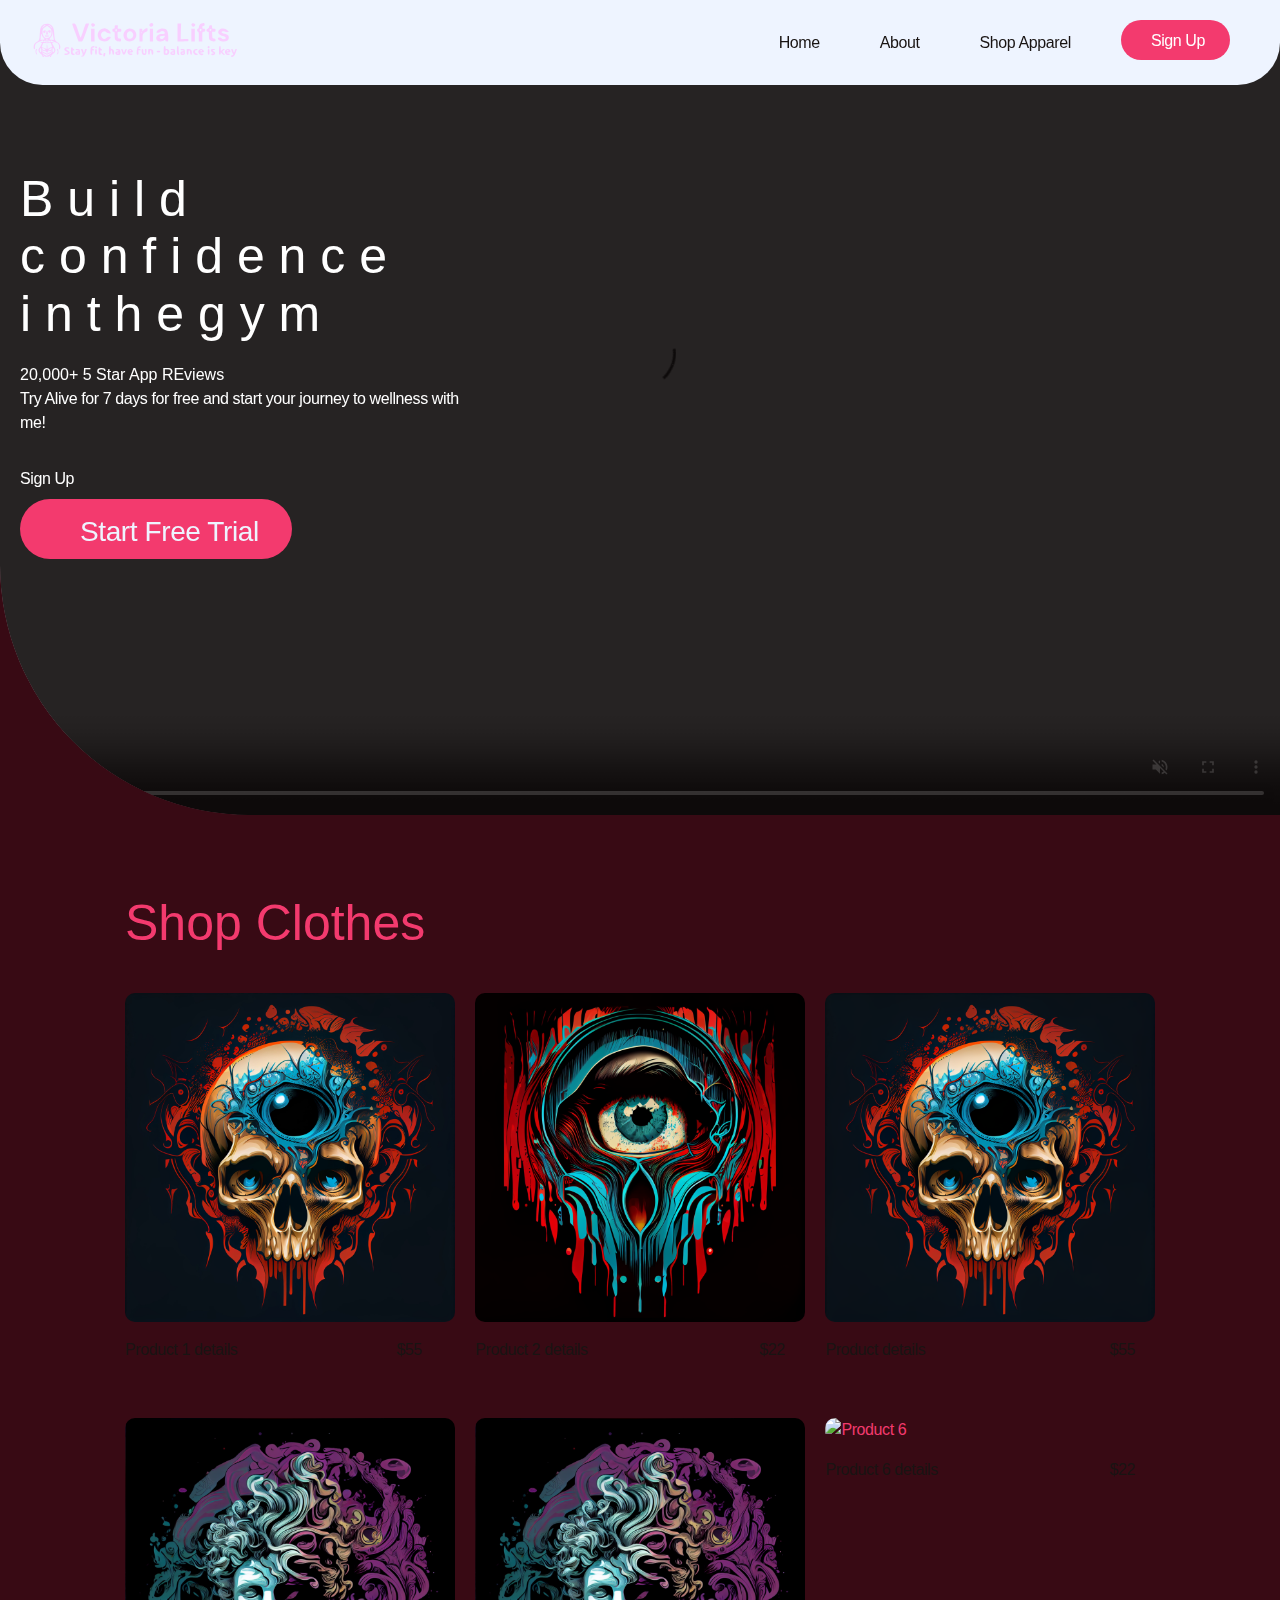
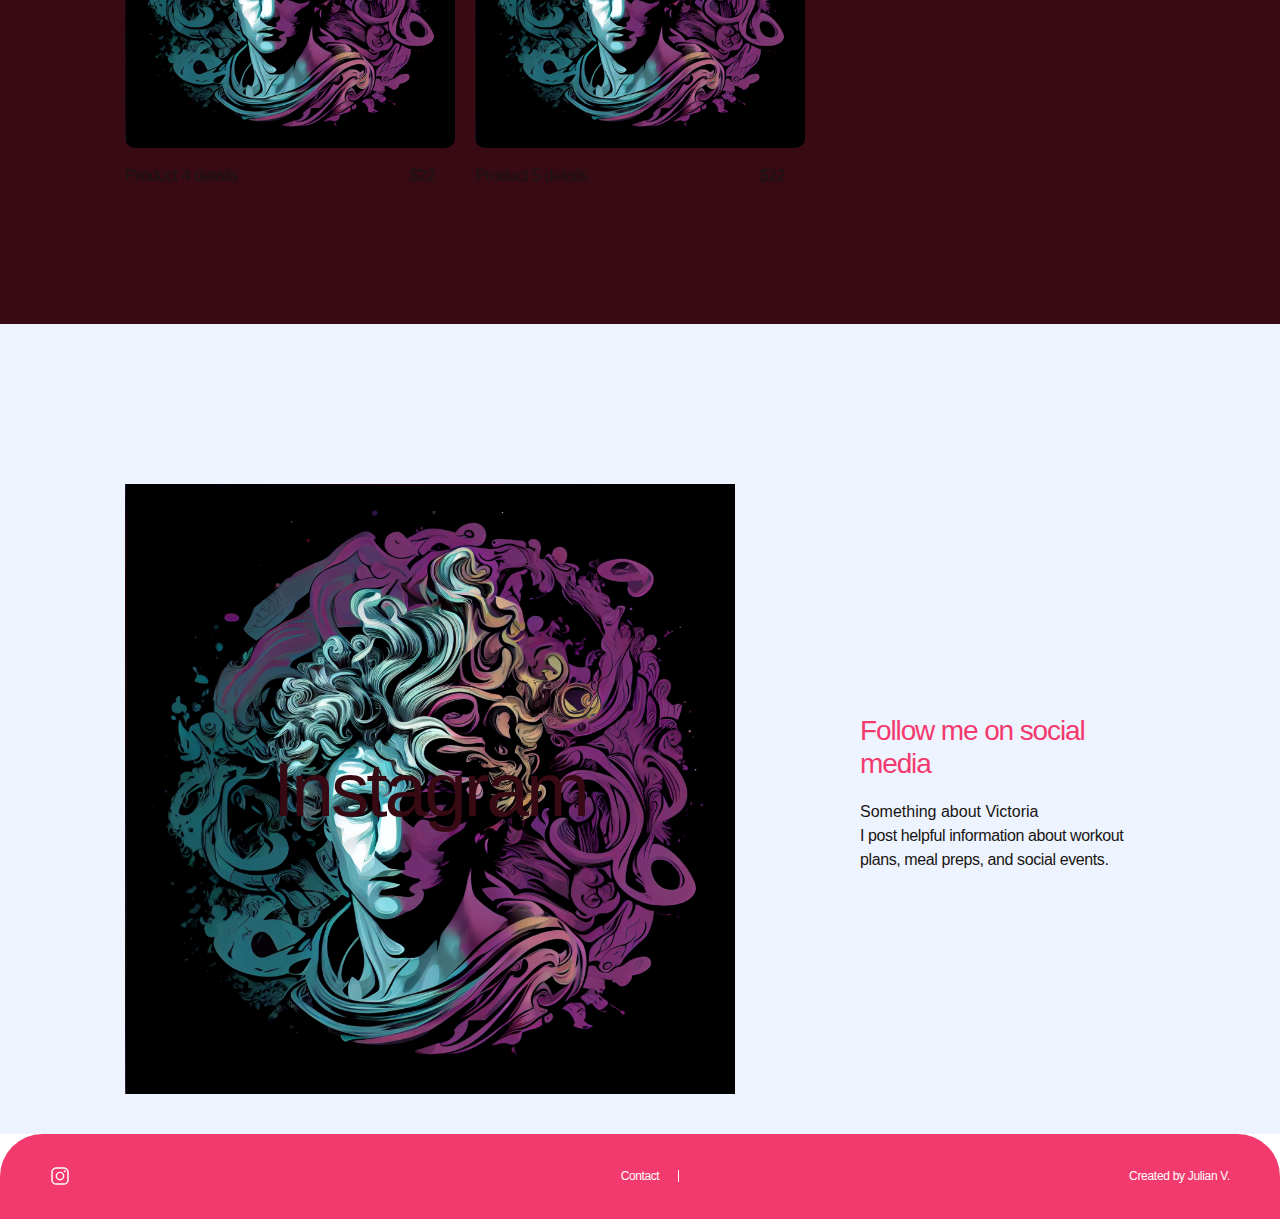
==== commit 34124f70: "first commit new branch" ====
--- a/main.html
+++ b/main.html
@@ -1,5 +1,5 @@
 <!DOCTYPE html>
-<html class="has-scroll-init has-scroll-smooth" lang="en">
+<html lang="en" data-scroll-direction="vertical">
 <head>
     <meta charset="UTF-8">
     <meta http-equiv="X-UA-Compatible" content="IE=edge">
@@ -16,7 +16,8 @@
                         <div id="logo">
                             <a href="/main.html">
                                 <div class="logo-type">
-                                    <svg xmlns="http://www.w3.org/2000/svg" class="ionicon" viewBox="0 0 512 512"><circle cx="256" cy="56" r="40" fill="none" stroke="currentColor" stroke-linejoin="round" stroke-width="32"/><path fill="none" stroke="currentColor" stroke-linejoin="round" stroke-width="32" d="M204 274c3-18 4-35 0-47-4-11-13-16-23-20l-93-30c-12-4-23-11-24-24-1-17 14-28 29-24 0 0 88 31 163 31s162-31 162-31c18-5 30 9 30 24 0 14-11 19-24 24l-88 32c-8 3-21 9-26 18-6 11-5 29-2 47l6 30 37 164c3 13-6 25-19 28s-24-7-28-20l-37-116-5-17-6-23-5 22-6 20-37 114c-4 13-14 22-28 20s-22-16-19-28l37-164z"/></svg>
+                                    <svg version="1.0" xmlns="http://www.w3.org/2000/svg"  width="98.000000pt" height="98.000000pt" viewBox="0 0 98.000000 98.000000"  preserveAspectRatio="xMidYMid meet">  <g transform="translate(0.000000,98.000000) scale(0.100000,-0.100000)" fill="#f8cfff" stroke="none"> <path d="M404 941 c-44 -20 -85 -66 -104 -116 -6 -17 -15 -93 -19 -170 -9 -165 -18 -189 -87 -225 -54 -28 -83 -69 -88 -126 -4 -46 9 -87 26 -81 9 2 12 20 10 55 -4 61 21 111 65 132 42 19 165 70 170 70 3 0 3 -7 -1 -15 -9 -24 31 -18 44 6 14 25 18 22 30 -20 9 -32 9 -32 -22 -26 -45 10 -109 8 -121 -4 -8 -8 -3 -11 16 -11 l27 0 -31 -62 c-17 -34 -42 -79 -56 -99 -19 -29 -23 -45 -18 -69 8 -35 50 -90 70 -90 16 0 58 -68 50 -81 -4 -5 5 -8 19 -7 31 3 31 3 5 39 -11 16 -17 29 -12 29 4 0 18 -15 31 -33 21 -30 26 -32 79 -32 51 0 61 4 87 30 28 30 28 30 12 3 -21 -35 -20 -38 6 -38 12 0 19 3 15 6 -11 11 32 69 70 94 25 17 42 39 51 64 11 35 10 43 -8 75 -11 20 -36 66 -55 104 l-35 67 25 0 c37 0 30 20 -7 22 -44 2 -48 1 -89 -7 -35 -7 -36 -6 -31 24 6 41 19 48 33 18 8 -17 17 -23 30 -20 15 4 17 8 8 19 -20 24 3 17 188 -63 7 -3 22 -20 34 -39 16 -26 20 -47 17 -87 -2 -41 0 -52 12 -52 9 0 18 15 24 42 13 63 -23 130 -86 161 -65 33 -79 71 -89 240 -8 152 -27 205 -92 256 -49 39 -140 47 -203 17z m41 -31 c3 -5 1 -10 -5 -10 -7 0 -30 -16 -53 -35 -54 -47 -63 -34 -10 16 44 40 57 46 68 29z m156 -30 c23 -22 40 -43 36 -46 -3 -4 -23 10 -44 30 -21 20 -44 36 -50 36 -7 0 -13 5 -13 10 0 21 31 8 71 -30z m0 -74 c21 -34 25 -109 9 -167 -21 -75 -111 -124 -167 -89 -59 36 -83 88 -83 179 0 67 13 89 82 135 l50 34 45 -30 c25 -17 54 -45 64 -62z m77 -260 c14 -49 7 -69 -20 -55 -10 6 -29 10 -41 9 -69 -6 -72 5 -18 67 36 40 41 52 48 116 l7 72 7 -86 c4 -47 12 -102 17 -123z m-335 84 c4 -16 22 -47 42 -68 51 -58 47 -67 -28 -62 -15 1 -34 -3 -42 -10 -11 -9 -12 0 -8 52 2 35 6 72 8 83 2 11 4 23 4 28 2 19 19 4 24 -23z m172 -121 c-8 -11 -42 -12 -49 -1 -3 5 8 9 25 10 16 0 27 -4 24 -9z m-11 -70 l-7 -42 49 7 49 6 23 -55 c27 -67 27 -75 5 -76 -10 0 -40 -11 -68 -24 l-50 -24 -3 65 c-2 36 -8 64 -13 64 -7 0 -9 -25 -7 -65 2 -41 -1 -64 -7 -61 -32 13 -112 45 -127 50 -15 4 -14 10 8 55 13 28 24 56 24 61 0 7 18 8 50 4 l51 -7 -7 42 c-6 37 -5 41 15 41 19 0 21 -4 15 -41z m-179 -242 c0 -57 -9 -69 -33 -45 -15 15 -15 50 0 83 18 40 33 23 33 -38z m75 48 c16 -8 35 -25 41 -37 11 -20 10 -21 -27 -15 -44 7 -69 29 -61 51 8 20 11 20 47 1z m224 -2 c9 -22 -10 -38 -61 -50 l-42 -11 17 23 c16 22 60 54 73 55 4 0 10 -8 13 -17z m58 0 c32 -29 19 -103 -19 -103 -9 0 -13 17 -13 60 0 33 3 60 7 60 3 0 15 -7 25 -17z m-268 -71 c25 -3 47 -13 60 -29 l22 -25 13 26 c11 20 22 26 47 26 18 0 44 4 58 10 17 6 26 6 26 0 0 -6 -34 -27 -75 -47 l-75 -37 -75 37 c-41 20 -75 42 -75 48 0 7 7 8 18 3 9 -4 35 -9 56 -12z m6 -69 l70 -38 71 38 c39 21 73 36 76 33 6 -5 -69 -61 -119 -88 -30 -16 -32 -16 -70 5 -43 24 -118 86 -105 87 4 0 39 -17 77 -37z"/> <path d="M415 756 c39 -11 40 -13 45 -61 5 -45 7 -50 30 -50 23 0 26 5 31 50 3 28 7 44 7 37 1 -7 7 -10 12 -7 6 3 10 -1 10 -9 0 -22 17 -29 37 -16 17 11 17 11 1 6 -10 -3 -18 -2 -18 3 0 5 10 12 23 15 l22 7 -25 11 c-24 10 -24 10 -5 18 16 7 13 9 -15 9 -49 1 -70 -19 -70 -63 0 -20 -4 -36 -10 -36 -5 0 -10 17 -10 38 0 32 -5 41 -25 50 -14 7 -38 12 -53 11 -23 0 -21 -2 13 -13z"/> <path d="M385 740 c-19 -8 -19 -8 5 -18 22 -9 22 -11 5 -12 -19 -1 -19 -1 -2 -11 15 -9 23 -7 38 10 19 20 19 20 0 31 -22 11 -19 11 -46 0z"/> <path d="M436 623 c-11 -11 -6 -21 20 -38 22 -14 31 -15 55 -5 16 7 29 16 29 21 0 5 0 12 0 17 0 8 -96 13 -104 5z m77 -25 c-17 -8 -29 -8 -45 0 -20 9 -18 11 22 11 40 0 42 -2 23 -11z"/> <path d="M170 211 c-17 -32 -12 -96 9 -122 24 -30 38 -19 17 14 -19 28 -18 83 1 99 13 11 9 28 -7 28 -5 0 -14 -9 -20 -19z"/> <path d="M777 224 c-3 -4 0 -16 8 -28 20 -27 19 -66 -1 -94 -21 -30 -10 -41 16 -17 14 13 20 31 20 62 0 60 -21 98 -43 77z"/> </g> </svg> 
+                                               <svg version="1.0" xmlns="http://www.w3.org/2000/svg"  width="300.000000pt" height="59.000000pt" viewBox="0 0 300.000000 59.000000"  preserveAspectRatio="xMidYMid meet">  <g transform="translate(0.000000,59.000000) scale(0.100000,-0.100000)" fill="#f8cfff" stroke="none"> <path d="M483 583 c-19 -7 -15 -41 6 -52 27 -15 60 11 45 36 -12 19 -31 25 -51 16z"/> <path d="M1492 578 c-17 -17 -15 -35 5 -47 23 -12 53 4 53 28 0 28 -37 40 -58 19z"/> <path d="M2223 583 c-19 -7 -15 -41 6 -52 27 -15 60 11 45 36 -12 19 -31 25 -51 16z"/> <path d="M2383 580 c-25 -10 -43 -39 -43 -69 0 -12 -7 -21 -15 -21 -9 0 -15 -9 -15 -25 0 -16 6 -25 15 -25 12 0 15 -16 15 -85 l0 -85 30 0 30 0 0 85 c0 84 0 85 25 85 20 0 25 5 25 25 0 20 -5 25 -25 25 -20 0 -25 5 -25 25 0 18 5 25 20 25 15 0 20 7 20 25 0 27 -17 31 -57 15z m2 -100 c4 -6 1 -18 -6 -26 -14 -17 -31 0 -22 23 6 16 19 17 28 3z"/> <path d="M143 568 c2 -7 28 -77 57 -155 l52 -143 34 0 c40 0 32 -12 102 178 l49 132 -31 0 c-31 0 -31 -1 -70 -118 -22 -64 -43 -120 -46 -125 -3 -4 -16 26 -29 65 -53 166 -59 178 -93 178 -20 0 -29 -4 -25 -12z"/> <path d="M1970 425 l0 -155 95 0 c92 0 95 1 95 23 0 21 -3 22 -67 19 l-68 -3 3 135 4 136 -31 0 -31 0 0 -155z"/> <path d="M880 520 c0 -23 -4 -30 -20 -30 -15 0 -20 -7 -20 -25 0 -18 5 -25 20 -25 18 0 20 -7 20 -69 0 -61 3 -72 22 -85 12 -9 37 -16 55 -16 29 0 33 3 33 25 0 20 -5 25 -24 25 -28 0 -36 16 -36 76 0 43 1 44 33 44 28 0 32 3 32 25 0 22 -4 25 -34 25 -32 0 -33 1 -27 30 5 28 3 30 -24 30 -27 0 -30 -3 -30 -30z m36 -66 c-5 -13 -10 -14 -18 -6 -6 6 -8 18 -4 28 5 13 10 14 18 6 6 -6 8 -18 4 -28z"/> <path d="M2518 523 c-2 -20 -9 -29 -24 -31 -15 -2 -21 -10 -21 -28 0 -18 5 -24 21 -24 19 0 21 -5 21 -66 0 -57 3 -68 24 -85 13 -10 38 -19 57 -19 29 0 34 3 34 24 0 19 -6 25 -27 28 -27 3 -28 6 -31 61 l-3 57 31 0 c25 0 30 4 30 25 0 21 -5 25 -30 25 -27 0 -30 3 -30 30 0 25 -4 30 -24 30 -19 0 -25 -6 -28 -27z m35 -64 c-17 -17 -37 -1 -22 17 8 10 15 12 23 4 7 -7 7 -13 -1 -21z"/> <path d="M666 490 c-61 -19 -93 -79 -75 -145 14 -50 51 -75 111 -75 41 0 54 5 79 29 16 16 29 34 29 40 0 19 -56 12 -75 -9 -25 -27 -50 -25 -74 6 -27 35 -27 65 2 92 29 27 49 28 72 2 17 -19 75 -29 75 -12 0 19 -35 55 -66 68 -37 16 -38 16 -78 4z"/> <path d="M1119 492 c-36 -4 -79 -51 -85 -94 -8 -45 18 -101 52 -117 68 -31 142 -2 164 64 27 83 -40 159 -131 147z m69 -70 c26 -33 12 -89 -26 -103 -38 -15 -72 12 -72 56 0 65 60 94 98 47z"/> <path d="M1420 493 c-8 -3 -25 -15 -37 -26 l-23 -20 0 21 c0 17 -6 22 -25 22 l-25 0 0 -110 0 -110 28 0 c28 0 29 1 25 53 -5 65 12 98 55 111 26 7 32 14 32 37 0 29 -3 32 -30 22z m-73 -75 c-3 -8 -6 -5 -6 6 -1 11 2 17 5 13 3 -3 4 -12 1 -19z"/> <path d="M1680 491 c-35 -9 -55 -23 -69 -48 -11 -21 -10 -23 17 -23 16 0 35 7 42 15 23 28 80 13 80 -22 0 -9 -15 -13 -49 -13 -34 0 -56 -6 -75 -21 -31 -24 -35 -68 -8 -92 23 -21 95 -22 116 -2 8 8 17 15 20 15 3 0 6 -7 6 -15 0 -9 9 -15 25 -15 24 0 25 2 25 70 0 83 -19 135 -52 145 -40 12 -52 13 -78 6z m70 -129 c0 -4 -7 -18 -16 -30 -21 -30 -68 -27 -72 5 -3 19 2 22 35 26 21 2 41 4 46 5 4 1 7 -1 7 -6z"/> <path d="M2735 493 c-27 -7 -52 -30 -58 -55 -8 -28 31 -65 77 -73 62 -12 75 -55 15 -55 -17 0 -32 6 -35 15 -8 20 -64 20 -64 1 0 -28 50 -56 99 -56 61 0 91 21 91 64 0 40 -10 50 -75 68 -31 8 -50 19 -50 28 0 20 32 25 60 10 12 -6 32 -10 45 -8 l23 3 -24 27 c-24 27 -68 40 -104 31z"/> <path d="M470 380 l0 -110 30 0 30 0 0 110 0 110 -30 0 -30 0 0 -110z"/> <path d="M1490 380 l0 -110 28 0 27 0 0 110 0 110 -27 0 -28 0 0 -110z"/> <path d="M2210 380 l0 -110 30 0 30 0 0 110 0 110 -30 0 -30 0 0 -110z"/> <path d="M478 179 c-24 -14 -27 -139 -3 -139 11 0 15 11 15 40 0 31 3 38 15 34 9 -4 15 0 15 10 0 9 -7 16 -15 16 -22 0 -18 17 5 23 11 3 20 10 20 16 0 14 -29 14 -52 0z"/> <path d="M547 183 c-4 -3 -7 -12 -7 -20 0 -15 26 -18 34 -4 7 11 -18 33 -27 24z"/> <path d="M787 183 c-4 -3 -7 -37 -7 -75 0 -54 3 -68 15 -68 11 0 15 11 15 41 0 52 24 48 28 -4 4 -52 32 -51 32 1 0 41 -14 62 -42 62 -13 0 -18 8 -18 25 0 24 -10 32 -23 18z"/> <path d="M1280 175 c-7 -9 -15 -43 -17 -75 -4 -53 -2 -60 14 -60 16 0 18 6 15 41 -4 38 -3 41 17 34 15 -5 21 -2 21 9 0 9 -9 16 -20 16 -27 0 -25 18 3 22 12 2 22 8 22 13 0 17 -41 17 -55 0z"/> <path d="M1737 183 c-4 -3 -7 -37 -7 -74 0 -59 2 -67 21 -72 12 -3 32 -2 45 3 48 19 39 100 -11 100 -20 0 -25 5 -25 25 0 24 -10 32 -23 18z m58 -94 c0 -15 -7 -25 -17 -27 -13 -3 -18 3 -18 21 0 13 3 27 7 31 13 12 28 -1 28 -25z"/> <path d="M1960 120 c0 -61 3 -71 21 -81 20 -10 21 -9 16 12 -4 13 -7 50 -7 82 0 44 -3 57 -15 57 -12 0 -15 -14 -15 -70z"/> <path d="M2494 179 c-10 -17 13 -36 27 -22 12 12 4 33 -11 33 -5 0 -12 -5 -16 -11z"/> <path d="M2697 183 c-4 -3 -7 -37 -7 -75 0 -54 3 -68 15 -68 9 0 15 9 15 23 l0 22 18 -21 c17 -21 52 -39 52 -27 0 4 -10 17 -22 30 l-21 23 23 25 c23 24 23 25 3 25 -11 0 -28 -10 -36 -22 -15 -22 -16 -22 -16 25 -1 44 -8 56 -24 40z"/> <path d="M12 153 c-13 -25 -5 -41 29 -58 38 -20 37 -37 -3 -33 -39 4 -49 -17 -12 -26 30 -8 74 16 74 40 0 8 -16 24 -35 35 -38 23 -37 44 1 35 17 -5 24 -2 24 9 0 22 -67 20 -78 -2z"/> <path d="M120 110 c0 -49 3 -61 20 -70 14 -8 26 -8 38 -1 15 10 15 11 -5 17 -17 5 -23 14 -23 35 0 21 4 27 15 23 9 -4 15 0 15 10 0 9 -7 16 -15 16 -8 0 -15 7 -15 15 0 8 -7 15 -15 15 -12 0 -15 -13 -15 -60z"/> <path d="M600 110 c0 -49 3 -61 20 -70 14 -8 26 -8 38 -1 15 10 15 11 -5 17 -17 5 -23 14 -23 35 0 21 4 27 15 23 9 -4 15 0 15 10 0 9 -7 16 -15 16 -8 0 -15 7 -15 15 0 8 -7 15 -15 15 -12 0 -15 -13 -15 -60z"/> <path d="M202 128 c3 -7 14 -12 26 -10 11 2 23 -2 27 -8 4 -6 -4 -10 -19 -10 -46 0 -56 -57 -11 -61 52 -5 56 -1 53 49 -3 47 -3 47 -42 50 -28 3 -37 0 -34 -10z m58 -58 c0 -5 -9 -10 -20 -10 -11 0 -20 5 -20 10 0 6 9 10 20 10 11 0 20 -4 20 -10z"/> <path d="M311 93 c19 -45 19 -76 0 -71 -5 2 -9 -1 -10 -7 -1 -5 4 -10 9 -9 6 1 16 2 23 2 14 2 29 29 53 95 12 35 12 37 -6 37 -14 0 -20 -7 -20 -22 0 -13 -4 -29 -9 -37 -7 -11 -11 -5 -16 22 -5 27 -12 37 -26 37 -18 0 -18 -2 2 -47z"/> <path d="M540 90 c0 -38 4 -50 15 -50 11 0 15 12 15 50 0 38 -4 50 -15 50 -11 0 -15 -12 -15 -50z"/> <path d="M900 126 c0 -9 7 -12 19 -9 10 3 21 0 25 -5 3 -5 -8 -12 -24 -16 -21 -4 -30 -11 -30 -25 0 -26 32 -43 65 -35 21 5 25 12 25 43 0 20 -5 42 -12 49 -17 17 -68 15 -68 -2z m50 -56 c0 -5 -7 -10 -15 -10 -8 0 -15 5 -15 10 0 6 7 10 15 10 8 0 15 -4 15 -10z"/> <path d="M993 128 c2 -7 10 -30 18 -50 19 -54 43 -50 63 9 19 56 19 53 2 53 -8 0 -17 -13 -21 -30 -8 -38 -21 -38 -28 0 -4 19 -13 30 -23 30 -9 0 -14 -6 -11 -12z"/> <path d="M1116 124 c-37 -37 4 -105 54 -89 28 9 25 25 -4 25 -14 0 -28 5 -31 10 -4 6 8 10 30 10 33 0 36 2 29 23 -12 39 -50 50 -78 21z m49 -14 c3 -5 -3 -10 -15 -10 -12 0 -18 5 -15 10 3 6 10 10 15 10 5 0 12 -4 15 -10z"/> <path d="M1348 95 c4 -49 23 -68 59 -59 17 5 22 15 25 55 2 41 0 49 -15 49 -15 0 -16 -6 -11 -41 6 -37 5 -41 -12 -37 -15 3 -19 12 -18 41 1 28 -3 37 -15 37 -13 0 -15 -9 -13 -45z"/> <path d="M1460 90 c0 -38 4 -50 15 -50 11 0 15 11 15 41 0 52 24 48 28 -4 4 -52 32 -51 32 1 0 47 -14 62 -57 62 -33 0 -33 0 -33 -50z"/> <path d="M1852 128 c3 -7 14 -12 26 -10 11 2 23 -2 27 -8 4 -6 -4 -10 -19 -10 -27 0 -49 -28 -38 -47 10 -16 54 -25 70 -15 9 6 12 25 10 53 -3 43 -4 44 -42 47 -28 3 -37 0 -34 -10z m58 -58 c0 -5 -9 -10 -20 -10 -11 0 -20 5 -20 10 0 6 9 10 20 10 11 0 20 -4 20 -10z"/> <path d="M2026 126 c3 -8 12 -12 19 -9 8 2 20 1 27 -3 9 -6 4 -10 -17 -14 -23 -4 -31 -11 -33 -31 -3 -29 20 -42 58 -32 18 5 21 12 18 52 -3 45 -4 46 -40 49 -30 3 -37 0 -32 -12z m54 -56 c0 -5 -9 -10 -21 -10 -11 0 -17 5 -14 10 3 6 13 10 21 10 8 0 14 -4 14 -10z"/> <path d="M2130 90 c0 -38 4 -50 15 -50 11 0 15 11 15 41 0 52 24 48 28 -4 4 -47 32 -52 32 -6 0 49 -16 69 -55 69 l-35 0 0 -50z"/> <path d="M2256 124 c-24 -23 -20 -61 9 -80 25 -16 55 -13 55 5 0 5 -10 11 -22 13 -30 4 -33 53 -4 53 11 0 21 6 24 13 6 18 -43 15 -62 -4z"/> <path d="M2346 124 c-22 -21 -20 -50 4 -74 21 -21 29 -23 54 -14 24 9 19 24 -8 24 -14 0 -28 5 -31 10 -4 6 8 10 29 10 25 0 36 5 36 14 0 20 -28 46 -50 46 -10 0 -26 -7 -34 -16z m49 -14 c3 -5 -3 -10 -15 -10 -12 0 -18 5 -15 10 3 6 10 10 15 10 5 0 12 -4 15 -10z"/> <path d="M2495 90 c0 -38 4 -50 15 -50 11 0 15 12 15 50 0 38 -4 50 -15 50 -11 0 -15 -12 -15 -50z"/> <path d="M2557 133 c-16 -15 -5 -44 21 -55 l27 -12 -28 -4 c-32 -4 -32 -25 0 -30 25 -4 54 23 47 43 -3 8 -14 17 -25 20 -25 8 -24 25 1 25 11 0 20 5 20 10 0 11 -53 14 -63 3z"/> <path d="M2805 120 c-34 -37 7 -100 55 -85 28 9 25 25 -4 25 -14 0 -28 5 -31 10 -4 6 8 10 29 10 38 0 43 8 26 41 -14 25 -52 24 -75 -1z m50 -10 c3 -5 -3 -10 -15 -10 -12 0 -18 5 -15 10 3 6 10 10 15 10 5 0 12 -4 15 -10z"/> <path d="M2906 118 c3 -13 13 -35 20 -50 18 -35 18 -38 -6 -38 -11 0 -20 -7 -20 -15 0 -8 5 -15 11 -15 27 0 49 24 68 75 25 67 25 65 6 65 -9 0 -18 -12 -21 -30 -4 -16 -10 -30 -14 -30 -4 0 -10 14 -13 30 -4 18 -13 30 -22 30 -12 0 -15 -6 -9 -22z"/> <path d="M1610 95 c0 -10 10 -15 30 -15 20 0 30 5 30 15 0 10 -10 15 -30 15 -20 0 -30 -5 -30 -15z"/> <path d="M683 40 c-2 -21 2 -30 12 -30 8 0 15 3 15 8 0 4 3 17 6 30 5 17 2 22 -12 22 -14 0 -20 -8 -21 -30z"/> </g> </svg>
                                 </div>
                                 <h1 class="logo-title">Allin</h1>
                             </a>
@@ -34,8 +35,8 @@
                                 <a href="/main.html">Home</a>
                             </li>
                             <li> <a href="/about.html">About</a></li>
-                            <li><a href="/shop.html">Shop Apparel</a></li>
-                            <li class="hide-sm"><a href="">Log In</a></li>
+                            <li><a href="https://victorialifts.shop/">Shop Apparel</a></li>
+    
                             <li class="hide-sm nav-btn">
                                 <a href="" class="btn">
                                     <span>Sign Up</span>
@@ -53,9 +54,9 @@
                     </nav>
                 </div>
             </header>
-            <main role="main" id="" data-scroll-container="true">
+            <main role="main" id="root" data-scroll-container="true">
                     <div>
-                        <div data-scroll-section="true" data-scroll-section-id="section0" style=" opacity: 1; pointer-events:all" data-scroll-section-inview>
+                        <div data-scroll-section="true" data-scroll-section-id="section0" style=" opacity: 1; pointer-events:all;" style=" opacity: 1; pointer-events:all"  data-scroll-section-inview>
                             <div class="h-screen translate-y-0 transition-all duration-1000 ease-out-expo scale-100 opacity-100">
                                 <div id="hero" class="bg-pink">
                                     <div class="rounded-left">
@@ -137,11 +138,152 @@
                                             </div>
                                         </div>
                                         <div class="hero-img rellax" data-rellax-speed="0" data-rellax-desktop-speed="-5">
-                                            <video autoplay loop playsinline poster="" src=""></video>
-                                        </div>
+                                            <video style="width:100%;max-height:100%" autoplay muted loop controls preload="auto"><source src="/videos/video.webm" type="video/mp4">Your browser does not support the video tag.</video>
+                                            </textarea>
+                                            <video style="width:100%;max-height:100%" autoplay muted loop controls><source src="https://sample-videos.com/video123/mp4/720/big_buck_bunny_720p_1mb.mp4" type="video/mp4">Your browser does not support the video tag.</video>
+                                        </div>
+                                    </div>
+                                    <div>
                                     </div>
                                 </div>
                             </div>                        
+                        </div>
+                        <div class="page-transition template-index  bg-pink">
+                            <div id="wrap">
+                                <div class="int-xxs-t-4 int-xxs-b-4">
+                                    <div class="container">
+                                        <div class="row center-xxs">
+                                            <div class="col-xxs-12 col-md-10">
+                                                <h1>Shop Clothes</h1>
+                                                <div class="product-grid">
+                                                    <ul class="products">
+                                                        <li>
+                                                            <div class="product">
+                                                                <a href="">
+                                                                    <div class="product-img-wrap">
+                                                                        <div class="product-img">
+                                                                            <img src="/Ptential products/CheesyBone_The_Phantoms_Skull_Ring_2.jpg" alt="Product 1">
+                                                                        </div>
+                                                                    </div>
+                                                                    <div class="product-details">
+                                                                        <h4 class="product-title">Product 1 details</h4>
+                                                                        <div class="product-price" style="text-align:right">$55</div>
+                                                                        <del data-compare-price style="display: block; padding-left: 5px; color:#000; font-size:0.8em;"></del>
+                                                                    </div>
+                                                                </a>
+                                                            </div>
+                                                        </li>
+                                                        <li>
+                                                            <div class="product">
+                                                                <a href="">
+                                                                    <div class="product-img-wrap">
+                                                                        <div class="product-img">
+                                                                            <img src="/Ptential products/CheesyBone_The_Phantoms_Skull_Ring_.png" alt="Product 2">
+                                                                        </div>
+                                                                    </div>
+                                                                    <div class="product-details">
+                                                                        <h4 class="product-title">Product 2 details</h4>
+                                                                        <div class="product-price" style="text-align: right;">$22
+                                                                            <del data-compare-price style="display: block; padding-left: 5px; color: #000; font-size: 0.8em;"></del>
+                                                                        </div>
+                                                                    </div>
+                                                                </a>
+                                                            </div>
+                                                        </li>
+                                                        <li>
+                                                            <div class="product">
+                                                                <a href="">
+                                                                    <div class="product-img-wrap">
+                                                                        <div class="product-img">
+                                                                            <img src="/Ptential products/CheesyBone_The_Phantoms_Skull_Ring_2.png" alt="Product 3">
+                                                                        </div>
+                                                                    </div>
+                                                                    <div class="product-details">
+                                                                        <h4 class="product-title">Product details</h4>
+                                                                        <div class="product-price" style="text-align:right;">$55
+                                                                            <del data-compare-price style="display: block; padding-left: 5px; color: #000; font-size: 0.8em;"></del>
+                                                                        </div>
+                                                                    </div>
+                                                                </a>
+                                                            </div>
+                                                        </li>
+                                                        <li>
+                                                            <div class="product">
+                                                                <a href="">
+                                                                    <div class="product-img-wrap">
+                                                                        <div class="product-img">
+                                                                            <img src="/Ptential products/CheesyBone_Medusa_T-shirt2.png" alt="Product 4">
+                                                                        </div>
+                                                                    </div>
+                                                                    <div class="product-details">
+                                                                        <h4 class="product-title">Product 4 details</h4>
+                                                                        <div class="product-price" style="text-align: right;">$22
+                                                                            <del data-compare-price style="display: block; padding-left: 5px; color: #000; font-size: 0.8em;"></del>
+                                                                        </div>
+                                                                    </div>
+                                                                </a>
+                                                            </div>
+                                                        </li>
+                                                        <li>
+                                                            <div class="product">
+                                                                <a href="">
+                                                                    <div class="product-img-wrap">
+                                                                        <div class="product-img">
+                                                                            <img src="/Ptential products/CheesyBone_Medusa_T-shirt2.png" alt="Product 5">
+                                                                        </div>
+                                                                    </div>
+                                                                    <div class="product-details">
+                                                                        <h4 class="product-title">Product 5 details</h4>
+                                                                        <div class="product-price" style="text-align: right;">$22
+                                                                            <del data-compare-price style="display: block; padding-left: 5px; color: #000; font-size: 0.8em;"></del>
+                                                                        </div>
+                                                                    </div>
+                                                                </a>
+                                                            </div>
+                                                        </li>
+                                                        <li>
+                                                            <div class="product">
+                                                                <a href="">
+                                                                    <div class="product-img-wrap">
+                                                                        <div class="product-img">
+                                                                            <img src="/Ptential products/CheesyBone_Medusa_T-shirt.png" alt="Product 6">
+                                                                        </div>
+                                                                    </div>
+                                                                    <div class="product-details">
+                                                                        <h4 class="product-title">Product 6 details</h4>
+                                                                        <div class="product-price" style="text-align: right;">$22
+                                                                            <del data-compare-price style="display: block; padding-left: 5px; color: #000; font-size: 0.8em;"></del>
+                                                                        </div>
+                                                                    </div>
+                                                                </a>
+                                                            </div>
+                                                        </li>
+                                                    </ul>
+                                                </div>
+                                            </div>
+                                        </div>
+                                    </div>
+                                </div>
+                            </div>
+                        </div>
+                        <div class="section int-sm-t-8 int-xxs-b-6 int-sm-b-0 bg-blue-lt z-2" data-scroll-section="true" data-scroll-section-id="section7" style="opacity: 1; pointer-events: all;">
+                            <div class="z-2 container">
+                                <div class="row middle-sm">
+                                    <div class="col-sm-6 col-sm-offset-1">
+                                        <div class="ext-xxs-b-2 ext-xxs-neg-l-1 ext-xxs-neg-r-1 ext-sm-neg-l-0 ext-sm-neg-r-0 align-text-v">
+                                            <img src="/Ptential products/CheesyBone_Medusa_T-shirt2.png" alt="">
+                                            <div class="text-v">
+                                                <h3 class="h2 t-pink h2-full">Instagram</h3>
+                                            </div>
+                                        </div>
+                                    </div>
+                                    <div class="col-sm-3 col-sm-offset-1">
+                                        <h3 class="t-blue">Follow me on social media</h3>
+                                        <h5>Something about Victoria</h5>
+                                        <p>I post helpful information about workout plans, meal preps, and social events.</p>
+                                    </div>
+                                </div>
+                            </div>
                         </div>
                     </div>
                     <footer id="footer" class="slater-flooter" style="opacity: 1; pointer-events: all;">
@@ -152,17 +294,16 @@
                                         <div class="social">
                                             <ul>
                                                 <li>
-                                                    <svg xmlns="http://www.w3.org/2000/svg" class="ionicon" viewBox="0 0 512 512"><path d="M349 69a94 94 0 0 1 94 94v186a94 94 0 0 1-94 94H163a94 94 0 0 1-94-94V163a94 94 0 0 1 94-94h186m0-37H163C91 32 32 91 32 163v186c0 72 59 131 131 131h186c72 0 131-59 131-131V163c0-72-59-131-131-131z"/><path d="M377 163a28 28 0 1 1 28-28 28 28 0 0 1-28 28zm-121 18a75 75 0 1 1-75 75 75 75 0 0 1 75-75m0-37a112 112 0 1 0 112 112 112 112 0 0 0-112-112z"/></svg>
+                                                    <a href="https://www.instagram.com/losoya92/"><svg xmlns="http://www.w3.org/2000/svg" class="ionicon" viewBox="0 0 512 512"><path d="M349 69a94 94 0 0 1 94 94v186a94 94 0 0 1-94 94H163a94 94 0 0 1-94-94V163a94 94 0 0 1 94-94h186m0-37H163C91 32 32 91 32 163v186c0 72 59 131 131 131h186c72 0 131-59 131-131V163c0-72-59-131-131-131z"/><path d="M377 163a28 28 0 1 1 28-28 28 28 0 0 1-28 28zm-121 18a75 75 0 1 1-75 75 75 75 0 0 1 75-75m0-37a112 112 0 1 0 112 112 112 112 0 0 0-112-112z"/></svg></a> 
                                                 </li>
                                                 <li></li>
                                             </ul>
                                         </div>
                                     </div>
-                                    <div class="col-sm-6 last-xxs initial-order-sm"></div>
-                                    <div class="col-xxs-6 col-sm-3">
+                                    <div class="col-sm-6 last-xxs initial-order-sm">
                                         <nav role="navigation" id="footer-nav">
                                             <ul>
-                                                <li></li>
+                                                <li><a href="mailto:customer_support@victorialifts.com">Contact</a></li>
                                                 <li></li>
                                                 <li></li>
                                                 <li></li>
@@ -170,7 +311,7 @@
                                         </nav>
                                     </div>
                                     <div class="col-xxs-6 col-sm-3">
-                                        <p class="copyright">@AllinIn LLC</p>
+                                        <p class="copyright">Created by Julian V.</p>
                                     </div>
                                 </div>
                             </div>
--- a/style.css
+++ b/style.css
@@ -88,7 +88,7 @@
     font-weight: 400;
     font: inherit;
     vertical-align: baseline;
-    outline: 0
+    outline: 0;
 }
 
 body,
@@ -14205,7 +14205,7 @@
 }
 
 #root {
-    position: fixed;
+    position: relative;
     min-height: 100vh;
     width: 100vw
 }
@@ -14582,7 +14582,7 @@
 h1,
 h2 {
     font-size: 2.5rem;
-    color: #0d66fc;
+    color: #f33a6e;
     margin-bottom: 1rem;
     line-height: 115%
 }
@@ -14660,7 +14660,7 @@
     margin-bottom: 2.5rem;
     line-height: 125%;
     text-transform: uppercase;
-    color: #0d66fc
+    color: #f33a6e
 }
 
 .h4,
@@ -14692,7 +14692,7 @@
 }
 
 a {
-    color: #0d66fc
+    color: #f33a6e
 }
 
 .specs-table {
@@ -14711,7 +14711,7 @@
 }
 
 .specs-table table tr:first-child td {
-    background: #0d66fc;
+    background: #f33a6e;
     color: #fff
 }
 
@@ -14720,12 +14720,12 @@
     text-align: center;
     font-size: .65rem;
     vertical-align: middle;
-    border-right: 1px solid #0d66fc;
+    border-right: 1px solid #f33a6e;
     white-space: nowrap
 }
 
 .specs-table table tr td:first-child {
-    color: #0d66fc;
+    color: #f33a6e;
     text-align: right;
     padding: .4rem .4rem .4rem 0;
     letter-spacing: .05em;
@@ -14776,7 +14776,7 @@
 }
 
 .logo svg {
-    fill: #0d66fc
+    fill: #f33a6e
 }
 
 @media(max-width:767px) {
@@ -14813,7 +14813,7 @@
     bottom: 0;
     left: 0;
     display: block;
-    background: #0d66fc;
+    background: #f33a6e;
     box-shadow: 0 5px 15px rgba(25, 20, 19, 0);
     transition: box-shadow .5s linear, transform .5s cubic-bezier(.14, .99, .43, .99);
     border-radius: 10rem
@@ -14843,7 +14843,7 @@
 .btn.radio {
     font-size: .8rem;
     text-align: center;
-    color: #0d66fc;
+    color: #380a14;
     min-width: 8rem;
     padding: .5rem 1rem .3rem;
     margin: 0 .25rem;
@@ -14864,7 +14864,7 @@
 }
 
 .btn.radio.active:before {
-    background: #0d66fc;
+    background: #f33a6e;
     box-shadow: 0 5px 15px rgba(25, 20, 19, .4)
 }
 
@@ -14931,7 +14931,7 @@
 }
 
 .btn.btn-sale .label.small span {
-    background: #f8cfff;
+    background: #380a14;
     padding: 4px 4px 2px 6px;
     border-radius: 6px
 }
@@ -15018,13 +15018,13 @@
 .link.link-arrow .arrow {
     margin-left: .5rem;
     flex: 0 1 1rem;
-    fill: #0d66fc
+    fill: #f33a6e
 }
 
 .num {
     font-family: Campton-Book, sans-serif;
     font-size: .875rem;
-    color: #0d66fc;
+    color: #f33a6e;
     margin-bottom: 1rem
 }
 
@@ -15035,7 +15035,7 @@
     left: -40%;
     width: 150vw;
     height: 150vw;
-    background: #0d66fc;
+    background: #f33a6e;
     border-radius: 50%
 }
 
@@ -15143,7 +15143,7 @@
 .input textarea {
     display: block;
     background: #fff;
-    color: #0d66fc;
+    color: #f33a6e;
     font-family: Campton-Medium, sans-serif;
     font-size: .8rem;
     line-height: 120%;
@@ -15165,7 +15165,7 @@
 
 .input input:focus,
 .input textarea:focus {
-    border: 1px solid #0d66fc;
+    border: 1px solid #f33a6e;
     outline-width: 0;
     outline: none
 }
@@ -15224,7 +15224,7 @@
 .modal-header {
     background: #fafafa;
     padding: 1rem 2rem;
-    color: #0d66fc
+    color: #f33a6e
 }
 
 .modal-header h4 {
@@ -15261,7 +15261,7 @@
     display: block;
     width: 1rem;
     height: auto;
-    fill: #0d66fc
+    fill: #f33a6e
 }
 
 .close-this {
@@ -15525,7 +15525,7 @@
     left: 40%;
     width: 150vh;
     height: 150vh;
-    background: #f8cfff
+    background: #380a14
 }
 
 @media(max-width:575px) {
@@ -15850,7 +15850,7 @@
 }
 
 .sub-selection {
-    color: #0d66fc
+    color: #f33a6e
 }
 
 @media(max-width:767px) {
@@ -15897,7 +15897,7 @@
 
 .sub-selection .sub .sub-check svg {
     padding: .3rem;
-    fill: #0d66fc;
+    fill: #f33a6e;
     width: 100%;
     height: 100%
 }
@@ -15907,7 +15907,7 @@
     z-index: 2;
     top: 0;
     left: 0;
-    background: #0d66fc;
+    background: #f33a6e;
     color: #fff;
     text-transform: uppercase;
     font-size: .6rem;
@@ -16000,7 +16000,7 @@
     top: 8%;
     width: 84%;
     height: 84%;
-    border: 1px solid #0d66fc;
+    border: 1px solid #f33a6e;
     background: hsla(0, 0%, 100%, 0);
     border-radius: .75rem;
     transform: scale(1);
@@ -16262,7 +16262,7 @@
 @media(max-width:767px) {
     .carousel .swiper-navigation-btn svg circle,
     .carousel .swiper-navigation-btn svg path {
-        stroke: #0d66fc
+        stroke: #f33a6e
     }
 }
 
@@ -16319,7 +16319,7 @@
 }
 
 .carousel .swiper-pagination-bullet.swiper-pagination-bullet-active {
-    background: #0d66fc
+    background: #f33a6e
 }
 
 .ReviewCard {
@@ -16357,7 +16357,7 @@
 }
 
 .ReviewCard .review .review-stars {
-    color: #0d66fc;
+    color: #f33a6e;
     margin-bottom: .5rem
 }
 
@@ -16461,7 +16461,7 @@
     top: 0;
     left: 0;
     width: 100%;
-    color: #0d66fc;
+    color: #f33a6e;
     padding: 2rem
 }
 
@@ -16554,7 +16554,7 @@
 }
 
 .program-dots .program-dot.active-program div {
-    background: #0d66fc
+    background: #f33a6e
 }
 
 @media(max-width:767px) {
@@ -16636,7 +16636,7 @@
     top: 0;
     left: 0;
     width: 100%;
-    color: #0d66fc;
+    color: #f33a6e;
     padding: .5rem .3rem
 }
 
@@ -16852,7 +16852,7 @@
     left: 50%;
     height: .4rem;
     width: .4rem;
-    background: #f8cfff;
+    background: #380a14;
     border-radius: .25rem;
     transform: translate(-50%, -50%);
     opacity: 0;
@@ -16878,21 +16878,21 @@
 }
 
 #header nav a:hover {
-    color: #0d66fc !important
+    color: #f33a6e !important
 }
 
 #header nav a:hover svg {
-    fill: #0d66fc !important
+    fill: #f33a6e !important
 }
 
 @media(max-width:767px) {
     #header nav a:hover svg {
-        fill: #0d66fc
+        fill: #f33a6e
     }
 }
 
 #header nav a.active {
-    color: #0d66fc !important
+    color: #f33a6e !important
 }
 
 #header nav a.active:after {
@@ -16901,12 +16901,12 @@
 }
 
 #header nav a.active svg {
-    fill: #0d66fc
+    fill: #f33a6e
 }
 
 @media(max-width:767px) {
     #header nav a.active svg {
-        fill: #f8cfff
+        fill: #380a14
     }
 }
 
@@ -16933,7 +16933,7 @@
 
 @media(max-width:767px) {
     #header nav .logo-mark svg {
-        fill: #f8cfff
+        fill: #380a14
     }
 }
 
@@ -16967,7 +16967,7 @@
         top: 0;
         width: 100%;
         height: 100%;
-        background: #f8cfff;
+        background: #380a14;
         opacity: 0;
         transition: opacity .5s linear
     }
@@ -17021,7 +17021,7 @@
         margin-left: -2rem
     }
     #header nav#sub-nav ul a {
-        color: #0d66fc !important;
+        color: #f33a6e !important;
         text-align: center;
         font-size: 1.7rem;
         padding: .3rem 1rem;
@@ -17045,7 +17045,7 @@
         display: block;
         width: 100%;
         text-align: center;
-        border: 1px solid #0d66fc;
+        border: 1px solid #f33a6e;
         border-radius: 4rem;
         font-size: .8rem;
         padding: .7rem .5rem .6rem;
@@ -17210,7 +17210,7 @@
 
 #header nav .cart-link a #cart-btn svg {
     height: 1.2rem !important;
-    fill: #0d66fc;
+    fill: #f33a6e;
     transition: transform 1s cubic-bezier(.14, .99, .43, .99)
 }
 
@@ -17222,7 +17222,7 @@
     height: 1.75rem;
     width: 1.75rem;
     background: hsla(5, 100%, 72%, .15);
-    color: #f8cfff;
+    color: #380a14;
     border-radius: 1.1rem
 }
 
@@ -17297,7 +17297,7 @@
     #header.open #nav-toggle svg,
     #header.open .logo-type svg,
     #header.open nav .cart-link a #cart-btn svg {
-        fill: #0d66fc
+        fill: #f33a6e
     }
 }
 
@@ -17320,7 +17320,7 @@
 .page-programs #header #logo a .logo-type svg,
 .page-support #header #logo a .logo-type svg,
 .page-terms #header #logo a .logo-type svg {
-    fill: #0d66fc
+    fill: #f33a6e
 }
 
 .page-privacy #header nav a,
@@ -17334,7 +17334,7 @@
 .page-programs #header #nav-toggle svg,
 .page-support #header #nav-toggle svg,
 .page-terms #header #nav-toggle svg {
-    fill: #0d66fc
+    fill: #f33a6e
 }
 
 #header.scrolled,
@@ -17345,7 +17345,7 @@
 }
 
 #header.scrolled #logo a .logo-type svg {
-    fill: #0d66fc
+    fill: #f33a6e
 }
 
 #header.scrolled nav a {
@@ -17353,7 +17353,7 @@
 }
 
 #header.scrolled #nav-toggle svg {
-    fill: #0d66fc
+    fill: #f33a6e
 }
 
 #footer {
@@ -17372,7 +17372,7 @@
 #footer .footer-wrap {
     height: 4.25rem;
     padding: 0 2.5rem;
-    background: #0d66fc;
+    background: #f33a6e;
     color: #fff;
     border-top-left-radius: 2.125rem;
     border-top-right-radius: 2.125rem
@@ -17608,7 +17608,7 @@
 
 .product-price {
     font-family: Campton-Light, sans-serif;
-    color: #0d66fc;
+    color: #f33a6e;
     font-size: .8rem;
     margin-bottom: 1.5rem
 }
@@ -17661,7 +17661,7 @@
     border: 1px solid hsla(0, 0%, 100%, 0);
     width: 100%;
     background: hsla(0, 0%, 100%, 0);
-    color: #0d66fc
+    color: #f33a6e
 }
 
 .product-quantity .btn-minus,
@@ -17679,14 +17679,14 @@
     background: hsla(0, 0%, 100%, 0);
     transition: background .5s cubic-bezier(.14, .99, .43, .99);
     border: 0;
-    color: #0d66fc;
+    color: #f33a6e;
     outline: none;
     cursor: pointer
 }
 
 .product-quantity .btn-minus svg,
 .product-quantity .btn-plus svg {
-    fill: #0d66fc
+    fill: #f33a6e
 }
 
 .product-quantity .btn-minus:hover,
@@ -17741,7 +17741,7 @@
     font-size: .7rem;
     line-height: 150%;
     background: #eef4ff;
-    color: #0d66fc;
+    color: #f33a6e;
     cursor: pointer;
     text-align: center;
     padding: .4rem .5rem .3rem;
@@ -17751,12 +17751,12 @@
 }
 
 .product-variants .product-option input[type=radio]+label:hover {
-    border: 1px solid #0d66fc
+    border: 1px solid #f33a6e
 }
 
 .product-variants .product-option input[type=radio]:checked+label {
     color: #fff;
-    background: #0d66fc;
+    background: #f33a6e;
     box-shadow: 0 5px 15px rgba(13, 102, 252, .25)
 }
 
@@ -17790,7 +17790,7 @@
 
 .product-variants .product-option.disabled input[type=radio]:checked+label {
     background: #eef4ff;
-    color: #0d66fc;
+    color: #f33a6e;
     box-shadow: none
 }
 
@@ -17818,7 +17818,7 @@
     display: flex;
     align-items: center;
     width: 100%;
-    background: #0d66fc;
+    background: #f33a6e;
     color: #fff;
     border: 0;
     cursor: pointer
@@ -17961,7 +17961,7 @@
     top: 1rem;
     right: 1rem;
     background: #eef4ff;
-    color: #0d66fc;
+    color: #f33a6e;
     text-align: center;
     border-radius: 50%;
     height: 4.5rem;
@@ -17996,7 +17996,7 @@
 
 .product-grid .products>li:hover .product-title {
     font-family: Campton-Light, sans-serif;
-    color: #0d66fc
+    color: #f33a6e
 }
 
 .product-grid .products>li:hover .product-img img {
@@ -18017,7 +18017,7 @@
 }
 
 .swiper-scrollbar .swiper-scrollbar-drag {
-    background: #0d66fc;
+    background: #f33a6e;
     height: 1px
 }
 
@@ -18044,7 +18044,7 @@
 
 .cart-product .cart-price {
     display: none;
-    color: #0d66fc
+    color: #f33a6e
 }
 
 @media(max-width:992px) {
@@ -18098,7 +18098,7 @@
 
 .cart-variant {
     flex: 0 1 10%;
-    color: #0d66fc;
+    color: #f33a6e;
     font-family: Campton-Medium, sans-serif !important
 }
 
@@ -18158,7 +18158,7 @@
     font-size: .8rem;
     font-family: Campton-Light, sans-serif;
     margin-bottom: 0;
-    color: #0d66fc
+    color: #f33a6e
 }
 
 @media(max-width:992px) {
@@ -18515,7 +18515,7 @@
     transform: translateX(120%);
     flex-direction: column;
     background: #eef4ff;
-    color: #0d66fc;
+    color: #f33a6e;
     overflow: hidden;
     border-bottom-left-radius: 2rem;
     padding: 2rem 1rem
@@ -18543,7 +18543,7 @@
 .cart-drawer header button svg {
     width: 100%;
     height: auto;
-    fill: #0d66fc
+    fill: #f33a6e
 }
 
 .cart-drawer__items svg.loader {
@@ -18684,7 +18684,7 @@
     font-size: 1.4rem;
     font-family: Campton-Medium, sans-serif;
     margin-bottom: 1.5rem;
-    color: #0d66fc
+    color: #f33a6e
 }
 
 @media(max-width:767px) {
@@ -18710,7 +18710,7 @@
     line-height: 150%;
     margin: 0;
     padding: 1.5rem 0 0;
-    color: #0d66fc
+    color: #f33a6e
 }
 
 @media(max-width:767px) {
@@ -18840,7 +18840,7 @@
     text-align: center;
     font-size: .8rem;
     vertical-align: middle;
-    border-right: 1px solid #0d66fc
+    border-right: 1px solid #f33a6e
 }
 
 #account table tr td:last-child {
@@ -18870,7 +18870,7 @@
 }
 
 .bg-blue {
-    background: #0d66fc;
+    background: #f33a6e;
     color: #fff
 }
 
@@ -18891,7 +18891,7 @@
 }
 
 .bg-pink {
-    background: #f8cfff
+    background: #380a14
 }
 
 .bg-img {
@@ -19009,11 +19009,11 @@
 }
 
 .t-blue {
-    color: #0d66fc
+    color: #f33a6e
 }
 
 .t-blue svg {
-    fill: #0d66fc
+    fill: #f33a6e
 }
 
 .t-black {
@@ -19025,11 +19025,11 @@
 }
 
 .t-pink {
-    color: #f8cfff
+    color: #380a14
 }
 
 .t-pink svg {
-    fill: #f8cfff
+    fill: #380a14
 }
 
 .t-yellow {
@@ -19067,7 +19067,7 @@
         color: #fff
     }
     .t-xxs-pink {
-        color: #f8cfff
+        color: #380a14
     }
 }
 
@@ -19667,7 +19667,7 @@
     padding: .9rem 2.5rem .7rem !important;
     cursor: pointer;
     text-align: center;
-    background: #0d66fc !important;
+    background: #f33a6e !important;
     color: #fff !important;
     border-radius: 10rem !important;
     margin: 0 0 0 15px !important
@@ -19918,11 +19918,11 @@
 
 .bg-pink {
     --tw-bg-opacity: 1;
-    background-color: rgb(245 204 255/var(--tw-bg-opacity))
+    background-color: rgb(56 10 20/var(--tw-bg-opacity))
 }
 
 .bg-blue {
-    background-color: #0d66fc
+    background-color: #f33a6e
 }
 
 .bg-yellow {
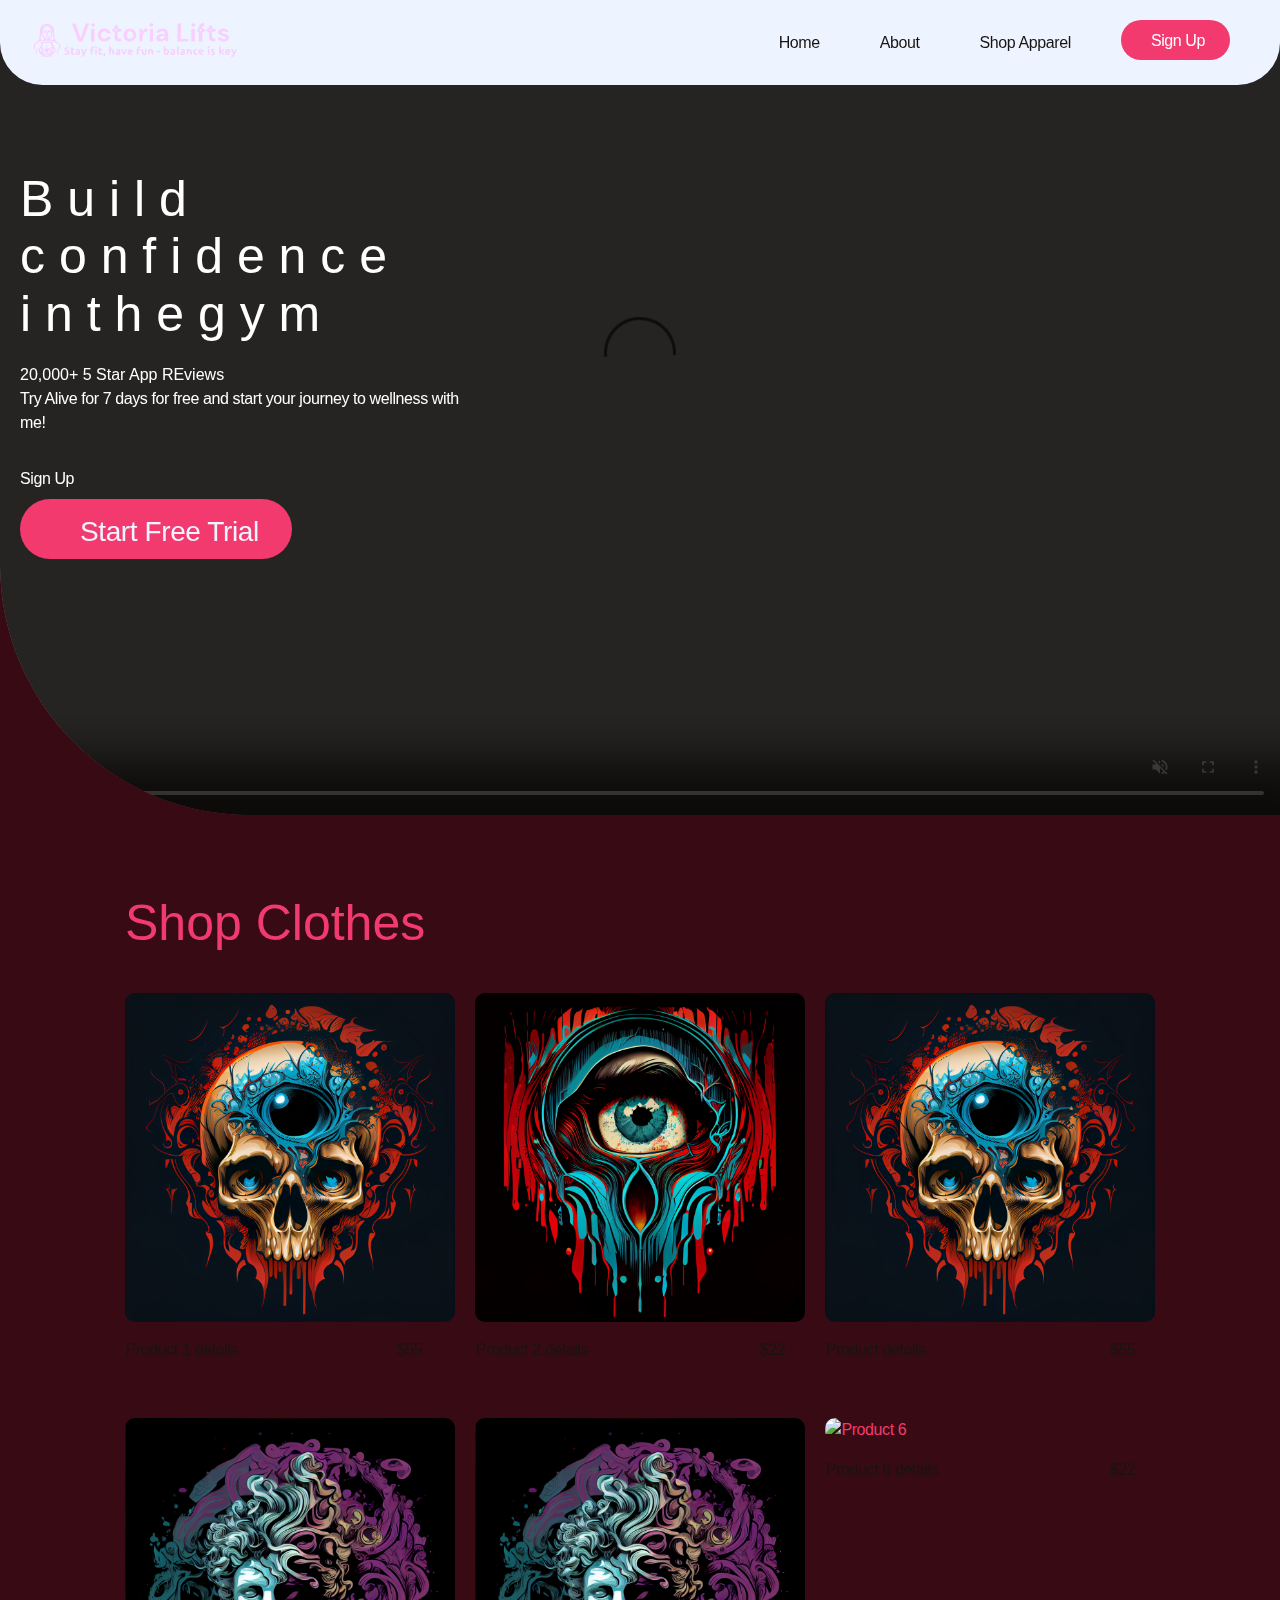
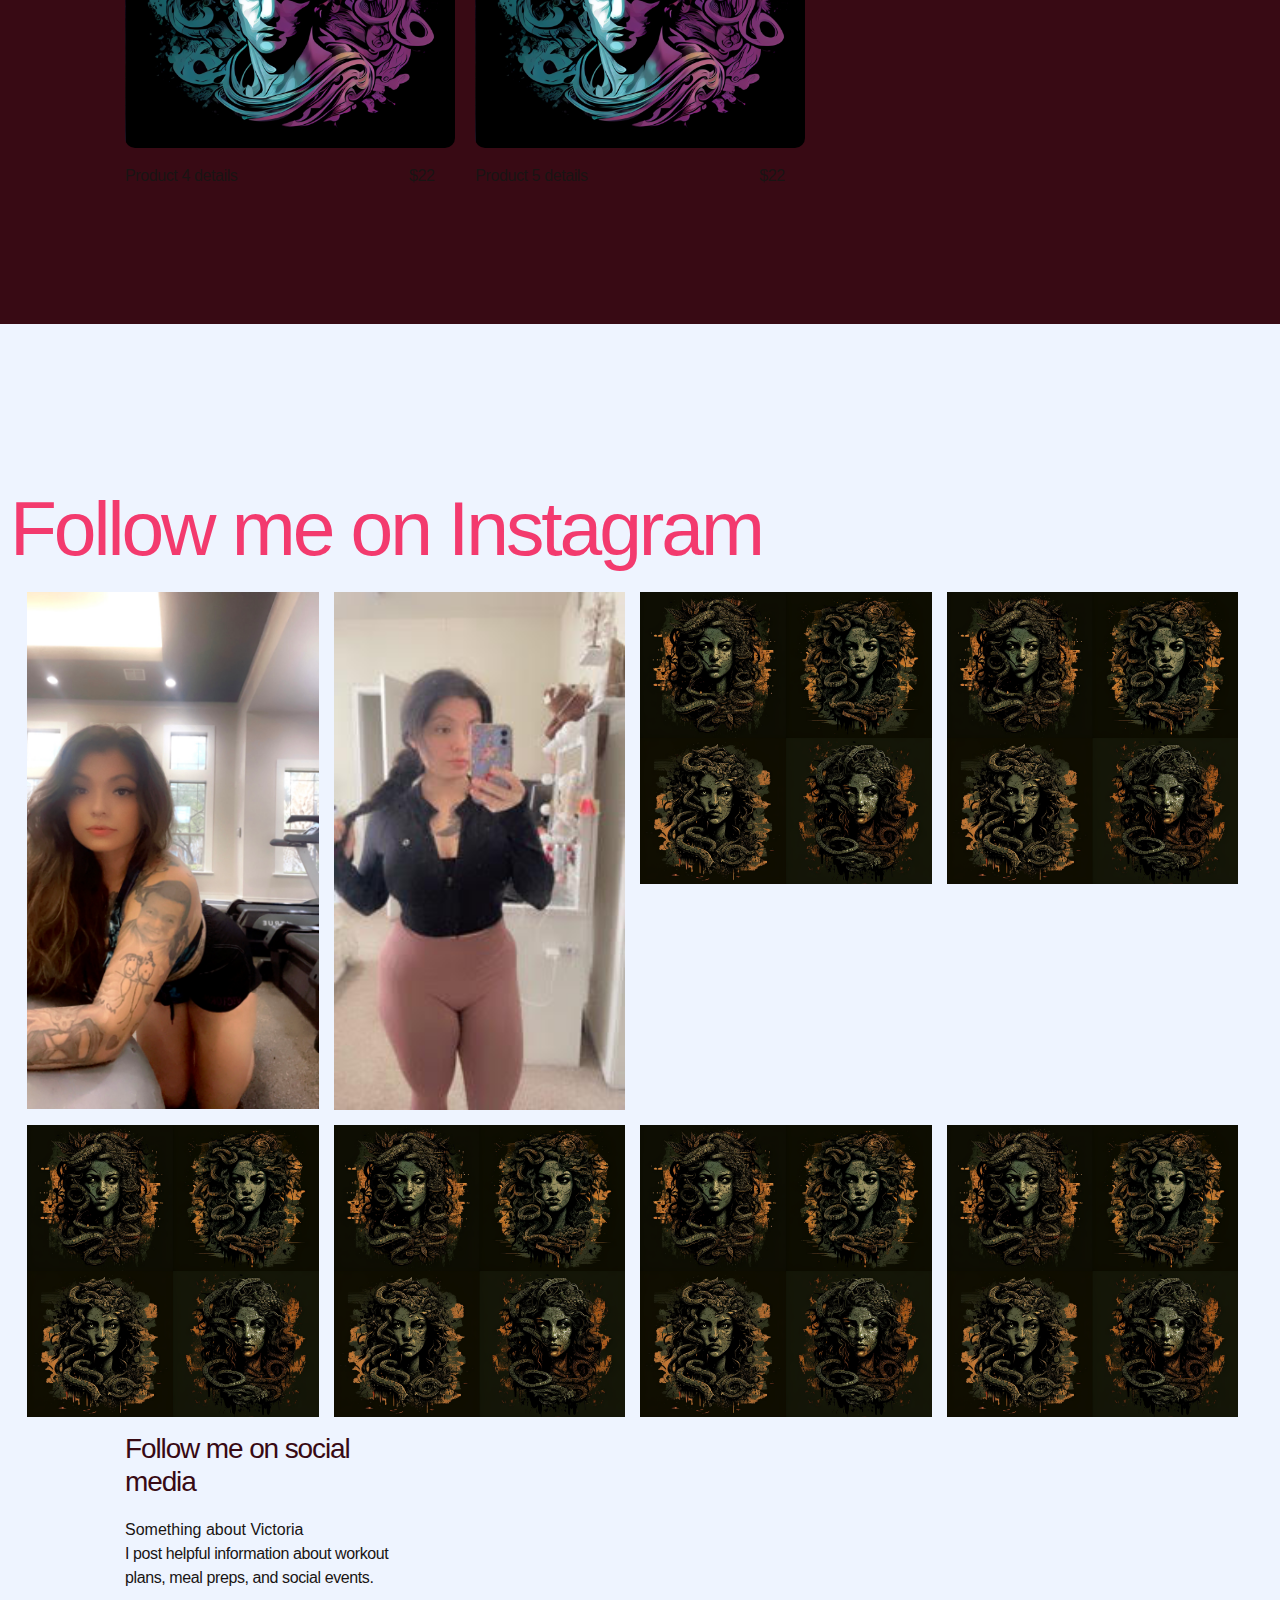
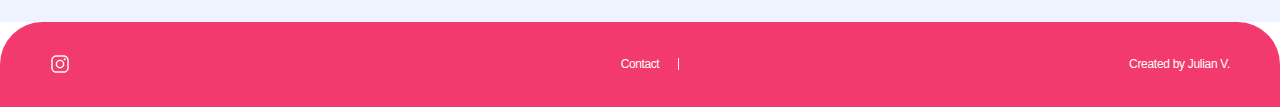
==== commit dfd7f5ea: "changes" ====
--- a/main.html
+++ b/main.html
@@ -269,16 +269,73 @@
                         <div class="section int-sm-t-8 int-xxs-b-6 int-sm-b-0 bg-blue-lt z-2" data-scroll-section="true" data-scroll-section-id="section7" style="opacity: 1; pointer-events: all;">
                             <div class="z-2 container">
                                 <div class="row middle-sm">
-                                    <div class="col-sm-6 col-sm-offset-1">
-                                        <div class="ext-xxs-b-2 ext-xxs-neg-l-1 ext-xxs-neg-r-1 ext-sm-neg-l-0 ext-sm-neg-r-0 align-text-v">
-                                            <img src="/Ptential products/CheesyBone_Medusa_T-shirt2.png" alt="">
-                                            <div class="text-v">
-                                                <h3 class="h2 t-pink h2-full">Instagram</h3>
+                                    <div class="text-v">
+                                        <a href="https://www.instagram.com/losoya92/?hl=en"><h3 class="h2 t-blue h2-full">Follow me on Instagram</h3></a>
+                                    </div>
+                                    <div style="display: block;">
+                                        <div style="display: block; padding-bottom: 17px; padding-left: 17px; padding-right: 17px; ">
+                                            <div style="display: block;">
+                                                <div style="clear: left; width: 25%; float: left;">
+                                                    <div style="margin-right: 15px; margin-bottom: 15px; position: relative; display: block;">
+                                                        <a href="https://www.instagram.com/p/CrtuaZKuWqA/">
+                                                            <img src="/images/New folder/1.jpg" alt="">
+                                                        </a>
+                                                    </div>
+                                                </div>
+                                                <div style="width: 25%; float: left;">
+                                                    <div style="margin-right: 15px; margin-bottom: 15px; position: relative; display: block;">
+                                                        <a href="https://www.instagram.com/p/CqyWDOxuc3q/">
+                                                            <img src="/images/New folder/2.jpg" alt="">
+                                                        </a>
+                                                    </div>
+                                                </div>
+                                                <div style="width: 25%; float: left;">
+                                                    <div style="margin-right: 15px; margin-bottom: 15px; position: relative; display: block;">
+                                                        <a href="">
+                                                            <img src="/Ptential products/CheesyBone_madusa_2_variants.png" alt="">
+                                                        </a>
+                                                    </div>
+                                                </div>
+                                                <div style="width: 25%; float: left;">
+                                                    <div style="margin-right: 15px; margin-bottom: 15px; position: relative; display: block;">
+                                                        <a href="">
+                                                            <img src="/Ptential products/CheesyBone_madusa_2_variants.png" alt="">
+                                                        </a>
+                                                    </div>
+                                                </div>
+                                                <div style="clear: left; width: 25%; float: left;">
+                                                    <div style="margin-right: 15px; margin-bottom: 15px; position: relative; display: block;">
+                                                        <a href="">
+                                                            <img src="/Ptential products/CheesyBone_madusa_2_variants.png" alt="">
+                                                        </a>
+                                                    </div>
+                                                </div>
+                                                <div style="width: 25%; float: left;">
+                                                    <div style="margin-right: 15px; margin-bottom: 15px; position: relative; display: block;">
+                                                        <a href="">
+                                                            <img src="/Ptential products/CheesyBone_madusa_2_variants.png" alt="">
+                                                        </a>
+                                                    </div>
+                                                </div>
+                                                <div style="width: 25%; float: left;">
+                                                    <div style="margin-right: 15px; margin-bottom: 15px; position: relative; display: block;">
+                                                        <a href="">
+                                                            <img src="/Ptential products/CheesyBone_madusa_2_variants.png" alt="">
+                                                        </a>
+                                                    </div>
+                                                </div>
+                                                <div style="width: 25%; float: left;">
+                                                    <div style="margin-right: 15px; margin-bottom: 15px; position: relative; display: block;">
+                                                        <a href="">
+                                                            <img src="/Ptential products/CheesyBone_madusa_2_variants.png" alt="">
+                                                        </a>
+                                                    </div>
+                                                </div>
                                             </div>
                                         </div>
                                     </div>
                                     <div class="col-sm-3 col-sm-offset-1">
-                                        <h3 class="t-blue">Follow me on social media</h3>
+                                        <h3 class="t-pink">Follow me on social media</h3>
                                         <h5>Something about Victoria</h5>
                                         <p>I post helpful information about workout plans, meal preps, and social events.</p>
                                     </div>
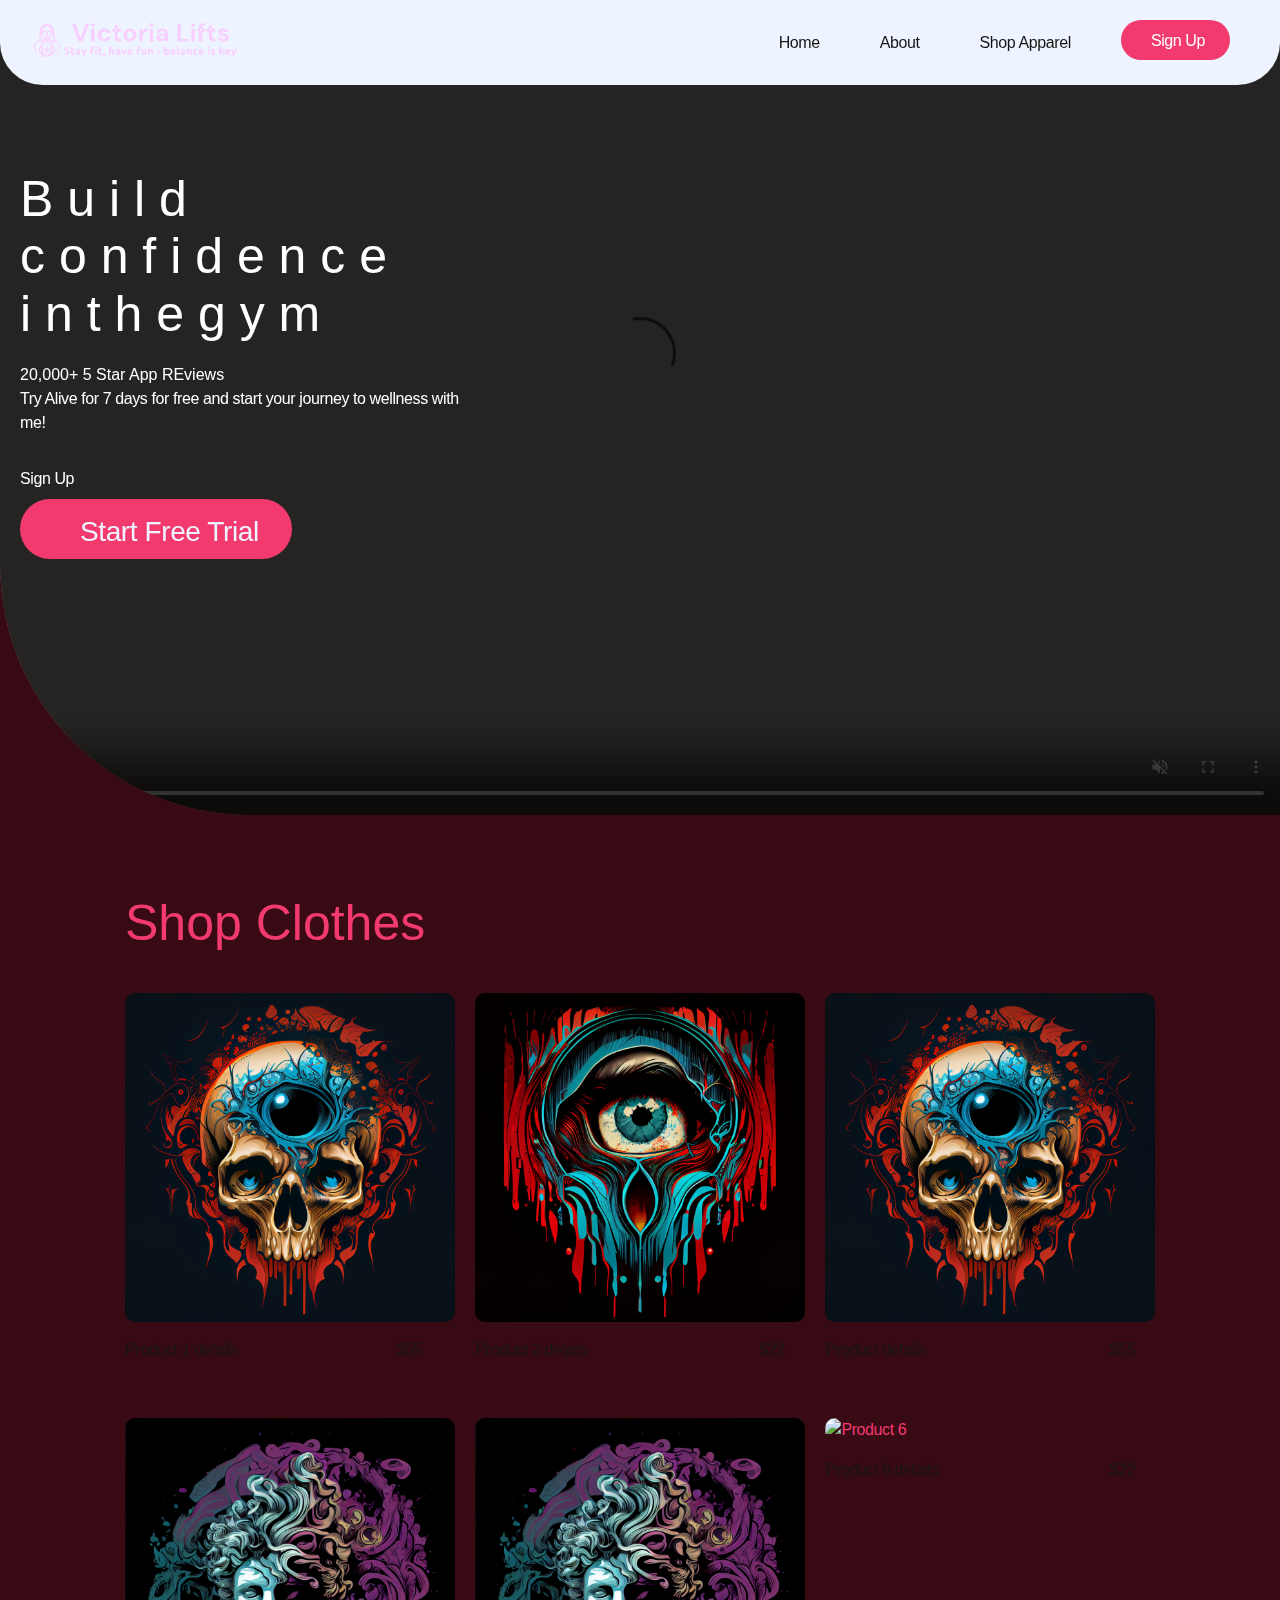
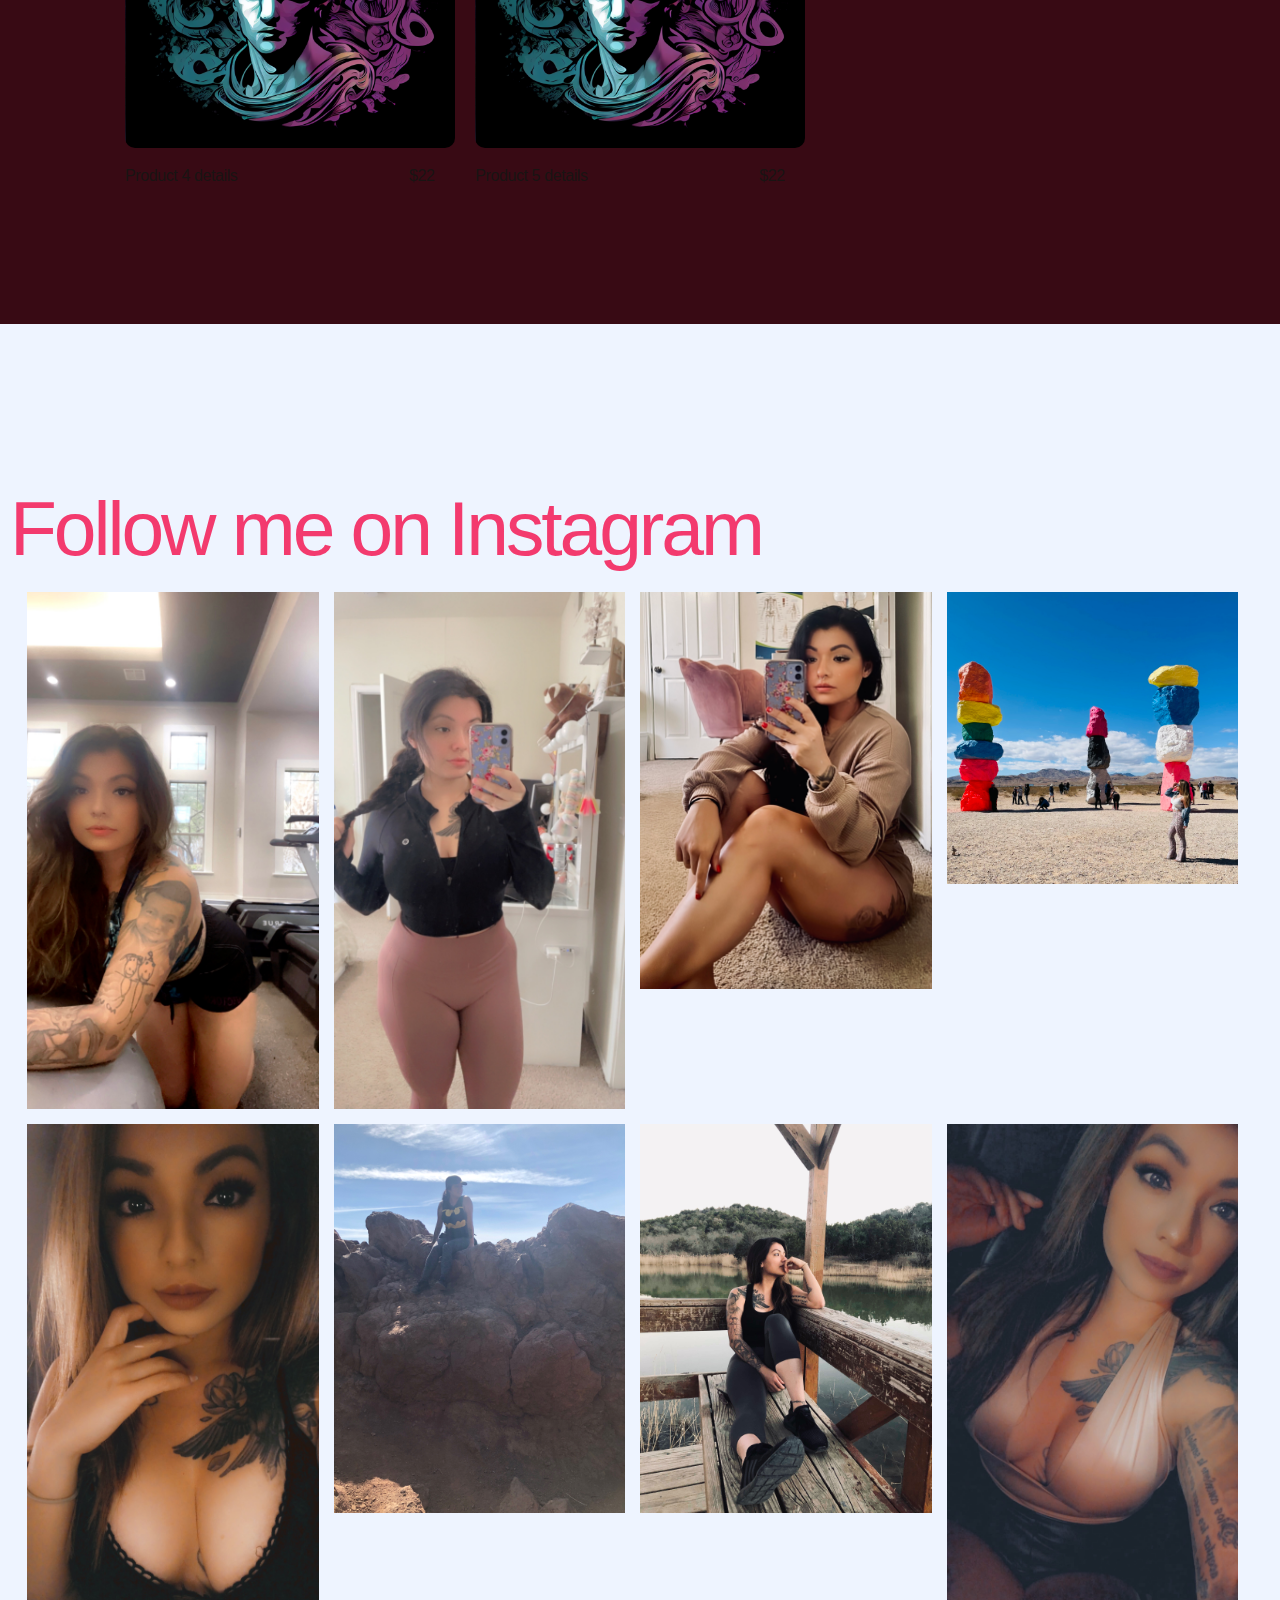
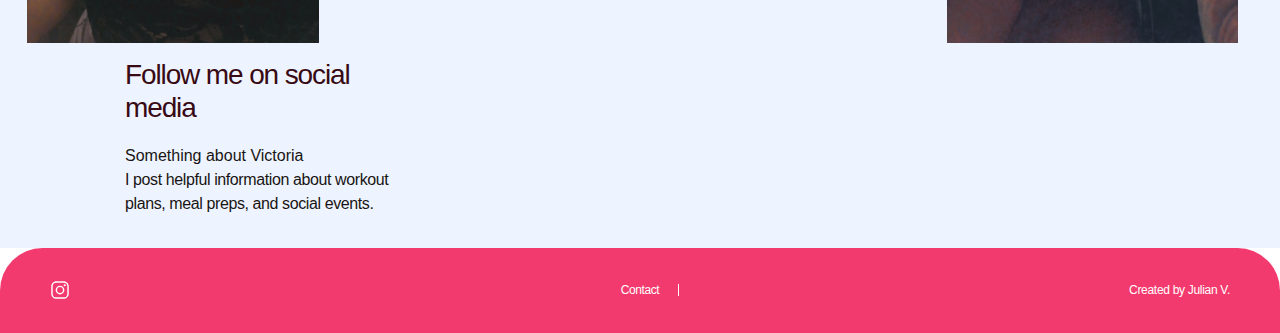
==== commit c1148a34: "finished instagram sec" ====
--- a/main.html
+++ b/main.html
@@ -278,56 +278,56 @@
                                                 <div style="clear: left; width: 25%; float: left;">
                                                     <div style="margin-right: 15px; margin-bottom: 15px; position: relative; display: block;">
                                                         <a href="https://www.instagram.com/p/CrtuaZKuWqA/">
-                                                            <img src="/images/New folder/1.jpg" alt="">
+                                                            <img src="/images/New images/1.jpg" alt="">
                                                         </a>
                                                     </div>
                                                 </div>
                                                 <div style="width: 25%; float: left;">
                                                     <div style="margin-right: 15px; margin-bottom: 15px; position: relative; display: block;">
                                                         <a href="https://www.instagram.com/p/CqyWDOxuc3q/">
-                                                            <img src="/images/New folder/2.jpg" alt="">
-                                                        </a>
-                                                    </div>
-                                                </div>
-                                                <div style="width: 25%; float: left;">
-                                                    <div style="margin-right: 15px; margin-bottom: 15px; position: relative; display: block;">
-                                                        <a href="">
-                                                            <img src="/Ptential products/CheesyBone_madusa_2_variants.png" alt="">
-                                                        </a>
-                                                    </div>
-                                                </div>
-                                                <div style="width: 25%; float: left;">
-                                                    <div style="margin-right: 15px; margin-bottom: 15px; position: relative; display: block;">
-                                                        <a href="">
-                                                            <img src="/Ptential products/CheesyBone_madusa_2_variants.png" alt="">
+                                                            <img src="/images/New images/2.JPG" alt="">
+                                                        </a>
+                                                    </div>
+                                                </div>
+                                                <div style="width: 25%; float: left;">
+                                                    <div style="margin-right: 15px; margin-bottom: 15px; position: relative; display: block;">
+                                                        <a href="https://www.instagram.com/p/Cp1PgqMsWgZ/">
+                                                            <img src="/images/New images/3.jpg" alt="">
+                                                        </a>
+                                                    </div>
+                                                </div>
+                                                <div style="width: 25%; float: left;">
+                                                    <div style="margin-right: 15px; margin-bottom: 15px; position: relative; display: block;">
+                                                        <a href="https://www.instagram.com/p/CMyEcUKM9-r/">
+                                                            <img src="/images/New images/4.jpg" alt="">
                                                         </a>
                                                     </div>
                                                 </div>
                                                 <div style="clear: left; width: 25%; float: left;">
                                                     <div style="margin-right: 15px; margin-bottom: 15px; position: relative; display: block;">
-                                                        <a href="">
-                                                            <img src="/Ptential products/CheesyBone_madusa_2_variants.png" alt="">
-                                                        </a>
-                                                    </div>
-                                                </div>
-                                                <div style="width: 25%; float: left;">
-                                                    <div style="margin-right: 15px; margin-bottom: 15px; position: relative; display: block;">
-                                                        <a href="">
-                                                            <img src="/Ptential products/CheesyBone_madusa_2_variants.png" alt="">
-                                                        </a>
-                                                    </div>
-                                                </div>
-                                                <div style="width: 25%; float: left;">
-                                                    <div style="margin-right: 15px; margin-bottom: 15px; position: relative; display: block;">
-                                                        <a href="">
-                                                            <img src="/Ptential products/CheesyBone_madusa_2_variants.png" alt="">
-                                                        </a>
-                                                    </div>
-                                                </div>
-                                                <div style="width: 25%; float: left;">
-                                                    <div style="margin-right: 15px; margin-bottom: 15px; position: relative; display: block;">
-                                                        <a href="">
-                                                            <img src="/Ptential products/CheesyBone_madusa_2_variants.png" alt="">
+                                                        <a href="https://www.instagram.com/p/CMi4B8MsVhZ/">
+                                                            <img src="/images/New images/5.JPG" alt="">
+                                                        </a>
+                                                    </div>
+                                                </div>
+                                                <div style="width: 25%; float: left;">
+                                                    <div style="margin-right: 15px; margin-bottom: 15px; position: relative; display: block;">
+                                                        <a href="https://www.instagram.com/p/CKPGQquMOwP/">
+                                                            <img src="/images/New images/6.JPG" alt="">
+                                                        </a>
+                                                    </div>
+                                                </div>
+                                                <div style="width: 25%; float: left;">
+                                                    <div style="margin-right: 15px; margin-bottom: 15px; position: relative; display: block;">
+                                                        <a href="https://www.instagram.com/p/CLuS3gnMvuT/">
+                                                            <img src="/images/New images/7.jpg" alt="">
+                                                        </a>
+                                                    </div>
+                                                </div>
+                                                <div style="width: 25%; float: left;">
+                                                    <div style="margin-right: 15px; margin-bottom: 15px; position: relative; display: block;">
+                                                        <a href="https://www.instagram.com/p/CMKRo8JMAjU/">
+                                                            <img src="/images/New images/8.JPG" alt="">
                                                         </a>
                                                     </div>
                                                 </div>
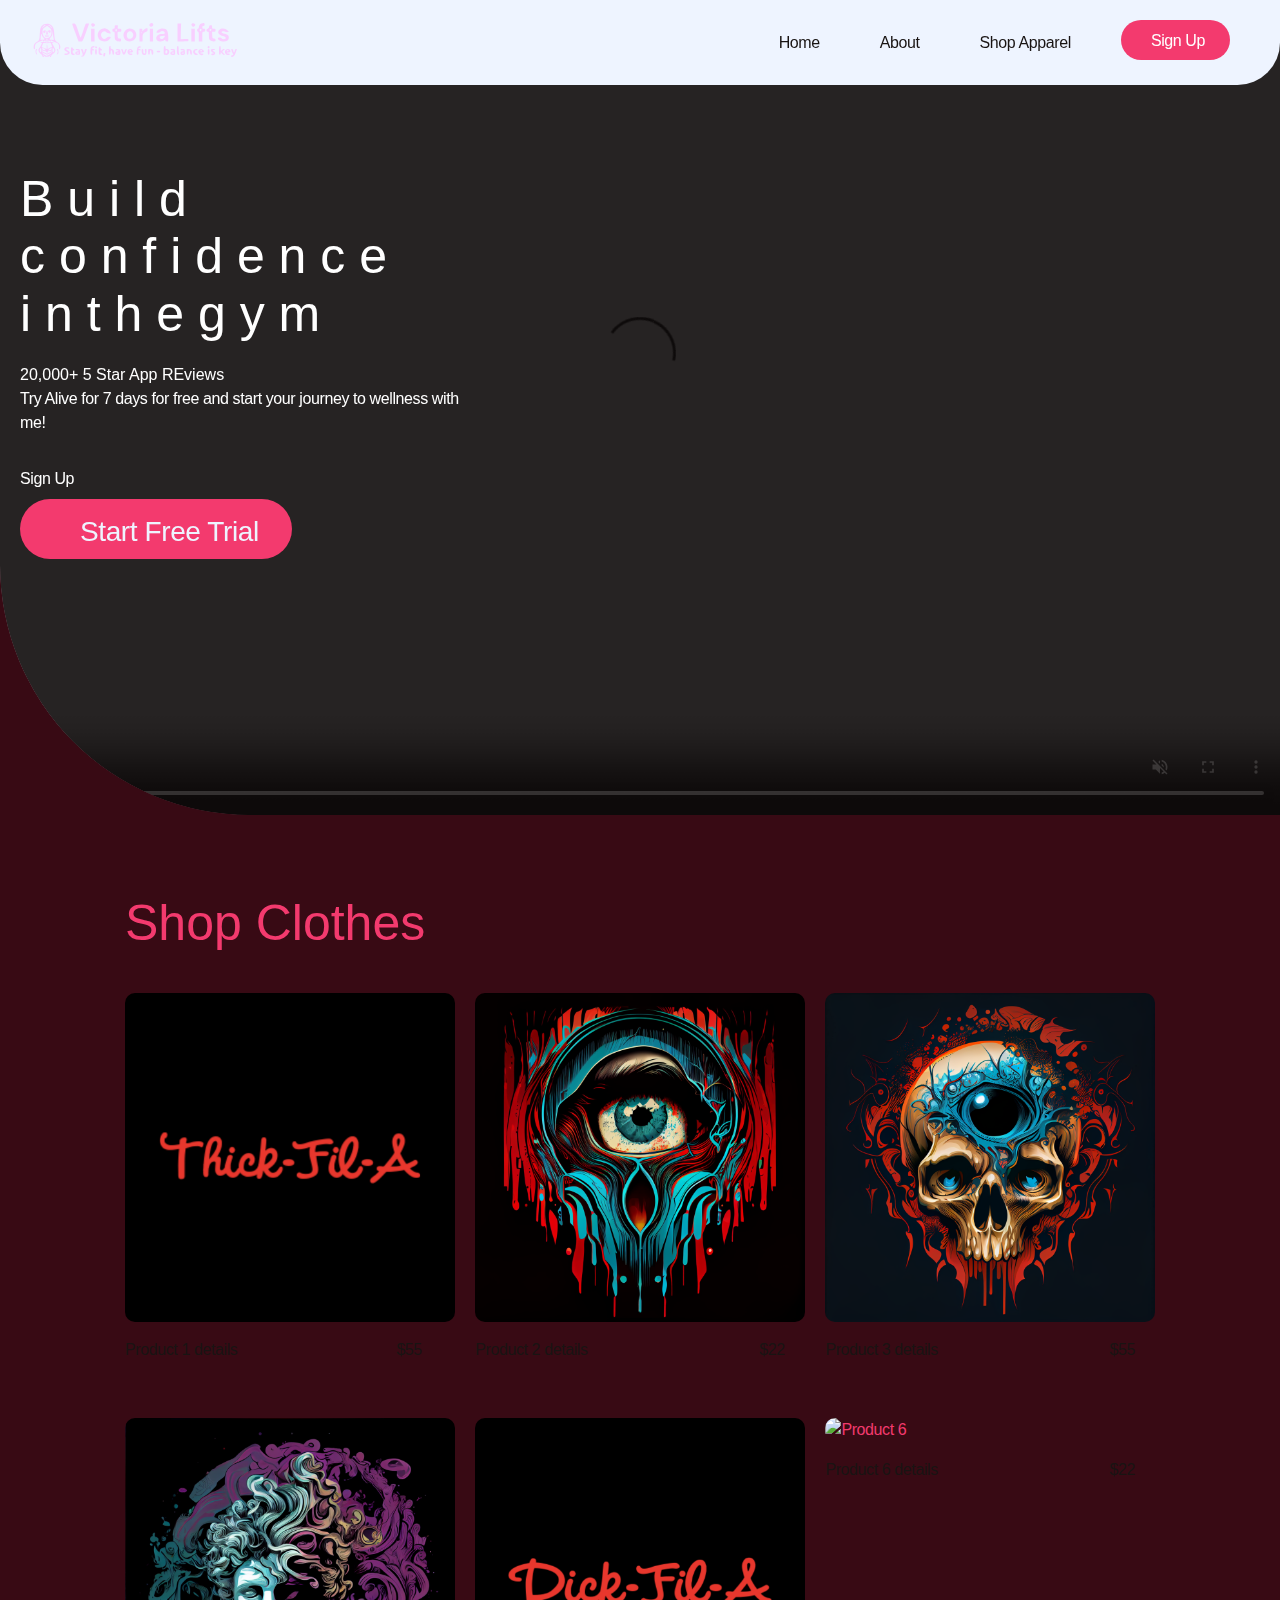
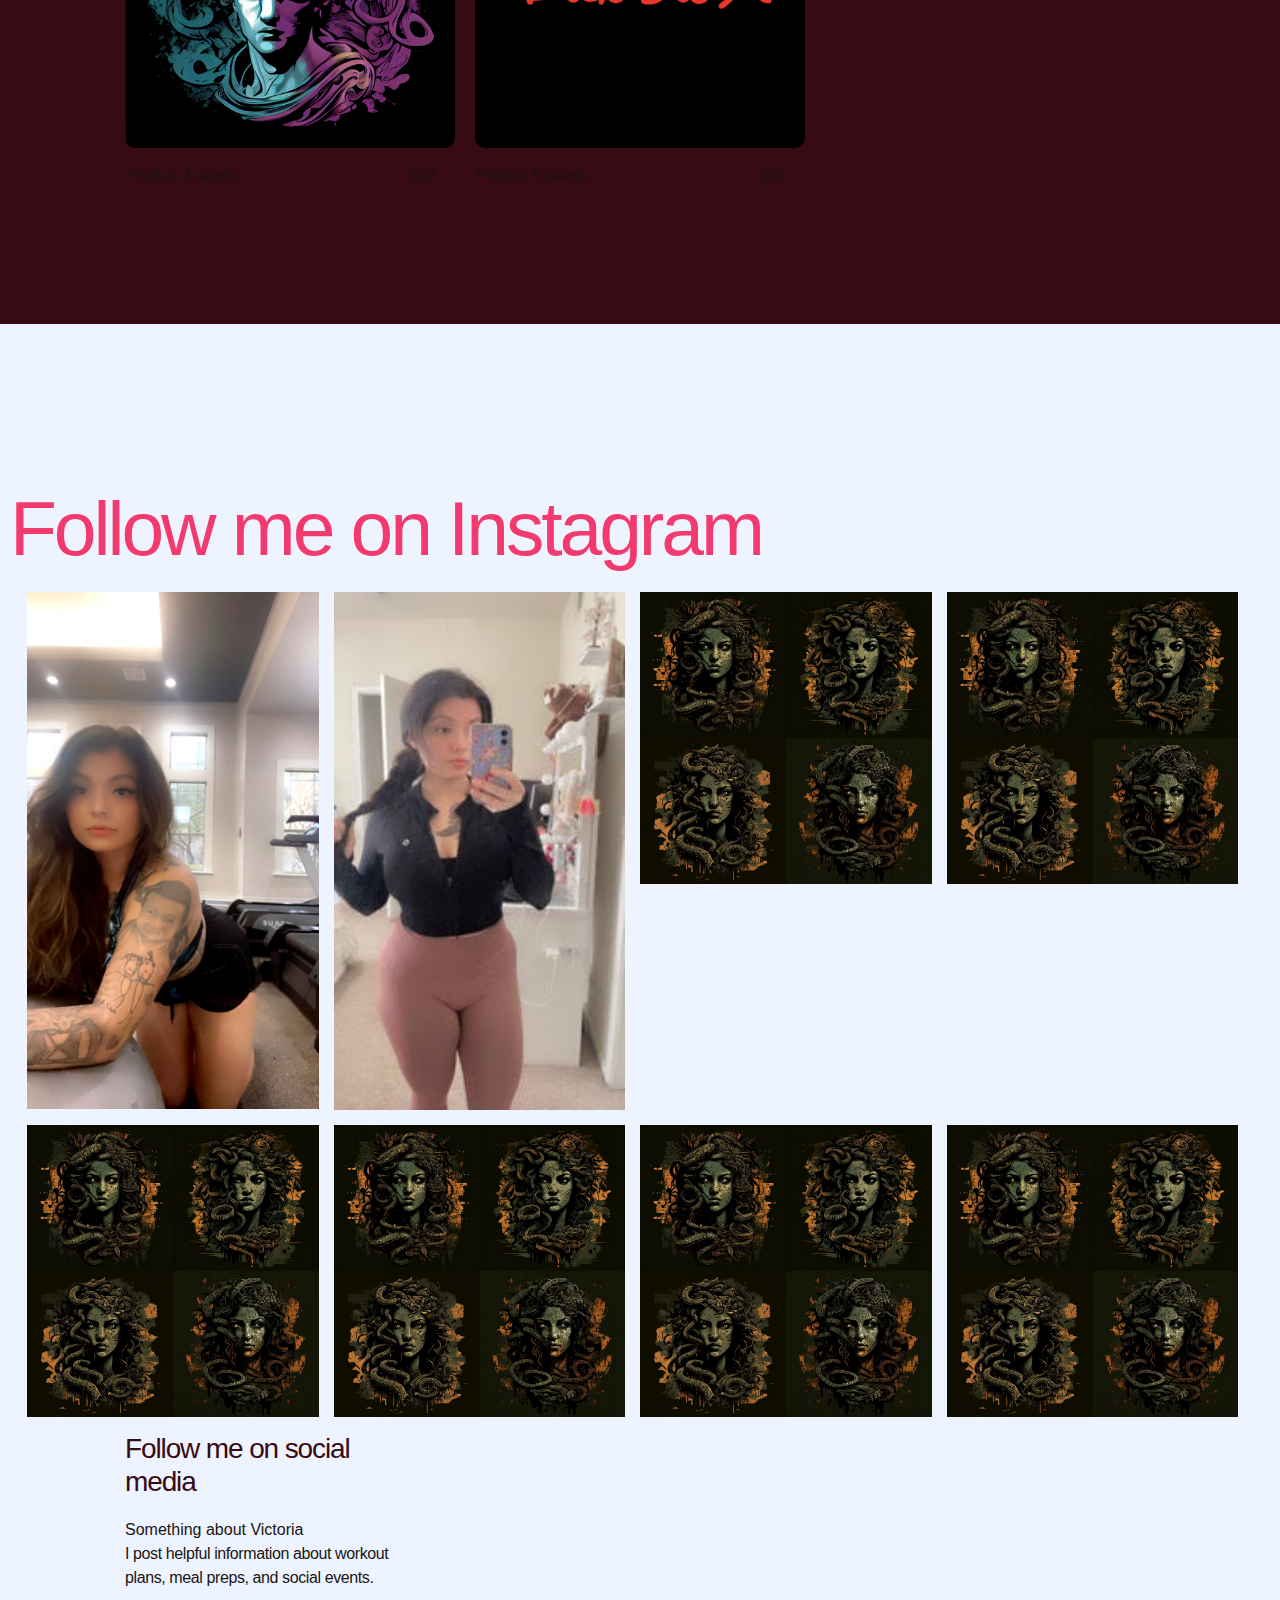
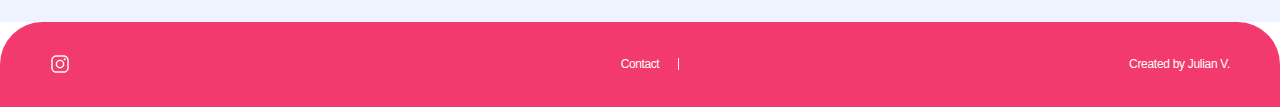
==== commit e3c7ac24: "shop section done" ====
--- a/main.html
+++ b/main.html
@@ -162,7 +162,7 @@
                                                                 <a href="">
                                                                     <div class="product-img-wrap">
                                                                         <div class="product-img">
-                                                                            <img src="/Ptential products/CheesyBone_The_Phantoms_Skull_Ring_2.jpg" alt="Product 1">
+                                                                            <img src="/images/New folder/Thick-Fil-A.png" alt="Product 1">
                                                                         </div>
                                                                     </div>
                                                                     <div class="product-details">
@@ -199,7 +199,7 @@
                                                                         </div>
                                                                     </div>
                                                                     <div class="product-details">
-                                                                        <h4 class="product-title">Product details</h4>
+                                                                        <h4 class="product-title">Product 3 details</h4>
                                                                         <div class="product-price" style="text-align:right;">$55
                                                                             <del data-compare-price style="display: block; padding-left: 5px; color: #000; font-size: 0.8em;"></del>
                                                                         </div>
@@ -229,7 +229,7 @@
                                                                 <a href="">
                                                                     <div class="product-img-wrap">
                                                                         <div class="product-img">
-                                                                            <img src="/Ptential products/CheesyBone_Medusa_T-shirt2.png" alt="Product 5">
+                                                                            <img src="/images/New folder/Dick-Fil-A.png" alt="Product 5">
                                                                         </div>
                                                                     </div>
                                                                     <div class="product-details">
@@ -278,56 +278,56 @@
                                                 <div style="clear: left; width: 25%; float: left;">
                                                     <div style="margin-right: 15px; margin-bottom: 15px; position: relative; display: block;">
                                                         <a href="https://www.instagram.com/p/CrtuaZKuWqA/">
-                                                            <img src="/images/New images/1.jpg" alt="">
+                                                            <img src="/images/New folder/1.jpg" alt="">
                                                         </a>
                                                     </div>
                                                 </div>
                                                 <div style="width: 25%; float: left;">
                                                     <div style="margin-right: 15px; margin-bottom: 15px; position: relative; display: block;">
                                                         <a href="https://www.instagram.com/p/CqyWDOxuc3q/">
-                                                            <img src="/images/New images/2.JPG" alt="">
-                                                        </a>
-                                                    </div>
-                                                </div>
-                                                <div style="width: 25%; float: left;">
-                                                    <div style="margin-right: 15px; margin-bottom: 15px; position: relative; display: block;">
-                                                        <a href="https://www.instagram.com/p/Cp1PgqMsWgZ/">
-                                                            <img src="/images/New images/3.jpg" alt="">
-                                                        </a>
-                                                    </div>
-                                                </div>
-                                                <div style="width: 25%; float: left;">
-                                                    <div style="margin-right: 15px; margin-bottom: 15px; position: relative; display: block;">
-                                                        <a href="https://www.instagram.com/p/CMyEcUKM9-r/">
-                                                            <img src="/images/New images/4.jpg" alt="">
+                                                            <img src="/images/New folder/2.jpg" alt="">
+                                                        </a>
+                                                    </div>
+                                                </div>
+                                                <div style="width: 25%; float: left;">
+                                                    <div style="margin-right: 15px; margin-bottom: 15px; position: relative; display: block;">
+                                                        <a href="">
+                                                            <img src="/Ptential products/CheesyBone_madusa_2_variants.png" alt="">
+                                                        </a>
+                                                    </div>
+                                                </div>
+                                                <div style="width: 25%; float: left;">
+                                                    <div style="margin-right: 15px; margin-bottom: 15px; position: relative; display: block;">
+                                                        <a href="">
+                                                            <img src="/Ptential products/CheesyBone_madusa_2_variants.png" alt="">
                                                         </a>
                                                     </div>
                                                 </div>
                                                 <div style="clear: left; width: 25%; float: left;">
                                                     <div style="margin-right: 15px; margin-bottom: 15px; position: relative; display: block;">
-                                                        <a href="https://www.instagram.com/p/CMi4B8MsVhZ/">
-                                                            <img src="/images/New images/5.JPG" alt="">
-                                                        </a>
-                                                    </div>
-                                                </div>
-                                                <div style="width: 25%; float: left;">
-                                                    <div style="margin-right: 15px; margin-bottom: 15px; position: relative; display: block;">
-                                                        <a href="https://www.instagram.com/p/CKPGQquMOwP/">
-                                                            <img src="/images/New images/6.JPG" alt="">
-                                                        </a>
-                                                    </div>
-                                                </div>
-                                                <div style="width: 25%; float: left;">
-                                                    <div style="margin-right: 15px; margin-bottom: 15px; position: relative; display: block;">
-                                                        <a href="https://www.instagram.com/p/CLuS3gnMvuT/">
-                                                            <img src="/images/New images/7.jpg" alt="">
-                                                        </a>
-                                                    </div>
-                                                </div>
-                                                <div style="width: 25%; float: left;">
-                                                    <div style="margin-right: 15px; margin-bottom: 15px; position: relative; display: block;">
-                                                        <a href="https://www.instagram.com/p/CMKRo8JMAjU/">
-                                                            <img src="/images/New images/8.JPG" alt="">
+                                                        <a href="">
+                                                            <img src="/Ptential products/CheesyBone_madusa_2_variants.png" alt="">
+                                                        </a>
+                                                    </div>
+                                                </div>
+                                                <div style="width: 25%; float: left;">
+                                                    <div style="margin-right: 15px; margin-bottom: 15px; position: relative; display: block;">
+                                                        <a href="">
+                                                            <img src="/Ptential products/CheesyBone_madusa_2_variants.png" alt="">
+                                                        </a>
+                                                    </div>
+                                                </div>
+                                                <div style="width: 25%; float: left;">
+                                                    <div style="margin-right: 15px; margin-bottom: 15px; position: relative; display: block;">
+                                                        <a href="">
+                                                            <img src="/Ptential products/CheesyBone_madusa_2_variants.png" alt="">
+                                                        </a>
+                                                    </div>
+                                                </div>
+                                                <div style="width: 25%; float: left;">
+                                                    <div style="margin-right: 15px; margin-bottom: 15px; position: relative; display: block;">
+                                                        <a href="">
+                                                            <img src="/Ptential products/CheesyBone_madusa_2_variants.png" alt="">
                                                         </a>
                                                     </div>
                                                 </div>
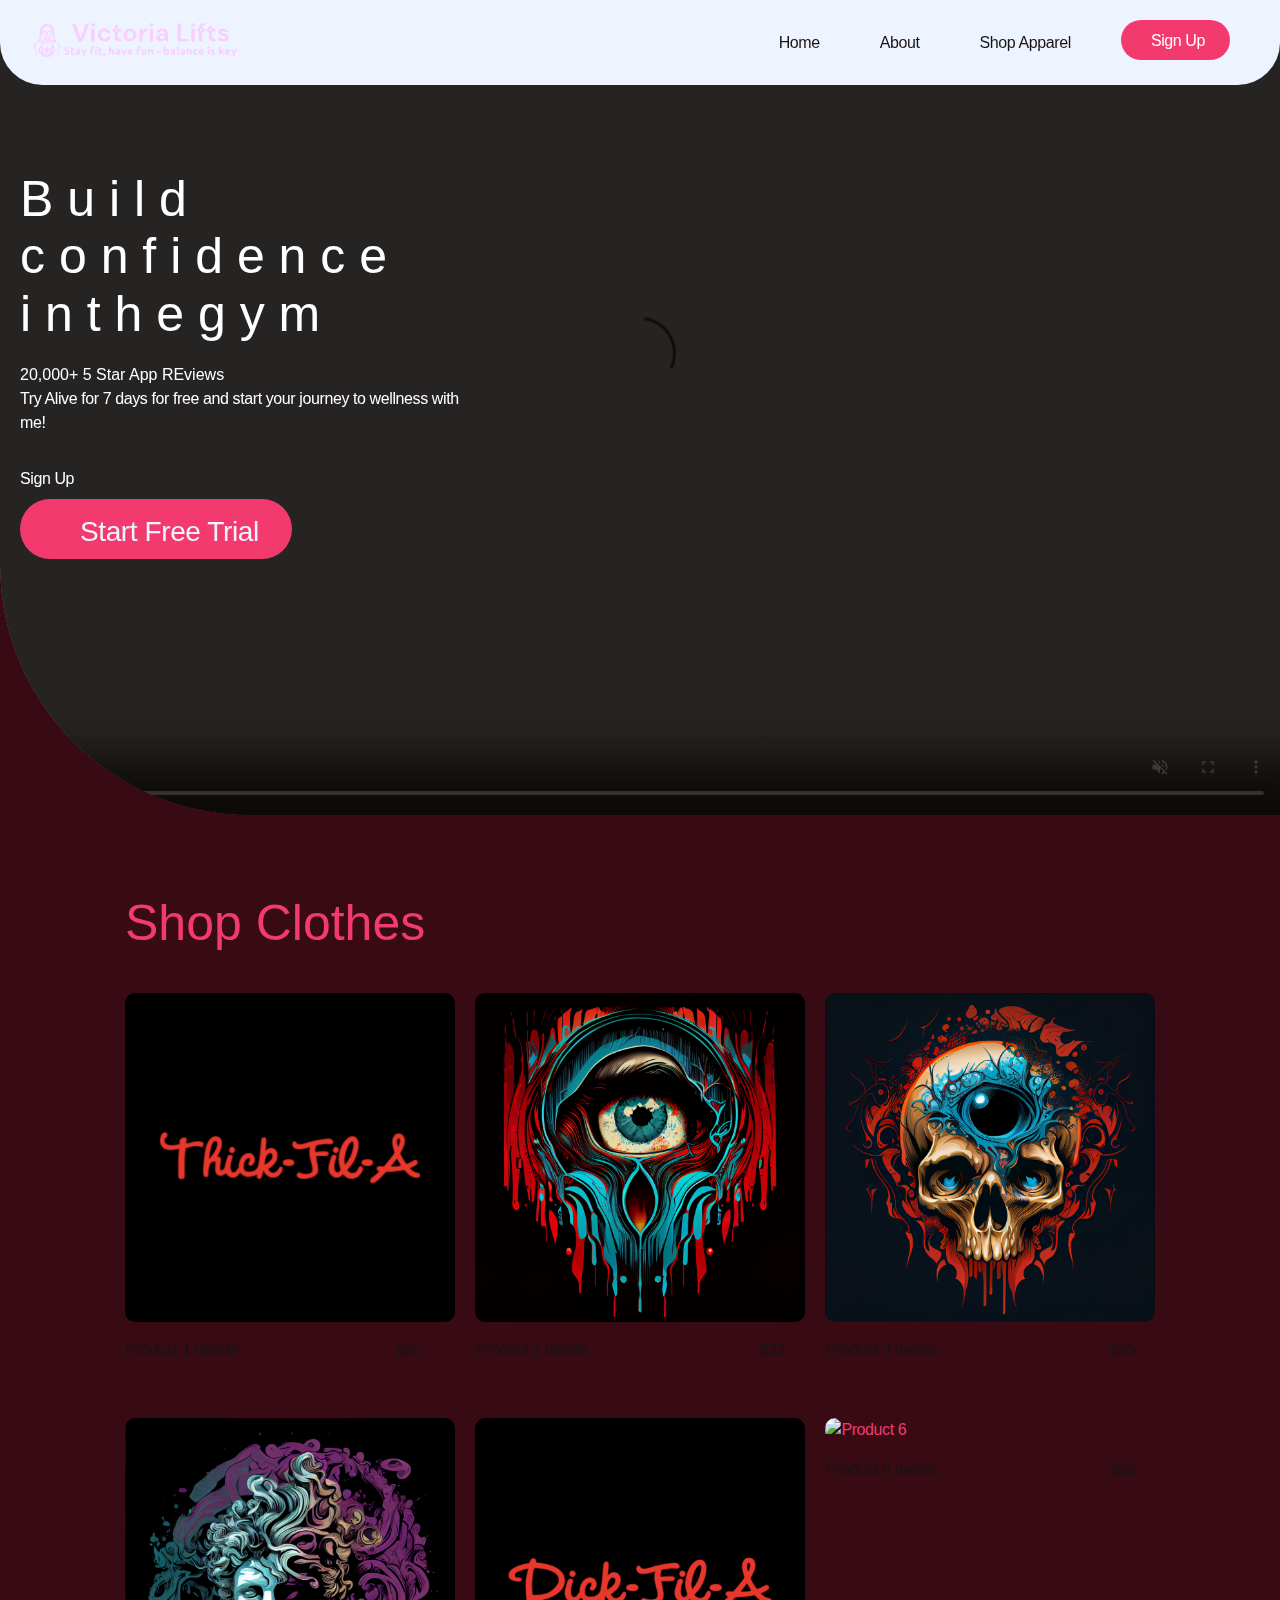
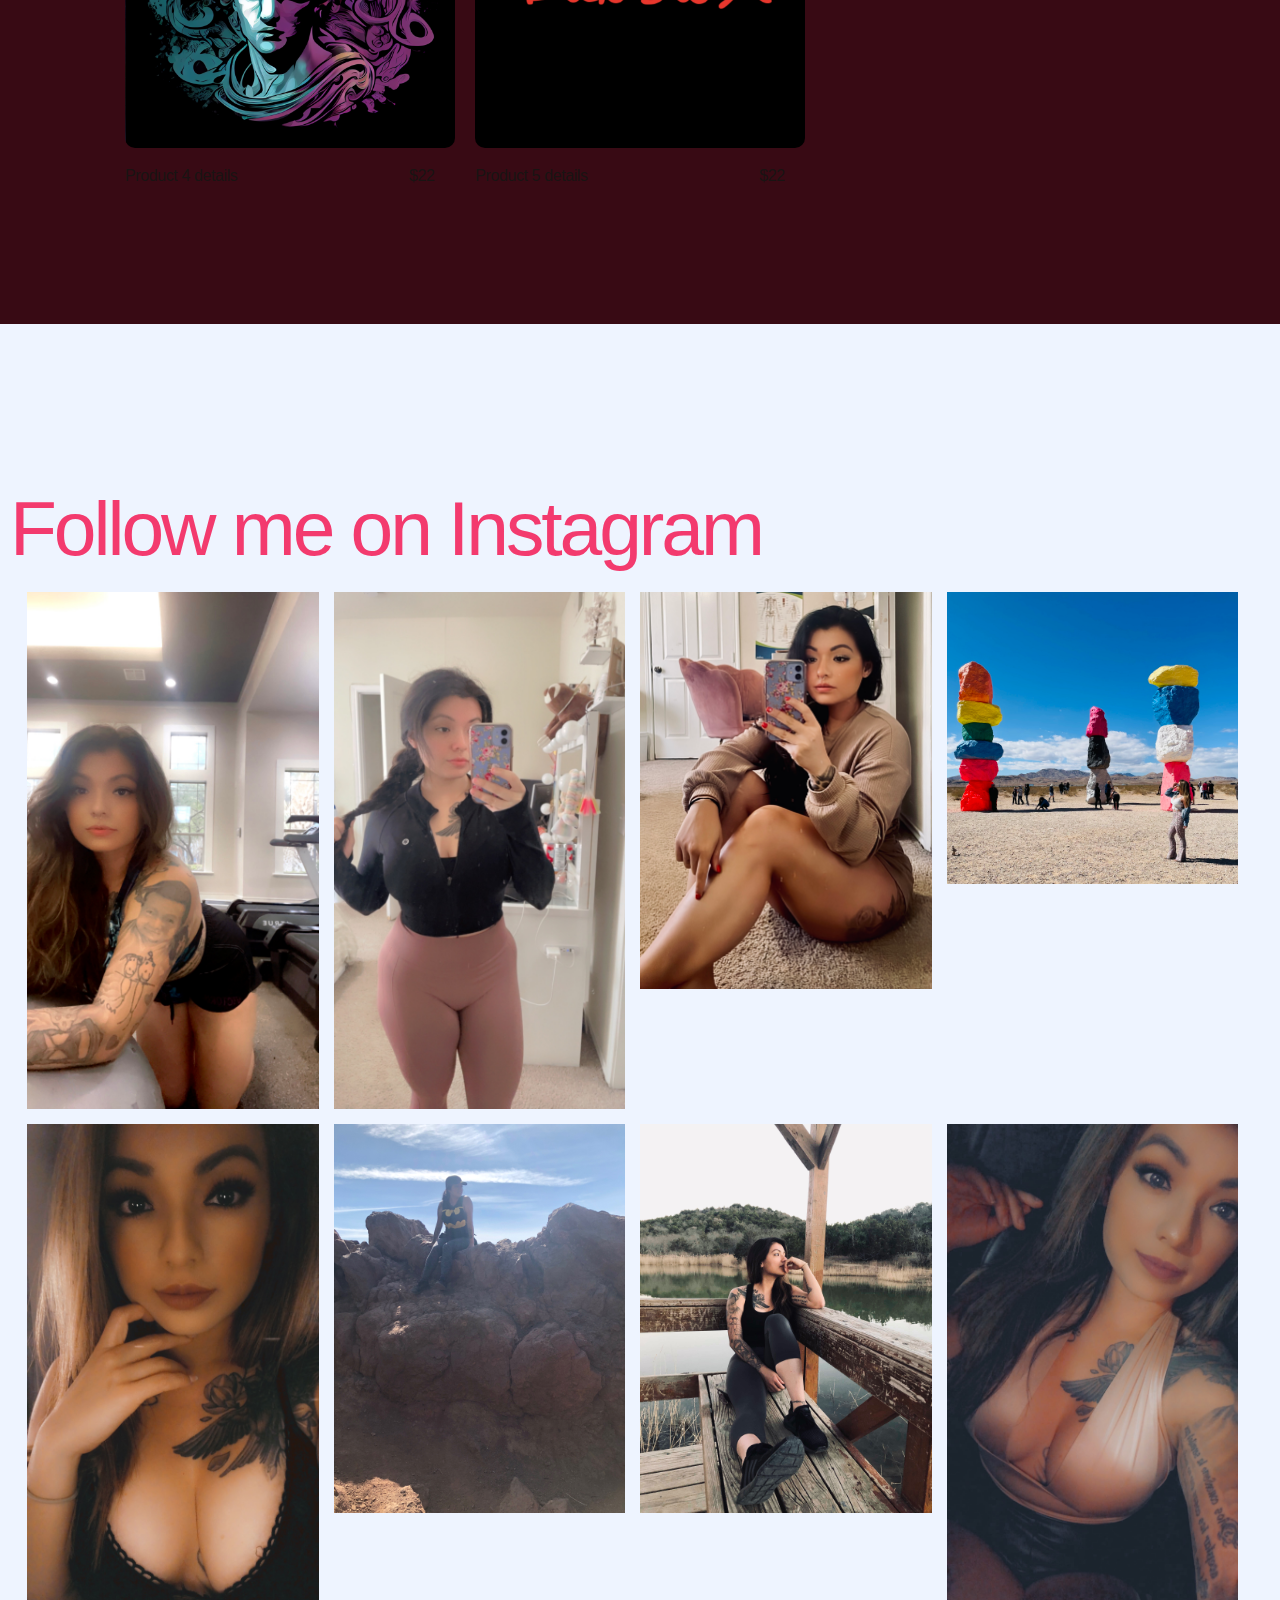
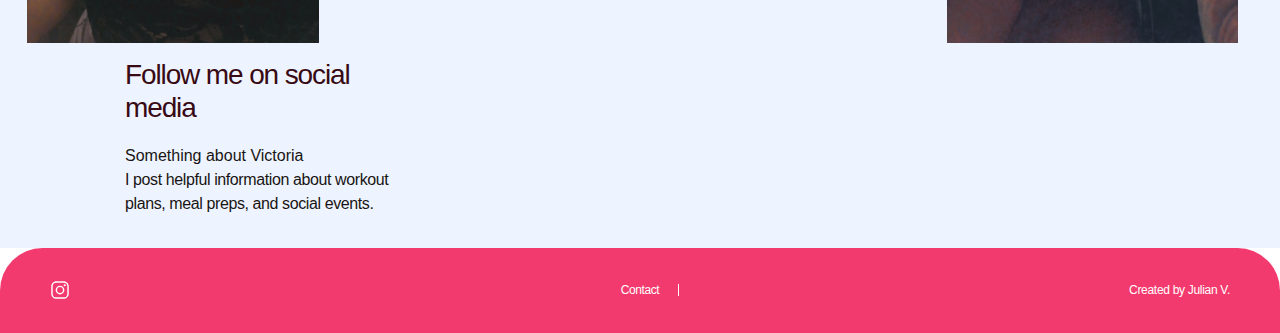
==== commit aa48e6b0: "Merge pull request #3 from T4c0/myNewBranch" ====
--- a/main.html
+++ b/main.html
@@ -278,56 +278,56 @@
                                                 <div style="clear: left; width: 25%; float: left;">
                                                     <div style="margin-right: 15px; margin-bottom: 15px; position: relative; display: block;">
                                                         <a href="https://www.instagram.com/p/CrtuaZKuWqA/">
-                                                            <img src="/images/New folder/1.jpg" alt="">
+                                                            <img src="/images/New images/1.jpg" alt="">
                                                         </a>
                                                     </div>
                                                 </div>
                                                 <div style="width: 25%; float: left;">
                                                     <div style="margin-right: 15px; margin-bottom: 15px; position: relative; display: block;">
                                                         <a href="https://www.instagram.com/p/CqyWDOxuc3q/">
-                                                            <img src="/images/New folder/2.jpg" alt="">
-                                                        </a>
-                                                    </div>
-                                                </div>
-                                                <div style="width: 25%; float: left;">
-                                                    <div style="margin-right: 15px; margin-bottom: 15px; position: relative; display: block;">
-                                                        <a href="">
-                                                            <img src="/Ptential products/CheesyBone_madusa_2_variants.png" alt="">
-                                                        </a>
-                                                    </div>
-                                                </div>
-                                                <div style="width: 25%; float: left;">
-                                                    <div style="margin-right: 15px; margin-bottom: 15px; position: relative; display: block;">
-                                                        <a href="">
-                                                            <img src="/Ptential products/CheesyBone_madusa_2_variants.png" alt="">
+                                                            <img src="/images/New images/2.JPG" alt="">
+                                                        </a>
+                                                    </div>
+                                                </div>
+                                                <div style="width: 25%; float: left;">
+                                                    <div style="margin-right: 15px; margin-bottom: 15px; position: relative; display: block;">
+                                                        <a href="https://www.instagram.com/p/Cp1PgqMsWgZ/">
+                                                            <img src="/images/New images/3.jpg" alt="">
+                                                        </a>
+                                                    </div>
+                                                </div>
+                                                <div style="width: 25%; float: left;">
+                                                    <div style="margin-right: 15px; margin-bottom: 15px; position: relative; display: block;">
+                                                        <a href="https://www.instagram.com/p/CMyEcUKM9-r/">
+                                                            <img src="/images/New images/4.jpg" alt="">
                                                         </a>
                                                     </div>
                                                 </div>
                                                 <div style="clear: left; width: 25%; float: left;">
                                                     <div style="margin-right: 15px; margin-bottom: 15px; position: relative; display: block;">
-                                                        <a href="">
-                                                            <img src="/Ptential products/CheesyBone_madusa_2_variants.png" alt="">
-                                                        </a>
-                                                    </div>
-                                                </div>
-                                                <div style="width: 25%; float: left;">
-                                                    <div style="margin-right: 15px; margin-bottom: 15px; position: relative; display: block;">
-                                                        <a href="">
-                                                            <img src="/Ptential products/CheesyBone_madusa_2_variants.png" alt="">
-                                                        </a>
-                                                    </div>
-                                                </div>
-                                                <div style="width: 25%; float: left;">
-                                                    <div style="margin-right: 15px; margin-bottom: 15px; position: relative; display: block;">
-                                                        <a href="">
-                                                            <img src="/Ptential products/CheesyBone_madusa_2_variants.png" alt="">
-                                                        </a>
-                                                    </div>
-                                                </div>
-                                                <div style="width: 25%; float: left;">
-                                                    <div style="margin-right: 15px; margin-bottom: 15px; position: relative; display: block;">
-                                                        <a href="">
-                                                            <img src="/Ptential products/CheesyBone_madusa_2_variants.png" alt="">
+                                                        <a href="https://www.instagram.com/p/CMi4B8MsVhZ/">
+                                                            <img src="/images/New images/5.JPG" alt="">
+                                                        </a>
+                                                    </div>
+                                                </div>
+                                                <div style="width: 25%; float: left;">
+                                                    <div style="margin-right: 15px; margin-bottom: 15px; position: relative; display: block;">
+                                                        <a href="https://www.instagram.com/p/CKPGQquMOwP/">
+                                                            <img src="/images/New images/6.JPG" alt="">
+                                                        </a>
+                                                    </div>
+                                                </div>
+                                                <div style="width: 25%; float: left;">
+                                                    <div style="margin-right: 15px; margin-bottom: 15px; position: relative; display: block;">
+                                                        <a href="https://www.instagram.com/p/CLuS3gnMvuT/">
+                                                            <img src="/images/New images/7.jpg" alt="">
+                                                        </a>
+                                                    </div>
+                                                </div>
+                                                <div style="width: 25%; float: left;">
+                                                    <div style="margin-right: 15px; margin-bottom: 15px; position: relative; display: block;">
+                                                        <a href="https://www.instagram.com/p/CMKRo8JMAjU/">
+                                                            <img src="/images/New images/8.JPG" alt="">
                                                         </a>
                                                     </div>
                                                 </div>
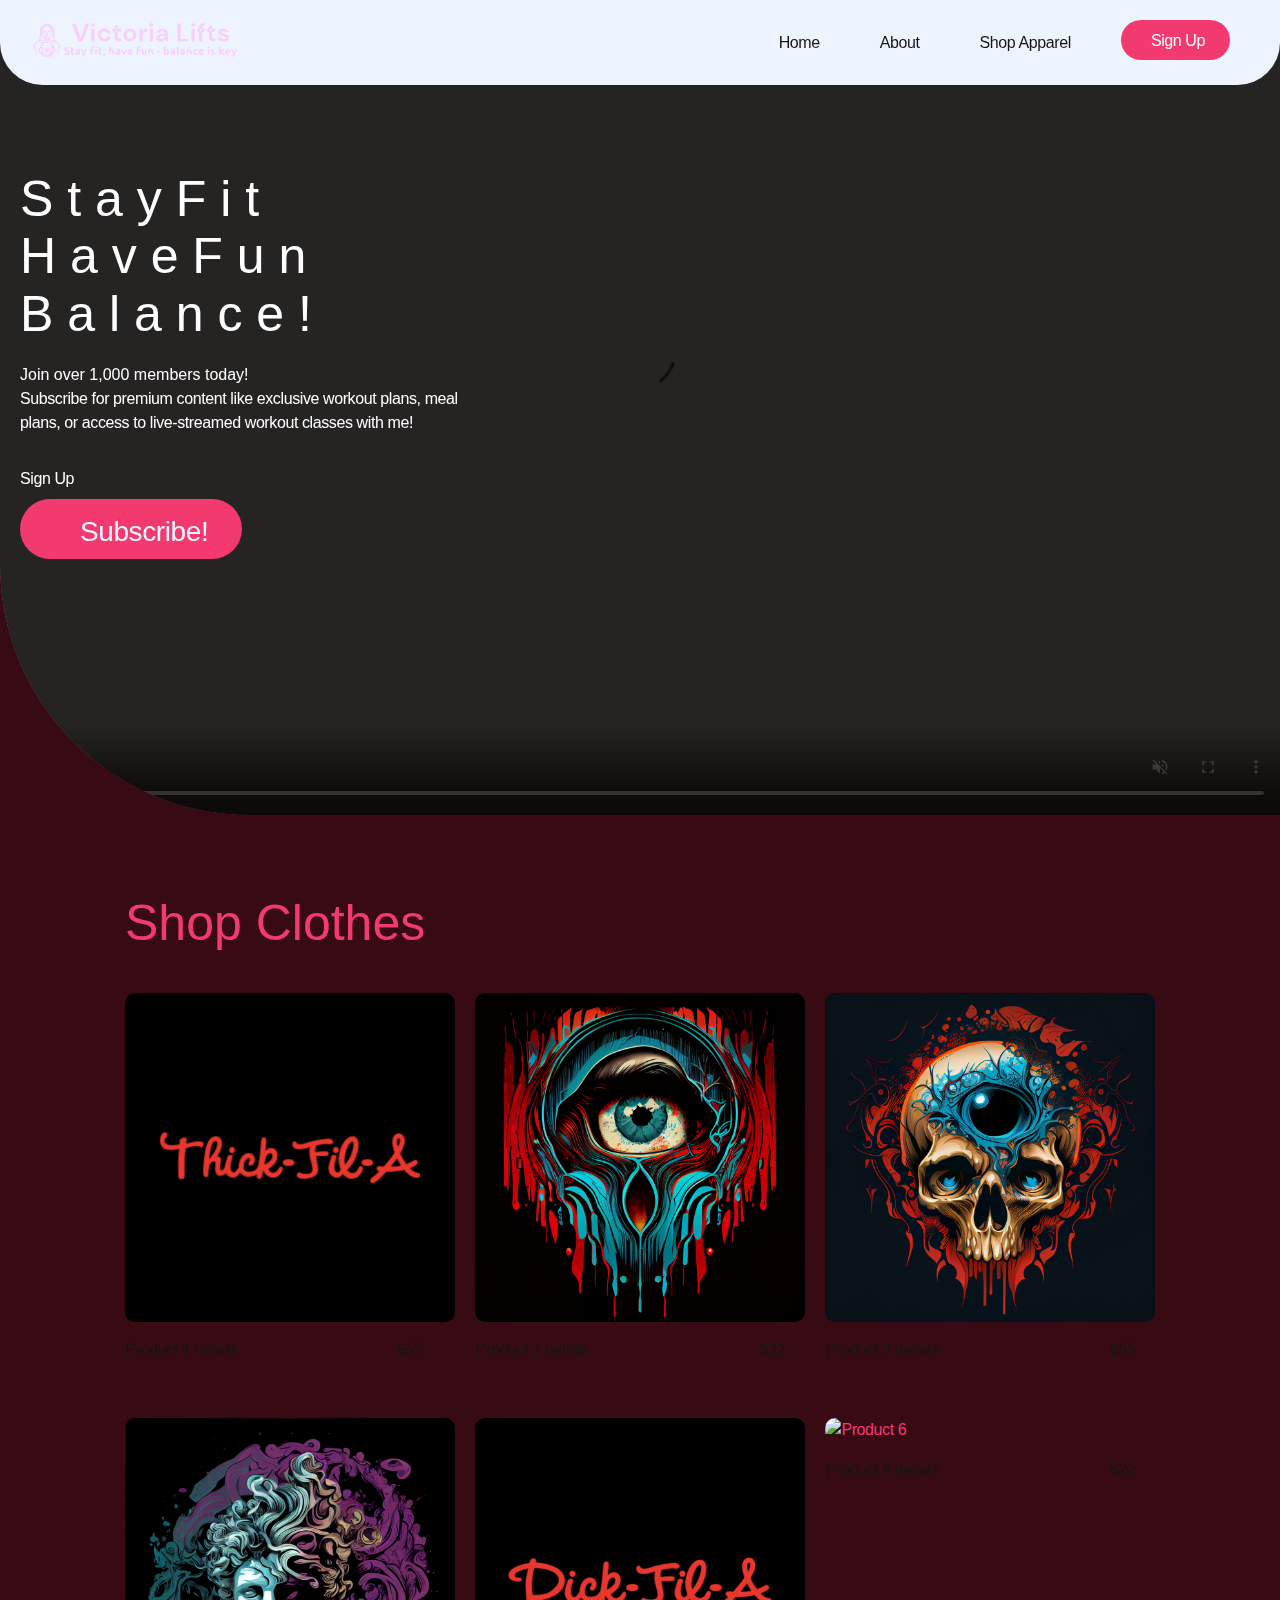
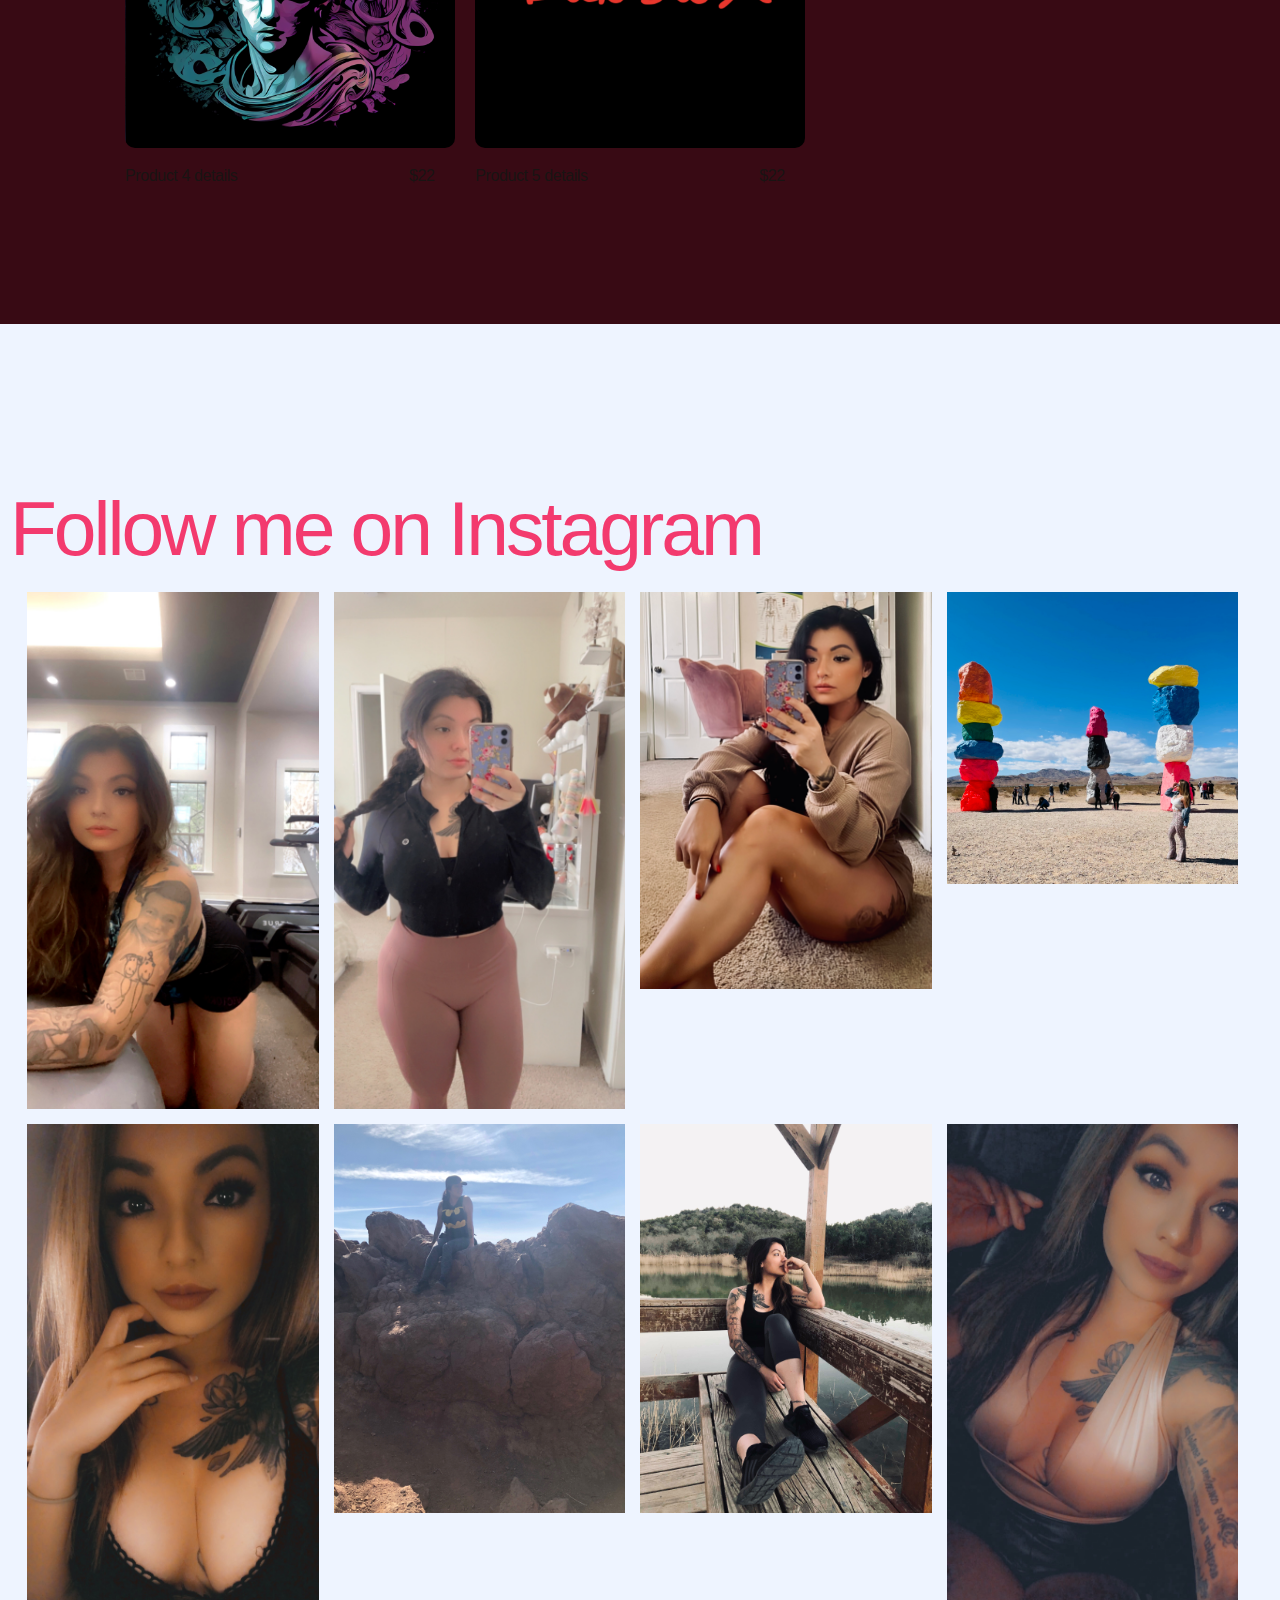
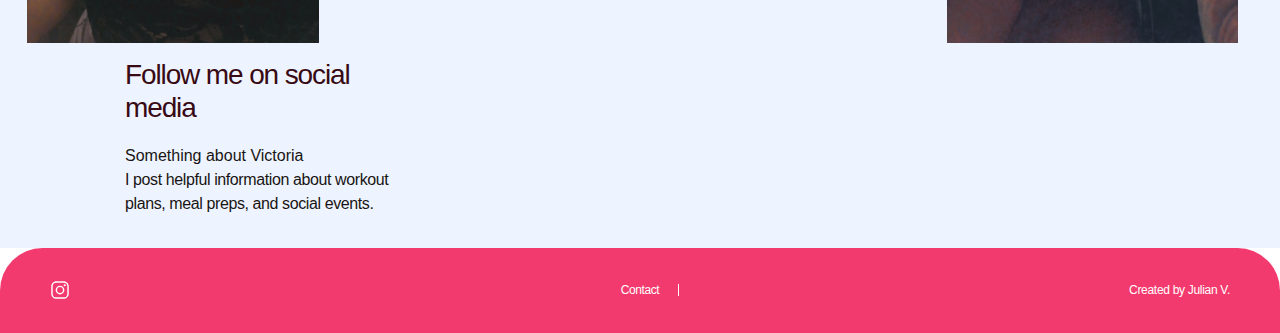
==== commit 3c5bc4fe: "changed video text" ====
--- a/main.html
+++ b/main.html
@@ -67,54 +67,53 @@
                                                         <div>
                                                             <h1 class="h2 title-clip t-white is-inview" style="opacity:1">
                                                                 <div class="split-line" style="display: block; text-align: start; position: relative;">
-                                                                <span class="no-wrap">
-                                                                    <div style="position: relative; display: inline-block; transform: translate (0px, 0px);">
-                                                                        <div style="position:relative; display:inline-block;">B</div>
-                                                                        <div style="position:relative; display:inline-block;">u</div>
-                                                                        <div style="position:relative; display:inline-block;">i</div>
-                                                                        <div style="position:relative; display:inline-block;">l</div>
-                                                                        <div style="position:relative; display:inline-block;">d</div>
-                                                                    </div>
-                                                                </span>
+                                                                    <span class="no-wrap">
+                                                                        <div style="position: relative; display: inline-block; transform: translate(0px,0px);">
+                                                                            <div style="position: relative; display: inline-block; transform: translate(0px,0px);">S</div>
+                                                                            <div style="position: relative; display: inline-block; transform: translate(0px,0px);">t</div>
+                                                                            <div style="position: relative; display: inline-block; transform: translate(0px,0px);">a</div>
+                                                                            <div style="position: relative; display: inline-block; transform: translate(0px,0px);">y</div>
+                                                                        </div>
+                                                                        <div style="position: relative; display: inline-block; transform: translate(0px,0px);">
+                                                                            <div style="position: relative; display:inline-block;">F</div>
+                                                                            <div style="position: relative; display:inline-block;">i</div>
+                                                                            <div style="position: relative; display:inline-block;">t</div>
+                                                                        </div>
+                                                                    </span>
                                                             </div>
                                                             <div class="split-line" style="display: block; text-align: start; position: relative;">
                                                                 <span class="no-wrap">
                                                                     <div style="position: relative; display: inline-block; transform: translate(0px,0px);">
-                                                                        <div style="position:relative; display:inline-block;">c</div>
-                                                                        <div style="position:relative; display:inline-block;">o</div>
-                                                                        <div style="position:relative; display:inline-block;">n</div>
-                                                                        <div style="position:relative; display:inline-block;">f</div>
-                                                                        <div style="position:relative; display:inline-block;">i</div>
-                                                                        <div style="position:relative; display:inline-block;">d</div>
-                                                                        <div style="position:relative; display:inline-block;">e</div>
-                                                                        <div style="position:relative; display:inline-block;">n</div>
-                                                                        <div style="position:relative; display:inline-block;">c</div>
-                                                                        <div style="position:relative; display:inline-block;">e</div>
+                                                                        <div style="position: relative; display: inline-block; transform: translate(0px,0px);">H</div>
+                                                                        <div style="position: relative; display: inline-block; transform: translate(0px,0px);">a</div>
+                                                                        <div style="position: relative; display: inline-block; transform: translate(0px,0px);">v</div>
+                                                                        <div style="position: relative; display: inline-block; transform: translate(0px,0px);">e</div>
+                                                                    </div>
+                                                                    <div style="position: relative; display: inline-block; transform: translate(0px,0px);">
+                                                                        <div style="position: relative; display:inline-block;">F</div>
+                                                                        <div style="position: relative; display:inline-block;">u</div>
+                                                                        <div style="position: relative; display:inline-block;">n</div>
                                                                     </div>
                                                                 </span>
                                                             </div>
                                                             <div class="split-line" style="display: block; text-align: start; position: relative;">
                                                                 <span class="no-wrap">
                                                                     <div style="position: relative; display: inline-block; transform: translate(0px,0px);">
-                                                                        <div style="position: relative; display: inline-block; transform: translate(0px,0px);">i</div>
+                                                                        <div style="position: relative; display: inline-block; transform: translate(0px,0px);">B</div>
+                                                                        <div style="position: relative; display: inline-block; transform: translate(0px,0px);">a</div>
+                                                                        <div style="position: relative; display: inline-block; transform: translate(0px,0px);">l</div>
+                                                                        <div style="position: relative; display: inline-block; transform: translate(0px,0px);">a</div>
                                                                         <div style="position: relative; display: inline-block; transform: translate(0px,0px);">n</div>
-                                                                    </div>
-                                                                    <div style="position: relative; display: inline-block; transform: translate(0px,0px);">
-                                                                        <div style="position: relative; display:inline-block;">t</div>
-                                                                        <div style="position: relative; display:inline-block;">h</div>
-                                                                        <div style="position: relative; display:inline-block;">e</div>
-                                                                    </div>
-                                                                    <div style="position: relative; display: inline-block; transform: translate(0px, 0px)">
-                                                                        <div style="position: relative; display: inline-block;">g</div>
-                                                                        <div style="position: relative; display: inline-block;">y</div>
-                                                                        <div style="position: relative; display: inline-block;">m</div>
+                                                                        <div style="position: relative; display: inline-block; transform: translate(0px,0px);">c</div>
+                                                                        <div style="position: relative; display: inline-block; transform: translate(0px,0px);">e</div>
+                                                                        <div style="position: relative; display: inline-block; transform: translate(0px,0px);">!</div>
                                                                     </div>
                                                                 </span>        
                                                             </div>
                                                             </h1>
                                                             <div class="hero-fade" style="opacity: 1; transform: translate(0px, 0px);">
-                                                                <h5>20,000+ 5 Star App REviews</h5>
-                                                                <p>Try Alive for 7 days for free and start your journey to wellness with me!</p>
+                                                                <h5>Join over 1,000 members today!</h5>
+                                                                <p>Subscribe for premium content like exclusive workout plans, meal plans, or access to live-streamed workout classes with me!</p>
                                                             </div>
                                                         </div>
                                                     </div>
@@ -126,7 +125,7 @@
                                                                     <a href="" class="btn signup btn-blue no-price" style="transform: translate(0px, 0px);">
                                                                         <svg class="icon-logo"></svg>
                                                                         <span class="price">
-                                                                            Start Free Trial
+                                                                            Subscribe!
                                                                             <sup></sup>
                                                                         </span>
                                                                     </a>
